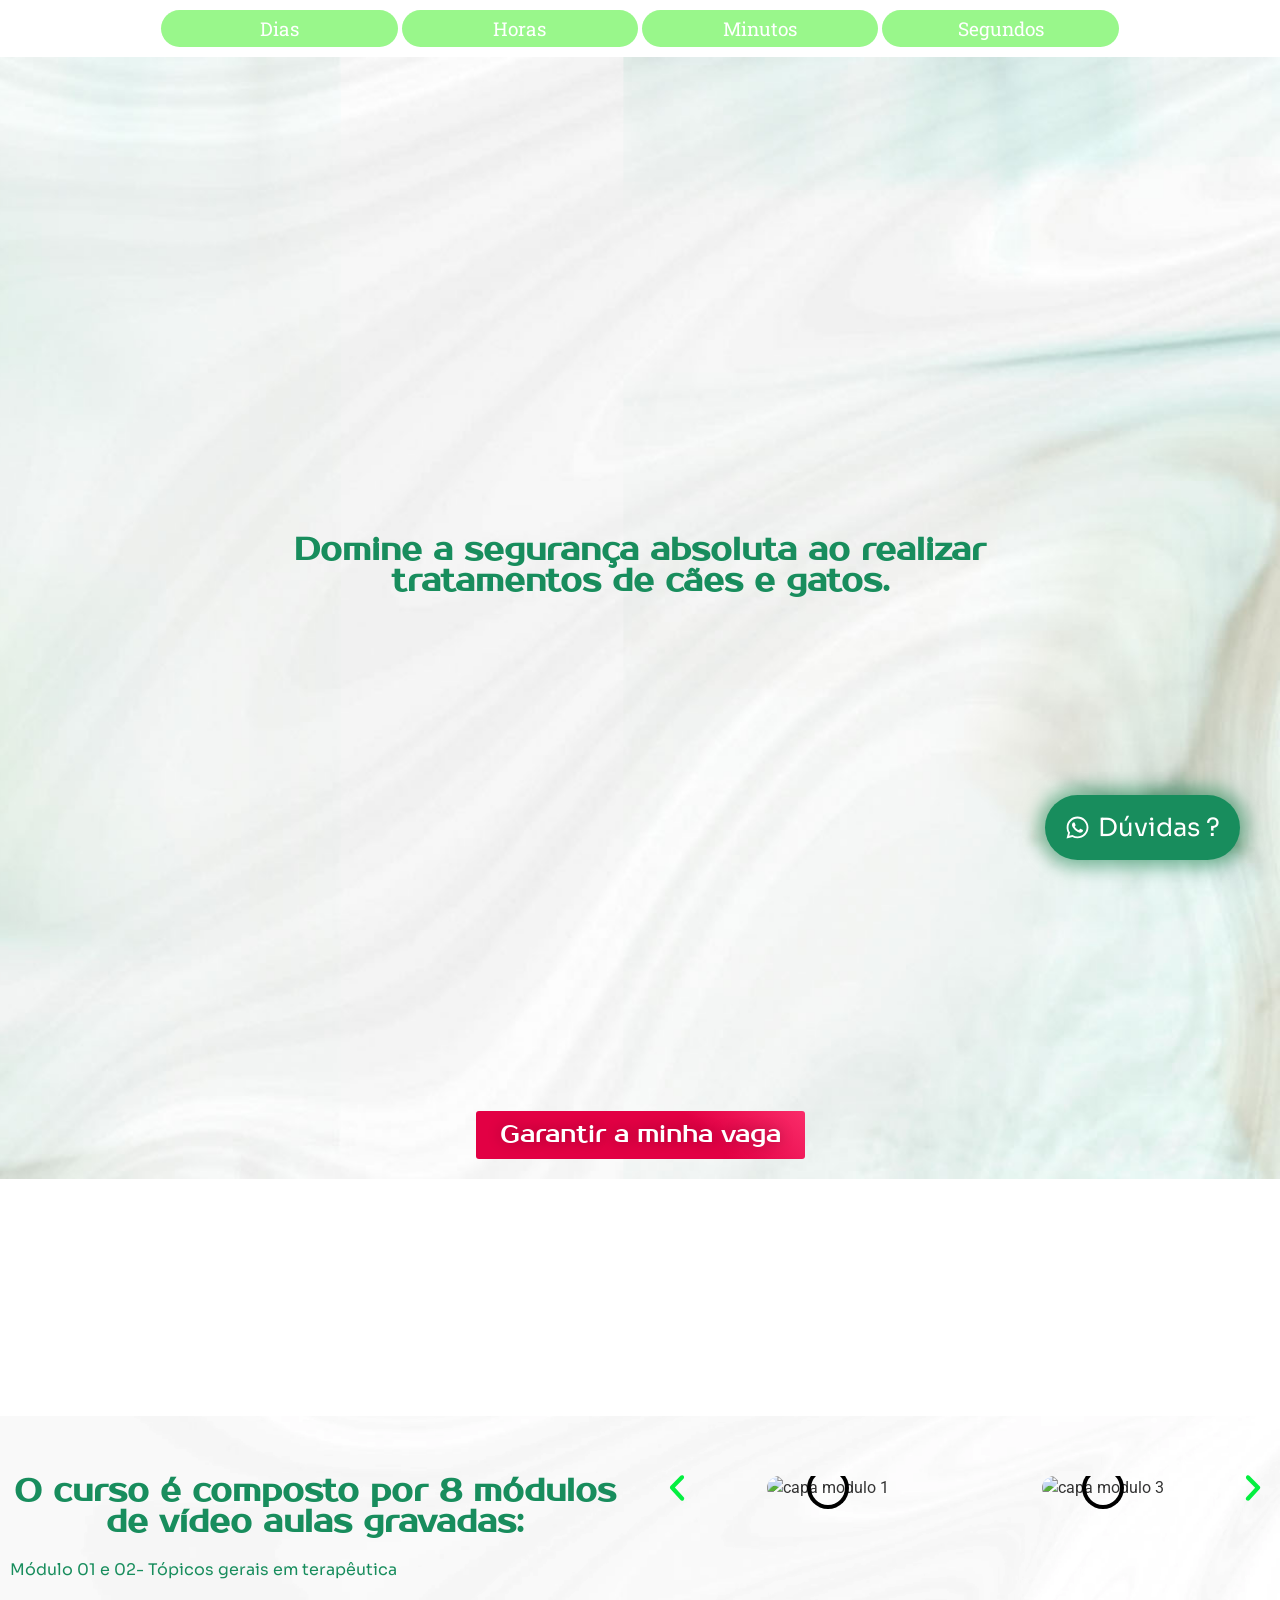
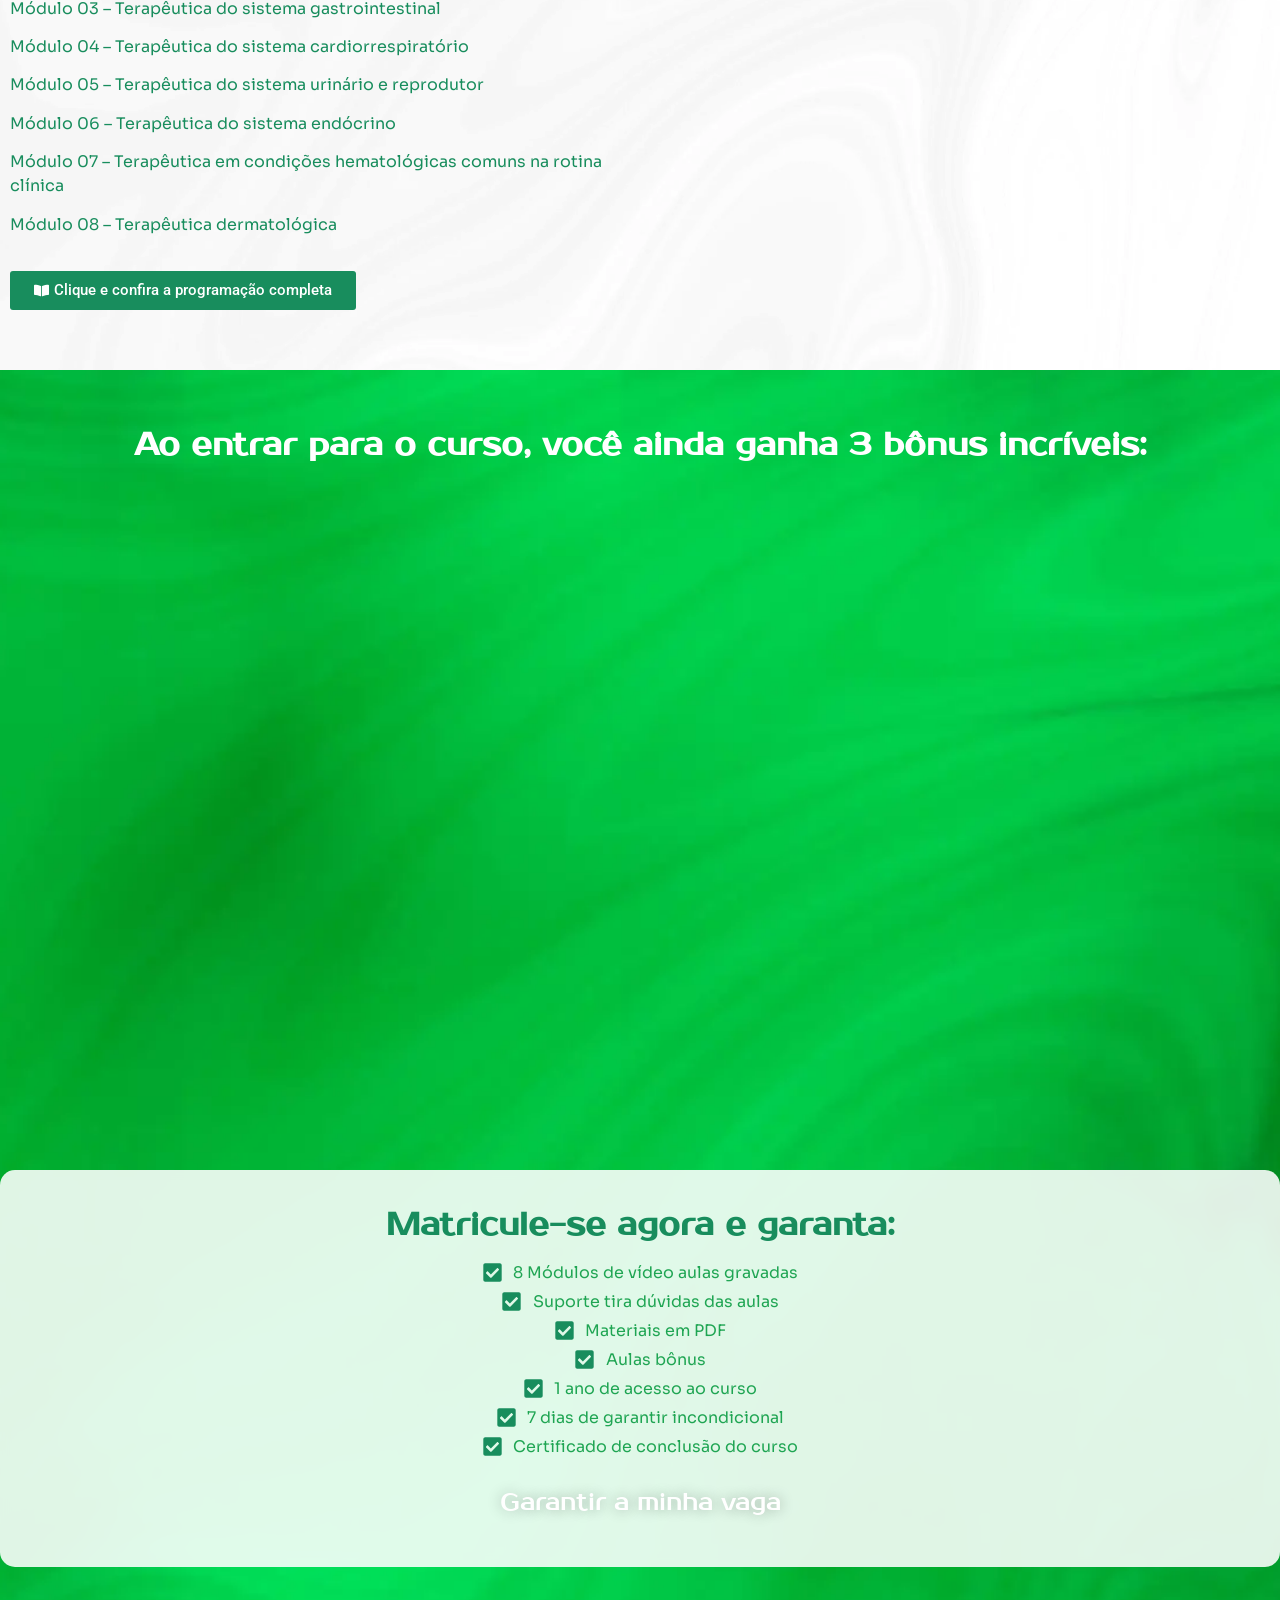
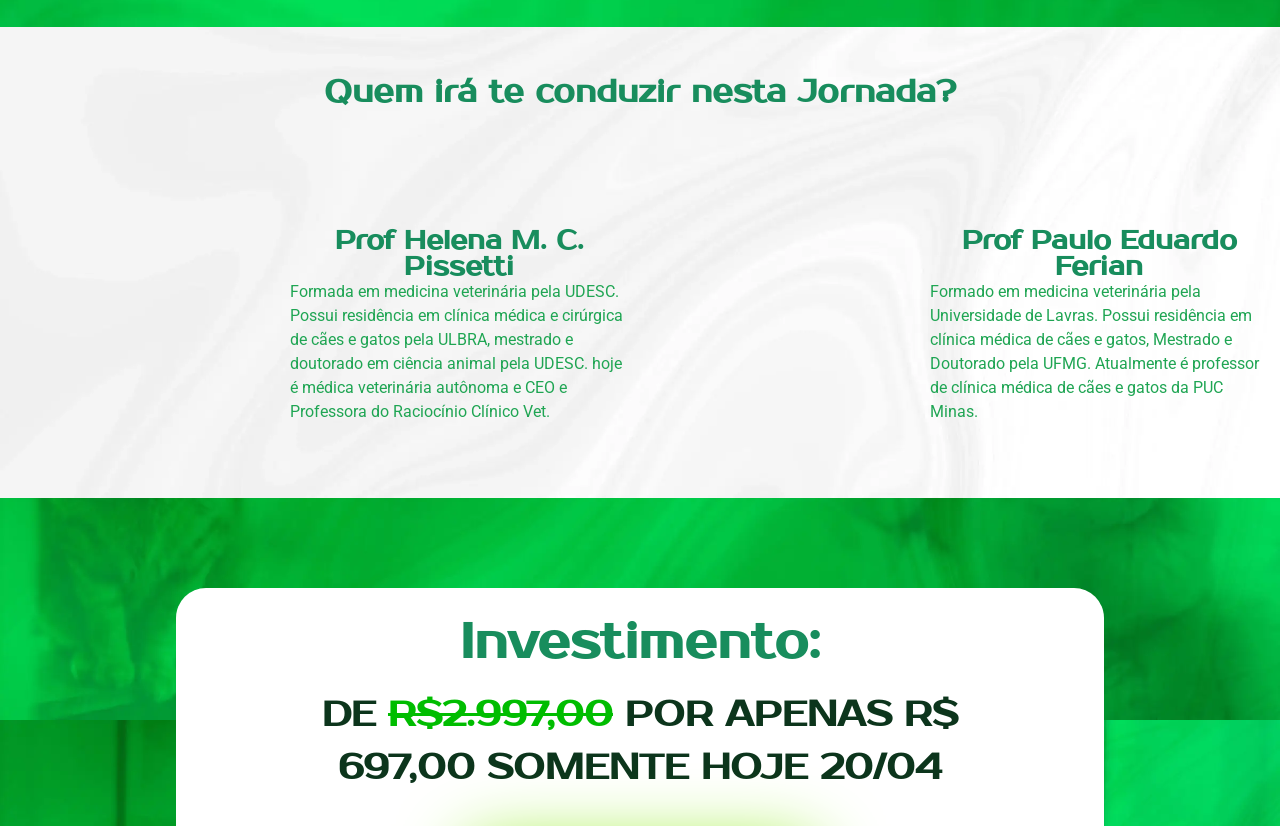
==== tcg2508matricula-2/index.html @ 036a31d0 "rcvet" ====
<!DOCTYPE html>
<html lang="pt-BR" prefix="og: https://ogp.me/ns#">
<head><meta charset="UTF-8"><script>if(navigator.userAgent.match(/MSIE|Internet Explorer/i)||navigator.userAgent.match(/Trident\/7\..*?rv:11/i)){var href=document.location.href;if(!href.match(/[?&]nowprocket/)){if(href.indexOf("?")==-1){if(href.indexOf("#")==-1){document.location.href=href+"?nowprocket=1"}else{document.location.href=href.replace("#","?nowprocket=1#")}}else{if(href.indexOf("#")==-1){document.location.href=href+"&nowprocket=1"}else{document.location.href=href.replace("#","&nowprocket=1#")}}}}</script><script>class RocketLazyLoadScripts{constructor(){this.triggerEvents=["keydown","mousedown","mousemove","touchmove","touchstart","touchend","wheel"],this.userEventHandler=this._triggerListener.bind(this),this.touchStartHandler=this._onTouchStart.bind(this),this.touchMoveHandler=this._onTouchMove.bind(this),this.touchEndHandler=this._onTouchEnd.bind(this),this.clickHandler=this._onClick.bind(this),this.interceptedClicks=[],window.addEventListener("pageshow",t=>{this.persisted=t.persisted}),window.addEventListener("DOMContentLoaded",()=>{this._preconnect3rdParties()}),this.delayedScripts={normal:[],async:[],defer:[]},this.trash=[],this.allJQueries=[]}_addUserInteractionListener(t){if(document.hidden){t._triggerListener();return}this.triggerEvents.forEach(e=>window.addEventListener(e,t.userEventHandler,{passive:!0})),window.addEventListener("touchstart",t.touchStartHandler,{passive:!0}),window.addEventListener("mousedown",t.touchStartHandler),document.addEventListener("visibilitychange",t.userEventHandler)}_removeUserInteractionListener(){this.triggerEvents.forEach(t=>window.removeEventListener(t,this.userEventHandler,{passive:!0})),document.removeEventListener("visibilitychange",this.userEventHandler)}_onTouchStart(t){"HTML"!==t.target.tagName&&(window.addEventListener("touchend",this.touchEndHandler),window.addEventListener("mouseup",this.touchEndHandler),window.addEventListener("touchmove",this.touchMoveHandler,{passive:!0}),window.addEventListener("mousemove",this.touchMoveHandler),t.target.addEventListener("click",this.clickHandler),this._renameDOMAttribute(t.target,"onclick","rocket-onclick"),this._pendingClickStarted())}_onTouchMove(t){window.removeEventListener("touchend",this.touchEndHandler),window.removeEventListener("mouseup",this.touchEndHandler),window.removeEventListener("touchmove",this.touchMoveHandler,{passive:!0}),window.removeEventListener("mousemove",this.touchMoveHandler),t.target.removeEventListener("click",this.clickHandler),this._renameDOMAttribute(t.target,"rocket-onclick","onclick"),this._pendingClickFinished()}_onTouchEnd(t){window.removeEventListener("touchend",this.touchEndHandler),window.removeEventListener("mouseup",this.touchEndHandler),window.removeEventListener("touchmove",this.touchMoveHandler,{passive:!0}),window.removeEventListener("mousemove",this.touchMoveHandler)}_onClick(t){t.target.removeEventListener("click",this.clickHandler),this._renameDOMAttribute(t.target,"rocket-onclick","onclick"),this.interceptedClicks.push(t),t.preventDefault(),t.stopPropagation(),t.stopImmediatePropagation(),this._pendingClickFinished()}_replayClicks(){window.removeEventListener("touchstart",this.touchStartHandler,{passive:!0}),window.removeEventListener("mousedown",this.touchStartHandler),this.interceptedClicks.forEach(t=>{t.target.dispatchEvent(new MouseEvent("click",{view:t.view,bubbles:!0,cancelable:!0}))})}_waitForPendingClicks(){return new Promise(t=>{this._isClickPending?this._pendingClickFinished=t:t()})}_pendingClickStarted(){this._isClickPending=!0}_pendingClickFinished(){this._isClickPending=!1}_renameDOMAttribute(t,e,r){t.hasAttribute&&t.hasAttribute(e)&&(event.target.setAttribute(r,event.target.getAttribute(e)),event.target.removeAttribute(e))}_triggerListener(){this._removeUserInteractionListener(this),"loading"===document.readyState?document.addEventListener("DOMContentLoaded",this._loadEverythingNow.bind(this)):this._loadEverythingNow()}_preconnect3rdParties(){let t=[];document.querySelectorAll("script[type=rocketlazyloadscript]").forEach(e=>{if(e.hasAttribute("src")){let r=new URL(e.src).origin;r!==location.origin&&t.push({src:r,crossOrigin:e.crossOrigin||"module"===e.getAttribute("data-rocket-type")})}}),t=[...new Map(t.map(t=>[JSON.stringify(t),t])).values()],this._batchInjectResourceHints(t,"preconnect")}async _loadEverythingNow(){this.lastBreath=Date.now(),this._delayEventListeners(this),this._delayJQueryReady(this),this._handleDocumentWrite(),this._registerAllDelayedScripts(),this._preloadAllScripts(),await this._loadScriptsFromList(this.delayedScripts.normal),await this._loadScriptsFromList(this.delayedScripts.defer),await this._loadScriptsFromList(this.delayedScripts.async);try{await this._triggerDOMContentLoaded(),await this._triggerWindowLoad()}catch(t){console.error(t)}window.dispatchEvent(new Event("rocket-allScriptsLoaded")),this._waitForPendingClicks().then(()=>{this._replayClicks()}),this._emptyTrash()}_registerAllDelayedScripts(){document.querySelectorAll("script[type=rocketlazyloadscript]").forEach(t=>{t.hasAttribute("data-rocket-src")?t.hasAttribute("async")&&!1!==t.async?this.delayedScripts.async.push(t):t.hasAttribute("defer")&&!1!==t.defer||"module"===t.getAttribute("data-rocket-type")?this.delayedScripts.defer.push(t):this.delayedScripts.normal.push(t):this.delayedScripts.normal.push(t)})}async _transformScript(t){return new Promise((await this._littleBreath(),navigator.userAgent.indexOf("Firefox/")>0||""===navigator.vendor)?e=>{let r=document.createElement("script");[...t.attributes].forEach(t=>{let e=t.nodeName;"type"!==e&&("data-rocket-type"===e&&(e="type"),"data-rocket-src"===e&&(e="src"),r.setAttribute(e,t.nodeValue))}),t.text&&(r.text=t.text),r.hasAttribute("src")?(r.addEventListener("load",e),r.addEventListener("error",e)):(r.text=t.text,e());try{t.parentNode.replaceChild(r,t)}catch(i){e()}}:async e=>{function r(){t.setAttribute("data-rocket-status","failed"),e()}try{let i=t.getAttribute("data-rocket-type"),n=t.getAttribute("data-rocket-src");t.text,i?(t.type=i,t.removeAttribute("data-rocket-type")):t.removeAttribute("type"),t.addEventListener("load",function r(){t.setAttribute("data-rocket-status","executed"),e()}),t.addEventListener("error",r),n?(t.removeAttribute("data-rocket-src"),t.src=n):t.src="data:text/javascript;base64,"+window.btoa(unescape(encodeURIComponent(t.text)))}catch(s){r()}})}async _loadScriptsFromList(t){let e=t.shift();return e&&e.isConnected?(await this._transformScript(e),this._loadScriptsFromList(t)):Promise.resolve()}_preloadAllScripts(){this._batchInjectResourceHints([...this.delayedScripts.normal,...this.delayedScripts.defer,...this.delayedScripts.async],"preload")}_batchInjectResourceHints(t,e){var r=document.createDocumentFragment();t.forEach(t=>{let i=t.getAttribute&&t.getAttribute("data-rocket-src")||t.src;if(i){let n=document.createElement("link");n.href=i,n.rel=e,"preconnect"!==e&&(n.as="script"),t.getAttribute&&"module"===t.getAttribute("data-rocket-type")&&(n.crossOrigin=!0),t.crossOrigin&&(n.crossOrigin=t.crossOrigin),t.integrity&&(n.integrity=t.integrity),r.appendChild(n),this.trash.push(n)}}),document.head.appendChild(r)}_delayEventListeners(t){let e={};function r(t,r){!function t(r){!e[r]&&(e[r]={originalFunctions:{add:r.addEventListener,remove:r.removeEventListener},eventsToRewrite:[]},r.addEventListener=function(){arguments[0]=i(arguments[0]),e[r].originalFunctions.add.apply(r,arguments)},r.removeEventListener=function(){arguments[0]=i(arguments[0]),e[r].originalFunctions.remove.apply(r,arguments)});function i(t){return e[r].eventsToRewrite.indexOf(t)>=0?"rocket-"+t:t}}(t),e[t].eventsToRewrite.push(r)}function i(t,e){let r=t[e];Object.defineProperty(t,e,{get:()=>r||function(){},set(i){t["rocket"+e]=r=i}})}r(document,"DOMContentLoaded"),r(window,"DOMContentLoaded"),r(window,"load"),r(window,"pageshow"),r(document,"readystatechange"),i(document,"onreadystatechange"),i(window,"onload"),i(window,"onpageshow")}_delayJQueryReady(t){let e;function r(r){if(r&&r.fn&&!t.allJQueries.includes(r)){r.fn.ready=r.fn.init.prototype.ready=function(e){return t.domReadyFired?e.bind(document)(r):document.addEventListener("rocket-DOMContentLoaded",()=>e.bind(document)(r)),r([])};let i=r.fn.on;r.fn.on=r.fn.init.prototype.on=function(){if(this[0]===window){function t(t){return t.split(" ").map(t=>"load"===t||0===t.indexOf("load.")?"rocket-jquery-load":t).join(" ")}"string"==typeof arguments[0]||arguments[0]instanceof String?arguments[0]=t(arguments[0]):"object"==typeof arguments[0]&&Object.keys(arguments[0]).forEach(e=>{delete Object.assign(arguments[0],{[t(e)]:arguments[0][e]})[e]})}return i.apply(this,arguments),this},t.allJQueries.push(r)}e=r}r(window.jQuery),Object.defineProperty(window,"jQuery",{get:()=>e,set(t){r(t)}})}async _triggerDOMContentLoaded(){this.domReadyFired=!0,await this._littleBreath(),document.dispatchEvent(new Event("rocket-DOMContentLoaded")),await this._littleBreath(),window.dispatchEvent(new Event("rocket-DOMContentLoaded")),await this._littleBreath(),document.dispatchEvent(new Event("rocket-readystatechange")),await this._littleBreath(),document.rocketonreadystatechange&&document.rocketonreadystatechange()}async _triggerWindowLoad(){await this._littleBreath(),window.dispatchEvent(new Event("rocket-load")),await this._littleBreath(),window.rocketonload&&window.rocketonload(),await this._littleBreath(),this.allJQueries.forEach(t=>t(window).trigger("rocket-jquery-load")),await this._littleBreath();let t=new Event("rocket-pageshow");t.persisted=this.persisted,window.dispatchEvent(t),await this._littleBreath(),window.rocketonpageshow&&window.rocketonpageshow({persisted:this.persisted})}_handleDocumentWrite(){let t=new Map;document.write=document.writeln=function(e){let r=document.currentScript;r||console.error("WPRocket unable to document.write this: "+e);let i=document.createRange(),n=r.parentElement,s=t.get(r);void 0===s&&(s=r.nextSibling,t.set(r,s));let a=document.createDocumentFragment();i.setStart(a,0),a.appendChild(i.createContextualFragment(e)),n.insertBefore(a,s)}}async _littleBreath(){Date.now()-this.lastBreath>45&&(await this._requestAnimFrame(),this.lastBreath=Date.now())}async _requestAnimFrame(){return document.hidden?new Promise(t=>setTimeout(t)):new Promise(t=>requestAnimationFrame(t))}_emptyTrash(){this.trash.forEach(t=>t.remove())}static run(){let t=new RocketLazyLoadScripts;t._addUserInteractionListener(t)}}RocketLazyLoadScripts.run();</script>
	
		
<!-- Otimização para mecanismos de pesquisa pelo Rank Math - https://rankmath.com/ -->
<title>lp terapeutica 1 Matricula [dia 02] - Raciocínio Clínico Vet Cursos e Treinamento Profissional</title>
<meta name="description" content="No curso de terapêutica em cães e gatos você vai conquistar segurança ao prescrever tratamentos para cães e gatos, compreender as nuances entre as espécies,"/>
<meta name="robots" content="index, follow, max-snippet:-1, max-video-preview:-1, max-image-preview:large"/>
<link rel="canonical" href="index.html" />
<meta property="og:locale" content="pt_BR" />
<meta property="og:type" content="article" />
<meta property="og:title" content="lp terapeutica 1 Matricula [dia 02] - Raciocínio Clínico Vet Cursos e Treinamento Profissional" />
<meta property="og:description" content="No curso de terapêutica em cães e gatos você vai conquistar segurança ao prescrever tratamentos para cães e gatos, compreender as nuances entre as espécies," />
<meta property="og:url" content="https://rcvet.com.br/tcg2508matricula-2/" />
<meta property="og:site_name" content="Raciocínio Clínico Vet Cursos e Treinamento Profissional" />
<meta property="og:updated_time" content="2026-04-13T15:33:39-03:00" />
<meta property="og:image" content="https://rcvet.com.br/wp-content/uploads/2024/03/Hori-Preto.webp" />
<meta property="og:image:secure_url" content="https://rcvet.com.br/wp-content/uploads/2024/03/Hori-Preto.webp" />
<meta property="og:image:width" content="942" />
<meta property="og:image:height" content="444" />
<meta property="og:image:alt" content="lp terapeutica 1 Matricula [dia 02]" />
<meta property="og:image:type" content="image/webp" />
<meta property="article:published_time" content="2025-08-11T16:54:40-03:00" />
<meta property="article:modified_time" content="2026-04-13T15:33:39-03:00" />
<meta name="twitter:card" content="summary_large_image" />
<meta name="twitter:title" content="lp terapeutica 1 Matricula [dia 02] - Raciocínio Clínico Vet Cursos e Treinamento Profissional" />
<meta name="twitter:description" content="No curso de terapêutica em cães e gatos você vai conquistar segurança ao prescrever tratamentos para cães e gatos, compreender as nuances entre as espécies," />
<meta name="twitter:image" content="https://rcvet.com.br/wp-content/uploads/2024/03/Hori-Preto.webp" />
<meta name="twitter:label1" content="Tempo para leitura" />
<meta name="twitter:data1" content="1 minuto" />
<script type="application/ld+json" class="rank-math-schema">{"@context":"https://schema.org","@graph":[{"@type":["Person","Organization"],"@id":"https://rcvet.com.br/#person","name":"Racioc\u00ednio Cl\u00ednico Vet Cursos e Treinamento Profissional"},{"@type":"WebSite","@id":"https://rcvet.com.br/#website","url":"https://rcvet.com.br","name":"Racioc\u00ednio Cl\u00ednico Vet Cursos e Treinamento Profissional","publisher":{"@id":"https://rcvet.com.br/#person"},"inLanguage":"pt-BR"},{"@type":"ImageObject","@id":"https://rcvet.com.br/wp-content/uploads/2024/03/Hori-Preto.webp","url":"https://rcvet.com.br/wp-content/uploads/2024/03/Hori-Preto.webp","width":"200","height":"200","inLanguage":"pt-BR"},{"@type":"WebPage","@id":"https://rcvet.com.br/tcg2508matricula-2/#webpage","url":"https://rcvet.com.br/tcg2508matricula-2/","name":"lp terapeutica 1 Matricula [dia 02] - Racioc\u00ednio Cl\u00ednico Vet Cursos e Treinamento Profissional","datePublished":"2025-08-11T16:54:40-03:00","dateModified":"2026-04-13T15:33:39-03:00","isPartOf":{"@id":"https://rcvet.com.br/#website"},"primaryImageOfPage":{"@id":"https://rcvet.com.br/wp-content/uploads/2024/03/Hori-Preto.webp"},"inLanguage":"pt-BR"},{"@type":"Person","@id":"https://rcvet.com.br/author/gabriel-garcia/","name":"Gabriel Garcia","url":"https://rcvet.com.br/author/gabriel-garcia/","image":{"@type":"ImageObject","@id":"https://secure.gravatar.com/avatar/df70625578b76eb11077f0be6cacd19be7db0dca8dd5f7b9f72287edcbc36acc?s=96&amp;d=mm&amp;r=g","url":"https://secure.gravatar.com/avatar/df70625578b76eb11077f0be6cacd19be7db0dca8dd5f7b9f72287edcbc36acc?s=96&amp;d=mm&amp;r=g","caption":"Gabriel Garcia","inLanguage":"pt-BR"}},{"@type":"Article","headline":"lp terapeutica 1 Matricula [dia 02] - Racioc\u00ednio Cl\u00ednico Vet Cursos e Treinamento Profissional","datePublished":"2025-08-11T16:54:40-03:00","dateModified":"2026-04-13T15:33:39-03:00","author":{"@id":"https://rcvet.com.br/author/gabriel-garcia/","name":"Gabriel Garcia"},"publisher":{"@id":"https://rcvet.com.br/#person"},"description":"No curso de terap\u00eautica em c\u00e3es e gatos voc\u00ea vai conquistar seguran\u00e7a ao prescrever tratamentos para c\u00e3es e gatos, compreender as nuances entre as esp\u00e9cies,","name":"lp terapeutica 1 Matricula [dia 02] - Racioc\u00ednio Cl\u00ednico Vet Cursos e Treinamento Profissional","@id":"https://rcvet.com.br/tcg2508matricula-2/#richSnippet","isPartOf":{"@id":"https://rcvet.com.br/tcg2508matricula-2/#webpage"},"image":{"@id":"https://rcvet.com.br/wp-content/uploads/2024/03/Hori-Preto.webp"},"inLanguage":"pt-BR","mainEntityOfPage":{"@id":"https://rcvet.com.br/tcg2508matricula-2/#webpage"}}]}</script>
<!-- /Plugin de SEO Rank Math para WordPress -->

<link rel="alternate" type="application/rss+xml" title="Feed para Raciocínio Clínico Vet Cursos e Treinamento Profissional &raquo;" href="https://rcvet.com.br/feed/" />
<link rel="alternate" type="application/rss+xml" title="Feed de comentários para Raciocínio Clínico Vet Cursos e Treinamento Profissional &raquo;" href="https://rcvet.com.br/comments/feed/" />
<link rel="alternate" title="oEmbed (JSON)" type="application/json+oembed" href="https://rcvet.com.br/wp-json/oembed/1.0/embed?url=https%3A%2F%2Frcvet.com.br%2Ftcg2508matricula-2%2F" />
<link rel="alternate" title="oEmbed (XML)" type="text/xml+oembed" href="https://rcvet.com.br/wp-json/oembed/1.0/embed?url=https%3A%2F%2Frcvet.com.br%2Ftcg2508matricula-2%2F&#038;format=xml" />
<style id='wp-img-auto-sizes-contain-inline-css'>
img:is([sizes=auto i],[sizes^="auto," i]){contain-intrinsic-size:3000px 1500px}
/*# sourceURL=wp-img-auto-sizes-contain-inline-css */
</style>
<style id='wp-emoji-styles-inline-css'>

	img.wp-smiley, img.emoji {
		display: inline !important;
		border: none !important;
		box-shadow: none !important;
		height: 1em !important;
		width: 1em !important;
		margin: 0 0.07em !important;
		vertical-align: -0.1em !important;
		background: none !important;
		padding: 0 !important;
	}
/*# sourceURL=wp-emoji-styles-inline-css */
</style>
<link data-minify="1" rel='stylesheet' id='activecampaign-form-block-css' href='../wp-content/cache/min/1/wp-content/plugins/activecampaign-subscription-forms/activecampaign-form-block/build/style-index.css@ver=1773236828.css' media='all' />
<style id='global-styles-inline-css'>
:root{--wp--preset--aspect-ratio--square: 1;--wp--preset--aspect-ratio--4-3: 4/3;--wp--preset--aspect-ratio--3-4: 3/4;--wp--preset--aspect-ratio--3-2: 3/2;--wp--preset--aspect-ratio--2-3: 2/3;--wp--preset--aspect-ratio--16-9: 16/9;--wp--preset--aspect-ratio--9-16: 9/16;--wp--preset--color--black: #000000;--wp--preset--color--cyan-bluish-gray: #abb8c3;--wp--preset--color--white: #ffffff;--wp--preset--color--pale-pink: #f78da7;--wp--preset--color--vivid-red: #cf2e2e;--wp--preset--color--luminous-vivid-orange: #ff6900;--wp--preset--color--luminous-vivid-amber: #fcb900;--wp--preset--color--light-green-cyan: #7bdcb5;--wp--preset--color--vivid-green-cyan: #00d084;--wp--preset--color--pale-cyan-blue: #8ed1fc;--wp--preset--color--vivid-cyan-blue: #0693e3;--wp--preset--color--vivid-purple: #9b51e0;--wp--preset--gradient--vivid-cyan-blue-to-vivid-purple: linear-gradient(135deg,rgb(6,147,227) 0%,rgb(155,81,224) 100%);--wp--preset--gradient--light-green-cyan-to-vivid-green-cyan: linear-gradient(135deg,rgb(122,220,180) 0%,rgb(0,208,130) 100%);--wp--preset--gradient--luminous-vivid-amber-to-luminous-vivid-orange: linear-gradient(135deg,rgb(252,185,0) 0%,rgb(255,105,0) 100%);--wp--preset--gradient--luminous-vivid-orange-to-vivid-red: linear-gradient(135deg,rgb(255,105,0) 0%,rgb(207,46,46) 100%);--wp--preset--gradient--very-light-gray-to-cyan-bluish-gray: linear-gradient(135deg,rgb(238,238,238) 0%,rgb(169,184,195) 100%);--wp--preset--gradient--cool-to-warm-spectrum: linear-gradient(135deg,rgb(74,234,220) 0%,rgb(151,120,209) 20%,rgb(207,42,186) 40%,rgb(238,44,130) 60%,rgb(251,105,98) 80%,rgb(254,248,76) 100%);--wp--preset--gradient--blush-light-purple: linear-gradient(135deg,rgb(255,206,236) 0%,rgb(152,150,240) 100%);--wp--preset--gradient--blush-bordeaux: linear-gradient(135deg,rgb(254,205,165) 0%,rgb(254,45,45) 50%,rgb(107,0,62) 100%);--wp--preset--gradient--luminous-dusk: linear-gradient(135deg,rgb(255,203,112) 0%,rgb(199,81,192) 50%,rgb(65,88,208) 100%);--wp--preset--gradient--pale-ocean: linear-gradient(135deg,rgb(255,245,203) 0%,rgb(182,227,212) 50%,rgb(51,167,181) 100%);--wp--preset--gradient--electric-grass: linear-gradient(135deg,rgb(202,248,128) 0%,rgb(113,206,126) 100%);--wp--preset--gradient--midnight: linear-gradient(135deg,rgb(2,3,129) 0%,rgb(40,116,252) 100%);--wp--preset--font-size--small: 13px;--wp--preset--font-size--medium: 20px;--wp--preset--font-size--large: 36px;--wp--preset--font-size--x-large: 42px;--wp--preset--spacing--20: 0.44rem;--wp--preset--spacing--30: 0.67rem;--wp--preset--spacing--40: 1rem;--wp--preset--spacing--50: 1.5rem;--wp--preset--spacing--60: 2.25rem;--wp--preset--spacing--70: 3.38rem;--wp--preset--spacing--80: 5.06rem;--wp--preset--shadow--natural: 6px 6px 9px rgba(0, 0, 0, 0.2);--wp--preset--shadow--deep: 12px 12px 50px rgba(0, 0, 0, 0.4);--wp--preset--shadow--sharp: 6px 6px 0px rgba(0, 0, 0, 0.2);--wp--preset--shadow--outlined: 6px 6px 0px -3px rgb(255, 255, 255), 6px 6px rgb(0, 0, 0);--wp--preset--shadow--crisp: 6px 6px 0px rgb(0, 0, 0);}:root { --wp--style--global--content-size: 800px;--wp--style--global--wide-size: 1200px; }:where(body) { margin: 0; }.wp-site-blocks > .alignleft { float: left; margin-right: 2em; }.wp-site-blocks > .alignright { float: right; margin-left: 2em; }.wp-site-blocks > .aligncenter { justify-content: center; margin-left: auto; margin-right: auto; }:where(.wp-site-blocks) > * { margin-block-start: 24px; margin-block-end: 0; }:where(.wp-site-blocks) > :first-child { margin-block-start: 0; }:where(.wp-site-blocks) > :last-child { margin-block-end: 0; }:root { --wp--style--block-gap: 24px; }:root :where(.is-layout-flow) > :first-child{margin-block-start: 0;}:root :where(.is-layout-flow) > :last-child{margin-block-end: 0;}:root :where(.is-layout-flow) > *{margin-block-start: 24px;margin-block-end: 0;}:root :where(.is-layout-constrained) > :first-child{margin-block-start: 0;}:root :where(.is-layout-constrained) > :last-child{margin-block-end: 0;}:root :where(.is-layout-constrained) > *{margin-block-start: 24px;margin-block-end: 0;}:root :where(.is-layout-flex){gap: 24px;}:root :where(.is-layout-grid){gap: 24px;}.is-layout-flow > .alignleft{float: left;margin-inline-start: 0;margin-inline-end: 2em;}.is-layout-flow > .alignright{float: right;margin-inline-start: 2em;margin-inline-end: 0;}.is-layout-flow > .aligncenter{margin-left: auto !important;margin-right: auto !important;}.is-layout-constrained > .alignleft{float: left;margin-inline-start: 0;margin-inline-end: 2em;}.is-layout-constrained > .alignright{float: right;margin-inline-start: 2em;margin-inline-end: 0;}.is-layout-constrained > .aligncenter{margin-left: auto !important;margin-right: auto !important;}.is-layout-constrained > :where(:not(.alignleft):not(.alignright):not(.alignfull)){max-width: var(--wp--style--global--content-size);margin-left: auto !important;margin-right: auto !important;}.is-layout-constrained > .alignwide{max-width: var(--wp--style--global--wide-size);}body .is-layout-flex{display: flex;}.is-layout-flex{flex-wrap: wrap;align-items: center;}.is-layout-flex > :is(*, div){margin: 0;}body .is-layout-grid{display: grid;}.is-layout-grid > :is(*, div){margin: 0;}body{padding-top: 0px;padding-right: 0px;padding-bottom: 0px;padding-left: 0px;}a:where(:not(.wp-element-button)){text-decoration: underline;}:root :where(.wp-element-button, .wp-block-button__link){background-color: #32373c;border-width: 0;color: #fff;font-family: inherit;font-size: inherit;font-style: inherit;font-weight: inherit;letter-spacing: inherit;line-height: inherit;padding-top: calc(0.667em + 2px);padding-right: calc(1.333em + 2px);padding-bottom: calc(0.667em + 2px);padding-left: calc(1.333em + 2px);text-decoration: none;text-transform: inherit;}.has-black-color{color: var(--wp--preset--color--black) !important;}.has-cyan-bluish-gray-color{color: var(--wp--preset--color--cyan-bluish-gray) !important;}.has-white-color{color: var(--wp--preset--color--white) !important;}.has-pale-pink-color{color: var(--wp--preset--color--pale-pink) !important;}.has-vivid-red-color{color: var(--wp--preset--color--vivid-red) !important;}.has-luminous-vivid-orange-color{color: var(--wp--preset--color--luminous-vivid-orange) !important;}.has-luminous-vivid-amber-color{color: var(--wp--preset--color--luminous-vivid-amber) !important;}.has-light-green-cyan-color{color: var(--wp--preset--color--light-green-cyan) !important;}.has-vivid-green-cyan-color{color: var(--wp--preset--color--vivid-green-cyan) !important;}.has-pale-cyan-blue-color{color: var(--wp--preset--color--pale-cyan-blue) !important;}.has-vivid-cyan-blue-color{color: var(--wp--preset--color--vivid-cyan-blue) !important;}.has-vivid-purple-color{color: var(--wp--preset--color--vivid-purple) !important;}.has-black-background-color{background-color: var(--wp--preset--color--black) !important;}.has-cyan-bluish-gray-background-color{background-color: var(--wp--preset--color--cyan-bluish-gray) !important;}.has-white-background-color{background-color: var(--wp--preset--color--white) !important;}.has-pale-pink-background-color{background-color: var(--wp--preset--color--pale-pink) !important;}.has-vivid-red-background-color{background-color: var(--wp--preset--color--vivid-red) !important;}.has-luminous-vivid-orange-background-color{background-color: var(--wp--preset--color--luminous-vivid-orange) !important;}.has-luminous-vivid-amber-background-color{background-color: var(--wp--preset--color--luminous-vivid-amber) !important;}.has-light-green-cyan-background-color{background-color: var(--wp--preset--color--light-green-cyan) !important;}.has-vivid-green-cyan-background-color{background-color: var(--wp--preset--color--vivid-green-cyan) !important;}.has-pale-cyan-blue-background-color{background-color: var(--wp--preset--color--pale-cyan-blue) !important;}.has-vivid-cyan-blue-background-color{background-color: var(--wp--preset--color--vivid-cyan-blue) !important;}.has-vivid-purple-background-color{background-color: var(--wp--preset--color--vivid-purple) !important;}.has-black-border-color{border-color: var(--wp--preset--color--black) !important;}.has-cyan-bluish-gray-border-color{border-color: var(--wp--preset--color--cyan-bluish-gray) !important;}.has-white-border-color{border-color: var(--wp--preset--color--white) !important;}.has-pale-pink-border-color{border-color: var(--wp--preset--color--pale-pink) !important;}.has-vivid-red-border-color{border-color: var(--wp--preset--color--vivid-red) !important;}.has-luminous-vivid-orange-border-color{border-color: var(--wp--preset--color--luminous-vivid-orange) !important;}.has-luminous-vivid-amber-border-color{border-color: var(--wp--preset--color--luminous-vivid-amber) !important;}.has-light-green-cyan-border-color{border-color: var(--wp--preset--color--light-green-cyan) !important;}.has-vivid-green-cyan-border-color{border-color: var(--wp--preset--color--vivid-green-cyan) !important;}.has-pale-cyan-blue-border-color{border-color: var(--wp--preset--color--pale-cyan-blue) !important;}.has-vivid-cyan-blue-border-color{border-color: var(--wp--preset--color--vivid-cyan-blue) !important;}.has-vivid-purple-border-color{border-color: var(--wp--preset--color--vivid-purple) !important;}.has-vivid-cyan-blue-to-vivid-purple-gradient-background{background: var(--wp--preset--gradient--vivid-cyan-blue-to-vivid-purple) !important;}.has-light-green-cyan-to-vivid-green-cyan-gradient-background{background: var(--wp--preset--gradient--light-green-cyan-to-vivid-green-cyan) !important;}.has-luminous-vivid-amber-to-luminous-vivid-orange-gradient-background{background: var(--wp--preset--gradient--luminous-vivid-amber-to-luminous-vivid-orange) !important;}.has-luminous-vivid-orange-to-vivid-red-gradient-background{background: var(--wp--preset--gradient--luminous-vivid-orange-to-vivid-red) !important;}.has-very-light-gray-to-cyan-bluish-gray-gradient-background{background: var(--wp--preset--gradient--very-light-gray-to-cyan-bluish-gray) !important;}.has-cool-to-warm-spectrum-gradient-background{background: var(--wp--preset--gradient--cool-to-warm-spectrum) !important;}.has-blush-light-purple-gradient-background{background: var(--wp--preset--gradient--blush-light-purple) !important;}.has-blush-bordeaux-gradient-background{background: var(--wp--preset--gradient--blush-bordeaux) !important;}.has-luminous-dusk-gradient-background{background: var(--wp--preset--gradient--luminous-dusk) !important;}.has-pale-ocean-gradient-background{background: var(--wp--preset--gradient--pale-ocean) !important;}.has-electric-grass-gradient-background{background: var(--wp--preset--gradient--electric-grass) !important;}.has-midnight-gradient-background{background: var(--wp--preset--gradient--midnight) !important;}.has-small-font-size{font-size: var(--wp--preset--font-size--small) !important;}.has-medium-font-size{font-size: var(--wp--preset--font-size--medium) !important;}.has-large-font-size{font-size: var(--wp--preset--font-size--large) !important;}.has-x-large-font-size{font-size: var(--wp--preset--font-size--x-large) !important;}
:root :where(.wp-block-pullquote){font-size: 1.5em;line-height: 1.6;}
/*# sourceURL=global-styles-inline-css */
</style>
<link data-minify="1" rel='stylesheet' id='hello-elementor-css' href='../wp-content/cache/min/1/wp-content/themes/hello-elementor/assets/css/reset.css@ver=1773236828.css' media='all' />
<link data-minify="1" rel='stylesheet' id='hello-elementor-theme-style-css' href='../wp-content/cache/min/1/wp-content/themes/hello-elementor/assets/css/theme.css@ver=1773236828.css' media='all' />
<link data-minify="1" rel='stylesheet' id='hello-elementor-header-footer-css' href='../wp-content/cache/min/1/wp-content/themes/hello-elementor/assets/css/header-footer.css@ver=1773236828.css' media='all' />
<link rel='stylesheet' id='elementor-frontend-css' href='../wp-content/plugins/elementor/assets/css/frontend.min.css@ver=3.33.4.css' media='all' />
<link rel='stylesheet' id='elementor-post-7-css' href='../wp-content/uploads/elementor/css/post-7.css@ver=1772292722.css' media='all' />
<link rel='stylesheet' id='e-sticky-css' href='../wp-content/plugins/elementor-pro/assets/css/modules/sticky.min.css@ver=3.28.2.css' media='all' />
<link rel='stylesheet' id='widget-countdown-css' href='../wp-content/plugins/elementor-pro/assets/css/widget-countdown.min.css@ver=3.28.2.css' media='all' />
<link rel='stylesheet' id='widget-image-css' href='../wp-content/plugins/elementor/assets/css/widget-image.min.css@ver=3.33.4.css' media='all' />
<link rel='stylesheet' id='widget-heading-css' href='../wp-content/plugins/elementor/assets/css/widget-heading.min.css@ver=3.33.4.css' media='all' />
<link rel='stylesheet' id='widget-video-css' href='../wp-content/plugins/elementor/assets/css/widget-video.min.css@ver=3.33.4.css' media='all' />
<link data-minify="1" rel='stylesheet' id='swiper-css' href='../wp-content/cache/min/1/wp-content/plugins/elementor/assets/lib/swiper/v8/css/swiper.min.css@ver=1773236828.css' media='all' />
<link rel='stylesheet' id='e-swiper-css' href='../wp-content/plugins/elementor/assets/css/conditionals/e-swiper.min.css@ver=3.33.4.css' media='all' />
<link rel='stylesheet' id='widget-image-carousel-css' href='../wp-content/plugins/elementor/assets/css/widget-image-carousel.min.css@ver=3.33.4.css' media='all' />
<link rel='stylesheet' id='widget-icon-list-css' href='../wp-content/plugins/elementor/assets/css/widget-icon-list.min.css@ver=3.33.4.css' media='all' />
<link rel='stylesheet' id='widget-menu-anchor-css' href='../wp-content/plugins/elementor/assets/css/widget-menu-anchor.min.css@ver=3.33.4.css' media='all' />
<link rel='stylesheet' id='widget-text-editor-css' href='../wp-content/plugins/elementor/assets/css/widget-text-editor.min.css@ver=3.33.4.css' media='all' />
<link rel='stylesheet' id='elementor-post-16505-css' href='../wp-content/uploads/elementor/css/post-16505.css@ver=1776105929.css' media='all' />
<style id='rocket-lazyload-inline-css'>
.rll-youtube-player{position:relative;padding-bottom:56.23%;height:0;overflow:hidden;max-width:100%;}.rll-youtube-player:focus-within{outline: 2px solid currentColor;outline-offset: 5px;}.rll-youtube-player iframe{position:absolute;top:0;left:0;width:100%;height:100%;z-index:100;background:0 0}.rll-youtube-player img{bottom:0;display:block;left:0;margin:auto;max-width:100%;width:100%;position:absolute;right:0;top:0;border:none;height:auto;-webkit-transition:.4s all;-moz-transition:.4s all;transition:.4s all}.rll-youtube-player img:hover{-webkit-filter:brightness(75%)}.rll-youtube-player .play{height:100%;width:100%;left:0;top:0;position:absolute;background:url(../wp-content/plugins/wp-rocket/assets/img/youtube.png) no-repeat center;background-color: transparent !important;cursor:pointer;border:none;}.wp-embed-responsive .wp-has-aspect-ratio .rll-youtube-player{position:absolute;padding-bottom:0;width:100%;height:100%;top:0;bottom:0;left:0;right:0}
/*# sourceURL=rocket-lazyload-inline-css */
</style>
<link data-minify="1" rel='stylesheet' id='elementor-gf-local-roboto-css' href='../wp-content/cache/min/1/wp-content/uploads/elementor/google-fonts/css/roboto.css@ver=1773236828.css' media='all' />
<link data-minify="1" rel='stylesheet' id='elementor-gf-local-robotoslab-css' href='../wp-content/cache/min/1/wp-content/uploads/elementor/google-fonts/css/robotoslab.css@ver=1773236828.css' media='all' />
<link data-minify="1" rel='stylesheet' id='elementor-gf-local-prostoone-css' href='../wp-content/cache/min/1/wp-content/uploads/elementor/google-fonts/css/prostoone.css@ver=1773252537.css' media='all' />
<link data-minify="1" rel='stylesheet' id='elementor-gf-local-sora-css' href='../wp-content/cache/min/1/wp-content/uploads/elementor/google-fonts/css/sora.css@ver=1773278448.css' media='all' />
<script type="rocketlazyloadscript" data-rocket-src="https://rcvet.com.br/wp-includes/js/jquery/jquery.min.js?ver=3.7.1" id="jquery-core-js"></script>
<script type="rocketlazyloadscript" data-rocket-src="https://rcvet.com.br/wp-includes/js/jquery/jquery-migrate.min.js?ver=3.4.1" id="jquery-migrate-js"></script>
<link rel="https://api.w.org/" href="https://rcvet.com.br/wp-json/" /><link rel="alternate" title="JSON" type="application/json" href="https://rcvet.com.br/wp-json/wp/v2/pages/16505" /><link rel="EditURI" type="application/rsd+xml" title="RSD" href="https://rcvet.com.br/xmlrpc.php?rsd" />
<meta name="generator" content="WordPress 6.9" />
<link rel='shortlink' href='https://rcvet.com.br/?p=16505' />
<meta name="generator" content="Elementor 3.33.4; features: e_font_icon_svg, additional_custom_breakpoints; settings: css_print_method-external, google_font-enabled, font_display-auto">
<!-- Google Tag Manager -->
<script type="rocketlazyloadscript">(function(w,d,s,l,i){w[l]=w[l]||[];w[l].push({'gtm.start':
new Date().getTime(),event:'gtm.js'});var f=d.getElementsByTagName(s)[0],
j=d.createElement(s),dl=l!='dataLayer'?'&l='+l:'';j.async=true;j.src=
'https://www.googletagmanager.com/gtm.js?id='+i+dl;f.parentNode.insertBefore(j,f);
})(window,document,'script','dataLayer','GTM-KVMW663');</script>
<!-- End Google Tag Manager -->
<meta property="fb:app_id" content="617786742073853" />			<style>
				.e-con.e-parent:nth-of-type(n+4):not(.e-lazyloaded):not(.e-no-lazyload),
				.e-con.e-parent:nth-of-type(n+4):not(.e-lazyloaded):not(.e-no-lazyload) * {
					background-image: none !important;
				}
				@media screen and (max-height: 1024px) {
					.e-con.e-parent:nth-of-type(n+3):not(.e-lazyloaded):not(.e-no-lazyload),
					.e-con.e-parent:nth-of-type(n+3):not(.e-lazyloaded):not(.e-no-lazyload) * {
						background-image: none !important;
					}
				}
				@media screen and (max-height: 640px) {
					.e-con.e-parent:nth-of-type(n+2):not(.e-lazyloaded):not(.e-no-lazyload),
					.e-con.e-parent:nth-of-type(n+2):not(.e-lazyloaded):not(.e-no-lazyload) * {
						background-image: none !important;
					}
				}
			</style>
			<!-- Google Tag Manager -->
<script type="rocketlazyloadscript">(function(w,d,s,l,i){w[l]=w[l]||[];w[l].push({'gtm.start':
new Date().getTime(),event:'gtm.js'});var f=d.getElementsByTagName(s)[0],
j=d.createElement(s),dl=l!='dataLayer'?'&l='+l:'';j.async=true;j.src=
'https://www.googletagmanager.com/gtm.js?id='+i+dl;f.parentNode.insertBefore(j,f);
})(window,document,'script','dataLayer','GTM-KVMW663');</script>
<!-- End Google Tag Manager -->

<!-- Google Tag Manager (noscript) -->
<noscript><iframe src="https://www.googletagmanager.com/ns.html?id=GTM-KVMW663"
height="0" width="0" style="display:none;visibility:hidden"></iframe></noscript>
<!-- End Google Tag Manager (noscript) --><link rel="icon" href="../wp-content/uploads/2021/02/cropped-cabecalho_hotmart2-1-32x32.png" sizes="32x32" />
<link rel="icon" href="../wp-content/uploads/2021/02/cropped-cabecalho_hotmart2-1-192x192.png" sizes="192x192" />
<link rel="apple-touch-icon" href="https://rcvet.com.br/wp-content/uploads/2021/02/cropped-cabecalho_hotmart2-1-180x180.png" />
<meta name="msapplication-TileImage" content="https://rcvet.com.br/wp-content/uploads/2021/02/cropped-cabecalho_hotmart2-1-270x270.png" />
		<style id="wp-custom-css">
			/* Remover espaço em brando lateral no mobile */
html, body{
    overflow-x: hidden; 
}		</style>
		<noscript><style id="rocket-lazyload-nojs-css">.rll-youtube-player, [data-lazy-src]{display:none !important;}</style></noscript>	<meta name="viewport" content="width=device-width, initial-scale=1.0, viewport-fit=cover" /></head>
<body class="wp-singular page-template page-template-elementor_canvas page page-id-16505 wp-embed-responsive wp-theme-hello-elementor hello-elementor-default elementor-default elementor-template-canvas elementor-kit-7 elementor-page elementor-page-16505">
	<!-- Google Tag Manager (noscript) -->
<noscript><iframe src="https://www.googletagmanager.com/ns.html?id=GTM-KVMW663"
height="0" width="0" style="display:none;visibility:hidden"></iframe></noscript>
<!-- End Google Tag Manager (noscript) -->
		<div data-elementor-type="wp-page" data-elementor-id="16505" class="elementor elementor-16505" data-elementor-post-type="page">
				<div class="elementor-element elementor-element-06cd6e7 e-flex e-con-boxed e-con e-parent" data-id="06cd6e7" data-element_type="container">
					<div class="e-con-inner">
				<div class="elementor-element elementor-element-e2e334c elementor-countdown--label-block elementor-widget elementor-widget-countdown" data-id="e2e334c" data-element_type="widget" data-settings="{&quot;sticky&quot;:&quot;top&quot;,&quot;sticky_on&quot;:[&quot;desktop&quot;,&quot;tablet&quot;,&quot;mobile&quot;],&quot;sticky_offset&quot;:0,&quot;sticky_effects_offset&quot;:0,&quot;sticky_anchor_link_offset&quot;:0}" data-widget_type="countdown.default">
				<div class="elementor-widget-container">
							<div class="elementor-countdown-wrapper" data-date="1776709140">
			<div class="elementor-countdown-item"><span class="elementor-countdown-digits elementor-countdown-days"></span> <span class="elementor-countdown-label">Dias</span></div><div class="elementor-countdown-item"><span class="elementor-countdown-digits elementor-countdown-hours"></span> <span class="elementor-countdown-label">Horas</span></div><div class="elementor-countdown-item"><span class="elementor-countdown-digits elementor-countdown-minutes"></span> <span class="elementor-countdown-label">Minutos</span></div><div class="elementor-countdown-item"><span class="elementor-countdown-digits elementor-countdown-seconds"></span> <span class="elementor-countdown-label">Segundos</span></div>		</div>
						</div>
				</div>
					</div>
				</div>
		<div class="elementor-element elementor-element-734101c e-flex e-con-boxed e-con e-parent" data-id="734101c" data-element_type="container" data-settings="{&quot;background_background&quot;:&quot;classic&quot;}">
					<div class="e-con-inner">
		<div class="elementor-element elementor-element-01d23f3 e-con-full e-flex e-con e-child" data-id="01d23f3" data-element_type="container">
				<div class="elementor-element elementor-element-bd9f4f9 elementor-widget elementor-widget-image" data-id="bd9f4f9" data-element_type="widget" data-widget_type="image.default">
				<div class="elementor-widget-container">
															<img fetchpriority="high" decoding="async" width="800" height="377" src="data:image/svg+xml,%3Csvg%20xmlns='http://www.w3.org/2000/svg'%20viewBox='0%200%20800%20377'%3E%3C/svg%3E" class="attachment-large size-large wp-image-14185" alt="" data-lazy-srcset="https://rcvet.com.br/wp-content/uploads/2024/03/Hori-Preto.webp 942w, https://rcvet.com.br/wp-content/uploads/2024/03/Hori-Preto-300x141.webp 300w, https://rcvet.com.br/wp-content/uploads/2024/03/Hori-Preto-768x362.webp 768w" data-lazy-sizes="(max-width: 800px) 100vw, 800px" data-lazy-src="https://rcvet.com.br/wp-content/uploads/2024/03/Hori-Preto.webp" /><noscript><img fetchpriority="high" decoding="async" width="800" height="377" src="../wp-content/uploads/2024/03/Hori-Preto.webp" class="attachment-large size-large wp-image-14185" alt="" srcset="../wp-content/uploads/2024/03/Hori-Preto.webp 942w, ../wp-content/uploads/2024/03/Hori-Preto-300x141.webp 300w, ../wp-content/uploads/2024/03/Hori-Preto-768x362.webp 768w" sizes="(max-width: 800px) 100vw, 800px" /></noscript>															</div>
				</div>
				<div class="elementor-element elementor-element-38611d3 elementor-widget elementor-widget-heading" data-id="38611d3" data-element_type="widget" data-widget_type="heading.default">
				<div class="elementor-widget-container">
					<h2 class="elementor-heading-title elementor-size-default"> Domine a segurança absoluta ao realizar tratamentos de cães e gatos.</h2>				</div>
				</div>
		<div class="elementor-element elementor-element-01e4ea6 e-con-full e-flex e-con e-child" data-id="01e4ea6" data-element_type="container">
				<div class="elementor-element elementor-element-0f1aba5 elementor-widget elementor-widget-video" data-id="0f1aba5" data-element_type="widget" data-settings="{&quot;youtube_url&quot;:&quot;https:\/\/youtu.be\/cw5dggFjuKY&quot;,&quot;show_image_overlay&quot;:&quot;yes&quot;,&quot;image_overlay&quot;:{&quot;url&quot;:&quot;https:\/\/rcvet.com.br\/wp-content\/uploads\/2024\/04\/thumb-scaled.webp&quot;,&quot;id&quot;:14370,&quot;size&quot;:&quot;&quot;,&quot;alt&quot;:&quot;&quot;,&quot;source&quot;:&quot;library&quot;},&quot;yt_privacy&quot;:&quot;yes&quot;,&quot;video_type&quot;:&quot;youtube&quot;}" data-widget_type="video.default">
				<div class="elementor-widget-container">
							<div class="elementor-wrapper elementor-open-inline">
			<div class="elementor-video"></div>				<div data-bg="https://rcvet.com.br/wp-content/uploads/2024/04/thumb-scaled.webp" class="elementor-custom-embed-image-overlay rocket-lazyload" style="">
														</div>
					</div>
						</div>
				</div>
				</div>
				<div class="elementor-element elementor-element-8c1de03 elementor-align-center elementor-mobile-align-center elementor-widget-mobile__width-inherit elementor-widget elementor-widget-button" data-id="8c1de03" data-element_type="widget" data-widget_type="button.default">
				<div class="elementor-widget-container">
									<div class="elementor-button-wrapper">
					<a class="elementor-button elementor-button-link elementor-size-sm" href="index.html#venda">
						<span class="elementor-button-content-wrapper">
									<span class="elementor-button-text">Garantir a minha vaga</span>
					</span>
					</a>
				</div>
								</div>
				</div>
				<div class="elementor-element elementor-element-6f04705 elementor-align-center elementor-fixed elementor-widget elementor-widget-button" data-id="6f04705" data-element_type="widget" data-settings="{&quot;_position&quot;:&quot;fixed&quot;}" data-widget_type="button.default">
				<div class="elementor-widget-container">
									<div class="elementor-button-wrapper">
					<a class="elementor-button elementor-button-link elementor-size-sm" href="https://api.whatsapp.com/send?phone=5527992843562&#038;text=Preciso" target="_blank" rel="noopener">
						<span class="elementor-button-content-wrapper">
						<span class="elementor-button-icon">
				<svg aria-hidden="true" class="e-font-icon-svg e-fab-whatsapp" viewBox="0 0 448 512" xmlns="http://www.w3.org/2000/svg"><path d="M380.9 97.1C339 55.1 283.2 32 223.9 32c-122.4 0-222 99.6-222 222 0 39.1 10.2 77.3 29.6 111L0 480l117.7-30.9c32.4 17.7 68.9 27 106.1 27h.1c122.3 0 224.1-99.6 224.1-222 0-59.3-25.2-115-67.1-157zm-157 341.6c-33.2 0-65.7-8.9-94-25.7l-6.7-4-69.8 18.3L72 359.2l-4.4-7c-18.5-29.4-28.2-63.3-28.2-98.2 0-101.7 82.8-184.5 184.6-184.5 49.3 0 95.6 19.2 130.4 54.1 34.8 34.9 56.2 81.2 56.1 130.5 0 101.8-84.9 184.6-186.6 184.6zm101.2-138.2c-5.5-2.8-32.8-16.2-37.9-18-5.1-1.9-8.8-2.8-12.5 2.8-3.7 5.6-14.3 18-17.6 21.8-3.2 3.7-6.5 4.2-12 1.4-32.6-16.3-54-29.1-75.5-66-5.7-9.8 5.7-9.1 16.3-30.3 1.8-3.7.9-6.9-.5-9.7-1.4-2.8-12.5-30.1-17.1-41.2-4.5-10.8-9.1-9.3-12.5-9.5-3.2-.2-6.9-.2-10.6-.2-3.7 0-9.7 1.4-14.8 6.9-5.1 5.6-19.4 19-19.4 46.3 0 27.3 19.9 53.7 22.6 57.4 2.8 3.7 39.1 59.7 94.8 83.8 35.2 15.2 49 16.5 66.6 13.9 10.7-1.6 32.8-13.4 37.4-26.4 4.6-13 4.6-24.1 3.2-26.4-1.3-2.5-5-3.9-10.5-6.6z"></path></svg>			</span>
									<span class="elementor-button-text">Dúvidas ? </span>
					</span>
					</a>
				</div>
								</div>
				</div>
				</div>
					</div>
				</div>
		<div class="elementor-element elementor-element-e23800b e-flex e-con-boxed e-con e-parent" data-id="e23800b" data-element_type="container" data-settings="{&quot;background_background&quot;:&quot;gradient&quot;}">
					<div class="e-con-inner">
				<div class="elementor-element elementor-element-cabdeb7 elementor-widget elementor-widget-heading" data-id="cabdeb7" data-element_type="widget" data-widget_type="heading.default">
				<div class="elementor-widget-container">
					<h2 class="elementor-heading-title elementor-size-default">Como funciona o curso?</h2>				</div>
				</div>
				<div class="elementor-element elementor-element-764538b elementor-widget elementor-widget-text-editor" data-id="764538b" data-element_type="widget" data-widget_type="text-editor.default">
				<div class="elementor-widget-container">
									<p><span style="font-weight: 400;">No curso de terapêutica em cães e gatos você vai conquistar segurança ao prescrever tratamentos para cães e gatos, compreender as nuances entre as espécies, dominar o cálculo preciso de fármacos e conquistar a confiança dos tutores para que eles realizem qualquer tratamento necessário.</span></p>								</div>
				</div>
					</div>
				</div>
		<div class="elementor-element elementor-element-bf7cff5 e-flex e-con-boxed e-con e-parent" data-id="bf7cff5" data-element_type="container" data-settings="{&quot;background_background&quot;:&quot;gradient&quot;}">
					<div class="e-con-inner">
		<div class="elementor-element elementor-element-72916f9 e-con-full e-flex e-con e-child" data-id="72916f9" data-element_type="container" data-settings="{&quot;background_background&quot;:&quot;classic&quot;}">
				<div class="elementor-element elementor-element-10013b8 elementor-widget elementor-widget-heading" data-id="10013b8" data-element_type="widget" data-widget_type="heading.default">
				<div class="elementor-widget-container">
					<h3 class="elementor-heading-title elementor-size-default">O curso é composto por 8 módulos de vídeo aulas gravadas:</h3>				</div>
				</div>
				<div class="elementor-element elementor-element-aa3fca1 elementor-widget elementor-widget-text-editor" data-id="aa3fca1" data-element_type="widget" data-widget_type="text-editor.default">
				<div class="elementor-widget-container">
									<p><span style="font-weight: 400;">Módulo 01 e 02- Tópicos gerais em terapêutica </span></p><p><span style="font-weight: 400;">Módulo 03 &#8211; Terapêutica do sistema gastrointestinal</span></p><p><span style="font-weight: 400;">Módulo 04 &#8211; Terapêutica do sistema cardiorrespiratório</span></p><p><span style="font-weight: 400;">Módulo 05 &#8211; Terapêutica do sistema urinário e reprodutor</span></p><p><span style="font-weight: 400;">Módulo 06 &#8211; Terapêutica do sistema endócrino</span></p><p><span style="font-weight: 400;">Módulo 07 &#8211; Terapêutica em condições hematológicas comuns na rotina clínica</span></p><p><span style="font-weight: 400;">Módulo 08 &#8211; Terapêutica dermatológica</span></p>								</div>
				</div>
				<div class="elementor-element elementor-element-596f299 elementor-widget elementor-widget-button" data-id="596f299" data-element_type="widget" data-widget_type="button.default">
				<div class="elementor-widget-container">
									<div class="elementor-button-wrapper">
					<a class="elementor-button elementor-button-link elementor-size-sm" href="https://drive.google.com/file/d/1i6UEY-xnDkf4aY-08vIhXP1ZifRzSYx-/view?usp=sharing" target="_blank" rel="noopener">
						<span class="elementor-button-content-wrapper">
						<span class="elementor-button-icon">
				<svg aria-hidden="true" class="e-font-icon-svg e-fas-book-open" viewBox="0 0 576 512" xmlns="http://www.w3.org/2000/svg"><path d="M542.22 32.05c-54.8 3.11-163.72 14.43-230.96 55.59-4.64 2.84-7.27 7.89-7.27 13.17v363.87c0 11.55 12.63 18.85 23.28 13.49 69.18-34.82 169.23-44.32 218.7-46.92 16.89-.89 30.02-14.43 30.02-30.66V62.75c.01-17.71-15.35-31.74-33.77-30.7zM264.73 87.64C197.5 46.48 88.58 35.17 33.78 32.05 15.36 31.01 0 45.04 0 62.75V400.6c0 16.24 13.13 29.78 30.02 30.66 49.49 2.6 149.59 12.11 218.77 46.95 10.62 5.35 23.21-1.94 23.21-13.46V100.63c0-5.29-2.62-10.14-7.27-12.99z"></path></svg>			</span>
									<span class="elementor-button-text">Clique e confira a programação completa</span>
					</span>
					</a>
				</div>
								</div>
				</div>
				</div>
		<div class="elementor-element elementor-element-93813ab e-con-full e-flex e-con e-child" data-id="93813ab" data-element_type="container" data-settings="{&quot;background_background&quot;:&quot;classic&quot;}">
				<div class="elementor-element elementor-element-f4c2134 elementor-arrows-position-outside elementor-pagination-position-outside elementor-widget elementor-widget-image-carousel" data-id="f4c2134" data-element_type="widget" data-settings="{&quot;slides_to_show&quot;:&quot;2&quot;,&quot;lazyload&quot;:&quot;yes&quot;,&quot;autoplay_speed&quot;:1000,&quot;navigation&quot;:&quot;both&quot;,&quot;autoplay&quot;:&quot;yes&quot;,&quot;pause_on_hover&quot;:&quot;yes&quot;,&quot;pause_on_interaction&quot;:&quot;yes&quot;,&quot;infinite&quot;:&quot;yes&quot;,&quot;speed&quot;:500,&quot;image_spacing_custom&quot;:{&quot;unit&quot;:&quot;px&quot;,&quot;size&quot;:20,&quot;sizes&quot;:[]},&quot;image_spacing_custom_tablet&quot;:{&quot;unit&quot;:&quot;px&quot;,&quot;size&quot;:&quot;&quot;,&quot;sizes&quot;:[]},&quot;image_spacing_custom_mobile&quot;:{&quot;unit&quot;:&quot;px&quot;,&quot;size&quot;:&quot;&quot;,&quot;sizes&quot;:[]}}" data-widget_type="image-carousel.default">
				<div class="elementor-widget-container">
							<div class="elementor-image-carousel-wrapper swiper" role="region" aria-roledescription="carousel" aria-label="Carrossel de imagens" dir="ltr">
			<div class="elementor-image-carousel swiper-wrapper" aria-live="off">
								<div class="swiper-slide" role="group" aria-roledescription="slide" aria-label="1 de 7"><figure class="swiper-slide-inner"><img class="swiper-slide-image swiper-lazy" data-src="https://rcvet.com.br/wp-content/uploads/2024/03/capa-modulo-1.webp" alt="capa modulo 1" /><div class="swiper-lazy-preloader"></div></figure></div><div class="swiper-slide" role="group" aria-roledescription="slide" aria-label="2 de 7"><figure class="swiper-slide-inner"><img class="swiper-slide-image swiper-lazy" data-src="https://rcvet.com.br/wp-content/uploads/2024/03/capa-modulo-3.webp" alt="capa modulo 3" /><div class="swiper-lazy-preloader"></div></figure></div><div class="swiper-slide" role="group" aria-roledescription="slide" aria-label="3 de 7"><figure class="swiper-slide-inner"><img class="swiper-slide-image swiper-lazy" data-src="https://rcvet.com.br/wp-content/uploads/2024/04/modulo-4.webp" alt="modulo 4" /><div class="swiper-lazy-preloader"></div></figure></div><div class="swiper-slide" role="group" aria-roledescription="slide" aria-label="4 de 7"><figure class="swiper-slide-inner"><img class="swiper-slide-image swiper-lazy" data-src="https://rcvet.com.br/wp-content/uploads/2024/04/modulo-5.webp" alt="modulo 5" /><div class="swiper-lazy-preloader"></div></figure></div><div class="swiper-slide" role="group" aria-roledescription="slide" aria-label="5 de 7"><figure class="swiper-slide-inner"><img class="swiper-slide-image swiper-lazy" data-src="https://rcvet.com.br/wp-content/uploads/2024/04/modulo-6.webp" alt="modulo 6" /><div class="swiper-lazy-preloader"></div></figure></div><div class="swiper-slide" role="group" aria-roledescription="slide" aria-label="6 de 7"><figure class="swiper-slide-inner"><img class="swiper-slide-image swiper-lazy" data-src="https://rcvet.com.br/wp-content/uploads/2024/04/modulo-7.webp" alt="modulo 7" /><div class="swiper-lazy-preloader"></div></figure></div><div class="swiper-slide" role="group" aria-roledescription="slide" aria-label="7 de 7"><figure class="swiper-slide-inner"><img class="swiper-slide-image swiper-lazy" data-src="https://rcvet.com.br/wp-content/uploads/2024/04/modulo-8.webp" alt="modulo 8" /><div class="swiper-lazy-preloader"></div></figure></div>			</div>
												<div class="elementor-swiper-button elementor-swiper-button-prev" role="button" tabindex="0">
						<svg aria-hidden="true" class="e-font-icon-svg e-eicon-chevron-left" viewBox="0 0 1000 1000" xmlns="http://www.w3.org/2000/svg"><path d="M646 125C629 125 613 133 604 142L308 442C296 454 292 471 292 487 292 504 296 521 308 533L604 854C617 867 629 875 646 875 663 875 679 871 692 858 704 846 713 829 713 812 713 796 708 779 692 767L438 487 692 225C700 217 708 204 708 187 708 171 704 154 692 142 675 129 663 125 646 125Z"></path></svg>					</div>
					<div class="elementor-swiper-button elementor-swiper-button-next" role="button" tabindex="0">
						<svg aria-hidden="true" class="e-font-icon-svg e-eicon-chevron-right" viewBox="0 0 1000 1000" xmlns="http://www.w3.org/2000/svg"><path d="M696 533C708 521 713 504 713 487 713 471 708 454 696 446L400 146C388 133 375 125 354 125 338 125 325 129 313 142 300 154 292 171 292 187 292 204 296 221 308 233L563 492 304 771C292 783 288 800 288 817 288 833 296 850 308 863 321 871 338 875 354 875 371 875 388 867 400 854L696 533Z"></path></svg>					</div>
				
									<div class="swiper-pagination"></div>
									</div>
						</div>
				</div>
				</div>
					</div>
				</div>
		<div class="elementor-element elementor-element-ff6e392 e-flex e-con-boxed e-con e-parent" data-id="ff6e392" data-element_type="container" data-settings="{&quot;background_background&quot;:&quot;classic&quot;}">
					<div class="e-con-inner">
		<div class="elementor-element elementor-element-ca6d544 e-flex e-con-boxed e-con e-child" data-id="ca6d544" data-element_type="container">
					<div class="e-con-inner">
				<div class="elementor-element elementor-element-cebaa5e elementor-widget elementor-widget-heading" data-id="cebaa5e" data-element_type="widget" data-widget_type="heading.default">
				<div class="elementor-widget-container">
					<h2 class="elementor-heading-title elementor-size-default">Ao entrar para o curso, você ainda ganha 3 bônus incríveis:</h2>				</div>
				</div>
		<div class="elementor-element elementor-element-56d6095 e-con-full e-flex e-con e-child" data-id="56d6095" data-element_type="container">
				<div class="elementor-element elementor-element-64e7452 elementor-widget elementor-widget-image" data-id="64e7452" data-element_type="widget" data-widget_type="image.default">
				<div class="elementor-widget-container">
															<img decoding="async" width="740" height="201" src="data:image/svg+xml,%3Csvg%20xmlns='http://www.w3.org/2000/svg'%20viewBox='0%200%20740%20201'%3E%3C/svg%3E" class="attachment-large size-large wp-image-14385" alt="" data-lazy-srcset="https://rcvet.com.br/wp-content/uploads/2024/04/bonus1c.webp 740w, https://rcvet.com.br/wp-content/uploads/2024/04/bonus1c-300x81.webp 300w" data-lazy-sizes="(max-width: 740px) 100vw, 740px" data-lazy-src="https://rcvet.com.br/wp-content/uploads/2024/04/bonus1c.webp" /><noscript><img decoding="async" width="740" height="201" src="../wp-content/uploads/2024/04/bonus1c.webp" class="attachment-large size-large wp-image-14385" alt="" srcset="../wp-content/uploads/2024/04/bonus1c.webp 740w, ../wp-content/uploads/2024/04/bonus1c-300x81.webp 300w" sizes="(max-width: 740px) 100vw, 740px" /></noscript>															</div>
				</div>
				<div class="elementor-element elementor-element-5ce84ab elementor-widget elementor-widget-image" data-id="5ce84ab" data-element_type="widget" data-widget_type="image.default">
				<div class="elementor-widget-container">
															<img decoding="async" width="740" height="201" src="data:image/svg+xml,%3Csvg%20xmlns='http://www.w3.org/2000/svg'%20viewBox='0%200%20740%20201'%3E%3C/svg%3E" class="attachment-large size-large wp-image-14425" alt="" data-lazy-srcset="https://rcvet.com.br/wp-content/uploads/2024/04/bonus2EDIT.webp 740w, https://rcvet.com.br/wp-content/uploads/2024/04/bonus2EDIT-300x81.webp 300w" data-lazy-sizes="(max-width: 740px) 100vw, 740px" data-lazy-src="https://rcvet.com.br/wp-content/uploads/2024/04/bonus2EDIT.webp" /><noscript><img decoding="async" width="740" height="201" src="../wp-content/uploads/2024/04/bonus2EDIT.webp" class="attachment-large size-large wp-image-14425" alt="" srcset="../wp-content/uploads/2024/04/bonus2EDIT.webp 740w, ../wp-content/uploads/2024/04/bonus2EDIT-300x81.webp 300w" sizes="(max-width: 740px) 100vw, 740px" /></noscript>															</div>
				</div>
				</div>
		<div class="elementor-element elementor-element-1456fe8 e-con-full e-flex e-con e-child" data-id="1456fe8" data-element_type="container">
				<div class="elementor-element elementor-element-ac3a636 elementor-widget elementor-widget-image" data-id="ac3a636" data-element_type="widget" data-widget_type="image.default">
				<div class="elementor-widget-container">
															<img decoding="async" width="740" height="201" src="data:image/svg+xml,%3Csvg%20xmlns='http://www.w3.org/2000/svg'%20viewBox='0%200%20740%20201'%3E%3C/svg%3E" class="attachment-large size-large wp-image-14387" alt="" data-lazy-srcset="https://rcvet.com.br/wp-content/uploads/2024/04/bonus3c.webp 740w, https://rcvet.com.br/wp-content/uploads/2024/04/bonus3c-300x81.webp 300w" data-lazy-sizes="(max-width: 740px) 100vw, 740px" data-lazy-src="https://rcvet.com.br/wp-content/uploads/2024/04/bonus3c.webp" /><noscript><img loading="lazy" decoding="async" width="740" height="201" src="../wp-content/uploads/2024/04/bonus3c.webp" class="attachment-large size-large wp-image-14387" alt="" srcset="../wp-content/uploads/2024/04/bonus3c.webp 740w, ../wp-content/uploads/2024/04/bonus3c-300x81.webp 300w" sizes="(max-width: 740px) 100vw, 740px" /></noscript>															</div>
				</div>
				<div class="elementor-element elementor-element-948dd16 elementor-hidden-desktop elementor-hidden-tablet elementor-hidden-mobile elementor-widget elementor-widget-image" data-id="948dd16" data-element_type="widget" data-widget_type="image.default">
				<div class="elementor-widget-container">
															<img decoding="async" width="740" height="201" src="data:image/svg+xml,%3Csvg%20xmlns='http://www.w3.org/2000/svg'%20viewBox='0%200%20740%20201'%3E%3C/svg%3E" class="attachment-large size-large wp-image-14410" alt="" data-lazy-srcset="https://rcvet.com.br/wp-content/uploads/2024/04/bonus4c2.webp 740w, https://rcvet.com.br/wp-content/uploads/2024/04/bonus4c2-300x81.webp 300w" data-lazy-sizes="(max-width: 740px) 100vw, 740px" data-lazy-src="https://rcvet.com.br/wp-content/uploads/2024/04/bonus4c2.webp" /><noscript><img loading="lazy" decoding="async" width="740" height="201" src="../wp-content/uploads/2024/04/bonus4c2.webp" class="attachment-large size-large wp-image-14410" alt="" srcset="../wp-content/uploads/2024/04/bonus4c2.webp 740w, ../wp-content/uploads/2024/04/bonus4c2-300x81.webp 300w" sizes="(max-width: 740px) 100vw, 740px" /></noscript>															</div>
				</div>
				</div>
					</div>
				</div>
		<div class="elementor-element elementor-element-9a26677 e-con-full e-flex e-con e-child" data-id="9a26677" data-element_type="container" data-settings="{&quot;background_background&quot;:&quot;classic&quot;}">
				<div class="elementor-element elementor-element-56542a5 elementor-widget elementor-widget-heading" data-id="56542a5" data-element_type="widget" data-widget_type="heading.default">
				<div class="elementor-widget-container">
					<h2 class="elementor-heading-title elementor-size-default">Matricule-se agora e garanta:</h2>				</div>
				</div>
				<div class="elementor-element elementor-element-65633a3 elementor-align-center elementor-list-item-link-full_width elementor-widget elementor-widget-icon-list" data-id="65633a3" data-element_type="widget" data-widget_type="icon-list.default">
				<div class="elementor-widget-container">
							<ul class="elementor-icon-list-items">
							<li class="elementor-icon-list-item">
											<span class="elementor-icon-list-icon">
							<svg aria-hidden="true" class="e-font-icon-svg e-fas-check-square" viewBox="0 0 448 512" xmlns="http://www.w3.org/2000/svg"><path d="M400 480H48c-26.51 0-48-21.49-48-48V80c0-26.51 21.49-48 48-48h352c26.51 0 48 21.49 48 48v352c0 26.51-21.49 48-48 48zm-204.686-98.059l184-184c6.248-6.248 6.248-16.379 0-22.627l-22.627-22.627c-6.248-6.248-16.379-6.249-22.628 0L184 302.745l-70.059-70.059c-6.248-6.248-16.379-6.248-22.628 0l-22.627 22.627c-6.248 6.248-6.248 16.379 0 22.627l104 104c6.249 6.25 16.379 6.25 22.628.001z"></path></svg>						</span>
										<span class="elementor-icon-list-text"> 8 Módulos de vídeo aulas gravadas</span>
									</li>
								<li class="elementor-icon-list-item">
											<span class="elementor-icon-list-icon">
							<svg aria-hidden="true" class="e-font-icon-svg e-fas-check-square" viewBox="0 0 448 512" xmlns="http://www.w3.org/2000/svg"><path d="M400 480H48c-26.51 0-48-21.49-48-48V80c0-26.51 21.49-48 48-48h352c26.51 0 48 21.49 48 48v352c0 26.51-21.49 48-48 48zm-204.686-98.059l184-184c6.248-6.248 6.248-16.379 0-22.627l-22.627-22.627c-6.248-6.248-16.379-6.249-22.628 0L184 302.745l-70.059-70.059c-6.248-6.248-16.379-6.248-22.628 0l-22.627 22.627c-6.248 6.248-6.248 16.379 0 22.627l104 104c6.249 6.25 16.379 6.25 22.628.001z"></path></svg>						</span>
										<span class="elementor-icon-list-text">Suporte  tira dúvidas das aulas</span>
									</li>
								<li class="elementor-icon-list-item">
											<span class="elementor-icon-list-icon">
							<svg aria-hidden="true" class="e-font-icon-svg e-fas-check-square" viewBox="0 0 448 512" xmlns="http://www.w3.org/2000/svg"><path d="M400 480H48c-26.51 0-48-21.49-48-48V80c0-26.51 21.49-48 48-48h352c26.51 0 48 21.49 48 48v352c0 26.51-21.49 48-48 48zm-204.686-98.059l184-184c6.248-6.248 6.248-16.379 0-22.627l-22.627-22.627c-6.248-6.248-16.379-6.249-22.628 0L184 302.745l-70.059-70.059c-6.248-6.248-16.379-6.248-22.628 0l-22.627 22.627c-6.248 6.248-6.248 16.379 0 22.627l104 104c6.249 6.25 16.379 6.25 22.628.001z"></path></svg>						</span>
										<span class="elementor-icon-list-text">Materiais em PDF</span>
									</li>
								<li class="elementor-icon-list-item">
											<span class="elementor-icon-list-icon">
							<svg aria-hidden="true" class="e-font-icon-svg e-fas-check-square" viewBox="0 0 448 512" xmlns="http://www.w3.org/2000/svg"><path d="M400 480H48c-26.51 0-48-21.49-48-48V80c0-26.51 21.49-48 48-48h352c26.51 0 48 21.49 48 48v352c0 26.51-21.49 48-48 48zm-204.686-98.059l184-184c6.248-6.248 6.248-16.379 0-22.627l-22.627-22.627c-6.248-6.248-16.379-6.249-22.628 0L184 302.745l-70.059-70.059c-6.248-6.248-16.379-6.248-22.628 0l-22.627 22.627c-6.248 6.248-6.248 16.379 0 22.627l104 104c6.249 6.25 16.379 6.25 22.628.001z"></path></svg>						</span>
										<span class="elementor-icon-list-text">Aulas bônus</span>
									</li>
								<li class="elementor-icon-list-item">
											<span class="elementor-icon-list-icon">
							<svg aria-hidden="true" class="e-font-icon-svg e-fas-check-square" viewBox="0 0 448 512" xmlns="http://www.w3.org/2000/svg"><path d="M400 480H48c-26.51 0-48-21.49-48-48V80c0-26.51 21.49-48 48-48h352c26.51 0 48 21.49 48 48v352c0 26.51-21.49 48-48 48zm-204.686-98.059l184-184c6.248-6.248 6.248-16.379 0-22.627l-22.627-22.627c-6.248-6.248-16.379-6.249-22.628 0L184 302.745l-70.059-70.059c-6.248-6.248-16.379-6.248-22.628 0l-22.627 22.627c-6.248 6.248-6.248 16.379 0 22.627l104 104c6.249 6.25 16.379 6.25 22.628.001z"></path></svg>						</span>
										<span class="elementor-icon-list-text">1 ano de acesso ao curso</span>
									</li>
								<li class="elementor-icon-list-item">
											<span class="elementor-icon-list-icon">
							<svg aria-hidden="true" class="e-font-icon-svg e-fas-check-square" viewBox="0 0 448 512" xmlns="http://www.w3.org/2000/svg"><path d="M400 480H48c-26.51 0-48-21.49-48-48V80c0-26.51 21.49-48 48-48h352c26.51 0 48 21.49 48 48v352c0 26.51-21.49 48-48 48zm-204.686-98.059l184-184c6.248-6.248 6.248-16.379 0-22.627l-22.627-22.627c-6.248-6.248-16.379-6.249-22.628 0L184 302.745l-70.059-70.059c-6.248-6.248-16.379-6.248-22.628 0l-22.627 22.627c-6.248 6.248-6.248 16.379 0 22.627l104 104c6.249 6.25 16.379 6.25 22.628.001z"></path></svg>						</span>
										<span class="elementor-icon-list-text">7 dias de garantir incondicional</span>
									</li>
								<li class="elementor-icon-list-item">
											<span class="elementor-icon-list-icon">
							<svg aria-hidden="true" class="e-font-icon-svg e-fas-check-square" viewBox="0 0 448 512" xmlns="http://www.w3.org/2000/svg"><path d="M400 480H48c-26.51 0-48-21.49-48-48V80c0-26.51 21.49-48 48-48h352c26.51 0 48 21.49 48 48v352c0 26.51-21.49 48-48 48zm-204.686-98.059l184-184c6.248-6.248 6.248-16.379 0-22.627l-22.627-22.627c-6.248-6.248-16.379-6.249-22.628 0L184 302.745l-70.059-70.059c-6.248-6.248-16.379-6.248-22.628 0l-22.627 22.627c-6.248 6.248-6.248 16.379 0 22.627l104 104c6.249 6.25 16.379 6.25 22.628.001z"></path></svg>						</span>
										<span class="elementor-icon-list-text"> Certificado de conclusão do curso</span>
									</li>
						</ul>
						</div>
				</div>
				<div class="elementor-element elementor-element-80b6b7d elementor-align-center elementor-mobile-align-center elementor-widget-mobile__width-inherit elementor-widget elementor-widget-button" data-id="80b6b7d" data-element_type="widget" data-widget_type="button.default">
				<div class="elementor-widget-container">
									<div class="elementor-button-wrapper">
					<a class="elementor-button elementor-button-link elementor-size-sm" href="index.html#venda">
						<span class="elementor-button-content-wrapper">
									<span class="elementor-button-text">Garantir a minha vaga</span>
					</span>
					</a>
				</div>
								</div>
				</div>
				</div>
					</div>
				</div>
		<div class="elementor-element elementor-element-8ac731e e-flex e-con-boxed e-con e-parent" data-id="8ac731e" data-element_type="container" data-settings="{&quot;background_background&quot;:&quot;classic&quot;}">
					<div class="e-con-inner">
		<div class="elementor-element elementor-element-d2a92ec e-con-full e-flex e-con e-child" data-id="d2a92ec" data-element_type="container">
				<div class="elementor-element elementor-element-ee2656c elementor-widget elementor-widget-heading" data-id="ee2656c" data-element_type="widget" data-widget_type="heading.default">
				<div class="elementor-widget-container">
					<h2 class="elementor-heading-title elementor-size-default">Quem irá te conduzir nesta Jornada?</h2>				</div>
				</div>
				</div>
		<div class="elementor-element elementor-element-ba60b4c e-con-full e-flex e-con e-child" data-id="ba60b4c" data-element_type="container">
		<div class="elementor-element elementor-element-653d0dc e-con-full e-flex e-con e-child" data-id="653d0dc" data-element_type="container">
				<div class="elementor-element elementor-element-b29e242 elementor-widget elementor-widget-image" data-id="b29e242" data-element_type="widget" data-widget_type="image.default">
				<div class="elementor-widget-container">
															<img decoding="async" width="800" height="800" src="data:image/svg+xml,%3Csvg%20xmlns='http://www.w3.org/2000/svg'%20viewBox='0%200%20800%20800'%3E%3C/svg%3E" class="attachment-large size-large wp-image-14215" alt="" data-lazy-srcset="https://rcvet.com.br/wp-content/uploads/2024/03/retrato-dra-1024x1024.webp 1024w, https://rcvet.com.br/wp-content/uploads/2024/03/retrato-dra-300x300.webp 300w, https://rcvet.com.br/wp-content/uploads/2024/03/retrato-dra-150x150.webp 150w, https://rcvet.com.br/wp-content/uploads/2024/03/retrato-dra-768x768.webp 768w, https://rcvet.com.br/wp-content/uploads/2024/03/retrato-dra.webp 1080w" data-lazy-sizes="(max-width: 800px) 100vw, 800px" data-lazy-src="https://rcvet.com.br/wp-content/uploads/2024/03/retrato-dra-1024x1024.webp" /><noscript><img loading="lazy" decoding="async" width="800" height="800" src="../wp-content/uploads/2024/03/retrato-dra-1024x1024.webp" class="attachment-large size-large wp-image-14215" alt="" srcset="../wp-content/uploads/2024/03/retrato-dra-1024x1024.webp 1024w, ../wp-content/uploads/2024/03/retrato-dra-300x300.webp 300w, ../wp-content/uploads/2024/03/retrato-dra-150x150.webp 150w, ../wp-content/uploads/2024/03/retrato-dra-768x768.webp 768w, ../wp-content/uploads/2024/03/retrato-dra.webp 1080w" sizes="(max-width: 800px) 100vw, 800px" /></noscript>															</div>
				</div>
				</div>
		<div class="elementor-element elementor-element-98c89f0 e-con-full e-flex e-con e-child" data-id="98c89f0" data-element_type="container" data-settings="{&quot;background_background&quot;:&quot;gradient&quot;}">
				<div class="elementor-element elementor-element-1ae5b1e elementor-widget elementor-widget-heading" data-id="1ae5b1e" data-element_type="widget" data-widget_type="heading.default">
				<div class="elementor-widget-container">
					<h2 class="elementor-heading-title elementor-size-default">Prof Helena M. C. Pissetti</h2>				</div>
				</div>
				<div class="elementor-element elementor-element-442b8e8 elementor-widget elementor-widget-text-editor" data-id="442b8e8" data-element_type="widget" data-widget_type="text-editor.default">
				<div class="elementor-widget-container">
									<p>Formada em medicina veterinária pela UDESC. Possui residência em clínica médica e cirúrgica de cães e gatos pela ULBRA, mestrado e doutorado em ciência animal pela UDESC. hoje é médica veterinária autônoma e CEO e Professora do Raciocínio Clínico Vet.</p>								</div>
				</div>
				</div>
				</div>
		<div class="elementor-element elementor-element-7e7d2b3 e-con-full e-flex e-con e-child" data-id="7e7d2b3" data-element_type="container">
		<div class="elementor-element elementor-element-e47e2d6 e-con-full e-flex e-con e-child" data-id="e47e2d6" data-element_type="container">
				<div class="elementor-element elementor-element-93e9ee1 elementor-widget elementor-widget-image" data-id="93e9ee1" data-element_type="widget" data-widget_type="image.default">
				<div class="elementor-widget-container">
															<img decoding="async" width="800" height="800" src="data:image/svg+xml,%3Csvg%20xmlns='http://www.w3.org/2000/svg'%20viewBox='0%200%20800%20800'%3E%3C/svg%3E" class="attachment-large size-large wp-image-14216" alt="" data-lazy-srcset="https://rcvet.com.br/wp-content/uploads/2024/03/retrato-dr-1024x1024.webp 1024w, https://rcvet.com.br/wp-content/uploads/2024/03/retrato-dr-300x300.webp 300w, https://rcvet.com.br/wp-content/uploads/2024/03/retrato-dr-150x150.webp 150w, https://rcvet.com.br/wp-content/uploads/2024/03/retrato-dr-768x768.webp 768w, https://rcvet.com.br/wp-content/uploads/2024/03/retrato-dr.webp 1080w" data-lazy-sizes="(max-width: 800px) 100vw, 800px" data-lazy-src="https://rcvet.com.br/wp-content/uploads/2024/03/retrato-dr-1024x1024.webp" /><noscript><img loading="lazy" decoding="async" width="800" height="800" src="../wp-content/uploads/2024/03/retrato-dr-1024x1024.webp" class="attachment-large size-large wp-image-14216" alt="" srcset="../wp-content/uploads/2024/03/retrato-dr-1024x1024.webp 1024w, ../wp-content/uploads/2024/03/retrato-dr-300x300.webp 300w, ../wp-content/uploads/2024/03/retrato-dr-150x150.webp 150w, ../wp-content/uploads/2024/03/retrato-dr-768x768.webp 768w, ../wp-content/uploads/2024/03/retrato-dr.webp 1080w" sizes="(max-width: 800px) 100vw, 800px" /></noscript>															</div>
				</div>
				</div>
		<div class="elementor-element elementor-element-a0e5c5a e-con-full e-flex e-con e-child" data-id="a0e5c5a" data-element_type="container" data-settings="{&quot;background_background&quot;:&quot;gradient&quot;}">
				<div class="elementor-element elementor-element-271b562 elementor-widget elementor-widget-heading" data-id="271b562" data-element_type="widget" data-widget_type="heading.default">
				<div class="elementor-widget-container">
					<h2 class="elementor-heading-title elementor-size-default">Prof Paulo Eduardo Ferian</h2>				</div>
				</div>
				<div class="elementor-element elementor-element-500affa elementor-widget elementor-widget-text-editor" data-id="500affa" data-element_type="widget" data-widget_type="text-editor.default">
				<div class="elementor-widget-container">
									<p>Formado em medicina veterinária pela Universidade de Lavras. Possui residência em clínica médica de cães e gatos, Mestrado e Doutorado pela UFMG. Atualmente é professor de clínica médica de cães e gatos da PUC Minas.</p>								</div>
				</div>
				</div>
				</div>
					</div>
				</div>
		<div class="elementor-element elementor-element-f50c410 e-flex e-con-boxed e-con e-parent" data-id="f50c410" data-element_type="container" data-settings="{&quot;background_background&quot;:&quot;classic&quot;}">
					<div class="e-con-inner">
				<div class="elementor-element elementor-element-1c758dd elementor-widget elementor-widget-menu-anchor" data-id="1c758dd" data-element_type="widget" data-widget_type="menu-anchor.default">
				<div class="elementor-widget-container">
							<div class="elementor-menu-anchor" id="venda"></div>
						</div>
				</div>
		<div class="elementor-element elementor-element-42f41e4 e-con-full e-flex e-con e-child" data-id="42f41e4" data-element_type="container" data-settings="{&quot;background_background&quot;:&quot;classic&quot;}">
				<div class="elementor-element elementor-element-fd159bc elementor-widget elementor-widget-heading" data-id="fd159bc" data-element_type="widget" data-widget_type="heading.default">
				<div class="elementor-widget-container">
					<h2 class="elementor-heading-title elementor-size-default">Investimento:</h2>				</div>
				</div>
				<div class="elementor-element elementor-element-b85f015 elementor-drop-cap-yes elementor-widget__width-initial elementor-drop-cap-view-default elementor-widget elementor-widget-text-editor" data-id="b85f015" data-element_type="widget" data-settings="{&quot;drop_cap&quot;:&quot;yes&quot;}" data-widget_type="text-editor.default">
				<div class="elementor-widget-container">
									<p><strong>DE <span style="color: #00bd00;"><del datetime="2026-04-13T18:19:58+00:00">R$2.997,00</del></span> POR APENAS R$ 697,00 SOMENTE HOJE 20/04</strong></p>								</div>
				</div>
		<div class="elementor-element elementor-element-bcf3f28 e-con-full e-flex e-con e-child" data-id="bcf3f28" data-element_type="container">
		<div class="elementor-element elementor-element-c47f675 e-con-full e-flex e-con e-child" data-id="c47f675" data-element_type="container" data-settings="{&quot;background_background&quot;:&quot;gradient&quot;}">
				<div class="elementor-element elementor-element-450c3b7 elementor-widget__width-initial elementor-widget-mobile__width-inherit elementor-widget elementor-widget-text-editor" data-id="450c3b7" data-element_type="widget" data-widget_type="text-editor.default">
				<div class="elementor-widget-container">
									<p><span style="font-weight: 400;">Pagamento à vista no PIX com 76,7% de desconto: R$ 697,00</span></p>								</div>
				</div>
				<div class="elementor-element elementor-element-b6e7646 elementor-align-center elementor-mobile-align-center elementor-widget-mobile__width-inherit elementor-widget__width-initial elementor-widget elementor-widget-button" data-id="b6e7646" data-element_type="widget" data-widget_type="button.default">
				<div class="elementor-widget-container">
									<div class="elementor-button-wrapper">
					<a class="elementor-button elementor-button-link elementor-size-sm" href="https://rcvet.netlify.app/pay/b92108102v/" target="_blank" rel="noopener">
						<span class="elementor-button-content-wrapper">
									<span class="elementor-button-text">Comprar com Desconto</span>
					</span>
					</a>
				</div>
								</div>
				</div>
				</div>
		<div class="elementor-element elementor-element-0f852b1 e-con-full elementor-hidden-desktop elementor-hidden-tablet elementor-hidden-mobile e-flex e-con e-child" data-id="0f852b1" data-element_type="container" data-settings="{&quot;background_background&quot;:&quot;gradient&quot;}">
				<div class="elementor-element elementor-element-c229eda elementor-widget__width-initial elementor-widget-mobile__width-inherit elementor-widget elementor-widget-text-editor" data-id="c229eda" data-element_type="widget" data-widget_type="text-editor.default">
				<div class="elementor-widget-container">
									<p>Pagamento no cartão recorrente, pix ou boleto parcelado</p>								</div>
				</div>
				<div class="elementor-element elementor-element-71df6f7 elementor-align-center elementor-mobile-align-center elementor-widget-mobile__width-inherit elementor-widget__width-initial elementor-widget elementor-widget-button" data-id="71df6f7" data-element_type="widget" data-widget_type="button.default">
				<div class="elementor-widget-container">
									<div class="elementor-button-wrapper">
					<a class="elementor-button elementor-button-link elementor-size-sm" href="https://api.whatsapp.com/send?phone=5527992843562&#038;text=Preciso" target="_blank" rel="noopener">
						<span class="elementor-button-content-wrapper">
									<span class="elementor-button-text">Comprar Parcelado</span>
					</span>
					</a>
				</div>
								</div>
				</div>
				</div>
		<div class="elementor-element elementor-element-cc6bb96 e-con-full elementor-hidden-desktop elementor-hidden-tablet elementor-hidden-mobile e-flex e-con e-child" data-id="cc6bb96" data-element_type="container" data-settings="{&quot;background_background&quot;:&quot;gradient&quot;}">
				<div class="elementor-element elementor-element-99656bf elementor-widget__width-initial elementor-widget-mobile__width-inherit elementor-widget elementor-widget-text-editor" data-id="99656bf" data-element_type="widget" data-widget_type="text-editor.default">
				<div class="elementor-widget-container">
									<p><span style="font-weight: 400;">Parcelamento no boleto <br />bancário em até 6x:</span></p>								</div>
				</div>
				<div class="elementor-element elementor-element-2dee18f elementor-align-center elementor-mobile-align-center elementor-widget-mobile__width-inherit elementor-widget__width-initial elementor-widget elementor-widget-button" data-id="2dee18f" data-element_type="widget" data-widget_type="button.default">
				<div class="elementor-widget-container">
									<div class="elementor-button-wrapper">
					<a class="elementor-button elementor-button-link elementor-size-sm" href="https://api.whatsapp.com/send?phone=5527992843562&#038;text=Ol%C3%A1,%20quero%20saber%20sobre%20o%20boleto%20parcelado" target="_blank" rel="noopener">
						<span class="elementor-button-content-wrapper">
									<span class="elementor-button-text">Comprar Parcelado</span>
					</span>
					</a>
				</div>
								</div>
				</div>
				</div>
				</div>
				</div>
		<div class="elementor-element elementor-element-0b496c5 e-flex e-con-boxed e-con e-child" data-id="0b496c5" data-element_type="container" data-settings="{&quot;background_background&quot;:&quot;classic&quot;}">
					<div class="e-con-inner">
		<div class="elementor-element elementor-element-5c81944 e-flex e-con-boxed e-con e-child" data-id="5c81944" data-element_type="container">
					<div class="e-con-inner">
		<div class="elementor-element elementor-element-01ac137 e-con-full e-flex e-con e-child" data-id="01ac137" data-element_type="container">
				<div class="elementor-element elementor-element-35bac69 elementor-widget elementor-widget-heading" data-id="35bac69" data-element_type="widget" data-widget_type="heading.default">
				<div class="elementor-widget-container">
					<h2 class="elementor-heading-title elementor-size-default">100% de Garantia para você experimentar</h2>				</div>
				</div>
				<div class="elementor-element elementor-element-eacc19c elementor-widget elementor-widget-text-editor" data-id="eacc19c" data-element_type="widget" data-widget_type="text-editor.default">
				<div class="elementor-widget-container">
									<p>Nós tiramos toda a responsabilidade das suas costas e colocamos nas nossas!</p><p>Caso você compre o curso, acesse as aulas e todos os demais recursos que ele oferece e mesmo assim, por qualquer motivo ache que este curso não é para você, é só nos mandar um e-mail solicitando seu dinheiro de volta em até 15 DIAS APÓS A COMPRA e devolveremos o dinheiro sem fazer perguntas.</p>								</div>
				</div>
				</div>
		<div class="elementor-element elementor-element-1c72c83 e-flex e-con-boxed e-con e-child" data-id="1c72c83" data-element_type="container">
					<div class="e-con-inner">
				<div class="elementor-element elementor-element-9002a4d elementor-widget elementor-widget-image" data-id="9002a4d" data-element_type="widget" data-widget_type="image.default">
				<div class="elementor-widget-container">
															<img width="350" height="263" decoding="async" src="data:image/svg+xml,%3Csvg%20xmlns='http://www.w3.org/2000/svg'%20viewBox='0%200%20350%20263'%3E%3C/svg%3E" title="selo-15-dias" alt="selo-15-dias" data-lazy-src="https://rcvet.com.br/wp-content/uploads/elementor/thumbs/selo-15-dias-qmf1tkrhj14a3gxdegekeogohcf222s17aavkxq56u.webp" /><noscript><img width="350" height="263" decoding="async" src="../wp-content/uploads/elementor/thumbs/selo-15-dias-qmf1tkrhj14a3gxdegekeogohcf222s17aavkxq56u.webp" title="selo-15-dias" alt="selo-15-dias" loading="lazy" /></noscript>															</div>
				</div>
					</div>
				</div>
					</div>
				</div>
					</div>
				</div>
					</div>
				</div>
				</div>
		<script type="speculationrules">
{"prefetch":[{"source":"document","where":{"and":[{"href_matches":"/*"},{"not":{"href_matches":["/wp-*.php","/wp-admin/*","/wp-content/uploads/*","/wp-content/*","/wp-content/plugins/*","/wp-content/themes/hello-elementor/*","/*\\?(.+)"]}},{"not":{"selector_matches":"a[rel~=\"nofollow\"]"}},{"not":{"selector_matches":".no-prefetch, .no-prefetch a"}}]},"eagerness":"conservative"}]}
</script>
			<script type="rocketlazyloadscript">
				const lazyloadRunObserver = () => {
					const lazyloadBackgrounds = document.querySelectorAll( `.e-con.e-parent:not(.e-lazyloaded)` );
					const lazyloadBackgroundObserver = new IntersectionObserver( ( entries ) => {
						entries.forEach( ( entry ) => {
							if ( entry.isIntersecting ) {
								let lazyloadBackground = entry.target;
								if( lazyloadBackground ) {
									lazyloadBackground.classList.add( 'e-lazyloaded' );
								}
								lazyloadBackgroundObserver.unobserve( entry.target );
							}
						});
					}, { rootMargin: '200px 0px 200px 0px' } );
					lazyloadBackgrounds.forEach( ( lazyloadBackground ) => {
						lazyloadBackgroundObserver.observe( lazyloadBackground );
					} );
				};
				const events = [
					'DOMContentLoaded',
					'elementor/lazyload/observe',
				];
				events.forEach( ( event ) => {
					document.addEventListener( event, lazyloadRunObserver );
				} );
			</script>
			<script id="site_tracking-js-extra">
var php_data = {"ac_settings":{"tracking_actid":"67451882","site_tracking_default":1,"site_tracking":1},"user_email":""};
//# sourceURL=site_tracking-js-extra
</script>
<script type="rocketlazyloadscript" data-minify="1" data-rocket-src="https://rcvet.com.br/wp-content/cache/min/1/wp-content/plugins/activecampaign-subscription-forms/site_tracking.js?ver=1773236829" id="site_tracking-js"></script>
<script type="rocketlazyloadscript" id="rocket-browser-checker-js-after">
"use strict";var _createClass=function(){function defineProperties(target,props){for(var i=0;i<props.length;i++){var descriptor=props[i];descriptor.enumerable=descriptor.enumerable||!1,descriptor.configurable=!0,"value"in descriptor&&(descriptor.writable=!0),Object.defineProperty(target,descriptor.key,descriptor)}}return function(Constructor,protoProps,staticProps){return protoProps&&defineProperties(Constructor.prototype,protoProps),staticProps&&defineProperties(Constructor,staticProps),Constructor}}();function _classCallCheck(instance,Constructor){if(!(instance instanceof Constructor))throw new TypeError("Cannot call a class as a function")}var RocketBrowserCompatibilityChecker=function(){function RocketBrowserCompatibilityChecker(options){_classCallCheck(this,RocketBrowserCompatibilityChecker),this.passiveSupported=!1,this._checkPassiveOption(this),this.options=!!this.passiveSupported&&options}return _createClass(RocketBrowserCompatibilityChecker,[{key:"_checkPassiveOption",value:function(self){try{var options={get passive(){return!(self.passiveSupported=!0)}};window.addEventListener("test",null,options),window.removeEventListener("test",null,options)}catch(err){self.passiveSupported=!1}}},{key:"initRequestIdleCallback",value:function(){!1 in window&&(window.requestIdleCallback=function(cb){var start=Date.now();return setTimeout(function(){cb({didTimeout:!1,timeRemaining:function(){return Math.max(0,50-(Date.now()-start))}})},1)}),!1 in window&&(window.cancelIdleCallback=function(id){return clearTimeout(id)})}},{key:"isDataSaverModeOn",value:function(){return"connection"in navigator&&!0===navigator.connection.saveData}},{key:"supportsLinkPrefetch",value:function(){var elem=document.createElement("link");return elem.relList&&elem.relList.supports&&elem.relList.supports("prefetch")&&window.IntersectionObserver&&"isIntersecting"in IntersectionObserverEntry.prototype}},{key:"isSlowConnection",value:function(){return"connection"in navigator&&"effectiveType"in navigator.connection&&("2g"===navigator.connection.effectiveType||"slow-2g"===navigator.connection.effectiveType)}}]),RocketBrowserCompatibilityChecker}();
//# sourceURL=rocket-browser-checker-js-after
</script>
<script id="rocket-preload-links-js-extra">
var RocketPreloadLinksConfig = {"excludeUris":"/(?:.+/)?feed(?:/(?:.+/?)?)?$|/(?:.+/)?embed/|/(index\\.php/)?(.*)wp\\-json(/.*|$)|/refer/|/go/|/recommend/|/recommends/","usesTrailingSlash":"1","imageExt":"jpg|jpeg|gif|png|tiff|bmp|webp|avif|pdf|doc|docx|xls|xlsx|php","fileExt":"jpg|jpeg|gif|png|tiff|bmp|webp|avif|pdf|doc|docx|xls|xlsx|php|html|htm","siteUrl":"https://rcvet.com.br","onHoverDelay":"100","rateThrottle":"3"};
//# sourceURL=rocket-preload-links-js-extra
</script>
<script type="rocketlazyloadscript" id="rocket-preload-links-js-after">
(function() {
"use strict";var r="function"==typeof Symbol&&"symbol"==typeof Symbol.iterator?function(e){return typeof e}:function(e){return e&&"function"==typeof Symbol&&e.constructor===Symbol&&e!==Symbol.prototype?"symbol":typeof e},e=function(){function i(e,t){for(var n=0;n<t.length;n++){var i=t[n];i.enumerable=i.enumerable||!1,i.configurable=!0,"value"in i&&(i.writable=!0),Object.defineProperty(e,i.key,i)}}return function(e,t,n){return t&&i(e.prototype,t),n&&i(e,n),e}}();function i(e,t){if(!(e instanceof t))throw new TypeError("Cannot call a class as a function")}var t=function(){function n(e,t){i(this,n),this.browser=e,this.config=t,this.options=this.browser.options,this.prefetched=new Set,this.eventTime=null,this.threshold=1111,this.numOnHover=0}return e(n,[{key:"init",value:function(){!this.browser.supportsLinkPrefetch()||this.browser.isDataSaverModeOn()||this.browser.isSlowConnection()||(this.regex={excludeUris:RegExp(this.config.excludeUris,"i"),images:RegExp(".("+this.config.imageExt+")$","i"),fileExt:RegExp(".("+this.config.fileExt+")$","i")},this._initListeners(this))}},{key:"_initListeners",value:function(e){-1<this.config.onHoverDelay&&document.addEventListener("mouseover",e.listener.bind(e),e.listenerOptions),document.addEventListener("mousedown",e.listener.bind(e),e.listenerOptions),document.addEventListener("touchstart",e.listener.bind(e),e.listenerOptions)}},{key:"listener",value:function(e){var t=e.target.closest("a"),n=this._prepareUrl(t);if(null!==n)switch(e.type){case"mousedown":case"touchstart":this._addPrefetchLink(n);break;case"mouseover":this._earlyPrefetch(t,n,"mouseout")}}},{key:"_earlyPrefetch",value:function(t,e,n){var i=this,r=setTimeout(function(){if(r=null,0===i.numOnHover)setTimeout(function(){return i.numOnHover=0},1e3);else if(i.numOnHover>i.config.rateThrottle)return;i.numOnHover++,i._addPrefetchLink(e)},this.config.onHoverDelay);t.addEventListener(n,function e(){t.removeEventListener(n,e,{passive:!0}),null!==r&&(clearTimeout(r),r=null)},{passive:!0})}},{key:"_addPrefetchLink",value:function(i){return this.prefetched.add(i.href),new Promise(function(e,t){var n=document.createElement("link");n.rel="prefetch",n.href=i.href,n.onload=e,n.onerror=t,document.head.appendChild(n)}).catch(function(){})}},{key:"_prepareUrl",value:function(e){if(null===e||"object"!==(void 0===e?"undefined":r(e))||!1 in e||-1===["http:","https:"].indexOf(e.protocol))return null;var t=e.href.substring(0,this.config.siteUrl.length),n=this._getPathname(e.href,t),i={original:e.href,protocol:e.protocol,origin:t,pathname:n,href:t+n};return this._isLinkOk(i)?i:null}},{key:"_getPathname",value:function(e,t){var n=t?e.substring(this.config.siteUrl.length):e;return n.startsWith("/")||(n="/"+n),this._shouldAddTrailingSlash(n)?n+"/":n}},{key:"_shouldAddTrailingSlash",value:function(e){return this.config.usesTrailingSlash&&!e.endsWith("/")&&!this.regex.fileExt.test(e)}},{key:"_isLinkOk",value:function(e){return null!==e&&"object"===(void 0===e?"undefined":r(e))&&(!this.prefetched.has(e.href)&&e.origin===this.config.siteUrl&&-1===e.href.indexOf("?")&&-1===e.href.indexOf("#")&&!this.regex.excludeUris.test(e.href)&&!this.regex.images.test(e.href))}}],[{key:"run",value:function(){"undefined"!=typeof RocketPreloadLinksConfig&&new n(new RocketBrowserCompatibilityChecker({capture:!0,passive:!0}),RocketPreloadLinksConfig).init()}}]),n}();t.run();
}());

//# sourceURL=rocket-preload-links-js-after
</script>
<script type="rocketlazyloadscript" data-rocket-src="https://rcvet.com.br/wp-content/plugins/elementor-pro/assets/lib/sticky/jquery.sticky.min.js?ver=3.28.2" id="e-sticky-js"></script>
<script type="rocketlazyloadscript" data-rocket-src="https://rcvet.com.br/wp-content/plugins/elementor/assets/js/webpack.runtime.min.js?ver=3.33.4" id="elementor-webpack-runtime-js"></script>
<script type="rocketlazyloadscript" data-rocket-src="https://rcvet.com.br/wp-content/plugins/elementor/assets/js/frontend-modules.min.js?ver=3.33.4" id="elementor-frontend-modules-js"></script>
<script type="rocketlazyloadscript" data-rocket-src="https://rcvet.com.br/wp-includes/js/jquery/ui/core.min.js?ver=1.13.3" id="jquery-ui-core-js"></script>
<script type="rocketlazyloadscript" id="elementor-frontend-js-before">
var elementorFrontendConfig = {"environmentMode":{"edit":false,"wpPreview":false,"isScriptDebug":false},"i18n":{"shareOnFacebook":"Compartilhar no Facebook","shareOnTwitter":"Compartilhar no Twitter","pinIt":"Fixar","download":"Baixar","downloadImage":"Baixar imagem","fullscreen":"Tela cheia","zoom":"Zoom","share":"Compartilhar","playVideo":"Reproduzir v\u00eddeo","previous":"Anterior","next":"Pr\u00f3ximo","close":"Fechar","a11yCarouselPrevSlideMessage":"Slide anterior","a11yCarouselNextSlideMessage":"Pr\u00f3ximo slide","a11yCarouselFirstSlideMessage":"Este \u00e9 o primeiro slide","a11yCarouselLastSlideMessage":"Este \u00e9 o \u00faltimo slide","a11yCarouselPaginationBulletMessage":"Ir para o slide"},"is_rtl":false,"breakpoints":{"xs":0,"sm":480,"md":768,"lg":1025,"xl":1440,"xxl":1600},"responsive":{"breakpoints":{"mobile":{"label":"Dispositivos m\u00f3veis no modo retrato","value":767,"default_value":767,"direction":"max","is_enabled":true},"mobile_extra":{"label":"Dispositivos m\u00f3veis no modo paisagem","value":880,"default_value":880,"direction":"max","is_enabled":false},"tablet":{"label":"Tablet no modo retrato","value":1024,"default_value":1024,"direction":"max","is_enabled":true},"tablet_extra":{"label":"Tablet no modo paisagem","value":1200,"default_value":1200,"direction":"max","is_enabled":false},"laptop":{"label":"Notebook","value":1366,"default_value":1366,"direction":"max","is_enabled":false},"widescreen":{"label":"Tela ampla (widescreen)","value":2400,"default_value":2400,"direction":"min","is_enabled":false}},"hasCustomBreakpoints":false},"version":"3.33.4","is_static":false,"experimentalFeatures":{"e_font_icon_svg":true,"additional_custom_breakpoints":true,"container":true,"theme_builder_v2":true,"nested-elements":true,"home_screen":true,"global_classes_should_enforce_capabilities":true,"e_variables":true,"cloud-library":true,"e_opt_in_v4_page":true,"import-export-customization":true},"urls":{"assets":"https:\/\/rcvet.com.br\/wp-content\/plugins\/elementor\/assets\/","ajaxurl":"https:\/\/rcvet.com.br\/wp-admin\/admin-ajax.php","uploadUrl":"https:\/\/rcvet.com.br\/wp-content\/uploads"},"nonces":{"floatingButtonsClickTracking":"2f7e9809f7"},"swiperClass":"swiper","settings":{"page":[],"editorPreferences":[]},"kit":{"active_breakpoints":["viewport_mobile","viewport_tablet"],"global_image_lightbox":"yes","lightbox_enable_counter":"yes","lightbox_enable_fullscreen":"yes","lightbox_enable_zoom":"yes","lightbox_enable_share":"yes","lightbox_title_src":"title","lightbox_description_src":"description"},"post":{"id":16505,"title":"lp%20terapeutica%201%20Matricula%20%5Bdia%2002%5D%20-%20Racioc%C3%ADnio%20Cl%C3%ADnico%20Vet%20Cursos%20e%20Treinamento%20Profissional","excerpt":"","featuredImage":false}};
//# sourceURL=elementor-frontend-js-before
</script>
<script type="rocketlazyloadscript" data-rocket-src="https://rcvet.com.br/wp-content/plugins/elementor/assets/js/frontend.min.js?ver=3.33.4" id="elementor-frontend-js"></script>
<script type="rocketlazyloadscript" data-rocket-src="https://rcvet.com.br/wp-content/plugins/elementor/assets/lib/swiper/v8/swiper.min.js?ver=8.4.5" id="swiper-js"></script>
<script type="rocketlazyloadscript" data-rocket-src="https://rcvet.com.br/wp-content/plugins/elementor-pro/assets/js/webpack-pro.runtime.min.js?ver=3.28.2" id="elementor-pro-webpack-runtime-js"></script>
<script type="rocketlazyloadscript" data-rocket-src="https://rcvet.com.br/wp-includes/js/dist/hooks.min.js?ver=dd5603f07f9220ed27f1" id="wp-hooks-js"></script>
<script type="rocketlazyloadscript" data-rocket-src="https://rcvet.com.br/wp-includes/js/dist/i18n.min.js?ver=c26c3dc7bed366793375" id="wp-i18n-js"></script>
<script type="rocketlazyloadscript" id="wp-i18n-js-after">
wp.i18n.setLocaleData( { 'text direction\u0004ltr': [ 'ltr' ] } );
//# sourceURL=wp-i18n-js-after
</script>
<script type="rocketlazyloadscript" id="elementor-pro-frontend-js-before">
var ElementorProFrontendConfig = {"ajaxurl":"https:\/\/rcvet.com.br\/wp-admin\/admin-ajax.php","nonce":"c359abad6b","urls":{"assets":"https:\/\/rcvet.com.br\/wp-content\/plugins\/elementor-pro\/assets\/","rest":"https:\/\/rcvet.com.br\/wp-json\/"},"settings":{"lazy_load_background_images":true},"popup":{"hasPopUps":true},"shareButtonsNetworks":{"facebook":{"title":"Facebook","has_counter":true},"twitter":{"title":"Twitter"},"linkedin":{"title":"LinkedIn","has_counter":true},"pinterest":{"title":"Pinterest","has_counter":true},"reddit":{"title":"Reddit","has_counter":true},"vk":{"title":"VK","has_counter":true},"odnoklassniki":{"title":"OK","has_counter":true},"tumblr":{"title":"Tumblr"},"digg":{"title":"Digg"},"skype":{"title":"Skype"},"stumbleupon":{"title":"StumbleUpon","has_counter":true},"mix":{"title":"Mix"},"telegram":{"title":"Telegram"},"pocket":{"title":"Pocket","has_counter":true},"xing":{"title":"XING","has_counter":true},"whatsapp":{"title":"WhatsApp"},"email":{"title":"Email"},"print":{"title":"Print"},"x-twitter":{"title":"X"},"threads":{"title":"Threads"}},"facebook_sdk":{"lang":"pt_BR","app_id":"617786742073853"},"lottie":{"defaultAnimationUrl":"https:\/\/rcvet.com.br\/wp-content\/plugins\/elementor-pro\/modules\/lottie\/assets\/animations\/default.json"}};
//# sourceURL=elementor-pro-frontend-js-before
</script>
<script type="rocketlazyloadscript" data-rocket-src="https://rcvet.com.br/wp-content/plugins/elementor-pro/assets/js/frontend.min.js?ver=3.28.2" id="elementor-pro-frontend-js"></script>
<script type="rocketlazyloadscript" data-rocket-src="https://rcvet.com.br/wp-content/plugins/elementor-pro/assets/js/elements-handlers.min.js?ver=3.28.2" id="pro-elements-handlers-js"></script>
<script id="wp-emoji-settings" type="application/json">
{"baseUrl":"https://s.w.org/images/core/emoji/17.0.2/72x72/","ext":".png","svgUrl":"https://s.w.org/images/core/emoji/17.0.2/svg/","svgExt":".svg","source":{"concatemoji":"https://rcvet.com.br/wp-includes/js/wp-emoji-release.min.js?ver=6.9"}}
</script>
<script type="rocketlazyloadscript" data-rocket-type="module">
/*! This file is auto-generated */
const a=JSON.parse(document.getElementById("wp-emoji-settings").textContent),o=(window._wpemojiSettings=a,"wpEmojiSettingsSupports"),s=["flag","emoji"];function i(e){try{var t={supportTests:e,timestamp:(new Date).valueOf()};sessionStorage.setItem(o,JSON.stringify(t))}catch(e){}}function c(e,t,n){e.clearRect(0,0,e.canvas.width,e.canvas.height),e.fillText(t,0,0);t=new Uint32Array(e.getImageData(0,0,e.canvas.width,e.canvas.height).data);e.clearRect(0,0,e.canvas.width,e.canvas.height),e.fillText(n,0,0);const a=new Uint32Array(e.getImageData(0,0,e.canvas.width,e.canvas.height).data);return t.every((e,t)=>e===a[t])}function p(e,t){e.clearRect(0,0,e.canvas.width,e.canvas.height),e.fillText(t,0,0);var n=e.getImageData(16,16,1,1);for(let e=0;e<n.data.length;e++)if(0!==n.data[e])return!1;return!0}function u(e,t,n,a){switch(t){case"flag":return n(e,"\ud83c\udff3\ufe0f\u200d\u26a7\ufe0f","\ud83c\udff3\ufe0f\u200b\u26a7\ufe0f")?!1:!n(e,"\ud83c\udde8\ud83c\uddf6","\ud83c\udde8\u200b\ud83c\uddf6")&&!n(e,"\ud83c\udff4\udb40\udc67\udb40\udc62\udb40\udc65\udb40\udc6e\udb40\udc67\udb40\udc7f","\ud83c\udff4\u200b\udb40\udc67\u200b\udb40\udc62\u200b\udb40\udc65\u200b\udb40\udc6e\u200b\udb40\udc67\u200b\udb40\udc7f");case"emoji":return!a(e,"\ud83e\u1fac8")}return!1}function f(e,t,n,a){let r;const o=(r="undefined"!=typeof WorkerGlobalScope&&self instanceof WorkerGlobalScope?new OffscreenCanvas(300,150):document.createElement("canvas")).getContext("2d",{willReadFrequently:!0}),s=(o.textBaseline="top",o.font="600 32px Arial",{});return e.forEach(e=>{s[e]=t(o,e,n,a)}),s}function r(e){var t=document.createElement("script");t.src=e,t.defer=!0,document.head.appendChild(t)}a.supports={everything:!0,everythingExceptFlag:!0},new Promise(t=>{let n=function(){try{var e=JSON.parse(sessionStorage.getItem(o));if("object"==typeof e&&"number"==typeof e.timestamp&&(new Date).valueOf()<e.timestamp+604800&&"object"==typeof e.supportTests)return e.supportTests}catch(e){}return null}();if(!n){if("undefined"!=typeof Worker&&"undefined"!=typeof OffscreenCanvas&&"undefined"!=typeof URL&&URL.createObjectURL&&"undefined"!=typeof Blob)try{var e="postMessage("+f.toString()+"("+[JSON.stringify(s),u.toString(),c.toString(),p.toString()].join(",")+"));",a=new Blob([e],{type:"text/javascript"});const r=new Worker(URL.createObjectURL(a),{name:"wpTestEmojiSupports"});return void(r.onmessage=e=>{i(n=e.data),r.terminate(),t(n)})}catch(e){}i(n=f(s,u,c,p))}t(n)}).then(e=>{for(const n in e)a.supports[n]=e[n],a.supports.everything=a.supports.everything&&a.supports[n],"flag"!==n&&(a.supports.everythingExceptFlag=a.supports.everythingExceptFlag&&a.supports[n]);var t;a.supports.everythingExceptFlag=a.supports.everythingExceptFlag&&!a.supports.flag,a.supports.everything||((t=a.source||{}).concatemoji?r(t.concatemoji):t.wpemoji&&t.twemoji&&(r(t.twemoji),r(t.wpemoji)))});
//# sourceURL=https://rcvet.com.br/wp-includes/js/wp-emoji-loader.min.js
</script>
<script type="rocketlazyloadscript">
	jQuery(document).ready(function ($) {
		$('.button_abas a').on('click', function() {
			const plano = $(this).data('plano');
			
			$('.button_abas a').removeClass('ativo');
			$(this).addClass('ativo');

			$(`.out_aba .content`).removeClass('ativo');
			$(`.out_aba .content#${plano}`).addClass('ativo');
		});
	});
</script>
<script>window.lazyLoadOptions=[{elements_selector:"img[data-lazy-src],.rocket-lazyload,iframe[data-lazy-src]",data_src:"lazy-src",data_srcset:"lazy-srcset",data_sizes:"lazy-sizes",class_loading:"lazyloading",class_loaded:"lazyloaded",threshold:300,callback_loaded:function(element){if(element.tagName==="IFRAME"&&element.dataset.rocketLazyload=="fitvidscompatible"){if(element.classList.contains("lazyloaded")){if(typeof window.jQuery!="undefined"){if(jQuery.fn.fitVids){jQuery(element).parent().fitVids()}}}}}},{elements_selector:".rocket-lazyload",data_src:"lazy-src",data_srcset:"lazy-srcset",data_sizes:"lazy-sizes",class_loading:"lazyloading",class_loaded:"lazyloaded",threshold:300,}];window.addEventListener('LazyLoad::Initialized',function(e){var lazyLoadInstance=e.detail.instance;if(window.MutationObserver){var observer=new MutationObserver(function(mutations){var image_count=0;var iframe_count=0;var rocketlazy_count=0;mutations.forEach(function(mutation){for(var i=0;i<mutation.addedNodes.length;i++){if(typeof mutation.addedNodes[i].getElementsByTagName!=='function'){continue}
if(typeof mutation.addedNodes[i].getElementsByClassName!=='function'){continue}
images=mutation.addedNodes[i].getElementsByTagName('img');is_image=mutation.addedNodes[i].tagName=="IMG";iframes=mutation.addedNodes[i].getElementsByTagName('iframe');is_iframe=mutation.addedNodes[i].tagName=="IFRAME";rocket_lazy=mutation.addedNodes[i].getElementsByClassName('rocket-lazyload');image_count+=images.length;iframe_count+=iframes.length;rocketlazy_count+=rocket_lazy.length;if(is_image){image_count+=1}
if(is_iframe){iframe_count+=1}}});if(image_count>0||iframe_count>0||rocketlazy_count>0){lazyLoadInstance.update()}});var b=document.getElementsByTagName("body")[0];var config={childList:!0,subtree:!0};observer.observe(b,config)}},!1)</script><script data-no-minify="1" async src="../wp-content/plugins/wp-rocket/assets/js/lazyload/17.8.3/lazyload.min.js"></script><script>function lazyLoadThumb(e){var t='<img data-lazy-src="https://i.ytimg.com/vi/ID/hqdefault.jpg" alt="" width="480" height="360"><noscript><img src="https://i.ytimg.com/vi/ID/hqdefault.jpg" alt="" width="480" height="360"></noscript>',a='<button class="play" aria-label="play Youtube video"></button>';return t.replace("ID",e)+a}function lazyLoadYoutubeIframe(){var e=document.createElement("iframe"),t="ID?autoplay=1";t+=0===this.parentNode.dataset.query.length?'':'&'+this.parentNode.dataset.query;e.setAttribute("src",t.replace("ID",this.parentNode.dataset.src)),e.setAttribute("frameborder","0"),e.setAttribute("allowfullscreen","1"),e.setAttribute("allow", "accelerometer; autoplay; encrypted-media; gyroscope; picture-in-picture"),this.parentNode.parentNode.replaceChild(e,this.parentNode)}document.addEventListener("DOMContentLoaded",function(){var e,t,p,a=document.getElementsByClassName("rll-youtube-player");for(t=0;t<a.length;t++)e=document.createElement("div"),e.setAttribute("data-id",a[t].dataset.id),e.setAttribute("data-query", a[t].dataset.query),e.setAttribute("data-src", a[t].dataset.src),e.innerHTML=lazyLoadThumb(a[t].dataset.id),a[t].appendChild(e),p=e.querySelector('.play'),p.onclick=lazyLoadYoutubeIframe});</script>	<script>class RocketElementorAnimation{constructor(){this.deviceMode=document.createElement("span"),this.deviceMode.id="elementor-device-mode",this.deviceMode.setAttribute("class","elementor-screen-only"),document.body.appendChild(this.deviceMode)}_detectAnimations(){let t=getComputedStyle(this.deviceMode,":after").content.replace(/"/g,"");this.animationSettingKeys=this._listAnimationSettingsKeys(t),document.querySelectorAll(".elementor-invisible[data-settings]").forEach(t=>{const e=t.getBoundingClientRect();if(e.bottom>=0&&e.top<=window.innerHeight)try{this._animateElement(t)}catch(t){}})}_animateElement(t){const e=JSON.parse(t.dataset.settings),i=e._animation_delay||e.animation_delay||0,n=e[this.animationSettingKeys.find(t=>e[t])];if("none"===n)return void t.classList.remove("elementor-invisible");t.classList.remove(n),this.currentAnimation&&t.classList.remove(this.currentAnimation),this.currentAnimation=n;let s=setTimeout(()=>{t.classList.remove("elementor-invisible"),t.classList.add("animated",n),this._removeAnimationSettings(t,e)},i);window.addEventListener("rocket-startLoading",function(){clearTimeout(s)})}_listAnimationSettingsKeys(t="mobile"){const e=[""];switch(t){case"mobile":e.unshift("_mobile");case"tablet":e.unshift("_tablet");case"desktop":e.unshift("_desktop")}const i=[];return["animation","_animation"].forEach(t=>{e.forEach(e=>{i.push(t+e)})}),i}_removeAnimationSettings(t,e){this._listAnimationSettingsKeys().forEach(t=>delete e[t]),t.dataset.settings=JSON.stringify(e)}static run(){const t=new RocketElementorAnimation;requestAnimationFrame(t._detectAnimations.bind(t))}}document.addEventListener("DOMContentLoaded",RocketElementorAnimation.run);</script></body>
</html>

<!-- This website is like a Rocket, isn't it? Performance optimized by WP Rocket. Learn more: https://wp-rocket.me - Debug: cached@1776293848 -->
---- wp-content/cache/min/1/wp-content/plugins/activecampaign-subscription-forms/activecampaign-form-block/build/style-index.css@ver=1773236828.css ----
.wp-block-activecampaign-form-activecampaign-form-block{padding:1px}
---- wp-content/cache/min/1/wp-content/themes/hello-elementor/assets/css/theme.css@ver=1773236828.css ----
.comments-area a,.page-content a{text-decoration:underline}.alignright{float:right;margin-left:1rem}.alignleft{float:left;margin-right:1rem}.aligncenter{clear:both;display:block;margin-inline:auto}.alignwide{margin-inline:-80px}.alignfull{margin-inline:calc(50% - 50vw);max-width:100vw}.alignfull,.alignfull img{width:100vw}.wp-caption{margin-block-end:1.25rem;max-width:100%}.wp-caption.alignleft{margin:5px 20px 20px 0}.wp-caption.alignright{margin:5px 0 20px 20px}.wp-caption img{display:block;margin-inline:auto}.wp-caption-text{margin:0}.gallery-caption{display:block;font-size:.8125rem;line-height:1.5;margin:0;padding:.75rem}.pagination{display:flex;justify-content:space-between;margin:20px auto}.sticky{display:block;position:relative}.bypostauthor{font-size:inherit}.hide{display:none!important}.post-password-form{margin:50px auto;max-width:500px}.post-password-form p{align-items:flex-end;display:flex;width:100%}.post-password-form [type=submit]{margin-inline-start:3px}.screen-reader-text{clip:rect(1px,1px,1px,1px);height:1px;overflow:hidden;position:absolute!important;width:1px;word-wrap:normal!important}.screen-reader-text:focus{background-color:#eee;clip:auto!important;clip-path:none;color:#333;display:block;font-size:1rem;height:auto;left:5px;line-height:normal;padding:12px 24px;text-decoration:none;top:5px;width:auto;z-index:100000}.post .entry-title a{text-decoration:none}.post .wp-post-image{max-height:500px;-o-object-fit:cover;object-fit:cover;width:100%}@media(max-width:991px){.post .wp-post-image{max-height:400px}}@media(max-width:575px){.post .wp-post-image{max-height:300px}}#comments .comment-list{font-size:.9em;list-style:none;margin:0;padding:0}#comments .comment,#comments .pingback{position:relative}#comments .comment .comment-body,#comments .pingback .comment-body{border-block-end:1px solid #ccc;display:flex;flex-direction:column;padding-block-end:30px;padding-block-start:30px;padding-inline-end:0;padding-inline-start:60px}#comments .comment .avatar,#comments .pingback .avatar{border-radius:50%;left:0;margin-inline-end:10px;position:absolute}body.rtl #comments .comment .avatar,body.rtl #comments .pingback .avatar,html[dir=rtl] #comments .comment .avatar,html[dir=rtl] #comments .pingback .avatar{left:auto;right:0}#comments .comment-meta{display:flex;justify-content:space-between;margin-block-end:.9rem}#comments .comment-metadata,#comments .reply{font-size:11px;line-height:1}#comments .children{list-style:none;margin:0;padding-inline-start:30px;position:relative}#comments .children li:last-child{padding-block-end:0}#comments ol.comment-list .children:before{content:"↪";display:inline-block;font-size:1em;font-weight:400;left:0;line-height:100%;position:absolute;top:45px;width:auto}body.rtl #comments ol.comment-list .children:before,html[dir=rtl] #comments ol.comment-list .children:before{content:"↩";left:auto;right:0}@media(min-width:768px){#comments .comment-author,#comments .comment-metadata{line-height:1}}@media(max-width:767px){#comments .comment .comment-body{padding:30px 0}#comments .children{padding-inline-start:20px}#comments .comment .avatar{float:left;position:inherit}body.rtl #comments .comment .avatar,html[dir=rtl] #comments .comment .avatar{float:right}}.page-header .entry-title,.site-footer .footer-inner,.site-footer:not(.dynamic-footer),.site-header .header-inner,.site-header:not(.dynamic-header),body:not([class*=elementor-page-]) .site-main{margin-inline-end:auto;margin-inline-start:auto;width:100%}@media(max-width:575px){.page-header .entry-title,.site-footer .footer-inner,.site-footer:not(.dynamic-footer),.site-header .header-inner,.site-header:not(.dynamic-header),body:not([class*=elementor-page-]) .site-main{padding-inline-end:10px;padding-inline-start:10px}}@media(min-width:576px){.page-header .entry-title,.site-footer .footer-inner,.site-footer:not(.dynamic-footer),.site-header .header-inner,.site-header:not(.dynamic-header),body:not([class*=elementor-page-]) .site-main{max-width:500px}.site-footer.footer-full-width .footer-inner,.site-header.header-full-width .header-inner{max-width:100%}}@media(min-width:768px){.page-header .entry-title,.site-footer .footer-inner,.site-footer:not(.dynamic-footer),.site-header .header-inner,.site-header:not(.dynamic-header),body:not([class*=elementor-page-]) .site-main{max-width:600px}.site-footer.footer-full-width,.site-header.header-full-width{max-width:100%}}@media(min-width:992px){.page-header .entry-title,.site-footer .footer-inner,.site-footer:not(.dynamic-footer),.site-header .header-inner,.site-header:not(.dynamic-header),body:not([class*=elementor-page-]) .site-main{max-width:800px}.site-footer.footer-full-width,.site-header.header-full-width{max-width:100%}}@media(min-width:1200px){.page-header .entry-title,.site-footer .footer-inner,.site-footer:not(.dynamic-footer),.site-header .header-inner,.site-header:not(.dynamic-header),body:not([class*=elementor-page-]) .site-main{max-width:1140px}.site-footer.footer-full-width,.site-header.header-full-width{max-width:100%}}.site-header+.elementor{min-height:calc(100vh - 320px)}
---- wp-content/cache/min/1/wp-content/themes/hello-elementor/assets/css/header-footer.css@ver=1773236828.css ----
.site-header{display:flex;flex-wrap:wrap;justify-content:space-between;padding-block-end:1rem;padding-block-start:1rem;position:relative}.site-header .site-title{font-size:2.5rem;font-weight:500;line-height:1.2}.site-header .site-branding{display:flex;flex-direction:column;gap:.5rem;justify-content:center}.site-header .header-inner{display:flex;flex-wrap:wrap;justify-content:space-between}.site-header .header-inner .custom-logo-link{display:block}.site-header .header-inner .site-branding .site-description,.site-header .header-inner .site-branding .site-title{margin:0}.site-header .header-inner .site-branding .site-logo img{display:block}.site-header .header-inner .site-branding.show-logo .site-title,.site-header .header-inner .site-branding.show-title .site-logo{display:none!important}.site-header.header-inverted .header-inner{flex-direction:row-reverse}.site-header.header-inverted .header-inner .site-branding{text-align:end}.site-header.header-stacked .header-inner{align-items:center;flex-direction:column;text-align:center}.site-footer{padding-block-end:1rem;padding-block-start:1rem;position:relative}.site-footer .site-title{font-size:1.5rem;font-weight:500;line-height:1.2}.site-footer .site-branding{display:flex;flex-direction:column;gap:.5rem;justify-content:center}.site-footer .footer-inner{display:flex;flex-wrap:wrap;justify-content:space-between}.site-footer .footer-inner .custom-logo-link{display:block}.site-footer .footer-inner .site-branding .site-description,.site-footer .footer-inner .site-branding .site-title{margin:0}.site-footer .footer-inner .site-branding .site-logo img{display:block}.site-footer .footer-inner .site-branding.show-logo .site-title,.site-footer .footer-inner .site-branding.show-title .site-logo{display:none!important}.site-footer .footer-inner .copyright{align-items:center;display:flex;justify-content:flex-end}.site-footer .footer-inner .copyright p{margin:0}.site-footer.footer-inverted .footer-inner{flex-direction:row-reverse}.site-footer.footer-inverted .footer-inner .site-branding{text-align:end}.site-footer.footer-stacked .footer-inner{align-items:center;flex-direction:column;text-align:center}.site-footer.footer-stacked .footer-inner .site-branding .site-title{text-align:center}.site-footer.footer-stacked .footer-inner .site-navigation .menu{padding:0}@media(max-width:576px){.site-footer:not(.footer-stacked) .footer-inner .copyright,.site-footer:not(.footer-stacked) .footer-inner .site-branding,.site-footer:not(.footer-stacked) .footer-inner .site-navigation{display:block;max-width:none;text-align:center;width:100%}.site-footer .footer-inner .site-navigation ul.menu{justify-content:center}.site-footer .footer-inner .site-navigation ul.menu li{display:inline-block}}.site-header.header-stacked .site-navigation-toggle-holder{justify-content:center;max-width:100%}.site-header.menu-layout-dropdown .site-navigation{display:none}.site-navigation-toggle-holder{align-items:center;display:flex;padding:8px 15px}.site-navigation-toggle-holder .site-navigation-toggle{align-items:center;background-color:rgba(0,0,0,.05);border:0 solid;border-radius:3px;color:#494c4f;cursor:pointer;display:flex;justify-content:center;padding:.5rem}.site-navigation-toggle-holder .site-navigation-toggle-icon{display:block;width:1.25rem}.site-navigation-toggle-holder .site-navigation-toggle-icon:after,.site-navigation-toggle-holder .site-navigation-toggle-icon:before{background-color:currentColor;border-radius:3px;content:"";display:block;height:3px;transition:all .2s ease-in-out}.site-navigation-toggle-holder .site-navigation-toggle-icon:before{box-shadow:0 .35rem 0 currentColor;margin-block-end:.5rem}.site-navigation-toggle-holder .site-navigation-toggle[aria-expanded=true] .site-navigation-toggle-icon:before{box-shadow:none;transform:translateY(.35rem) rotate(45deg)}.site-navigation-toggle-holder .site-navigation-toggle[aria-expanded=true] .site-navigation-toggle-icon:after{transform:translateY(-.35rem) rotate(-45deg)}.site-navigation{align-items:center;display:flex}.site-navigation ul.menu,.site-navigation ul.menu ul{list-style-type:none;padding:0}.site-navigation ul.menu{display:flex;flex-wrap:wrap}.site-navigation ul.menu li{display:flex;position:relative}.site-navigation ul.menu li a{display:block;padding:8px 15px}.site-navigation ul.menu li.menu-item-has-children{padding-inline-end:15px}.site-navigation ul.menu li.menu-item-has-children:after{align-items:center;color:#666;content:"▾";display:flex;font-size:1.5em;justify-content:center;text-decoration:none}.site-navigation ul.menu li.menu-item-has-children:focus-within>ul{display:block}.site-navigation ul.menu li ul{background:#fff;display:none;left:0;min-width:150px;position:absolute;top:100%;z-index:2}.site-navigation ul.menu li ul li{border-block-end:1px solid #eee}.site-navigation ul.menu li ul li:last-child{border-block-end:none}.site-navigation ul.menu li ul li.menu-item-has-children a{flex-grow:1}.site-navigation ul.menu li ul li.menu-item-has-children:after{transform:translateY(-50%) rotate(-90deg)}.site-navigation ul.menu li ul ul{left:100%;top:0}.site-navigation ul.menu li:hover>ul{display:block}footer .site-navigation ul.menu li ul{bottom:100%;top:auto}footer .site-navigation ul.menu li ul ul{bottom:0}footer .site-navigation ul.menu a{padding:5px 15px}.site-navigation-dropdown{bottom:0;left:0;margin-block-start:10px;position:absolute;transform-origin:top;transition:max-height .3s,transform .3s;width:100%;z-index:10000}.site-navigation-toggle-holder:not(.elementor-active)+.site-navigation-dropdown{max-height:0;transform:scaleY(0)}.site-navigation-toggle-holder.elementor-active+.site-navigation-dropdown{max-height:100vh;transform:scaleY(1)}.site-navigation-dropdown ul{padding:0}.site-navigation-dropdown ul.menu{background:#fff;margin:0;padding:0;position:absolute;width:100%}.site-navigation-dropdown ul.menu li{display:block;position:relative;width:100%}.site-navigation-dropdown ul.menu li a{background:#fff;box-shadow:inset 0 -1px 0 rgba(0,0,0,.102);color:#55595c;display:block;padding:20px}.site-navigation-dropdown ul.menu li.current-menu-item a{background:#55595c;color:#fff}.site-navigation-dropdown ul.menu>li li{max-height:0;transform:scaleY(0);transform-origin:top;transition:max-height .3s,transform .3s}.site-navigation-dropdown ul.menu li.elementor-active>ul>li{max-height:100vh;transform:scaleY(1)}@media(max-width:576px){.site-header.menu-dropdown-mobile:not(.menu-layout-dropdown) .site-navigation{display:none!important}}@media(min-width:768px){.site-header.menu-dropdown-mobile:not(.menu-layout-dropdown) .site-navigation-toggle-holder{display:none!important}}@media(min-width:576px)and (max-width:767px){.site-header.menu-dropdown-mobile:not(.menu-layout-dropdown) .site-navigation{display:none!important}}@media(min-width:992px){.site-header.menu-dropdown-tablet:not(.menu-layout-dropdown) .site-navigation-toggle-holder{display:none!important}}@media(max-width:992px){.site-header.menu-dropdown-tablet:not(.menu-layout-dropdown) .site-navigation{display:none!important}}.site-header.menu-dropdown-none:not(.menu-layout-dropdown) .site-navigation-toggle-holder{display:none!important}
---- wp-content/plugins/elementor/assets/css/frontend.min.css@ver=3.33.4.css ----
:root{--direction-multiplier:1}body.rtl,html[dir=rtl]{--direction-multiplier:-1}.elementor-hidden{display:none}.elementor-visibility-hidden{visibility:hidden}.elementor-screen-only,.screen-reader-text,.screen-reader-text span,.ui-helper-hidden-accessible{height:1px;margin:-1px;overflow:hidden;padding:0;position:absolute;top:-10000em;width:1px;clip:rect(0,0,0,0);border:0}.elementor-clearfix:after{clear:both;content:"";display:block;height:0;width:0}.e-logo-wrapper{background:var(--e-a-bg-logo);border-radius:50%;display:inline-block;line-height:1;padding:.75em}.e-logo-wrapper i{color:var(--e-a-color-logo);font-size:1em}.elementor *,.elementor :after,.elementor :before{box-sizing:border-box}.elementor a{box-shadow:none;text-decoration:none}.elementor hr{background-color:transparent;margin:0}.elementor img{border:none;border-radius:0;box-shadow:none;height:auto;max-width:100%}.elementor .elementor-widget:not(.elementor-widget-text-editor):not(.elementor-widget-theme-post-content) figure{margin:0}.elementor embed,.elementor iframe,.elementor object,.elementor video{border:none;line-height:1;margin:0;max-width:100%;width:100%}.elementor .elementor-background,.elementor .elementor-background-holder,.elementor .elementor-background-video-container{direction:ltr;inset:0;overflow:hidden;position:absolute;z-index:0}.elementor .elementor-background-video-container{pointer-events:none;transition:opacity 1s}.elementor .elementor-background-video-container.elementor-loading{opacity:0}.elementor .elementor-background-video,.elementor .elementor-background-video-embed{max-width:none}.elementor .elementor-background-video,.elementor .elementor-background-video-embed,.elementor .elementor-background-video-hosted{inset-block-start:50%;inset-inline-start:50%;position:absolute;transform:translate(-50%,-50%)}.elementor .elementor-background-video-hosted{-o-object-fit:cover;object-fit:cover}.elementor .elementor-background-overlay{inset:0;position:absolute}.elementor .elementor-background-slideshow{inset:0;position:absolute;z-index:0}.elementor .elementor-background-slideshow__slide__image{background-position:50%;background-size:cover;height:100%;width:100%}.e-con-inner>.elementor-element.elementor-absolute,.e-con>.elementor-element.elementor-absolute,.elementor-widget-wrap>.elementor-element.elementor-absolute{position:absolute}.e-con-inner>.elementor-element.elementor-fixed,.e-con>.elementor-element.elementor-fixed,.elementor-widget-wrap>.elementor-element.elementor-fixed{position:fixed}.elementor-widget-wrap .elementor-element.elementor-widget__width-auto,.elementor-widget-wrap .elementor-element.elementor-widget__width-initial{max-width:100%}@media (max-width:1024px){.elementor-widget-wrap .elementor-element.elementor-widget-tablet__width-auto,.elementor-widget-wrap .elementor-element.elementor-widget-tablet__width-initial{max-width:100%}}@media (max-width:767px){.elementor-widget-wrap .elementor-element.elementor-widget-mobile__width-auto,.elementor-widget-wrap .elementor-element.elementor-widget-mobile__width-initial{max-width:100%}}.elementor-element{--flex-direction:initial;--flex-wrap:initial;--justify-content:initial;--align-items:initial;--align-content:initial;--gap:initial;--flex-basis:initial;--flex-grow:initial;--flex-shrink:initial;--order:initial;--align-self:initial;align-self:var(--align-self);flex-basis:var(--flex-basis);flex-grow:var(--flex-grow);flex-shrink:var(--flex-shrink);order:var(--order)}.elementor-element.elementor-absolute,.elementor-element.elementor-fixed{z-index:1}.elementor-element:where(.e-con-full,.elementor-widget){align-content:var(--align-content);align-items:var(--align-items);flex-direction:var(--flex-direction);flex-wrap:var(--flex-wrap);gap:var(--row-gap) var(--column-gap);justify-content:var(--justify-content)}.elementor-invisible{visibility:hidden}.elementor-custom-embed-play{inset-block-start:50%;inset-inline-start:50%;position:absolute;transform:translate(calc(-50% * var(--direction-multiplier)),-50%)}.elementor-custom-embed-play i{color:#fff;font-size:100px;text-shadow:1px 0 6px rgba(0,0,0,.3)}.elementor-custom-embed-play svg{height:100px;width:100px;fill:#fff;filter:drop-shadow(1px 0 6px rgba(0,0,0,.3))}.elementor-custom-embed-play i,.elementor-custom-embed-play svg{opacity:.8;transition:all .5s}.elementor-custom-embed-play.elementor-playing i{font-family:eicons}.elementor-custom-embed-play.elementor-playing i:before{content:"\e8fb"}.elementor-custom-embed-play.elementor-playing i,.elementor-custom-embed-play.elementor-playing svg{animation:eicon-spin 2s linear infinite}.elementor-tag{display:inline-flex}.elementor-ken-burns{transition-duration:10s;transition-property:transform;transition-timing-function:linear}.elementor-ken-burns--out{transform:scale(1.3)}.elementor-ken-burns--active{transition-duration:20s}.elementor-ken-burns--active.elementor-ken-burns--out{transform:scale(1)}.elementor-ken-burns--active.elementor-ken-burns--in{transform:scale(1.3)}.elementor-align-center{text-align:center}.elementor-align-right{text-align:right}.elementor-align-left{text-align:left}.elementor-align-center .elementor-button,.elementor-align-left .elementor-button,.elementor-align-right .elementor-button{width:auto}.elementor-align-justify .elementor-button{width:100%}@media (min-width:-1){.elementor-widescreen-align-center{text-align:center}.elementor-widescreen-align-right{text-align:right}.elementor-widescreen-align-left{text-align:left}.elementor-widescreen-align-center .elementor-button,.elementor-widescreen-align-left .elementor-button,.elementor-widescreen-align-right .elementor-button{width:auto}.elementor-widescreen-align-justify .elementor-button{width:100%}}@media (max-width:-1){.elementor-laptop-align-center{text-align:center}.elementor-laptop-align-right{text-align:right}.elementor-laptop-align-left{text-align:left}.elementor-laptop-align-center .elementor-button,.elementor-laptop-align-left .elementor-button,.elementor-laptop-align-right .elementor-button{width:auto}.elementor-laptop-align-justify .elementor-button{width:100%}.elementor-tablet_extra-align-center{text-align:center}.elementor-tablet_extra-align-right{text-align:right}.elementor-tablet_extra-align-left{text-align:left}.elementor-tablet_extra-align-center .elementor-button,.elementor-tablet_extra-align-left .elementor-button,.elementor-tablet_extra-align-right .elementor-button{width:auto}.elementor-tablet_extra-align-justify .elementor-button{width:100%}}@media (max-width:1024px){.elementor-tablet-align-center{text-align:center}.elementor-tablet-align-right{text-align:right}.elementor-tablet-align-left{text-align:left}.elementor-tablet-align-center .elementor-button,.elementor-tablet-align-left .elementor-button,.elementor-tablet-align-right .elementor-button{width:auto}.elementor-tablet-align-justify .elementor-button{width:100%}}@media (max-width:-1){.elementor-mobile_extra-align-center{text-align:center}.elementor-mobile_extra-align-right{text-align:right}.elementor-mobile_extra-align-left{text-align:left}.elementor-mobile_extra-align-center .elementor-button,.elementor-mobile_extra-align-left .elementor-button,.elementor-mobile_extra-align-right .elementor-button{width:auto}.elementor-mobile_extra-align-justify .elementor-button{width:100%}}@media (max-width:767px){.elementor-mobile-align-center{text-align:center}.elementor-mobile-align-right{text-align:right}.elementor-mobile-align-left{text-align:left}.elementor-mobile-align-center .elementor-button,.elementor-mobile-align-left .elementor-button,.elementor-mobile-align-right .elementor-button{width:auto}.elementor-mobile-align-justify .elementor-button{width:100%}}:root{--page-title-display:block}.elementor-page-title,h1.entry-title{display:var(--page-title-display)}@keyframes eicon-spin{0%{transform:rotate(0deg)}to{transform:rotate(359deg)}}.eicon-animation-spin{animation:eicon-spin 2s linear infinite}.elementor-section{position:relative}.elementor-section .elementor-container{display:flex;margin-left:auto;margin-right:auto;position:relative}@media (max-width:1024px){.elementor-section .elementor-container{flex-wrap:wrap}}.elementor-section.elementor-section-boxed>.elementor-container{max-width:1140px}.elementor-section.elementor-section-stretched{position:relative;width:100%}.elementor-section.elementor-section-items-top>.elementor-container{align-items:flex-start}.elementor-section.elementor-section-items-middle>.elementor-container{align-items:center}.elementor-section.elementor-section-items-bottom>.elementor-container{align-items:flex-end}@media (min-width:768px){.elementor-section.elementor-section-height-full{height:100vh}.elementor-section.elementor-section-height-full>.elementor-container{height:100%}}.elementor-bc-flex-widget .elementor-section-content-top>.elementor-container>.elementor-column>.elementor-widget-wrap{align-items:flex-start}.elementor-bc-flex-widget .elementor-section-content-middle>.elementor-container>.elementor-column>.elementor-widget-wrap{align-items:center}.elementor-bc-flex-widget .elementor-section-content-bottom>.elementor-container>.elementor-column>.elementor-widget-wrap{align-items:flex-end}.elementor-widget-wrap{align-content:flex-start;flex-wrap:wrap;position:relative;width:100%}.elementor:not(.elementor-bc-flex-widget) .elementor-widget-wrap{display:flex}.elementor-widget-wrap>.elementor-element{width:100%}.elementor-widget-wrap.e-swiper-container{width:calc(100% - (var(--e-column-margin-left, 0px) + var(--e-column-margin-right, 0px)))}.elementor-widget{position:relative}.elementor-widget:not(:last-child){margin-bottom:var(--kit-widget-spacing,20px)}.elementor-widget:not(:last-child).elementor-absolute,.elementor-widget:not(:last-child).elementor-widget__width-auto,.elementor-widget:not(:last-child).elementor-widget__width-initial{margin-bottom:0}.elementor-column{display:flex;min-height:1px;position:relative}.elementor-column-gap-narrow>.elementor-column>.elementor-element-populated{padding:5px}.elementor-column-gap-default>.elementor-column>.elementor-element-populated{padding:10px}.elementor-column-gap-extended>.elementor-column>.elementor-element-populated{padding:15px}.elementor-column-gap-wide>.elementor-column>.elementor-element-populated{padding:20px}.elementor-column-gap-wider>.elementor-column>.elementor-element-populated{padding:30px}.elementor-inner-section .elementor-column-gap-no .elementor-element-populated{padding:0}@media (min-width:768px){.elementor-column.elementor-col-10,.elementor-column[data-col="10"]{width:10%}.elementor-column.elementor-col-11,.elementor-column[data-col="11"]{width:11.111%}.elementor-column.elementor-col-12,.elementor-column[data-col="12"]{width:12.5%}.elementor-column.elementor-col-14,.elementor-column[data-col="14"]{width:14.285%}.elementor-column.elementor-col-16,.elementor-column[data-col="16"]{width:16.666%}.elementor-column.elementor-col-20,.elementor-column[data-col="20"]{width:20%}.elementor-column.elementor-col-25,.elementor-column[data-col="25"]{width:25%}.elementor-column.elementor-col-30,.elementor-column[data-col="30"]{width:30%}.elementor-column.elementor-col-33,.elementor-column[data-col="33"]{width:33.333%}.elementor-column.elementor-col-40,.elementor-column[data-col="40"]{width:40%}.elementor-column.elementor-col-50,.elementor-column[data-col="50"]{width:50%}.elementor-column.elementor-col-60,.elementor-column[data-col="60"]{width:60%}.elementor-column.elementor-col-66,.elementor-column[data-col="66"]{width:66.666%}.elementor-column.elementor-col-70,.elementor-column[data-col="70"]{width:70%}.elementor-column.elementor-col-75,.elementor-column[data-col="75"]{width:75%}.elementor-column.elementor-col-80,.elementor-column[data-col="80"]{width:80%}.elementor-column.elementor-col-83,.elementor-column[data-col="83"]{width:83.333%}.elementor-column.elementor-col-90,.elementor-column[data-col="90"]{width:90%}.elementor-column.elementor-col-100,.elementor-column[data-col="100"]{width:100%}}@media (max-width:479px){.elementor-column.elementor-xs-10{width:10%}.elementor-column.elementor-xs-11{width:11.111%}.elementor-column.elementor-xs-12{width:12.5%}.elementor-column.elementor-xs-14{width:14.285%}.elementor-column.elementor-xs-16{width:16.666%}.elementor-column.elementor-xs-20{width:20%}.elementor-column.elementor-xs-25{width:25%}.elementor-column.elementor-xs-30{width:30%}.elementor-column.elementor-xs-33{width:33.333%}.elementor-column.elementor-xs-40{width:40%}.elementor-column.elementor-xs-50{width:50%}.elementor-column.elementor-xs-60{width:60%}.elementor-column.elementor-xs-66{width:66.666%}.elementor-column.elementor-xs-70{width:70%}.elementor-column.elementor-xs-75{width:75%}.elementor-column.elementor-xs-80{width:80%}.elementor-column.elementor-xs-83{width:83.333%}.elementor-column.elementor-xs-90{width:90%}.elementor-column.elementor-xs-100{width:100%}}@media (max-width:767px){.elementor-column.elementor-sm-10{width:10%}.elementor-column.elementor-sm-11{width:11.111%}.elementor-column.elementor-sm-12{width:12.5%}.elementor-column.elementor-sm-14{width:14.285%}.elementor-column.elementor-sm-16{width:16.666%}.elementor-column.elementor-sm-20{width:20%}.elementor-column.elementor-sm-25{width:25%}.elementor-column.elementor-sm-30{width:30%}.elementor-column.elementor-sm-33{width:33.333%}.elementor-column.elementor-sm-40{width:40%}.elementor-column.elementor-sm-50{width:50%}.elementor-column.elementor-sm-60{width:60%}.elementor-column.elementor-sm-66{width:66.666%}.elementor-column.elementor-sm-70{width:70%}.elementor-column.elementor-sm-75{width:75%}.elementor-column.elementor-sm-80{width:80%}.elementor-column.elementor-sm-83{width:83.333%}.elementor-column.elementor-sm-90{width:90%}.elementor-column.elementor-sm-100{width:100%}}@media (min-width:768px) and (max-width:1024px){.elementor-column.elementor-md-10{width:10%}.elementor-column.elementor-md-11{width:11.111%}.elementor-column.elementor-md-12{width:12.5%}.elementor-column.elementor-md-14{width:14.285%}.elementor-column.elementor-md-16{width:16.666%}.elementor-column.elementor-md-20{width:20%}.elementor-column.elementor-md-25{width:25%}.elementor-column.elementor-md-30{width:30%}.elementor-column.elementor-md-33{width:33.333%}.elementor-column.elementor-md-40{width:40%}.elementor-column.elementor-md-50{width:50%}.elementor-column.elementor-md-60{width:60%}.elementor-column.elementor-md-66{width:66.666%}.elementor-column.elementor-md-70{width:70%}.elementor-column.elementor-md-75{width:75%}.elementor-column.elementor-md-80{width:80%}.elementor-column.elementor-md-83{width:83.333%}.elementor-column.elementor-md-90{width:90%}.elementor-column.elementor-md-100{width:100%}}@media (min-width:-1){.elementor-reverse-widescreen>.elementor-container>:first-child{order:10}.elementor-reverse-widescreen>.elementor-container>:nth-child(2){order:9}.elementor-reverse-widescreen>.elementor-container>:nth-child(3){order:8}.elementor-reverse-widescreen>.elementor-container>:nth-child(4){order:7}.elementor-reverse-widescreen>.elementor-container>:nth-child(5){order:6}.elementor-reverse-widescreen>.elementor-container>:nth-child(6){order:5}.elementor-reverse-widescreen>.elementor-container>:nth-child(7){order:4}.elementor-reverse-widescreen>.elementor-container>:nth-child(8){order:3}.elementor-reverse-widescreen>.elementor-container>:nth-child(9){order:2}.elementor-reverse-widescreen>.elementor-container>:nth-child(10){order:1}}@media (min-width:1025px) and (max-width:-1){.elementor-reverse-laptop>.elementor-container>:first-child{order:10}.elementor-reverse-laptop>.elementor-container>:nth-child(2){order:9}.elementor-reverse-laptop>.elementor-container>:nth-child(3){order:8}.elementor-reverse-laptop>.elementor-container>:nth-child(4){order:7}.elementor-reverse-laptop>.elementor-container>:nth-child(5){order:6}.elementor-reverse-laptop>.elementor-container>:nth-child(6){order:5}.elementor-reverse-laptop>.elementor-container>:nth-child(7){order:4}.elementor-reverse-laptop>.elementor-container>:nth-child(8){order:3}.elementor-reverse-laptop>.elementor-container>:nth-child(9){order:2}.elementor-reverse-laptop>.elementor-container>:nth-child(10){order:1}}@media (min-width:-1) and (max-width:-1){.elementor-reverse-laptop>.elementor-container>:first-child{order:10}.elementor-reverse-laptop>.elementor-container>:nth-child(2){order:9}.elementor-reverse-laptop>.elementor-container>:nth-child(3){order:8}.elementor-reverse-laptop>.elementor-container>:nth-child(4){order:7}.elementor-reverse-laptop>.elementor-container>:nth-child(5){order:6}.elementor-reverse-laptop>.elementor-container>:nth-child(6){order:5}.elementor-reverse-laptop>.elementor-container>:nth-child(7){order:4}.elementor-reverse-laptop>.elementor-container>:nth-child(8){order:3}.elementor-reverse-laptop>.elementor-container>:nth-child(9){order:2}.elementor-reverse-laptop>.elementor-container>:nth-child(10){order:1}}@media (min-width:1025px) and (max-width:-1){.elementor-reverse-laptop>.elementor-container>:first-child,.elementor-reverse-laptop>.elementor-container>:nth-child(10),.elementor-reverse-laptop>.elementor-container>:nth-child(2),.elementor-reverse-laptop>.elementor-container>:nth-child(3),.elementor-reverse-laptop>.elementor-container>:nth-child(4),.elementor-reverse-laptop>.elementor-container>:nth-child(5),.elementor-reverse-laptop>.elementor-container>:nth-child(6),.elementor-reverse-laptop>.elementor-container>:nth-child(7),.elementor-reverse-laptop>.elementor-container>:nth-child(8),.elementor-reverse-laptop>.elementor-container>:nth-child(9){order:0}.elementor-reverse-tablet_extra>.elementor-container>:first-child{order:10}.elementor-reverse-tablet_extra>.elementor-container>:nth-child(2){order:9}.elementor-reverse-tablet_extra>.elementor-container>:nth-child(3){order:8}.elementor-reverse-tablet_extra>.elementor-container>:nth-child(4){order:7}.elementor-reverse-tablet_extra>.elementor-container>:nth-child(5){order:6}.elementor-reverse-tablet_extra>.elementor-container>:nth-child(6){order:5}.elementor-reverse-tablet_extra>.elementor-container>:nth-child(7){order:4}.elementor-reverse-tablet_extra>.elementor-container>:nth-child(8){order:3}.elementor-reverse-tablet_extra>.elementor-container>:nth-child(9){order:2}.elementor-reverse-tablet_extra>.elementor-container>:nth-child(10){order:1}}@media (min-width:768px) and (max-width:1024px){.elementor-reverse-tablet>.elementor-container>:first-child{order:10}.elementor-reverse-tablet>.elementor-container>:nth-child(2){order:9}.elementor-reverse-tablet>.elementor-container>:nth-child(3){order:8}.elementor-reverse-tablet>.elementor-container>:nth-child(4){order:7}.elementor-reverse-tablet>.elementor-container>:nth-child(5){order:6}.elementor-reverse-tablet>.elementor-container>:nth-child(6){order:5}.elementor-reverse-tablet>.elementor-container>:nth-child(7){order:4}.elementor-reverse-tablet>.elementor-container>:nth-child(8){order:3}.elementor-reverse-tablet>.elementor-container>:nth-child(9){order:2}.elementor-reverse-tablet>.elementor-container>:nth-child(10){order:1}}@media (min-width:-1) and (max-width:1024px){.elementor-reverse-tablet>.elementor-container>:first-child{order:10}.elementor-reverse-tablet>.elementor-container>:nth-child(2){order:9}.elementor-reverse-tablet>.elementor-container>:nth-child(3){order:8}.elementor-reverse-tablet>.elementor-container>:nth-child(4){order:7}.elementor-reverse-tablet>.elementor-container>:nth-child(5){order:6}.elementor-reverse-tablet>.elementor-container>:nth-child(6){order:5}.elementor-reverse-tablet>.elementor-container>:nth-child(7){order:4}.elementor-reverse-tablet>.elementor-container>:nth-child(8){order:3}.elementor-reverse-tablet>.elementor-container>:nth-child(9){order:2}.elementor-reverse-tablet>.elementor-container>:nth-child(10){order:1}}@media (min-width:768px) and (max-width:-1){.elementor-reverse-tablet>.elementor-container>:first-child,.elementor-reverse-tablet>.elementor-container>:nth-child(10),.elementor-reverse-tablet>.elementor-container>:nth-child(2),.elementor-reverse-tablet>.elementor-container>:nth-child(3),.elementor-reverse-tablet>.elementor-container>:nth-child(4),.elementor-reverse-tablet>.elementor-container>:nth-child(5),.elementor-reverse-tablet>.elementor-container>:nth-child(6),.elementor-reverse-tablet>.elementor-container>:nth-child(7),.elementor-reverse-tablet>.elementor-container>:nth-child(8),.elementor-reverse-tablet>.elementor-container>:nth-child(9){order:0}.elementor-reverse-mobile_extra>.elementor-container>:first-child{order:10}.elementor-reverse-mobile_extra>.elementor-container>:nth-child(2){order:9}.elementor-reverse-mobile_extra>.elementor-container>:nth-child(3){order:8}.elementor-reverse-mobile_extra>.elementor-container>:nth-child(4){order:7}.elementor-reverse-mobile_extra>.elementor-container>:nth-child(5){order:6}.elementor-reverse-mobile_extra>.elementor-container>:nth-child(6){order:5}.elementor-reverse-mobile_extra>.elementor-container>:nth-child(7){order:4}.elementor-reverse-mobile_extra>.elementor-container>:nth-child(8){order:3}.elementor-reverse-mobile_extra>.elementor-container>:nth-child(9){order:2}.elementor-reverse-mobile_extra>.elementor-container>:nth-child(10){order:1}}@media (max-width:767px){.elementor-reverse-mobile>.elementor-container>:first-child{order:10}.elementor-reverse-mobile>.elementor-container>:nth-child(2){order:9}.elementor-reverse-mobile>.elementor-container>:nth-child(3){order:8}.elementor-reverse-mobile>.elementor-container>:nth-child(4){order:7}.elementor-reverse-mobile>.elementor-container>:nth-child(5){order:6}.elementor-reverse-mobile>.elementor-container>:nth-child(6){order:5}.elementor-reverse-mobile>.elementor-container>:nth-child(7){order:4}.elementor-reverse-mobile>.elementor-container>:nth-child(8){order:3}.elementor-reverse-mobile>.elementor-container>:nth-child(9){order:2}.elementor-reverse-mobile>.elementor-container>:nth-child(10){order:1}.elementor-column{width:100%}}.elementor-grid{display:grid;grid-column-gap:var(--grid-column-gap);grid-row-gap:var(--grid-row-gap)}.elementor-grid .elementor-grid-item{min-width:0}.elementor-grid-0 .elementor-grid{display:inline-block;margin-bottom:calc(-1 * var(--grid-row-gap));width:100%;word-spacing:var(--grid-column-gap)}.elementor-grid-0 .elementor-grid .elementor-grid-item{display:inline-block;margin-bottom:var(--grid-row-gap);word-break:break-word}.elementor-grid-1 .elementor-grid{grid-template-columns:repeat(1,1fr)}.elementor-grid-2 .elementor-grid{grid-template-columns:repeat(2,1fr)}.elementor-grid-3 .elementor-grid{grid-template-columns:repeat(3,1fr)}.elementor-grid-4 .elementor-grid{grid-template-columns:repeat(4,1fr)}.elementor-grid-5 .elementor-grid{grid-template-columns:repeat(5,1fr)}.elementor-grid-6 .elementor-grid{grid-template-columns:repeat(6,1fr)}.elementor-grid-7 .elementor-grid{grid-template-columns:repeat(7,1fr)}.elementor-grid-8 .elementor-grid{grid-template-columns:repeat(8,1fr)}.elementor-grid-9 .elementor-grid{grid-template-columns:repeat(9,1fr)}.elementor-grid-10 .elementor-grid{grid-template-columns:repeat(10,1fr)}.elementor-grid-11 .elementor-grid{grid-template-columns:repeat(11,1fr)}.elementor-grid-12 .elementor-grid{grid-template-columns:repeat(12,1fr)}@media (min-width:-1){.elementor-grid-widescreen-0 .elementor-grid{display:inline-block;margin-bottom:calc(-1 * var(--grid-row-gap));width:100%;word-spacing:var(--grid-column-gap)}.elementor-grid-widescreen-0 .elementor-grid .elementor-grid-item{display:inline-block;margin-bottom:var(--grid-row-gap);word-break:break-word}.elementor-grid-widescreen-1 .elementor-grid{grid-template-columns:repeat(1,1fr)}.elementor-grid-widescreen-2 .elementor-grid{grid-template-columns:repeat(2,1fr)}.elementor-grid-widescreen-3 .elementor-grid{grid-template-columns:repeat(3,1fr)}.elementor-grid-widescreen-4 .elementor-grid{grid-template-columns:repeat(4,1fr)}.elementor-grid-widescreen-5 .elementor-grid{grid-template-columns:repeat(5,1fr)}.elementor-grid-widescreen-6 .elementor-grid{grid-template-columns:repeat(6,1fr)}.elementor-grid-widescreen-7 .elementor-grid{grid-template-columns:repeat(7,1fr)}.elementor-grid-widescreen-8 .elementor-grid{grid-template-columns:repeat(8,1fr)}.elementor-grid-widescreen-9 .elementor-grid{grid-template-columns:repeat(9,1fr)}.elementor-grid-widescreen-10 .elementor-grid{grid-template-columns:repeat(10,1fr)}.elementor-grid-widescreen-11 .elementor-grid{grid-template-columns:repeat(11,1fr)}.elementor-grid-widescreen-12 .elementor-grid{grid-template-columns:repeat(12,1fr)}}@media (max-width:-1){.elementor-grid-laptop-0 .elementor-grid{display:inline-block;margin-bottom:calc(-1 * var(--grid-row-gap));width:100%;word-spacing:var(--grid-column-gap)}.elementor-grid-laptop-0 .elementor-grid .elementor-grid-item{display:inline-block;margin-bottom:var(--grid-row-gap);word-break:break-word}.elementor-grid-laptop-1 .elementor-grid{grid-template-columns:repeat(1,1fr)}.elementor-grid-laptop-2 .elementor-grid{grid-template-columns:repeat(2,1fr)}.elementor-grid-laptop-3 .elementor-grid{grid-template-columns:repeat(3,1fr)}.elementor-grid-laptop-4 .elementor-grid{grid-template-columns:repeat(4,1fr)}.elementor-grid-laptop-5 .elementor-grid{grid-template-columns:repeat(5,1fr)}.elementor-grid-laptop-6 .elementor-grid{grid-template-columns:repeat(6,1fr)}.elementor-grid-laptop-7 .elementor-grid{grid-template-columns:repeat(7,1fr)}.elementor-grid-laptop-8 .elementor-grid{grid-template-columns:repeat(8,1fr)}.elementor-grid-laptop-9 .elementor-grid{grid-template-columns:repeat(9,1fr)}.elementor-grid-laptop-10 .elementor-grid{grid-template-columns:repeat(10,1fr)}.elementor-grid-laptop-11 .elementor-grid{grid-template-columns:repeat(11,1fr)}.elementor-grid-laptop-12 .elementor-grid{grid-template-columns:repeat(12,1fr)}.elementor-grid-tablet_extra-0 .elementor-grid{display:inline-block;margin-bottom:calc(-1 * var(--grid-row-gap));width:100%;word-spacing:var(--grid-column-gap)}.elementor-grid-tablet_extra-0 .elementor-grid .elementor-grid-item{display:inline-block;margin-bottom:var(--grid-row-gap);word-break:break-word}.elementor-grid-tablet_extra-1 .elementor-grid{grid-template-columns:repeat(1,1fr)}.elementor-grid-tablet_extra-2 .elementor-grid{grid-template-columns:repeat(2,1fr)}.elementor-grid-tablet_extra-3 .elementor-grid{grid-template-columns:repeat(3,1fr)}.elementor-grid-tablet_extra-4 .elementor-grid{grid-template-columns:repeat(4,1fr)}.elementor-grid-tablet_extra-5 .elementor-grid{grid-template-columns:repeat(5,1fr)}.elementor-grid-tablet_extra-6 .elementor-grid{grid-template-columns:repeat(6,1fr)}.elementor-grid-tablet_extra-7 .elementor-grid{grid-template-columns:repeat(7,1fr)}.elementor-grid-tablet_extra-8 .elementor-grid{grid-template-columns:repeat(8,1fr)}.elementor-grid-tablet_extra-9 .elementor-grid{grid-template-columns:repeat(9,1fr)}.elementor-grid-tablet_extra-10 .elementor-grid{grid-template-columns:repeat(10,1fr)}.elementor-grid-tablet_extra-11 .elementor-grid{grid-template-columns:repeat(11,1fr)}.elementor-grid-tablet_extra-12 .elementor-grid{grid-template-columns:repeat(12,1fr)}}@media (max-width:1024px){.elementor-grid-tablet-0 .elementor-grid{display:inline-block;margin-bottom:calc(-1 * var(--grid-row-gap));width:100%;word-spacing:var(--grid-column-gap)}.elementor-grid-tablet-0 .elementor-grid .elementor-grid-item{display:inline-block;margin-bottom:var(--grid-row-gap);word-break:break-word}.elementor-grid-tablet-1 .elementor-grid{grid-template-columns:repeat(1,1fr)}.elementor-grid-tablet-2 .elementor-grid{grid-template-columns:repeat(2,1fr)}.elementor-grid-tablet-3 .elementor-grid{grid-template-columns:repeat(3,1fr)}.elementor-grid-tablet-4 .elementor-grid{grid-template-columns:repeat(4,1fr)}.elementor-grid-tablet-5 .elementor-grid{grid-template-columns:repeat(5,1fr)}.elementor-grid-tablet-6 .elementor-grid{grid-template-columns:repeat(6,1fr)}.elementor-grid-tablet-7 .elementor-grid{grid-template-columns:repeat(7,1fr)}.elementor-grid-tablet-8 .elementor-grid{grid-template-columns:repeat(8,1fr)}.elementor-grid-tablet-9 .elementor-grid{grid-template-columns:repeat(9,1fr)}.elementor-grid-tablet-10 .elementor-grid{grid-template-columns:repeat(10,1fr)}.elementor-grid-tablet-11 .elementor-grid{grid-template-columns:repeat(11,1fr)}.elementor-grid-tablet-12 .elementor-grid{grid-template-columns:repeat(12,1fr)}}@media (max-width:-1){.elementor-grid-mobile_extra-0 .elementor-grid{display:inline-block;margin-bottom:calc(-1 * var(--grid-row-gap));width:100%;word-spacing:var(--grid-column-gap)}.elementor-grid-mobile_extra-0 .elementor-grid .elementor-grid-item{display:inline-block;margin-bottom:var(--grid-row-gap);word-break:break-word}.elementor-grid-mobile_extra-1 .elementor-grid{grid-template-columns:repeat(1,1fr)}.elementor-grid-mobile_extra-2 .elementor-grid{grid-template-columns:repeat(2,1fr)}.elementor-grid-mobile_extra-3 .elementor-grid{grid-template-columns:repeat(3,1fr)}.elementor-grid-mobile_extra-4 .elementor-grid{grid-template-columns:repeat(4,1fr)}.elementor-grid-mobile_extra-5 .elementor-grid{grid-template-columns:repeat(5,1fr)}.elementor-grid-mobile_extra-6 .elementor-grid{grid-template-columns:repeat(6,1fr)}.elementor-grid-mobile_extra-7 .elementor-grid{grid-template-columns:repeat(7,1fr)}.elementor-grid-mobile_extra-8 .elementor-grid{grid-template-columns:repeat(8,1fr)}.elementor-grid-mobile_extra-9 .elementor-grid{grid-template-columns:repeat(9,1fr)}.elementor-grid-mobile_extra-10 .elementor-grid{grid-template-columns:repeat(10,1fr)}.elementor-grid-mobile_extra-11 .elementor-grid{grid-template-columns:repeat(11,1fr)}.elementor-grid-mobile_extra-12 .elementor-grid{grid-template-columns:repeat(12,1fr)}}@media (max-width:767px){.elementor-grid-mobile-0 .elementor-grid{display:inline-block;margin-bottom:calc(-1 * var(--grid-row-gap));width:100%;word-spacing:var(--grid-column-gap)}.elementor-grid-mobile-0 .elementor-grid .elementor-grid-item{display:inline-block;margin-bottom:var(--grid-row-gap);word-break:break-word}.elementor-grid-mobile-1 .elementor-grid{grid-template-columns:repeat(1,1fr)}.elementor-grid-mobile-2 .elementor-grid{grid-template-columns:repeat(2,1fr)}.elementor-grid-mobile-3 .elementor-grid{grid-template-columns:repeat(3,1fr)}.elementor-grid-mobile-4 .elementor-grid{grid-template-columns:repeat(4,1fr)}.elementor-grid-mobile-5 .elementor-grid{grid-template-columns:repeat(5,1fr)}.elementor-grid-mobile-6 .elementor-grid{grid-template-columns:repeat(6,1fr)}.elementor-grid-mobile-7 .elementor-grid{grid-template-columns:repeat(7,1fr)}.elementor-grid-mobile-8 .elementor-grid{grid-template-columns:repeat(8,1fr)}.elementor-grid-mobile-9 .elementor-grid{grid-template-columns:repeat(9,1fr)}.elementor-grid-mobile-10 .elementor-grid{grid-template-columns:repeat(10,1fr)}.elementor-grid-mobile-11 .elementor-grid{grid-template-columns:repeat(11,1fr)}.elementor-grid-mobile-12 .elementor-grid{grid-template-columns:repeat(12,1fr)}}@media (min-width:1025px){#elementor-device-mode:after{content:"desktop"}}@media (min-width:-1){#elementor-device-mode:after{content:"widescreen"}}@media (max-width:-1){#elementor-device-mode:after{content:"laptop";content:"tablet_extra"}}@media (max-width:1024px){#elementor-device-mode:after{content:"tablet"}}@media (max-width:-1){#elementor-device-mode:after{content:"mobile_extra"}}@media (max-width:767px){#elementor-device-mode:after{content:"mobile"}}@media (prefers-reduced-motion:no-preference){html{scroll-behavior:smooth}}.e-con{--border-radius:0;--border-top-width:0px;--border-right-width:0px;--border-bottom-width:0px;--border-left-width:0px;--border-style:initial;--border-color:initial;--container-widget-width:100%;--container-widget-height:initial;--container-widget-flex-grow:0;--container-widget-align-self:initial;--content-width:min(100%,var(--container-max-width,1140px));--width:100%;--min-height:initial;--height:auto;--text-align:initial;--margin-top:0px;--margin-right:0px;--margin-bottom:0px;--margin-left:0px;--padding-top:var(--container-default-padding-top,10px);--padding-right:var(--container-default-padding-right,10px);--padding-bottom:var(--container-default-padding-bottom,10px);--padding-left:var(--container-default-padding-left,10px);--position:relative;--z-index:revert;--overflow:visible;--gap:var(--widgets-spacing,20px);--row-gap:var(--widgets-spacing-row,20px);--column-gap:var(--widgets-spacing-column,20px);--overlay-mix-blend-mode:initial;--overlay-opacity:1;--overlay-transition:0.3s;--e-con-grid-template-columns:repeat(3,1fr);--e-con-grid-template-rows:repeat(2,1fr);border-radius:var(--border-radius);height:var(--height);min-height:var(--min-height);min-width:0;overflow:var(--overflow);position:var(--position);width:var(--width);z-index:var(--z-index);--flex-wrap-mobile:wrap;margin-block-end:var(--margin-block-end);margin-block-start:var(--margin-block-start);margin-inline-end:var(--margin-inline-end);margin-inline-start:var(--margin-inline-start);padding-inline-end:var(--padding-inline-end);padding-inline-start:var(--padding-inline-start)}.e-con:where(:not(.e-div-block-base)){transition:background var(--background-transition,.3s),border var(--border-transition,.3s),box-shadow var(--border-transition,.3s),transform var(--e-con-transform-transition-duration,.4s)}.e-con{--margin-block-start:var(--margin-top);--margin-block-end:var(--margin-bottom);--margin-inline-start:var(--margin-left);--margin-inline-end:var(--margin-right);--padding-inline-start:var(--padding-left);--padding-inline-end:var(--padding-right);--padding-block-start:var(--padding-top);--padding-block-end:var(--padding-bottom);--border-block-start-width:var(--border-top-width);--border-block-end-width:var(--border-bottom-width);--border-inline-start-width:var(--border-left-width);--border-inline-end-width:var(--border-right-width)}body.rtl .e-con{--padding-inline-start:var(--padding-right);--padding-inline-end:var(--padding-left);--margin-inline-start:var(--margin-right);--margin-inline-end:var(--margin-left);--border-inline-start-width:var(--border-right-width);--border-inline-end-width:var(--border-left-width)}.e-con.e-flex{--flex-direction:column;--flex-basis:auto;--flex-grow:0;--flex-shrink:1;flex:var(--flex-grow) var(--flex-shrink) var(--flex-basis)}.e-con-full,.e-con>.e-con-inner{padding-block-end:var(--padding-block-end);padding-block-start:var(--padding-block-start);text-align:var(--text-align)}.e-con-full.e-flex,.e-con.e-flex>.e-con-inner{flex-direction:var(--flex-direction)}.e-con,.e-con>.e-con-inner{display:var(--display)}.e-con.e-grid{--grid-justify-content:start;--grid-align-content:start;--grid-auto-flow:row}.e-con.e-grid,.e-con.e-grid>.e-con-inner{align-content:var(--grid-align-content);align-items:var(--align-items);grid-auto-flow:var(--grid-auto-flow);grid-template-columns:var(--e-con-grid-template-columns);grid-template-rows:var(--e-con-grid-template-rows);justify-content:var(--grid-justify-content);justify-items:var(--justify-items)}.e-con-boxed.e-flex{align-content:normal;align-items:normal;flex-direction:column;flex-wrap:nowrap;justify-content:normal}.e-con-boxed.e-grid{grid-template-columns:1fr;grid-template-rows:1fr;justify-items:legacy}.e-con-boxed{gap:initial;text-align:initial}.e-con.e-flex>.e-con-inner{align-content:var(--align-content);align-items:var(--align-items);align-self:auto;flex-basis:auto;flex-grow:1;flex-shrink:1;flex-wrap:var(--flex-wrap);justify-content:var(--justify-content)}.e-con.e-grid>.e-con-inner{align-items:var(--align-items);justify-items:var(--justify-items)}.e-con>.e-con-inner{gap:var(--row-gap) var(--column-gap);height:100%;margin:0 auto;max-width:var(--content-width);padding-inline-end:0;padding-inline-start:0;width:100%}:is(.elementor-section-wrap,[data-elementor-id])>.e-con{--margin-left:auto;--margin-right:auto;max-width:min(100%,var(--width))}.e-con .elementor-widget.elementor-widget{margin-block-end:0}.e-con:before,.e-con>.elementor-background-slideshow:before,.e-con>.elementor-motion-effects-container>.elementor-motion-effects-layer:before,:is(.e-con,.e-con>.e-con-inner)>.elementor-background-video-container:before{border-block-end-width:var(--border-block-end-width);border-block-start-width:var(--border-block-start-width);border-color:var(--border-color);border-inline-end-width:var(--border-inline-end-width);border-inline-start-width:var(--border-inline-start-width);border-radius:var(--border-radius);border-style:var(--border-style);content:var(--background-overlay);display:block;height:max(100% + var(--border-top-width) + var(--border-bottom-width),100%);left:calc(0px - var(--border-left-width));mix-blend-mode:var(--overlay-mix-blend-mode);opacity:var(--overlay-opacity);position:absolute;top:calc(0px - var(--border-top-width));transition:var(--overlay-transition,.3s);width:max(100% + var(--border-left-width) + var(--border-right-width),100%)}.e-con:before{transition:background var(--overlay-transition,.3s),border-radius var(--border-transition,.3s),opacity var(--overlay-transition,.3s)}.e-con>.elementor-background-slideshow,:is(.e-con,.e-con>.e-con-inner)>.elementor-background-video-container{border-block-end-width:var(--border-block-end-width);border-block-start-width:var(--border-block-start-width);border-color:var(--border-color);border-inline-end-width:var(--border-inline-end-width);border-inline-start-width:var(--border-inline-start-width);border-radius:var(--border-radius);border-style:var(--border-style);height:max(100% + var(--border-top-width) + var(--border-bottom-width),100%);left:calc(0px - var(--border-left-width));top:calc(0px - var(--border-top-width));width:max(100% + var(--border-left-width) + var(--border-right-width),100%)}@media (max-width:767px){:is(.e-con,.e-con>.e-con-inner)>.elementor-background-video-container.elementor-hidden-mobile{display:none}}:is(.e-con,.e-con>.e-con-inner)>.elementor-background-video-container:before{z-index:1}:is(.e-con,.e-con>.e-con-inner)>.elementor-background-slideshow:before{z-index:2}.e-con .elementor-widget{min-width:0}.e-con .elementor-widget-empty,.e-con .elementor-widget-google_maps,.e-con .elementor-widget-video,.e-con .elementor-widget.e-widget-swiper{width:100%}.e-con>.e-con-inner>.elementor-widget>.elementor-widget-container,.e-con>.elementor-widget>.elementor-widget-container{height:100%}.e-con.e-con>.e-con-inner>.elementor-widget,.elementor.elementor .e-con>.elementor-widget{max-width:100%}.e-con .elementor-widget:not(:last-child){--kit-widget-spacing:0px}@media (max-width:767px){.e-con.e-flex{--width:100%;--flex-wrap:var(--flex-wrap-mobile)}.e-con.e-flex .elementor-widget-archive-posts{width:100%}}.elementor-form-fields-wrapper{display:flex;flex-wrap:wrap}.elementor-form-fields-wrapper.elementor-labels-above .elementor-field-group .elementor-field-subgroup,.elementor-form-fields-wrapper.elementor-labels-above .elementor-field-group>.elementor-select-wrapper,.elementor-form-fields-wrapper.elementor-labels-above .elementor-field-group>input,.elementor-form-fields-wrapper.elementor-labels-above .elementor-field-group>textarea{flex-basis:100%;max-width:100%}.elementor-form-fields-wrapper.elementor-labels-inline>.elementor-field-group .elementor-select-wrapper,.elementor-form-fields-wrapper.elementor-labels-inline>.elementor-field-group>input{flex-grow:1}.elementor-field-group{align-items:center;flex-wrap:wrap}.elementor-field-group.elementor-field-type-submit{align-items:flex-end}.elementor-field-group .elementor-field-textual{background-color:transparent;border:1px solid #69727d;color:#1f2124;flex-grow:1;max-width:100%;vertical-align:middle;width:100%}.elementor-field-group .elementor-field-textual:focus{box-shadow:inset 0 0 0 1px rgba(0,0,0,.1);outline:0}.elementor-field-group .elementor-field-textual::-moz-placeholder{color:inherit;font-family:inherit;opacity:.6}.elementor-field-group .elementor-field-textual::placeholder{color:inherit;font-family:inherit;opacity:.6}.elementor-field-group .elementor-select-wrapper{display:flex;position:relative;width:100%}.elementor-field-group .elementor-select-wrapper select{-webkit-appearance:none;-moz-appearance:none;appearance:none;color:inherit;flex-basis:100%;font-family:inherit;font-size:inherit;font-style:inherit;font-weight:inherit;letter-spacing:inherit;line-height:inherit;padding-inline-end:20px;text-transform:inherit}.elementor-field-group .elementor-select-wrapper:before{content:"\e92a";font-family:eicons;font-size:15px;inset-block-start:50%;inset-inline-end:10px;pointer-events:none;position:absolute;text-shadow:0 0 3px rgba(0,0,0,.3);transform:translateY(-50%)}.elementor-field-group.elementor-field-type-select-multiple .elementor-select-wrapper:before{content:""}.elementor-field-subgroup{display:flex;flex-wrap:wrap}.elementor-field-subgroup .elementor-field-option label{display:inline-block}.elementor-field-subgroup.elementor-subgroup-inline .elementor-field-option{padding-inline-end:10px}.elementor-field-subgroup:not(.elementor-subgroup-inline) .elementor-field-option{flex-basis:100%}.elementor-field-type-acceptance .elementor-field-subgroup .elementor-field-option input,.elementor-field-type-acceptance .elementor-field-subgroup .elementor-field-option label,.elementor-field-type-checkbox .elementor-field-subgroup .elementor-field-option input,.elementor-field-type-checkbox .elementor-field-subgroup .elementor-field-option label,.elementor-field-type-radio .elementor-field-subgroup .elementor-field-option input,.elementor-field-type-radio .elementor-field-subgroup .elementor-field-option label{display:inline}.elementor-field-label{cursor:pointer}.elementor-mark-required .elementor-field-label:after{color:red;content:"*";padding-inline-start:.2em}.elementor-field-textual{border-radius:3px;font-size:15px;line-height:1.4;min-height:40px;padding:5px 14px}.elementor-field-textual.elementor-size-xs{border-radius:2px;font-size:13px;min-height:33px;padding:4px 12px}.elementor-field-textual.elementor-size-md{border-radius:4px;font-size:16px;min-height:47px;padding:6px 16px}.elementor-field-textual.elementor-size-lg{border-radius:5px;font-size:18px;min-height:59px;padding:7px 20px}.elementor-field-textual.elementor-size-xl{border-radius:6px;font-size:20px;min-height:72px;padding:8px 24px}.elementor-button-align-stretch .elementor-field-type-submit:not(.e-form__buttons__wrapper) .elementor-button{flex-basis:100%}.elementor-button-align-stretch .e-form__buttons__wrapper{flex-basis:50%;flex-grow:1}.elementor-button-align-stretch .e-form__buttons__wrapper__button{flex-basis:100%}.elementor-button-align-center .e-form__buttons,.elementor-button-align-center .elementor-field-type-submit{justify-content:center}.elementor-button-align-start .e-form__buttons,.elementor-button-align-start .elementor-field-type-submit{justify-content:flex-start}.elementor-button-align-end .e-form__buttons,.elementor-button-align-end .elementor-field-type-submit{justify-content:flex-end}.elementor-button-align-center .elementor-field-type-submit:not(.e-form__buttons__wrapper) .elementor-button,.elementor-button-align-end .elementor-field-type-submit:not(.e-form__buttons__wrapper) .elementor-button,.elementor-button-align-start .elementor-field-type-submit:not(.e-form__buttons__wrapper) .elementor-button{flex-basis:auto}.elementor-button-align-center .e-form__buttons__wrapper,.elementor-button-align-end .e-form__buttons__wrapper,.elementor-button-align-start .e-form__buttons__wrapper{flex-grow:0}.elementor-button-align-center .e-form__buttons__wrapper,.elementor-button-align-center .e-form__buttons__wrapper__button,.elementor-button-align-end .e-form__buttons__wrapper,.elementor-button-align-end .e-form__buttons__wrapper__button,.elementor-button-align-start .e-form__buttons__wrapper,.elementor-button-align-start .e-form__buttons__wrapper__button{flex-basis:auto}@media screen and (max-width:1024px){.elementor-tablet-button-align-stretch .elementor-field-type-submit:not(.e-form__buttons__wrapper) .elementor-button{flex-basis:100%}.elementor-tablet-button-align-stretch .e-form__buttons__wrapper{flex-basis:50%;flex-grow:1}.elementor-tablet-button-align-stretch .e-form__buttons__wrapper__button{flex-basis:100%}.elementor-tablet-button-align-center .e-form__buttons,.elementor-tablet-button-align-center .elementor-field-type-submit{justify-content:center}.elementor-tablet-button-align-start .e-form__buttons,.elementor-tablet-button-align-start .elementor-field-type-submit{justify-content:flex-start}.elementor-tablet-button-align-end .e-form__buttons,.elementor-tablet-button-align-end .elementor-field-type-submit{justify-content:flex-end}.elementor-tablet-button-align-center .elementor-field-type-submit:not(.e-form__buttons__wrapper) .elementor-button,.elementor-tablet-button-align-end .elementor-field-type-submit:not(.e-form__buttons__wrapper) .elementor-button,.elementor-tablet-button-align-start .elementor-field-type-submit:not(.e-form__buttons__wrapper) .elementor-button{flex-basis:auto}.elementor-tablet-button-align-center .e-form__buttons__wrapper,.elementor-tablet-button-align-end .e-form__buttons__wrapper,.elementor-tablet-button-align-start .e-form__buttons__wrapper{flex-grow:0}.elementor-tablet-button-align-center .e-form__buttons__wrapper,.elementor-tablet-button-align-center .e-form__buttons__wrapper__button,.elementor-tablet-button-align-end .e-form__buttons__wrapper,.elementor-tablet-button-align-end .e-form__buttons__wrapper__button,.elementor-tablet-button-align-start .e-form__buttons__wrapper,.elementor-tablet-button-align-start .e-form__buttons__wrapper__button{flex-basis:auto}}@media screen and (max-width:767px){.elementor-mobile-button-align-stretch .elementor-field-type-submit:not(.e-form__buttons__wrapper) .elementor-button{flex-basis:100%}.elementor-mobile-button-align-stretch .e-form__buttons__wrapper{flex-basis:50%;flex-grow:1}.elementor-mobile-button-align-stretch .e-form__buttons__wrapper__button{flex-basis:100%}.elementor-mobile-button-align-center .e-form__buttons,.elementor-mobile-button-align-center .elementor-field-type-submit{justify-content:center}.elementor-mobile-button-align-start .e-form__buttons,.elementor-mobile-button-align-start .elementor-field-type-submit{justify-content:flex-start}.elementor-mobile-button-align-end .e-form__buttons,.elementor-mobile-button-align-end .elementor-field-type-submit{justify-content:flex-end}.elementor-mobile-button-align-center .elementor-field-type-submit:not(.e-form__buttons__wrapper) .elementor-button,.elementor-mobile-button-align-end .elementor-field-type-submit:not(.e-form__buttons__wrapper) .elementor-button,.elementor-mobile-button-align-start .elementor-field-type-submit:not(.e-form__buttons__wrapper) .elementor-button{flex-basis:auto}.elementor-mobile-button-align-center .e-form__buttons__wrapper,.elementor-mobile-button-align-end .e-form__buttons__wrapper,.elementor-mobile-button-align-start .e-form__buttons__wrapper{flex-grow:0}.elementor-mobile-button-align-center .e-form__buttons__wrapper,.elementor-mobile-button-align-center .e-form__buttons__wrapper__button,.elementor-mobile-button-align-end .e-form__buttons__wrapper,.elementor-mobile-button-align-end .e-form__buttons__wrapper__button,.elementor-mobile-button-align-start .e-form__buttons__wrapper,.elementor-mobile-button-align-start .e-form__buttons__wrapper__button{flex-basis:auto}}.elementor-error .elementor-field{border-color:#d9534f}.elementor-error .help-inline{color:#d9534f;font-size:.9em}.elementor-message{font-size:1em;line-height:1;margin:10px 0}.elementor-message:before{content:"\e90e";display:inline-block;font-family:eicons;font-style:normal;font-weight:400;margin-inline-end:5px;vertical-align:middle}.elementor-message.elementor-message-danger{color:#d9534f}.elementor-message.elementor-message-danger:before{content:"\e87f"}.elementor-message.form-message-success{color:#5cb85c}.elementor-form .elementor-button{border:none;padding-block-end:0;padding-block-start:0}.elementor-form .elementor-button-content-wrapper,.elementor-form .elementor-button>span{display:flex;flex-direction:row;gap:5px;justify-content:center}.elementor-form .elementor-button.elementor-size-xs{min-height:33px}.elementor-form .elementor-button.elementor-size-sm{min-height:40px}.elementor-form .elementor-button.elementor-size-md{min-height:47px}.elementor-form .elementor-button.elementor-size-lg{min-height:59px}.elementor-form .elementor-button.elementor-size-xl{min-height:72px}.elementor-element:where(:not(.e-con)):where(:not(.e-div-block-base)) .elementor-widget-container,.elementor-element:where(:not(.e-con)):where(:not(.e-div-block-base)):not(:has(.elementor-widget-container)){transition:background .3s,border .3s,border-radius .3s,box-shadow .3s,transform var(--e-transform-transition-duration,.4s)}.elementor-heading-title{line-height:1;margin:0;padding:0}.elementor-button{background-color:#69727d;border-radius:3px;color:#fff;display:inline-block;font-size:15px;line-height:1;padding:12px 24px;fill:#fff;text-align:center;transition:all .3s}.elementor-button:focus,.elementor-button:hover,.elementor-button:visited{color:#fff}.elementor-button-content-wrapper{display:flex;flex-direction:row;gap:5px;justify-content:center}.elementor-button-icon{align-items:center;display:flex}.elementor-button-icon svg{height:auto;width:1em}.elementor-button-icon .e-font-icon-svg{height:1em}.elementor-button-text{display:inline-block}.elementor-button.elementor-size-xs{border-radius:2px;font-size:13px;padding:10px 20px}.elementor-button.elementor-size-md{border-radius:4px;font-size:16px;padding:15px 30px}.elementor-button.elementor-size-lg{border-radius:5px;font-size:18px;padding:20px 40px}.elementor-button.elementor-size-xl{border-radius:6px;font-size:20px;padding:25px 50px}.elementor-button span{text-decoration:inherit}.elementor-element.elementor-button-info .elementor-button{background-color:#5bc0de}.elementor-element.elementor-button-success .elementor-button{background-color:#5cb85c}.elementor-element.elementor-button-warning .elementor-button{background-color:#f0ad4e}.elementor-element.elementor-button-danger .elementor-button{background-color:#d9534f}.elementor-widget-button .elementor-button .elementor-button-info{background-color:#5bc0de}.elementor-widget-button .elementor-button .elementor-button-success{background-color:#5cb85c}.elementor-widget-button .elementor-button .elementor-button-warning{background-color:#f0ad4e}.elementor-widget-button .elementor-button .elementor-button-danger{background-color:#d9534f}.elementor-view-stacked .elementor-icon{background-color:#69727d;color:#fff;padding:.5em;fill:#fff}.elementor-view-framed .elementor-icon{background-color:transparent;border:3px solid #69727d;color:#69727d;padding:.5em}.elementor-icon{color:#69727d;display:inline-block;font-size:50px;line-height:1;text-align:center;transition:all .3s}.elementor-icon:hover{color:#69727d}.elementor-icon i,.elementor-icon svg{display:block;height:1em;position:relative;width:1em}.elementor-icon i:before,.elementor-icon svg:before{left:50%;position:absolute;transform:translateX(-50%)}.elementor-icon i.fad{width:auto}.elementor-shape-square .elementor-icon{border-radius:0}.elementor-shape-rounded .elementor-icon{border-radius:10%}.elementor-shape-circle .elementor-icon{border-radius:50%}.e-transform .elementor-widget-container,.e-transform:not(:has(.elementor-widget-container)){transform:perspective(var(--e-transform-perspective,0)) rotate(var(--e-transform-rotateZ,0)) rotateX(var(--e-transform-rotateX,0)) rotateY(var(--e-transform-rotateY,0)) translate(var(--e-transform-translate,0)) translateX(var(--e-transform-translateX,0)) translateY(var(--e-transform-translateY,0)) scaleX(calc(var(--e-transform-flipX, 1) * var(--e-transform-scaleX, var(--e-transform-scale, 1)))) scaleY(calc(var(--e-transform-flipY, 1) * var(--e-transform-scaleY, var(--e-transform-scale, 1)))) skewX(var(--e-transform-skewX,0)) skewY(var(--e-transform-skewY,0));transform-origin:var(--e-transform-origin-y) var(--e-transform-origin-x)}.e-con.e-transform{transform:perspective(var(--e-con-transform-perspective,0)) rotate(var(--e-con-transform-rotateZ,0)) rotateX(var(--e-con-transform-rotateX,0)) rotateY(var(--e-con-transform-rotateY,0)) translate(var(--e-con-transform-translate,0)) translateX(var(--e-con-transform-translateX,0)) translateY(var(--e-con-transform-translateY,0)) scaleX(calc(var(--e-con-transform-flipX, 1) * var(--e-con-transform-scaleX, var(--e-con-transform-scale, 1)))) scaleY(calc(var(--e-con-transform-flipY, 1) * var(--e-con-transform-scaleY, var(--e-con-transform-scale, 1)))) skewX(var(--e-con-transform-skewX,0)) skewY(var(--e-con-transform-skewY,0));transform-origin:var(--e-con-transform-origin-y) var(--e-con-transform-origin-x)}.animated{animation-duration:1.25s}.animated.animated-slow{animation-duration:2s}.animated.animated-fast{animation-duration:.75s}.animated.infinite{animation-iteration-count:infinite}.animated.reverse{animation-direction:reverse;animation-fill-mode:forwards}@media (prefers-reduced-motion:reduce){.animated{animation:none!important}html *{transition-delay:0s!important;transition-duration:0s!important}}@media (max-width:767px){.elementor .elementor-hidden-mobile,.elementor .elementor-hidden-phone{display:none}}@media (min-width:-1) and (max-width:-1){.elementor .elementor-hidden-mobile_extra{display:none}}@media (min-width:768px) and (max-width:1024px){.elementor .elementor-hidden-tablet{display:none}}@media (min-width:-1) and (max-width:-1){.elementor .elementor-hidden-laptop,.elementor .elementor-hidden-tablet_extra{display:none}}@media (min-width:1025px) and (max-width:99999px){.elementor .elementor-hidden-desktop{display:none}}@media (min-width:-1){.elementor .elementor-hidden-widescreen{display:none}}
---- wp-content/uploads/elementor/css/post-7.css@ver=1772292722.css ----
.elementor-kit-7{--e-global-color-primary:#6EC1E4;--e-global-color-secondary:#54595F;--e-global-color-text:#7A7A7A;--e-global-color-accent:#61CE70;--e-global-color-b4cbd35:#D6000D;--e-global-color-d997a8c:#606060;--e-global-color-f212c8d:#6083BF;--e-global-color-c16c60e:#939393;--e-global-color-9288d2b:#E6E6E6;--e-global-color-f8ceeb2:#A82F31;--e-global-color-1f24a36:#B98414;--e-global-typography-primary-font-family:"Roboto";--e-global-typography-primary-font-weight:600;--e-global-typography-secondary-font-family:"Roboto Slab";--e-global-typography-secondary-font-weight:400;--e-global-typography-text-font-family:"Roboto";--e-global-typography-text-font-weight:400;--e-global-typography-accent-font-family:"Roboto";--e-global-typography-accent-font-weight:500;}.elementor-kit-7 e-page-transition{background-color:#FFBC7D;}.elementor-section.elementor-section-boxed > .elementor-container{max-width:1370px;}.e-con{--container-max-width:1370px;}.elementor-widget:not(:last-child){margin-block-end:0px;}.elementor-element{--widgets-spacing:0px 0px;--widgets-spacing-row:0px;--widgets-spacing-column:0px;}{}h1.entry-title{display:var(--page-title-display);}@media(max-width:1024px){.elementor-section.elementor-section-boxed > .elementor-container{max-width:1024px;}.e-con{--container-max-width:1024px;}}@media(max-width:767px){.elementor-section.elementor-section-boxed > .elementor-container{max-width:767px;}.e-con{--container-max-width:767px;}}
---- wp-content/plugins/elementor-pro/assets/css/modules/sticky.min.css@ver=3.28.2.css ----
.elementor-sticky--active{z-index:99}.elementor-sticky__spacer .e-n-menu .e-n-menu-content{display:none}.e-con.elementor-sticky--active{z-index:var(--z-index,99)}
---- wp-content/plugins/elementor-pro/assets/css/widget-countdown.min.css@ver=3.28.2.css ----
/*! elementor-pro - v3.28.0 - 30-03-2025 */
.elementor-widget-countdown .elementor-countdown-expire--message{display:none;padding:20px;text-align:center}.elementor-widget-countdown .elementor-countdown-wrapper{flex-direction:row}.elementor-widget-countdown .elementor-countdown-item{color:#fff;padding:20px 0;text-align:center}.elementor-widget-countdown .elementor-countdown-digits,.elementor-widget-countdown .elementor-countdown-label{line-height:1}.elementor-widget-countdown .elementor-countdown-digits{font-size:69px}.elementor-widget-countdown .elementor-countdown-label{font-size:19px}.elementor-widget-countdown.elementor-countdown--label-block .elementor-countdown-wrapper{display:flex;justify-content:center;margin-left:auto;margin-right:auto}.elementor-widget-countdown.elementor-countdown--label-block .elementor-countdown-digits,.elementor-widget-countdown.elementor-countdown--label-block .elementor-countdown-label{display:block}.elementor-widget-countdown.elementor-countdown--label-block .elementor-countdown-item{flex-basis:0;flex-grow:1}.elementor-widget-countdown.elementor-countdown--label-inline{text-align:center}.elementor-widget-countdown.elementor-countdown--label-inline .elementor-countdown-item{display:inline-block;padding-left:5px;padding-right:5px}
---- wp-content/plugins/elementor/assets/css/widget-image.min.css@ver=3.33.4.css ----
.elementor-widget-image{text-align:center}.elementor-widget-image a{display:inline-block}.elementor-widget-image a img[src$=".svg"]{width:48px}.elementor-widget-image img{display:inline-block;vertical-align:middle}
---- wp-content/plugins/elementor/assets/css/widget-heading.min.css@ver=3.33.4.css ----
.elementor-widget-heading .elementor-heading-title[class*=elementor-size-]>a{color:inherit;font-size:inherit;line-height:inherit}.elementor-widget-heading .elementor-heading-title.elementor-size-small{font-size:15px}.elementor-widget-heading .elementor-heading-title.elementor-size-medium{font-size:19px}.elementor-widget-heading .elementor-heading-title.elementor-size-large{font-size:29px}.elementor-widget-heading .elementor-heading-title.elementor-size-xl{font-size:39px}.elementor-widget-heading .elementor-heading-title.elementor-size-xxl{font-size:59px}
---- wp-content/plugins/elementor/assets/css/widget-video.min.css@ver=3.33.4.css ----
.elementor-widget-video .elementor-widget-container,.elementor-widget-video:not(:has(.elementor-widget-container)){overflow:hidden;transform:translateZ(0)}.elementor-widget-video .elementor-wrapper{aspect-ratio:var(--video-aspect-ratio)}.elementor-widget-video .elementor-wrapper iframe,.elementor-widget-video .elementor-wrapper video{background-color:#000;border:none;display:flex;height:100%;width:100%}.elementor-widget-video .elementor-open-inline .elementor-custom-embed-image-overlay{background-position:50%;background-size:cover;inset:0;position:absolute}.elementor-widget-video .elementor-custom-embed-image-overlay{cursor:pointer;text-align:center}.elementor-widget-video .elementor-custom-embed-image-overlay:hover .elementor-custom-embed-play i{opacity:1}.elementor-widget-video .elementor-custom-embed-image-overlay img{aspect-ratio:var(--video-aspect-ratio);display:block;-o-object-fit:cover;object-fit:cover;-o-object-position:center center;object-position:center center;width:100%}.elementor-widget-video .e-hosted-video .elementor-video{-o-object-fit:cover;object-fit:cover}.e-con-inner>.elementor-widget-video,.e-con>.elementor-widget-video{width:var(--container-widget-width);--flex-grow:var( --container-widget-flex-grow )}
---- wp-content/plugins/elementor/assets/css/widget-image-carousel.min.css@ver=3.33.4.css ----
.elementor-widget-image-carousel .swiper{position:static}.elementor-widget-image-carousel .swiper .swiper-slide figure{line-height:inherit}.elementor-widget-image-carousel .swiper-slide{text-align:center}.elementor-image-carousel-wrapper:not(.swiper-initialized) .swiper-slide{max-width:calc(100% / var(--e-image-carousel-slides-to-show, 3))}
---- wp-content/plugins/elementor/assets/css/widget-icon-list.min.css@ver=3.33.4.css ----
.elementor-widget.elementor-icon-list--layout-inline .elementor-widget-container,.elementor-widget:not(:has(.elementor-widget-container)) .elementor-widget-container{overflow:hidden}.elementor-widget .elementor-icon-list-items.elementor-inline-items{display:flex;flex-wrap:wrap;margin-inline:-8px}.elementor-widget .elementor-icon-list-items.elementor-inline-items .elementor-inline-item{word-break:break-word}.elementor-widget .elementor-icon-list-items.elementor-inline-items .elementor-icon-list-item{margin-inline:8px}.elementor-widget .elementor-icon-list-items.elementor-inline-items .elementor-icon-list-item:after{border-width:0;border-inline-start-width:1px;border-style:solid;height:100%;inset-inline-end:-8px;inset-inline-start:auto;position:relative;width:auto}.elementor-widget .elementor-icon-list-items{list-style-type:none;margin:0;padding:0}.elementor-widget .elementor-icon-list-item{margin:0;padding:0;position:relative}.elementor-widget .elementor-icon-list-item:after{inset-block-end:0;position:absolute;width:100%}.elementor-widget .elementor-icon-list-item,.elementor-widget .elementor-icon-list-item a{align-items:var(--icon-vertical-align,center);display:flex;font-size:inherit}.elementor-widget .elementor-icon-list-icon+.elementor-icon-list-text{align-self:center;padding-inline-start:5px}.elementor-widget .elementor-icon-list-icon{display:flex;inset-block-start:var(--icon-vertical-offset,initial);position:relative}.elementor-widget .elementor-icon-list-icon svg{height:var(--e-icon-list-icon-size,1em);width:var(--e-icon-list-icon-size,1em)}.elementor-widget .elementor-icon-list-icon i{font-size:var(--e-icon-list-icon-size);width:1.25em}.elementor-widget.elementor-widget-icon-list .elementor-icon-list-icon{text-align:var(--e-icon-list-icon-align)}.elementor-widget.elementor-widget-icon-list .elementor-icon-list-icon svg{margin:var(--e-icon-list-icon-margin,0 calc(var(--e-icon-list-icon-size, 1em) * .25) 0 0)}.elementor-widget.elementor-list-item-link-full_width a{width:100%}.elementor-widget.elementor-align-center .elementor-icon-list-item,.elementor-widget.elementor-align-center .elementor-icon-list-item a{justify-content:center}.elementor-widget.elementor-align-center .elementor-icon-list-item:after{margin:auto}.elementor-widget.elementor-align-center .elementor-inline-items{justify-content:center}.elementor-widget.elementor-align-left .elementor-icon-list-item,.elementor-widget.elementor-align-left .elementor-icon-list-item a{justify-content:flex-start;text-align:left}.elementor-widget.elementor-align-left .elementor-inline-items{justify-content:flex-start}.elementor-widget.elementor-align-right .elementor-icon-list-item,.elementor-widget.elementor-align-right .elementor-icon-list-item a{justify-content:flex-end;text-align:right}.elementor-widget.elementor-align-right .elementor-icon-list-items{justify-content:flex-end}.elementor-widget:not(.elementor-align-right) .elementor-icon-list-item:after{inset-inline-start:0}.elementor-widget:not(.elementor-align-left) .elementor-icon-list-item:after{inset-inline-end:0}@media (min-width:-1){.elementor-widget.elementor-widescreen-align-center .elementor-icon-list-item,.elementor-widget.elementor-widescreen-align-center .elementor-icon-list-item a{justify-content:center}.elementor-widget.elementor-widescreen-align-center .elementor-icon-list-item:after{margin:auto}.elementor-widget.elementor-widescreen-align-center .elementor-inline-items{justify-content:center}.elementor-widget.elementor-widescreen-align-left .elementor-icon-list-item,.elementor-widget.elementor-widescreen-align-left .elementor-icon-list-item a{justify-content:flex-start;text-align:left}.elementor-widget.elementor-widescreen-align-left .elementor-inline-items{justify-content:flex-start}.elementor-widget.elementor-widescreen-align-right .elementor-icon-list-item,.elementor-widget.elementor-widescreen-align-right .elementor-icon-list-item a{justify-content:flex-end;text-align:right}.elementor-widget.elementor-widescreen-align-right .elementor-icon-list-items{justify-content:flex-end}.elementor-widget:not(.elementor-widescreen-align-right) .elementor-icon-list-item:after{inset-inline-start:0}.elementor-widget:not(.elementor-widescreen-align-left) .elementor-icon-list-item:after{inset-inline-end:0}}@media (max-width:-1){.elementor-widget.elementor-laptop-align-center .elementor-icon-list-item,.elementor-widget.elementor-laptop-align-center .elementor-icon-list-item a{justify-content:center}.elementor-widget.elementor-laptop-align-center .elementor-icon-list-item:after{margin:auto}.elementor-widget.elementor-laptop-align-center .elementor-inline-items{justify-content:center}.elementor-widget.elementor-laptop-align-left .elementor-icon-list-item,.elementor-widget.elementor-laptop-align-left .elementor-icon-list-item a{justify-content:flex-start;text-align:left}.elementor-widget.elementor-laptop-align-left .elementor-inline-items{justify-content:flex-start}.elementor-widget.elementor-laptop-align-right .elementor-icon-list-item,.elementor-widget.elementor-laptop-align-right .elementor-icon-list-item a{justify-content:flex-end;text-align:right}.elementor-widget.elementor-laptop-align-right .elementor-icon-list-items{justify-content:flex-end}.elementor-widget:not(.elementor-laptop-align-right) .elementor-icon-list-item:after{inset-inline-start:0}.elementor-widget:not(.elementor-laptop-align-left) .elementor-icon-list-item:after{inset-inline-end:0}.elementor-widget.elementor-tablet_extra-align-center .elementor-icon-list-item,.elementor-widget.elementor-tablet_extra-align-center .elementor-icon-list-item a{justify-content:center}.elementor-widget.elementor-tablet_extra-align-center .elementor-icon-list-item:after{margin:auto}.elementor-widget.elementor-tablet_extra-align-center .elementor-inline-items{justify-content:center}.elementor-widget.elementor-tablet_extra-align-left .elementor-icon-list-item,.elementor-widget.elementor-tablet_extra-align-left .elementor-icon-list-item a{justify-content:flex-start;text-align:left}.elementor-widget.elementor-tablet_extra-align-left .elementor-inline-items{justify-content:flex-start}.elementor-widget.elementor-tablet_extra-align-right .elementor-icon-list-item,.elementor-widget.elementor-tablet_extra-align-right .elementor-icon-list-item a{justify-content:flex-end;text-align:right}.elementor-widget.elementor-tablet_extra-align-right .elementor-icon-list-items{justify-content:flex-end}.elementor-widget:not(.elementor-tablet_extra-align-right) .elementor-icon-list-item:after{inset-inline-start:0}.elementor-widget:not(.elementor-tablet_extra-align-left) .elementor-icon-list-item:after{inset-inline-end:0}}@media (max-width:1024px){.elementor-widget.elementor-tablet-align-center .elementor-icon-list-item,.elementor-widget.elementor-tablet-align-center .elementor-icon-list-item a{justify-content:center}.elementor-widget.elementor-tablet-align-center .elementor-icon-list-item:after{margin:auto}.elementor-widget.elementor-tablet-align-center .elementor-inline-items{justify-content:center}.elementor-widget.elementor-tablet-align-left .elementor-icon-list-item,.elementor-widget.elementor-tablet-align-left .elementor-icon-list-item a{justify-content:flex-start;text-align:left}.elementor-widget.elementor-tablet-align-left .elementor-inline-items{justify-content:flex-start}.elementor-widget.elementor-tablet-align-right .elementor-icon-list-item,.elementor-widget.elementor-tablet-align-right .elementor-icon-list-item a{justify-content:flex-end;text-align:right}.elementor-widget.elementor-tablet-align-right .elementor-icon-list-items{justify-content:flex-end}.elementor-widget:not(.elementor-tablet-align-right) .elementor-icon-list-item:after{inset-inline-start:0}.elementor-widget:not(.elementor-tablet-align-left) .elementor-icon-list-item:after{inset-inline-end:0}}@media (max-width:-1){.elementor-widget.elementor-mobile_extra-align-center .elementor-icon-list-item,.elementor-widget.elementor-mobile_extra-align-center .elementor-icon-list-item a{justify-content:center}.elementor-widget.elementor-mobile_extra-align-center .elementor-icon-list-item:after{margin:auto}.elementor-widget.elementor-mobile_extra-align-center .elementor-inline-items{justify-content:center}.elementor-widget.elementor-mobile_extra-align-left .elementor-icon-list-item,.elementor-widget.elementor-mobile_extra-align-left .elementor-icon-list-item a{justify-content:flex-start;text-align:left}.elementor-widget.elementor-mobile_extra-align-left .elementor-inline-items{justify-content:flex-start}.elementor-widget.elementor-mobile_extra-align-right .elementor-icon-list-item,.elementor-widget.elementor-mobile_extra-align-right .elementor-icon-list-item a{justify-content:flex-end;text-align:right}.elementor-widget.elementor-mobile_extra-align-right .elementor-icon-list-items{justify-content:flex-end}.elementor-widget:not(.elementor-mobile_extra-align-right) .elementor-icon-list-item:after{inset-inline-start:0}.elementor-widget:not(.elementor-mobile_extra-align-left) .elementor-icon-list-item:after{inset-inline-end:0}}@media (max-width:767px){.elementor-widget.elementor-mobile-align-center .elementor-icon-list-item,.elementor-widget.elementor-mobile-align-center .elementor-icon-list-item a{justify-content:center}.elementor-widget.elementor-mobile-align-center .elementor-icon-list-item:after{margin:auto}.elementor-widget.elementor-mobile-align-center .elementor-inline-items{justify-content:center}.elementor-widget.elementor-mobile-align-left .elementor-icon-list-item,.elementor-widget.elementor-mobile-align-left .elementor-icon-list-item a{justify-content:flex-start;text-align:left}.elementor-widget.elementor-mobile-align-left .elementor-inline-items{justify-content:flex-start}.elementor-widget.elementor-mobile-align-right .elementor-icon-list-item,.elementor-widget.elementor-mobile-align-right .elementor-icon-list-item a{justify-content:flex-end;text-align:right}.elementor-widget.elementor-mobile-align-right .elementor-icon-list-items{justify-content:flex-end}.elementor-widget:not(.elementor-mobile-align-right) .elementor-icon-list-item:after{inset-inline-start:0}.elementor-widget:not(.elementor-mobile-align-left) .elementor-icon-list-item:after{inset-inline-end:0}}#left-area ul.elementor-icon-list-items,.elementor .elementor-element ul.elementor-icon-list-items,.elementor-edit-area .elementor-element ul.elementor-icon-list-items{padding:0}
---- wp-content/plugins/elementor/assets/css/widget-menu-anchor.min.css@ver=3.33.4.css ----
body.elementor-page .elementor-widget-menu-anchor{margin-block-end:0}
---- wp-content/plugins/elementor/assets/css/widget-text-editor.min.css@ver=3.33.4.css ----
.elementor-widget-text-editor.elementor-drop-cap-view-stacked .elementor-drop-cap{background-color:#69727d;color:#fff}.elementor-widget-text-editor.elementor-drop-cap-view-framed .elementor-drop-cap{background-color:transparent;border:3px solid;color:#69727d}.elementor-widget-text-editor:not(.elementor-drop-cap-view-default) .elementor-drop-cap{margin-block-start:8px}.elementor-widget-text-editor:not(.elementor-drop-cap-view-default) .elementor-drop-cap-letter{height:1em;width:1em}.elementor-widget-text-editor .elementor-drop-cap{float:inline-start;font-size:50px;line-height:1;text-align:center}.elementor-widget-text-editor .elementor-drop-cap-letter{display:inline-block}
---- wp-content/uploads/elementor/css/post-16505.css@ver=1776105929.css ----
.elementor-16505 .elementor-element.elementor-element-06cd6e7{--display:flex;--flex-direction:column;--container-widget-width:100%;--container-widget-height:initial;--container-widget-flex-grow:0;--container-widget-align-self:initial;--flex-wrap-mobile:wrap;}.elementor-widget-countdown .elementor-countdown-item{background-color:var( --e-global-color-primary );}.elementor-widget-countdown .elementor-countdown-digits{font-family:var( --e-global-typography-text-font-family ), Sans-serif;font-weight:var( --e-global-typography-text-font-weight );}.elementor-widget-countdown .elementor-countdown-label{font-family:var( --e-global-typography-secondary-font-family ), Sans-serif;font-weight:var( --e-global-typography-secondary-font-weight );}.elementor-widget-countdown .elementor-countdown-expire--message{color:var( --e-global-color-text );font-family:var( --e-global-typography-text-font-family ), Sans-serif;font-weight:var( --e-global-typography-text-font-weight );}.elementor-16505 .elementor-element.elementor-element-e2e334c .elementor-countdown-wrapper{max-width:76%;}.elementor-16505 .elementor-element.elementor-element-e2e334c .elementor-countdown-item{background-color:#99f78b;border-radius:23px 23px 23px 23px;padding:9px 9px 9px 9px;}body:not(.rtl) .elementor-16505 .elementor-element.elementor-element-e2e334c .elementor-countdown-item:not(:first-of-type){margin-left:calc( 4px/2 );}body:not(.rtl) .elementor-16505 .elementor-element.elementor-element-e2e334c .elementor-countdown-item:not(:last-of-type){margin-right:calc( 4px/2 );}body.rtl .elementor-16505 .elementor-element.elementor-element-e2e334c .elementor-countdown-item:not(:first-of-type){margin-right:calc( 4px/2 );}body.rtl .elementor-16505 .elementor-element.elementor-element-e2e334c .elementor-countdown-item:not(:last-of-type){margin-left:calc( 4px/2 );}.elementor-16505 .elementor-element.elementor-element-e2e334c .elementor-countdown-digits{color:#FFF9F9;}.elementor-16505 .elementor-element.elementor-element-734101c{--display:flex;--flex-direction:column;--container-widget-width:calc( ( 1 - var( --container-widget-flex-grow ) ) * 100% );--container-widget-height:initial;--container-widget-flex-grow:0;--container-widget-align-self:initial;--flex-wrap-mobile:wrap;--align-items:center;--overlay-opacity:1;}.elementor-16505 .elementor-element.elementor-element-734101c:not(.elementor-motion-effects-element-type-background), .elementor-16505 .elementor-element.elementor-element-734101c > .elementor-motion-effects-container > .elementor-motion-effects-layer{background-color:#FFFFFF;}.elementor-16505 .elementor-element.elementor-element-734101c::before, .elementor-16505 .elementor-element.elementor-element-734101c > .elementor-background-video-container::before, .elementor-16505 .elementor-element.elementor-element-734101c > .e-con-inner > .elementor-background-video-container::before, .elementor-16505 .elementor-element.elementor-element-734101c > .elementor-background-slideshow::before, .elementor-16505 .elementor-element.elementor-element-734101c > .e-con-inner > .elementor-background-slideshow::before, .elementor-16505 .elementor-element.elementor-element-734101c > .elementor-motion-effects-container > .elementor-motion-effects-layer::before{background-image:url("../../2024/03/bg-animais-white.jpg");--background-overlay:'';background-position:center center;background-size:cover;}.elementor-16505 .elementor-element.elementor-element-01d23f3{--display:flex;--flex-direction:column;--container-widget-width:100%;--container-widget-height:initial;--container-widget-flex-grow:0;--container-widget-align-self:initial;--flex-wrap-mobile:wrap;--gap:10px 10px;--row-gap:10px;--column-gap:10px;}.elementor-widget-image .widget-image-caption{color:var( --e-global-color-text );font-family:var( --e-global-typography-text-font-family ), Sans-serif;font-weight:var( --e-global-typography-text-font-weight );}.elementor-16505 .elementor-element.elementor-element-bd9f4f9 img{width:52%;}.elementor-widget-heading .elementor-heading-title{font-family:var( --e-global-typography-primary-font-family ), Sans-serif;font-weight:var( --e-global-typography-primary-font-weight );color:var( --e-global-color-primary );}.elementor-16505 .elementor-element.elementor-element-38611d3 > .elementor-widget-container{margin:0px 0px 0px 0px;}.elementor-16505 .elementor-element.elementor-element-38611d3{text-align:center;}.elementor-16505 .elementor-element.elementor-element-38611d3 .elementor-heading-title{font-family:"Prosto One", Sans-serif;font-size:31px;font-weight:900;color:#188D5D;}.elementor-16505 .elementor-element.elementor-element-01e4ea6{--display:flex;}.elementor-16505 .elementor-element.elementor-element-0f1aba5 .elementor-wrapper{--video-aspect-ratio:1.77777;}.elementor-widget-button .elementor-button{background-color:var( --e-global-color-accent );font-family:var( --e-global-typography-accent-font-family ), Sans-serif;font-weight:var( --e-global-typography-accent-font-weight );}.elementor-16505 .elementor-element.elementor-element-8c1de03 .elementor-button{background-color:#188D5D;font-family:"Prosto One", Sans-serif;font-size:24px;font-weight:500;text-shadow:0px 0px 14px rgba(0,0,0,0.3);fill:#FFFFFF;color:#FFFFFF;}.elementor-16505 .elementor-element.elementor-element-8c1de03.elementor-element{--align-self:center;}.elementor-16505 .elementor-element.elementor-element-6f04705 .elementor-button{background-color:#188D5D;font-family:"Sora", Sans-serif;font-size:25px;font-weight:400;box-shadow:0px 0px 18px 7px rgba(3.1348369565217373, 122.39999999999999, 63.6262572882207, 0.5);border-radius:50px 50px 50px 50px;padding:20px 20px 20px 20px;}body:not(.rtl) .elementor-16505 .elementor-element.elementor-element-6f04705{right:40px;}body.rtl .elementor-16505 .elementor-element.elementor-element-6f04705{left:40px;}.elementor-16505 .elementor-element.elementor-element-6f04705{bottom:40px;z-index:10;}.elementor-16505 .elementor-element.elementor-element-6f04705 .elementor-button-content-wrapper{flex-direction:row;}.elementor-16505 .elementor-element.elementor-element-6f04705 .elementor-button .elementor-button-content-wrapper{gap:8px;}.elementor-16505 .elementor-element.elementor-element-e23800b{--display:flex;--flex-direction:column;--container-widget-width:100%;--container-widget-height:initial;--container-widget-flex-grow:0;--container-widget-align-self:initial;--flex-wrap-mobile:wrap;--padding-top:50px;--padding-bottom:50px;--padding-left:0px;--padding-right:0px;}.elementor-16505 .elementor-element.elementor-element-e23800b:not(.elementor-motion-effects-element-type-background), .elementor-16505 .elementor-element.elementor-element-e23800b > .elementor-motion-effects-container > .elementor-motion-effects-layer{background-color:transparent;background-image:linear-gradient(156deg, #83fa74 0%, #188D5D 100%);}.elementor-16505 .elementor-element.elementor-element-cabdeb7 > .elementor-widget-container{margin:10px 10px 10px 10px;}.elementor-16505 .elementor-element.elementor-element-cabdeb7{text-align:center;}.elementor-16505 .elementor-element.elementor-element-cabdeb7 .elementor-heading-title{font-family:"Prosto One", Sans-serif;font-size:31px;font-weight:900;color:#FFFFFF;}.elementor-widget-text-editor{font-family:var( --e-global-typography-text-font-family ), Sans-serif;font-weight:var( --e-global-typography-text-font-weight );color:var( --e-global-color-text );}.elementor-widget-text-editor.elementor-drop-cap-view-stacked .elementor-drop-cap{background-color:var( --e-global-color-primary );}.elementor-widget-text-editor.elementor-drop-cap-view-framed .elementor-drop-cap, .elementor-widget-text-editor.elementor-drop-cap-view-default .elementor-drop-cap{color:var( --e-global-color-primary );border-color:var( --e-global-color-primary );}.elementor-16505 .elementor-element.elementor-element-764538b > .elementor-widget-container{padding:0px 080px 0px 80px;}.elementor-16505 .elementor-element.elementor-element-764538b{font-family:"Sora", Sans-serif;font-weight:300;color:#FFFFFF;}.elementor-16505 .elementor-element.elementor-element-bf7cff5{--display:flex;--flex-direction:row;--container-widget-width:initial;--container-widget-height:100%;--container-widget-flex-grow:1;--container-widget-align-self:stretch;--flex-wrap-mobile:wrap;--gap:20px 20px;--row-gap:20px;--column-gap:20px;--overlay-opacity:0.62;--padding-top:50px;--padding-bottom:50px;--padding-left:0px;--padding-right:0px;}.elementor-16505 .elementor-element.elementor-element-bf7cff5:not(.elementor-motion-effects-element-type-background), .elementor-16505 .elementor-element.elementor-element-bf7cff5 > .elementor-motion-effects-container > .elementor-motion-effects-layer{background-color:transparent;background-image:linear-gradient(99deg, #FFFFFF 44%, #36FF00 100%);}.elementor-16505 .elementor-element.elementor-element-bf7cff5::before, .elementor-16505 .elementor-element.elementor-element-bf7cff5 > .elementor-background-video-container::before, .elementor-16505 .elementor-element.elementor-element-bf7cff5 > .e-con-inner > .elementor-background-video-container::before, .elementor-16505 .elementor-element.elementor-element-bf7cff5 > .elementor-background-slideshow::before, .elementor-16505 .elementor-element.elementor-element-bf7cff5 > .e-con-inner > .elementor-background-slideshow::before, .elementor-16505 .elementor-element.elementor-element-bf7cff5 > .elementor-motion-effects-container > .elementor-motion-effects-layer::before{background-image:url("../../2024/03/bg.webp");--background-overlay:'';background-position:center center;background-size:cover;}.elementor-16505 .elementor-element.elementor-element-72916f9{--display:flex;--flex-direction:column;--container-widget-width:100%;--container-widget-height:initial;--container-widget-flex-grow:0;--container-widget-align-self:initial;--flex-wrap-mobile:wrap;--gap:20px 20px;--row-gap:20px;--column-gap:20px;}.elementor-16505 .elementor-element.elementor-element-72916f9:not(.elementor-motion-effects-element-type-background), .elementor-16505 .elementor-element.elementor-element-72916f9 > .elementor-motion-effects-container > .elementor-motion-effects-layer{background-color:#49494900;}.elementor-16505 .elementor-element.elementor-element-10013b8{text-align:center;}.elementor-16505 .elementor-element.elementor-element-10013b8 .elementor-heading-title{font-family:"Prosto One", Sans-serif;font-size:31px;font-weight:900;color:#188D5D;}.elementor-16505 .elementor-element.elementor-element-aa3fca1{font-family:"Sora", Sans-serif;font-weight:400;color:#188D5D;}.elementor-16505 .elementor-element.elementor-element-596f299 .elementor-button{background-color:#188D5D;}.elementor-16505 .elementor-element.elementor-element-596f299 .elementor-button-content-wrapper{flex-direction:row;}.elementor-16505 .elementor-element.elementor-element-93813ab{--display:flex;--flex-direction:column;--container-widget-width:100%;--container-widget-height:initial;--container-widget-flex-grow:0;--container-widget-align-self:initial;--flex-wrap-mobile:wrap;--gap:20px 20px;--row-gap:20px;--column-gap:20px;}.elementor-16505 .elementor-element.elementor-element-93813ab:not(.elementor-motion-effects-element-type-background), .elementor-16505 .elementor-element.elementor-element-93813ab > .elementor-motion-effects-container > .elementor-motion-effects-layer{background-color:#49494900;}.elementor-16505 .elementor-element.elementor-element-f4c2134{--e-image-carousel-slides-to-show:2;}.elementor-16505 .elementor-element.elementor-element-f4c2134 .elementor-swiper-button.elementor-swiper-button-prev, .elementor-16505 .elementor-element.elementor-element-f4c2134 .elementor-swiper-button.elementor-swiper-button-next{font-size:34px;color:#04ef40;}.elementor-16505 .elementor-element.elementor-element-f4c2134 .elementor-swiper-button.elementor-swiper-button-prev svg, .elementor-16505 .elementor-element.elementor-element-f4c2134 .elementor-swiper-button.elementor-swiper-button-next svg{fill:#04ef40;}.elementor-16505 .elementor-element.elementor-element-f4c2134 .swiper-pagination-bullet:not(.swiper-pagination-bullet-active){background:#83fa74;opacity:1;}.elementor-16505 .elementor-element.elementor-element-f4c2134 .swiper-pagination-bullet{background:#188D5D;}.elementor-16505 .elementor-element.elementor-element-f4c2134 .elementor-image-carousel-wrapper .elementor-image-carousel .swiper-slide-image{border-radius:19px 19px 19px 19px;}.elementor-16505 .elementor-element.elementor-element-ff6e392{--display:flex;--flex-direction:column;--container-widget-width:100%;--container-widget-height:initial;--container-widget-flex-grow:0;--container-widget-align-self:initial;--flex-wrap-mobile:wrap;--overlay-opacity:1;--padding-top:60px;--padding-bottom:60px;--padding-left:0px;--padding-right:0px;}.elementor-16505 .elementor-element.elementor-element-ff6e392:not(.elementor-motion-effects-element-type-background), .elementor-16505 .elementor-element.elementor-element-ff6e392 > .elementor-motion-effects-container > .elementor-motion-effects-layer{background-color:#0ba01b;}.elementor-16505 .elementor-element.elementor-element-ff6e392::before, .elementor-16505 .elementor-element.elementor-element-ff6e392 > .elementor-background-video-container::before, .elementor-16505 .elementor-element.elementor-element-ff6e392 > .e-con-inner > .elementor-background-video-container::before, .elementor-16505 .elementor-element.elementor-element-ff6e392 > .elementor-background-slideshow::before, .elementor-16505 .elementor-element.elementor-element-ff6e392 > .e-con-inner > .elementor-background-slideshow::before, .elementor-16505 .elementor-element.elementor-element-ff6e392 > .elementor-motion-effects-container > .elementor-motion-effects-layer::before{background-image:url("../../2024/03/bg-animais.webp");--background-overlay:'';background-position:center center;background-size:cover;}.elementor-16505 .elementor-element.elementor-element-ca6d544{--display:flex;--margin-top:0px;--margin-bottom:20px;--margin-left:0px;--margin-right:0px;--padding-top:0px;--padding-bottom:0px;--padding-left:0px;--padding-right:0px;}.elementor-16505 .elementor-element.elementor-element-cebaa5e{text-align:center;}.elementor-16505 .elementor-element.elementor-element-cebaa5e .elementor-heading-title{font-family:"Prosto One", Sans-serif;font-size:31px;font-weight:900;color:#FFFFFF;}.elementor-16505 .elementor-element.elementor-element-56d6095{--display:flex;--flex-direction:row;--container-widget-width:initial;--container-widget-height:100%;--container-widget-flex-grow:1;--container-widget-align-self:stretch;--flex-wrap-mobile:wrap;--gap:10px 10px;--row-gap:10px;--column-gap:10px;}.elementor-16505 .elementor-element.elementor-element-64e7452 img{border-radius:20px 20px 20px 20px;}.elementor-16505 .elementor-element.elementor-element-5ce84ab img{border-radius:20px 20px 20px 20px;}.elementor-16505 .elementor-element.elementor-element-1456fe8{--display:flex;--flex-direction:row;--container-widget-width:calc( ( 1 - var( --container-widget-flex-grow ) ) * 100% );--container-widget-height:100%;--container-widget-flex-grow:1;--container-widget-align-self:stretch;--flex-wrap-mobile:wrap;--justify-content:center;--align-items:center;--gap:10px 10px;--row-gap:10px;--column-gap:10px;}.elementor-16505 .elementor-element.elementor-element-ac3a636{text-align:left;}.elementor-16505 .elementor-element.elementor-element-ac3a636 img{width:88%;border-radius:20px 20px 20px 20px;}.elementor-16505 .elementor-element.elementor-element-948dd16 img{border-radius:20px 20px 20px 20px;}.elementor-16505 .elementor-element.elementor-element-9a26677{--display:flex;--gap:20px 20px;--row-gap:20px;--column-gap:20px;--border-radius:15px 15px 15px 15px;--padding-top:40px;--padding-bottom:40px;--padding-left:20px;--padding-right:20px;}.elementor-16505 .elementor-element.elementor-element-9a26677:not(.elementor-motion-effects-element-type-background), .elementor-16505 .elementor-element.elementor-element-9a26677 > .elementor-motion-effects-container > .elementor-motion-effects-layer{background-color:#FFFFFFE0;}.elementor-16505 .elementor-element.elementor-element-9a26677.e-con{--flex-grow:0;--flex-shrink:0;}.elementor-16505 .elementor-element.elementor-element-56542a5{text-align:center;}.elementor-16505 .elementor-element.elementor-element-56542a5 .elementor-heading-title{font-family:"Prosto One", Sans-serif;font-size:31px;font-weight:900;color:#188D5D;}.elementor-widget-icon-list .elementor-icon-list-item:not(:last-child):after{border-color:var( --e-global-color-text );}.elementor-widget-icon-list .elementor-icon-list-icon i{color:var( --e-global-color-primary );}.elementor-widget-icon-list .elementor-icon-list-icon svg{fill:var( --e-global-color-primary );}.elementor-widget-icon-list .elementor-icon-list-item > .elementor-icon-list-text, .elementor-widget-icon-list .elementor-icon-list-item > a{font-family:var( --e-global-typography-text-font-family ), Sans-serif;font-weight:var( --e-global-typography-text-font-weight );}.elementor-widget-icon-list .elementor-icon-list-text{color:var( --e-global-color-secondary );}.elementor-16505 .elementor-element.elementor-element-65633a3 .elementor-icon-list-items:not(.elementor-inline-items) .elementor-icon-list-item:not(:last-child){padding-block-end:calc(5px/2);}.elementor-16505 .elementor-element.elementor-element-65633a3 .elementor-icon-list-items:not(.elementor-inline-items) .elementor-icon-list-item:not(:first-child){margin-block-start:calc(5px/2);}.elementor-16505 .elementor-element.elementor-element-65633a3 .elementor-icon-list-items.elementor-inline-items .elementor-icon-list-item{margin-inline:calc(5px/2);}.elementor-16505 .elementor-element.elementor-element-65633a3 .elementor-icon-list-items.elementor-inline-items{margin-inline:calc(-5px/2);}.elementor-16505 .elementor-element.elementor-element-65633a3 .elementor-icon-list-items.elementor-inline-items .elementor-icon-list-item:after{inset-inline-end:calc(-5px/2);}.elementor-16505 .elementor-element.elementor-element-65633a3 .elementor-icon-list-icon i{color:#188D5D;transition:color 0.3s;}.elementor-16505 .elementor-element.elementor-element-65633a3 .elementor-icon-list-icon svg{fill:#188D5D;transition:fill 0.3s;}.elementor-16505 .elementor-element.elementor-element-65633a3{--e-icon-list-icon-size:21px;--icon-vertical-offset:0px;}.elementor-16505 .elementor-element.elementor-element-65633a3 .elementor-icon-list-item > .elementor-icon-list-text, .elementor-16505 .elementor-element.elementor-element-65633a3 .elementor-icon-list-item > a{font-family:"Sora", Sans-serif;font-weight:400;}.elementor-16505 .elementor-element.elementor-element-65633a3 .elementor-icon-list-text{color:#1FA553;transition:color 0.3s;}.elementor-16505 .elementor-element.elementor-element-80b6b7d .elementor-button{background-color:#188D5D;font-family:"Prosto One", Sans-serif;font-size:24px;font-weight:500;text-shadow:0px 0px 14px rgba(0,0,0,0.3);fill:#FFFFFF;color:#FFFFFF;}.elementor-16505 .elementor-element.elementor-element-80b6b7d.elementor-element{--align-self:center;}.elementor-16505 .elementor-element.elementor-element-8ac731e{--display:flex;--flex-direction:row;--container-widget-width:initial;--container-widget-height:100%;--container-widget-flex-grow:1;--container-widget-align-self:stretch;--flex-wrap-mobile:wrap;--gap:0px 0px;--row-gap:0px;--column-gap:0px;--flex-wrap:wrap;--overlay-opacity:1;--border-radius:0px 0px 0px 0px;--padding-top:40px;--padding-bottom:0px;--padding-left:0px;--padding-right:0px;}.elementor-16505 .elementor-element.elementor-element-8ac731e:not(.elementor-motion-effects-element-type-background), .elementor-16505 .elementor-element.elementor-element-8ac731e > .elementor-motion-effects-container > .elementor-motion-effects-layer{background-color:#FFFFFF;}.elementor-16505 .elementor-element.elementor-element-8ac731e::before, .elementor-16505 .elementor-element.elementor-element-8ac731e > .elementor-background-video-container::before, .elementor-16505 .elementor-element.elementor-element-8ac731e > .e-con-inner > .elementor-background-video-container::before, .elementor-16505 .elementor-element.elementor-element-8ac731e > .elementor-background-slideshow::before, .elementor-16505 .elementor-element.elementor-element-8ac731e > .e-con-inner > .elementor-background-slideshow::before, .elementor-16505 .elementor-element.elementor-element-8ac731e > .elementor-motion-effects-container > .elementor-motion-effects-layer::before{background-image:url("../../2024/03/bg.webp");--background-overlay:'';background-position:center center;background-size:cover;}.elementor-16505 .elementor-element.elementor-element-d2a92ec{--display:flex;--flex-direction:column;--container-widget-width:100%;--container-widget-height:initial;--container-widget-flex-grow:0;--container-widget-align-self:initial;--flex-wrap-mobile:wrap;}.elementor-16505 .elementor-element.elementor-element-ee2656c{text-align:center;}.elementor-16505 .elementor-element.elementor-element-ee2656c .elementor-heading-title{font-family:"Prosto One", Sans-serif;font-size:31px;font-weight:900;color:#188D5D;}.elementor-16505 .elementor-element.elementor-element-ba60b4c{--display:flex;--flex-direction:row;--container-widget-width:calc( ( 1 - var( --container-widget-flex-grow ) ) * 100% );--container-widget-height:100%;--container-widget-flex-grow:1;--container-widget-align-self:stretch;--flex-wrap-mobile:wrap;--align-items:center;}.elementor-16505 .elementor-element.elementor-element-653d0dc{--display:flex;--z-index:10;}.elementor-16505 .elementor-element.elementor-element-653d0dc.e-con{--flex-grow:0;--flex-shrink:0;}.elementor-16505 .elementor-element.elementor-element-98c89f0{--display:flex;--border-radius:0px 30px 30px 0px;--margin-top:50px;--margin-bottom:50px;--margin-left:-80px;--margin-right:0px;--padding-top:50px;--padding-bottom:0px;--padding-left:20px;--padding-right:0px;}.elementor-16505 .elementor-element.elementor-element-98c89f0:not(.elementor-motion-effects-element-type-background), .elementor-16505 .elementor-element.elementor-element-98c89f0 > .elementor-motion-effects-container > .elementor-motion-effects-layer{background-color:transparent;background-image:linear-gradient(152deg, #98E6B88F 0%, #FFFFFF75 100%);}.elementor-16505 .elementor-element.elementor-element-98c89f0.e-con{--flex-grow:0;--flex-shrink:0;}.elementor-16505 .elementor-element.elementor-element-1ae5b1e > .elementor-widget-container{margin:0px 0px 0px 0px;}.elementor-16505 .elementor-element.elementor-element-1ae5b1e{text-align:center;}.elementor-16505 .elementor-element.elementor-element-1ae5b1e .elementor-heading-title{font-family:"Prosto One", Sans-serif;font-size:26px;font-weight:900;color:#188D5D;}.elementor-16505 .elementor-element.elementor-element-442b8e8{color:#1fa553;}.elementor-16505 .elementor-element.elementor-element-7e7d2b3{--display:flex;--flex-direction:row;--container-widget-width:calc( ( 1 - var( --container-widget-flex-grow ) ) * 100% );--container-widget-height:100%;--container-widget-flex-grow:1;--container-widget-align-self:stretch;--flex-wrap-mobile:wrap;--align-items:center;}.elementor-16505 .elementor-element.elementor-element-e47e2d6{--display:flex;--z-index:10;}.elementor-16505 .elementor-element.elementor-element-e47e2d6.e-con{--flex-grow:0;--flex-shrink:0;}.elementor-16505 .elementor-element.elementor-element-a0e5c5a{--display:flex;--border-radius:0px 30px 30px 0px;--margin-top:50px;--margin-bottom:50px;--margin-left:-80px;--margin-right:0px;--padding-top:50px;--padding-bottom:0px;--padding-left:20px;--padding-right:0px;}.elementor-16505 .elementor-element.elementor-element-a0e5c5a:not(.elementor-motion-effects-element-type-background), .elementor-16505 .elementor-element.elementor-element-a0e5c5a > .elementor-motion-effects-container > .elementor-motion-effects-layer{background-color:transparent;background-image:linear-gradient(152deg, #98E6B88F 0%, #FFFFFF75 100%);}.elementor-16505 .elementor-element.elementor-element-a0e5c5a.e-con{--flex-grow:0;--flex-shrink:0;}.elementor-16505 .elementor-element.elementor-element-271b562 > .elementor-widget-container{margin:0px 0px 0px 0px;}.elementor-16505 .elementor-element.elementor-element-271b562{text-align:center;}.elementor-16505 .elementor-element.elementor-element-271b562 .elementor-heading-title{font-family:"Prosto One", Sans-serif;font-size:26px;font-weight:900;color:#188D5D;}.elementor-16505 .elementor-element.elementor-element-500affa{color:#1fa553;}.elementor-16505 .elementor-element.elementor-element-f50c410{--display:flex;--flex-direction:column;--container-widget-width:calc( ( 1 - var( --container-widget-flex-grow ) ) * 100% );--container-widget-height:initial;--container-widget-flex-grow:0;--container-widget-align-self:initial;--flex-wrap-mobile:wrap;--align-items:center;--gap:30px 30px;--row-gap:30px;--column-gap:30px;--overlay-opacity:1;--padding-top:60px;--padding-bottom:60px;--padding-left:0px;--padding-right:0px;}.elementor-16505 .elementor-element.elementor-element-f50c410:not(.elementor-motion-effects-element-type-background), .elementor-16505 .elementor-element.elementor-element-f50c410 > .elementor-motion-effects-container > .elementor-motion-effects-layer{background-color:#0ba01b;}.elementor-16505 .elementor-element.elementor-element-f50c410::before, .elementor-16505 .elementor-element.elementor-element-f50c410 > .elementor-background-video-container::before, .elementor-16505 .elementor-element.elementor-element-f50c410 > .e-con-inner > .elementor-background-video-container::before, .elementor-16505 .elementor-element.elementor-element-f50c410 > .elementor-background-slideshow::before, .elementor-16505 .elementor-element.elementor-element-f50c410 > .e-con-inner > .elementor-background-slideshow::before, .elementor-16505 .elementor-element.elementor-element-f50c410 > .elementor-motion-effects-container > .elementor-motion-effects-layer::before{background-image:url("../../2024/03/bg-animais.webp");--background-overlay:'';background-position:center center;background-size:contain;}.elementor-16505 .elementor-element.elementor-element-42f41e4{--display:flex;--align-items:center;--container-widget-width:calc( ( 1 - var( --container-widget-flex-grow ) ) * 100% );--border-radius:30px 30px 30px 30px;--margin-top:0px;--margin-bottom:0px;--margin-left:0px;--margin-right:0px;--padding-top:30px;--padding-bottom:30px;--padding-left:20px;--padding-right:20px;}.elementor-16505 .elementor-element.elementor-element-42f41e4:not(.elementor-motion-effects-element-type-background), .elementor-16505 .elementor-element.elementor-element-42f41e4 > .elementor-motion-effects-container > .elementor-motion-effects-layer{background-color:#FFFFFF;}.elementor-16505 .elementor-element.elementor-element-42f41e4.e-con{--flex-grow:0;--flex-shrink:0;}.elementor-16505 .elementor-element.elementor-element-fd159bc > .elementor-widget-container{margin:0px 0px 22px 0px;}.elementor-16505 .elementor-element.elementor-element-fd159bc{text-align:center;}.elementor-16505 .elementor-element.elementor-element-fd159bc .elementor-heading-title{font-family:"Prosto One", Sans-serif;font-size:49px;font-weight:900;color:#188D5D;}.elementor-16505 .elementor-element.elementor-element-b85f015{width:var( --container-widget-width, 83% );max-width:83%;--container-widget-width:83%;--container-widget-flex-grow:0;text-align:center;font-family:"Prosto One", Sans-serif;font-size:35px;font-weight:400;color:#0C351C;}.elementor-16505 .elementor-element.elementor-element-b85f015.elementor-element{--flex-grow:0;--flex-shrink:0;}.elementor-16505 .elementor-element.elementor-element-b85f015 .elementor-drop-cap{margin-inline-end:10px;}.elementor-16505 .elementor-element.elementor-element-bcf3f28{--display:flex;--flex-direction:row;--container-widget-width:initial;--container-widget-height:100%;--container-widget-flex-grow:1;--container-widget-align-self:stretch;--flex-wrap-mobile:wrap;--justify-content:center;--gap:20px 20px;--row-gap:20px;--column-gap:20px;--flex-wrap:wrap;--padding-top:20px;--padding-bottom:20px;--padding-left:20px;--padding-right:20px;}.elementor-16505 .elementor-element.elementor-element-ad47b23{--display:flex;--justify-content:center;border-style:none;--border-style:none;--border-radius:16px 16px 16px 16px;box-shadow:1px 0px 71px -19px #87E90E;--padding-top:20px;--padding-bottom:20px;--padding-left:05px;--padding-right:05px;}.elementor-16505 .elementor-element.elementor-element-ad47b23:not(.elementor-motion-effects-element-type-background), .elementor-16505 .elementor-element.elementor-element-ad47b23 > .elementor-motion-effects-container > .elementor-motion-effects-layer{background-color:transparent;background-image:linear-gradient(360deg, #0ba01b 0%, #20E335 100%);}.elementor-16505 .elementor-element.elementor-element-ad47b23.e-con{--flex-grow:0;--flex-shrink:0;}.elementor-16505 .elementor-element.elementor-element-9db1883{width:var( --container-widget-width, 86% );max-width:86%;--container-widget-width:86%;--container-widget-flex-grow:0;text-align:center;font-family:"Roboto", Sans-serif;font-size:20px;font-weight:400;color:#FFFFFF;}.elementor-16505 .elementor-element.elementor-element-9db1883 > .elementor-widget-container{padding:0px 0px 0px 0px;}.elementor-16505 .elementor-element.elementor-element-9db1883.elementor-element{--align-self:center;}.elementor-16505 .elementor-element.elementor-element-df417fd .elementor-button{background-color:#188D5D;font-family:"Prosto One", Sans-serif;font-size:24px;font-weight:500;text-shadow:0px 0px 14px rgba(0,0,0,0.3);fill:#FFFFFF;color:#FFFFFF;}.elementor-16505 .elementor-element.elementor-element-df417fd{width:var( --container-widget-width, 83% );max-width:83%;--container-widget-width:83%;--container-widget-flex-grow:0;}.elementor-16505 .elementor-element.elementor-element-df417fd > .elementor-widget-container{padding:-4px -4px -4px -4px;}.elementor-16505 .elementor-element.elementor-element-df417fd.elementor-element{--align-self:center;--flex-grow:0;--flex-shrink:0;}.elementor-16505 .elementor-element.elementor-element-c47f675{--display:flex;--justify-content:flex-end;border-style:none;--border-style:none;--border-radius:16px 16px 16px 16px;box-shadow:1px 0px 71px -19px #87E90E;--padding-top:20px;--padding-bottom:20px;--padding-left:05px;--padding-right:05px;}.elementor-16505 .elementor-element.elementor-element-c47f675:not(.elementor-motion-effects-element-type-background), .elementor-16505 .elementor-element.elementor-element-c47f675 > .elementor-motion-effects-container > .elementor-motion-effects-layer{background-color:transparent;background-image:linear-gradient(360deg, #0ba01b 0%, #20E335 100%);}.elementor-16505 .elementor-element.elementor-element-c47f675.e-con{--flex-grow:0;--flex-shrink:0;}.elementor-16505 .elementor-element.elementor-element-450c3b7{width:var( --container-widget-width, 86% );max-width:86%;--container-widget-width:86%;--container-widget-flex-grow:0;text-align:center;font-family:"Roboto", Sans-serif;font-size:20px;font-weight:400;color:#FFFFFF;}.elementor-16505 .elementor-element.elementor-element-450c3b7 > .elementor-widget-container{padding:0px 0px 0px 0px;}.elementor-16505 .elementor-element.elementor-element-450c3b7.elementor-element{--align-self:center;}.elementor-16505 .elementor-element.elementor-element-b6e7646 .elementor-button{background-color:#188D5D;font-family:"Prosto One", Sans-serif;font-size:24px;font-weight:500;text-shadow:0px 0px 14px rgba(0,0,0,0.3);fill:#FFFFFF;color:#FFFFFF;}.elementor-16505 .elementor-element.elementor-element-b6e7646{width:var( --container-widget-width, 75.72% );max-width:75.72%;--container-widget-width:75.72%;--container-widget-flex-grow:0;}.elementor-16505 .elementor-element.elementor-element-b6e7646 > .elementor-widget-container{padding:-4px -4px -4px -4px;}.elementor-16505 .elementor-element.elementor-element-b6e7646.elementor-element{--align-self:center;--flex-grow:0;--flex-shrink:0;}.elementor-16505 .elementor-element.elementor-element-0f852b1{--display:flex;--justify-content:flex-end;border-style:none;--border-style:none;--border-radius:16px 16px 16px 16px;box-shadow:1px 0px 71px -19px #87E90E;--padding-top:20px;--padding-bottom:20px;--padding-left:05px;--padding-right:05px;}.elementor-16505 .elementor-element.elementor-element-0f852b1:not(.elementor-motion-effects-element-type-background), .elementor-16505 .elementor-element.elementor-element-0f852b1 > .elementor-motion-effects-container > .elementor-motion-effects-layer{background-color:transparent;background-image:linear-gradient(360deg, #0ba01b 0%, #20E335 100%);}.elementor-16505 .elementor-element.elementor-element-0f852b1.e-con{--flex-grow:0;--flex-shrink:0;}.elementor-16505 .elementor-element.elementor-element-c229eda{width:var( --container-widget-width, 86% );max-width:86%;--container-widget-width:86%;--container-widget-flex-grow:0;text-align:center;font-family:"Roboto", Sans-serif;font-size:20px;font-weight:400;color:#FFFFFF;}.elementor-16505 .elementor-element.elementor-element-c229eda > .elementor-widget-container{padding:0px 0px 0px 0px;}.elementor-16505 .elementor-element.elementor-element-c229eda.elementor-element{--align-self:center;}.elementor-16505 .elementor-element.elementor-element-71df6f7 .elementor-button{background-color:#188D5D;font-family:"Prosto One", Sans-serif;font-size:24px;font-weight:500;text-shadow:0px 0px 14px rgba(0,0,0,0.3);fill:#FFFFFF;color:#FFFFFF;}.elementor-16505 .elementor-element.elementor-element-71df6f7{width:var( --container-widget-width, 75.72% );max-width:75.72%;--container-widget-width:75.72%;--container-widget-flex-grow:0;}.elementor-16505 .elementor-element.elementor-element-71df6f7 > .elementor-widget-container{padding:-4px -4px -4px -4px;}.elementor-16505 .elementor-element.elementor-element-71df6f7.elementor-element{--align-self:center;--flex-grow:0;--flex-shrink:0;}.elementor-16505 .elementor-element.elementor-element-cc6bb96{--display:flex;--justify-content:flex-end;border-style:none;--border-style:none;--border-radius:16px 16px 16px 16px;box-shadow:1px 0px 71px -19px #87E90E;--padding-top:20px;--padding-bottom:20px;--padding-left:05px;--padding-right:05px;}.elementor-16505 .elementor-element.elementor-element-cc6bb96:not(.elementor-motion-effects-element-type-background), .elementor-16505 .elementor-element.elementor-element-cc6bb96 > .elementor-motion-effects-container > .elementor-motion-effects-layer{background-color:transparent;background-image:linear-gradient(360deg, #0ba01b 0%, #20E335 100%);}.elementor-16505 .elementor-element.elementor-element-cc6bb96.e-con{--flex-grow:0;--flex-shrink:0;}.elementor-16505 .elementor-element.elementor-element-99656bf{width:var( --container-widget-width, 86% );max-width:86%;--container-widget-width:86%;--container-widget-flex-grow:0;text-align:center;font-family:"Roboto", Sans-serif;font-size:20px;font-weight:400;color:#FFFFFF;}.elementor-16505 .elementor-element.elementor-element-99656bf > .elementor-widget-container{padding:0px 0px 0px 0px;}.elementor-16505 .elementor-element.elementor-element-99656bf.elementor-element{--align-self:center;}.elementor-16505 .elementor-element.elementor-element-2dee18f .elementor-button{background-color:#188D5D;font-family:"Prosto One", Sans-serif;font-size:24px;font-weight:500;text-shadow:0px 0px 14px rgba(0,0,0,0.3);fill:#FFFFFF;color:#FFFFFF;}.elementor-16505 .elementor-element.elementor-element-2dee18f{width:var( --container-widget-width, 83% );max-width:83%;--container-widget-width:83%;--container-widget-flex-grow:0;}.elementor-16505 .elementor-element.elementor-element-2dee18f > .elementor-widget-container{padding:-4px -4px -4px -4px;}.elementor-16505 .elementor-element.elementor-element-2dee18f.elementor-element{--align-self:center;--flex-grow:0;--flex-shrink:0;}.elementor-16505 .elementor-element.elementor-element-0b496c5{--display:flex;--flex-direction:column;--container-widget-width:100%;--container-widget-height:initial;--container-widget-flex-grow:0;--container-widget-align-self:initial;--flex-wrap-mobile:wrap;--gap:20px 20px;--row-gap:20px;--column-gap:20px;--border-radius:15px 15px 15px 15px;--padding-top:30px;--padding-bottom:30px;--padding-left:20px;--padding-right:20px;}.elementor-16505 .elementor-element.elementor-element-0b496c5:not(.elementor-motion-effects-element-type-background), .elementor-16505 .elementor-element.elementor-element-0b496c5 > .elementor-motion-effects-container > .elementor-motion-effects-layer{background-color:#FFFFFFE0;}.elementor-16505 .elementor-element.elementor-element-5c81944{--display:flex;--flex-direction:row;--container-widget-width:calc( ( 1 - var( --container-widget-flex-grow ) ) * 100% );--container-widget-height:100%;--container-widget-flex-grow:1;--container-widget-align-self:stretch;--flex-wrap-mobile:wrap;--align-items:center;}.elementor-16505 .elementor-element.elementor-element-01ac137{--display:flex;--gap:20px 20px;--row-gap:20px;--column-gap:20px;}.elementor-16505 .elementor-element.elementor-element-01ac137.e-con{--flex-grow:0;--flex-shrink:0;}.elementor-16505 .elementor-element.elementor-element-35bac69{text-align:center;}.elementor-16505 .elementor-element.elementor-element-35bac69 .elementor-heading-title{font-family:"Prosto One", Sans-serif;font-size:31px;font-weight:900;color:#188D5D;}.elementor-16505 .elementor-element.elementor-element-eacc19c{color:#1fa553;}.elementor-16505 .elementor-element.elementor-element-1c72c83{--display:flex;}@media(max-width:1024px){.elementor-16505 .elementor-element.elementor-element-38611d3 > .elementor-widget-container{margin:15px 0px 0px 0px;padding:0px 20px 0px 20px;}.elementor-16505 .elementor-element.elementor-element-38611d3 .elementor-heading-title{font-size:28px;}.elementor-16505 .elementor-element.elementor-element-cabdeb7 > .elementor-widget-container{margin:15px 0px 0px 0px;padding:0px 20px 0px 20px;}.elementor-16505 .elementor-element.elementor-element-cabdeb7 .elementor-heading-title{font-size:28px;}.elementor-16505 .elementor-element.elementor-element-10013b8 > .elementor-widget-container{margin:15px 0px 0px 0px;padding:0px 20px 0px 20px;}.elementor-16505 .elementor-element.elementor-element-10013b8 .elementor-heading-title{font-size:28px;}.elementor-16505 .elementor-element.elementor-element-cebaa5e > .elementor-widget-container{margin:15px 0px 0px 0px;padding:0px 20px 0px 20px;}.elementor-16505 .elementor-element.elementor-element-cebaa5e .elementor-heading-title{font-size:28px;}.elementor-16505 .elementor-element.elementor-element-56542a5 > .elementor-widget-container{margin:15px 0px 0px 0px;padding:0px 20px 0px 20px;}.elementor-16505 .elementor-element.elementor-element-56542a5 .elementor-heading-title{font-size:28px;}.elementor-16505 .elementor-element.elementor-element-ee2656c > .elementor-widget-container{margin:15px 0px 0px 0px;padding:0px 20px 0px 20px;}.elementor-16505 .elementor-element.elementor-element-ee2656c .elementor-heading-title{font-size:28px;}.elementor-16505 .elementor-element.elementor-element-1ae5b1e > .elementor-widget-container{margin:15px 0px 0px 0px;padding:0px 20px 0px 20px;}.elementor-16505 .elementor-element.elementor-element-1ae5b1e .elementor-heading-title{font-size:28px;}.elementor-16505 .elementor-element.elementor-element-271b562 > .elementor-widget-container{margin:15px 0px 0px 0px;padding:0px 20px 0px 20px;}.elementor-16505 .elementor-element.elementor-element-271b562 .elementor-heading-title{font-size:28px;}.elementor-16505 .elementor-element.elementor-element-fd159bc > .elementor-widget-container{margin:15px 0px 0px 0px;padding:0px 20px 0px 20px;}.elementor-16505 .elementor-element.elementor-element-fd159bc .elementor-heading-title{font-size:28px;}.elementor-16505 .elementor-element.elementor-element-35bac69 > .elementor-widget-container{margin:15px 0px 0px 0px;padding:0px 20px 0px 20px;}.elementor-16505 .elementor-element.elementor-element-35bac69 .elementor-heading-title{font-size:28px;}}@media(min-width:768px){.elementor-16505 .elementor-element.elementor-element-01d23f3{--width:70%;}.elementor-16505 .elementor-element.elementor-element-72916f9{--width:50%;}.elementor-16505 .elementor-element.elementor-element-93813ab{--width:50%;}.elementor-16505 .elementor-element.elementor-element-d2a92ec{--width:100%;}.elementor-16505 .elementor-element.elementor-element-ba60b4c{--width:50%;}.elementor-16505 .elementor-element.elementor-element-653d0dc{--width:54.805%;}.elementor-16505 .elementor-element.elementor-element-98c89f0{--width:57.857%;}.elementor-16505 .elementor-element.elementor-element-7e7d2b3{--width:50%;}.elementor-16505 .elementor-element.elementor-element-e47e2d6{--width:54.805%;}.elementor-16505 .elementor-element.elementor-element-a0e5c5a{--width:57.857%;}.elementor-16505 .elementor-element.elementor-element-42f41e4{--width:72.536%;}.elementor-16505 .elementor-element.elementor-element-ad47b23{--width:44.705%;}.elementor-16505 .elementor-element.elementor-element-c47f675{--width:44.705%;}.elementor-16505 .elementor-element.elementor-element-0f852b1{--width:44.705%;}.elementor-16505 .elementor-element.elementor-element-cc6bb96{--width:44.705%;}.elementor-16505 .elementor-element.elementor-element-01ac137{--width:56.107%;}}@media(max-width:767px){.elementor-16505 .elementor-element.elementor-element-01d23f3{--justify-content:center;--margin-top:0px;--margin-bottom:0px;--margin-left:0px;--margin-right:0px;--padding-top:0px;--padding-bottom:30px;--padding-left:10px;--padding-right:10px;}.elementor-16505 .elementor-element.elementor-element-01d23f3.e-con{--align-self:center;--order:-99999 /* order start hack */;}.elementor-16505 .elementor-element.elementor-element-bd9f4f9 img{width:92%;}.elementor-16505 .elementor-element.elementor-element-38611d3 > .elementor-widget-container{margin:0px 0px 0px 0px;padding:0px 0px 0px 0px;}.elementor-16505 .elementor-element.elementor-element-38611d3{text-align:center;}.elementor-16505 .elementor-element.elementor-element-38611d3 .elementor-heading-title{font-size:28px;line-height:38px;}.elementor-16505 .elementor-element.elementor-element-01e4ea6{--padding-top:0px;--padding-bottom:0px;--padding-left:0px;--padding-right:0px;}.elementor-16505 .elementor-element.elementor-element-8c1de03{width:100%;max-width:100%;}.elementor-16505 .elementor-element.elementor-element-8c1de03.elementor-element{--align-self:center;}.elementor-16505 .elementor-element.elementor-element-8c1de03 .elementor-button{font-size:15px;}body:not(.rtl) .elementor-16505 .elementor-element.elementor-element-6f04705{right:10px;}body.rtl .elementor-16505 .elementor-element.elementor-element-6f04705{left:10px;}.elementor-16505 .elementor-element.elementor-element-6f04705{bottom:10px;z-index:20;}.elementor-16505 .elementor-element.elementor-element-6f04705 .elementor-button{font-size:17px;padding:10px 15px 10px 15px;}.elementor-16505 .elementor-element.elementor-element-cabdeb7 > .elementor-widget-container{margin:0px 0px 0px 0px;padding:0px 0px 0px 0px;}.elementor-16505 .elementor-element.elementor-element-cabdeb7{text-align:center;}.elementor-16505 .elementor-element.elementor-element-cabdeb7 .elementor-heading-title{font-size:28px;line-height:38px;}.elementor-16505 .elementor-element.elementor-element-764538b > .elementor-widget-container{padding:10px 10px 10px 10px;}.elementor-16505 .elementor-element.elementor-element-10013b8 > .elementor-widget-container{margin:0px 0px 0px 0px;padding:0px 0px 0px 0px;}.elementor-16505 .elementor-element.elementor-element-10013b8{text-align:center;}.elementor-16505 .elementor-element.elementor-element-10013b8 .elementor-heading-title{font-size:28px;line-height:38px;}.elementor-16505 .elementor-element.elementor-element-ff6e392{--padding-top:30px;--padding-bottom:60px;--padding-left:10px;--padding-right:10px;}.elementor-16505 .elementor-element.elementor-element-cebaa5e > .elementor-widget-container{margin:0px 0px 0px 0px;padding:0px 0px 0px 0px;}.elementor-16505 .elementor-element.elementor-element-cebaa5e{text-align:center;}.elementor-16505 .elementor-element.elementor-element-cebaa5e .elementor-heading-title{font-size:28px;line-height:38px;}.elementor-16505 .elementor-element.elementor-element-ac3a636 img{width:100%;}.elementor-16505 .elementor-element.elementor-element-56542a5 > .elementor-widget-container{margin:0px 0px 0px 0px;padding:0px 0px 0px 0px;}.elementor-16505 .elementor-element.elementor-element-56542a5{text-align:center;}.elementor-16505 .elementor-element.elementor-element-56542a5 .elementor-heading-title{font-size:28px;line-height:38px;}.elementor-16505 .elementor-element.elementor-element-80b6b7d{width:100%;max-width:100%;}.elementor-16505 .elementor-element.elementor-element-80b6b7d.elementor-element{--align-self:center;}.elementor-16505 .elementor-element.elementor-element-80b6b7d .elementor-button{font-size:15px;}.elementor-16505 .elementor-element.elementor-element-ee2656c > .elementor-widget-container{margin:0px 0px 0px 0px;padding:0px 0px 0px 0px;}.elementor-16505 .elementor-element.elementor-element-ee2656c{text-align:center;}.elementor-16505 .elementor-element.elementor-element-ee2656c .elementor-heading-title{font-size:28px;line-height:38px;}.elementor-16505 .elementor-element.elementor-element-98c89f0{--border-radius:20px 20px 20px 20px;--margin-top:-40px;--margin-bottom:0px;--margin-left:0px;--margin-right:0px;--padding-top:10px;--padding-bottom:10px;--padding-left:10px;--padding-right:10px;}.elementor-16505 .elementor-element.elementor-element-1ae5b1e > .elementor-widget-container{margin:0px 0px 0px 0px;padding:0px 0px 0px 0px;}.elementor-16505 .elementor-element.elementor-element-1ae5b1e{text-align:center;}.elementor-16505 .elementor-element.elementor-element-1ae5b1e .elementor-heading-title{font-size:28px;line-height:38px;}.elementor-16505 .elementor-element.elementor-element-a0e5c5a{--border-radius:20px 20px 20px 20px;--margin-top:-40px;--margin-bottom:0px;--margin-left:0px;--margin-right:0px;--padding-top:10px;--padding-bottom:10px;--padding-left:10px;--padding-right:10px;}.elementor-16505 .elementor-element.elementor-element-271b562 > .elementor-widget-container{margin:0px 0px 0px 0px;padding:0px 0px 0px 0px;}.elementor-16505 .elementor-element.elementor-element-271b562{text-align:center;}.elementor-16505 .elementor-element.elementor-element-271b562 .elementor-heading-title{font-size:28px;line-height:38px;}.elementor-16505 .elementor-element.elementor-element-f50c410{--content-width:350px;--padding-top:50px;--padding-bottom:50px;--padding-left:10px;--padding-right:10px;}.elementor-16505 .elementor-element.elementor-element-f50c410::before, .elementor-16505 .elementor-element.elementor-element-f50c410 > .elementor-background-video-container::before, .elementor-16505 .elementor-element.elementor-element-f50c410 > .e-con-inner > .elementor-background-video-container::before, .elementor-16505 .elementor-element.elementor-element-f50c410 > .elementor-background-slideshow::before, .elementor-16505 .elementor-element.elementor-element-f50c410 > .e-con-inner > .elementor-background-slideshow::before, .elementor-16505 .elementor-element.elementor-element-f50c410 > .elementor-motion-effects-container > .elementor-motion-effects-layer::before{background-size:cover;}.elementor-16505 .elementor-element.elementor-element-42f41e4{--padding-top:20px;--padding-bottom:20px;--padding-left:10px;--padding-right:10px;}.elementor-16505 .elementor-element.elementor-element-fd159bc > .elementor-widget-container{margin:0px 0px 0px 0px;padding:0px 0px 0px 0px;}.elementor-16505 .elementor-element.elementor-element-fd159bc{text-align:center;}.elementor-16505 .elementor-element.elementor-element-fd159bc .elementor-heading-title{font-size:36px;line-height:38px;}.elementor-16505 .elementor-element.elementor-element-b85f015{font-size:21px;}.elementor-16505 .elementor-element.elementor-element-bcf3f28{--padding-top:0px;--padding-bottom:0px;--padding-left:0px;--padding-right:0px;}.elementor-16505 .elementor-element.elementor-element-9db1883{width:100%;max-width:100%;}.elementor-16505 .elementor-element.elementor-element-df417fd{width:100%;max-width:100%;}.elementor-16505 .elementor-element.elementor-element-df417fd.elementor-element{--align-self:center;}.elementor-16505 .elementor-element.elementor-element-df417fd .elementor-button{font-size:15px;}.elementor-16505 .elementor-element.elementor-element-450c3b7{width:100%;max-width:100%;}.elementor-16505 .elementor-element.elementor-element-b6e7646{width:100%;max-width:100%;}.elementor-16505 .elementor-element.elementor-element-b6e7646.elementor-element{--align-self:center;}.elementor-16505 .elementor-element.elementor-element-b6e7646 .elementor-button{font-size:15px;}.elementor-16505 .elementor-element.elementor-element-c229eda{width:100%;max-width:100%;}.elementor-16505 .elementor-element.elementor-element-71df6f7{width:100%;max-width:100%;}.elementor-16505 .elementor-element.elementor-element-71df6f7.elementor-element{--align-self:center;}.elementor-16505 .elementor-element.elementor-element-71df6f7 .elementor-button{font-size:15px;}.elementor-16505 .elementor-element.elementor-element-99656bf{width:100%;max-width:100%;}.elementor-16505 .elementor-element.elementor-element-2dee18f{width:100%;max-width:100%;}.elementor-16505 .elementor-element.elementor-element-2dee18f.elementor-element{--align-self:center;}.elementor-16505 .elementor-element.elementor-element-2dee18f .elementor-button{font-size:15px;}.elementor-16505 .elementor-element.elementor-element-0b496c5{--margin-top:0px;--margin-bottom:0px;--margin-left:0px;--margin-right:0px;--padding-top:0px;--padding-bottom:0px;--padding-left:0px;--padding-right:0px;}.elementor-16505 .elementor-element.elementor-element-35bac69 > .elementor-widget-container{margin:0px 0px 0px 0px;padding:0px 0px 0px 0px;}.elementor-16505 .elementor-element.elementor-element-35bac69{text-align:center;}.elementor-16505 .elementor-element.elementor-element-35bac69 .elementor-heading-title{font-size:28px;line-height:38px;}}/* Start custom CSS for button, class: .elementor-element-8c1de03 */.elementor-16505 .elementor-element.elementor-element-8c1de03 .elementor-button {
   
    background: linear-gradient(45deg, #E20044, #E20044, #E20044,#FF3672, #E20044, #E20044);
    background-size: 200% 200%;
    animation: shine 5s ease-in-out infinite;
    transform-origin: center;
  }
.elementor-16505 .elementor-element.elementor-element-8c1de03 .elementor-button:hover {
    transform: scale(1.05);
  }
  @keyframes shine {
    0% {
      background-position: 0% 50%;
    }
    50% {
      background-position: 100% 50%;
    }
    100% {
      background-position: 0% 50%;
    }
}

.elementor-16505 .elementor-element.elementor-element-8c1de03 .elementor-button:active {
  box-shadow: inset 0px 0px 5px 5px #ffffff10, 0px 5px 0px 0px #83FA74 !important;
  -webkit-transition: box-shadow 0.2s ease-in;
  -moz-transition: box-shadow 0.2s ease-in;
    transition: all 0.1s ease-in;
  transform: scale(1);
}/* End custom CSS */
/* Start custom CSS for button, class: .elementor-element-6f04705 */@keyframes pulse {
    0% {
        transform: scale(1);
    }
    50% {
        transform: scale(1.3);
    }
    100% {
        transform: scale(1);
    }
}

.elementor-16505 .elementor-element.elementor-element-6f04705 {
    animation: pulse 2s infinite; /* Aplica a animação pulse */
}/* End custom CSS */
/* Start custom CSS for button, class: .elementor-element-80b6b7d */.elementor-16505 .elementor-element.elementor-element-80b6b7d .elementor-button {
   
    background: linear-gradient(45deg, #E20044, #E20044, #E20044,#FF3672, #E20044, #E20044);
    background-size: 200% 200%;
    animation: shine 5s ease-in-out infinite;
    transform-origin: center;
  }
.elementor-16505 .elementor-element.elementor-element-80b6b7d .elementor-button:hover {
    transform: scale(1.05);
  }
  @keyframes shine {
    0% {
      background-position: 0% 50%;
    }
    50% {
      background-position: 100% 50%;
    }
    100% {
      background-position: 0% 50%;
    }
}

.elementor-16505 .elementor-element.elementor-element-80b6b7d .elementor-button:active {
  box-shadow: inset 0px 0px 5px 5px #ffffff10, 0px 5px 0px 0px #83FA74 !important;
  -webkit-transition: box-shadow 0.2s ease-in;
  -moz-transition: box-shadow 0.2s ease-in;
    transition: all 0.1s ease-in;
  transform: scale(1);
}/* End custom CSS */
/* Start custom CSS for container, class: .elementor-element-9a26677 */.elementor-16505 .elementor-element.elementor-element-9a26677{
   
backdrop-filter: blur(5px);
}/* End custom CSS */
/* Start custom CSS for button, class: .elementor-element-df417fd */.elementor-16505 .elementor-element.elementor-element-df417fd .elementor-button {
   
    background: linear-gradient(45deg, #E20044, #E20044, #E20044,#FF3672, #E20044, #E20044);
    background-size: 200% 200%;
    animation: shine 5s ease-in-out infinite;
    transform-origin: center;
  }
.elementor-16505 .elementor-element.elementor-element-df417fd .elementor-button:hover {
    transform: scale(1.05);
  }
  @keyframes shine {
    0% {
      background-position: 50% 50%;
    }
    50% {
      background-position: 100% 50%;
    }
    100% {
      background-position: 0% 50%;
    }
}

.elementor-16505 .elementor-element.elementor-element-df417fd .elementor-button:active {
  box-shadow: inset 0px 0px 5px 5px #ffffff10, 0px 5px 0px 0px #83FA74 !important;
  -webkit-transition: box-shadow 0.2s ease-in;
  -moz-transition: box-shadow 0.2s ease-in;
    transition: all 0.1s ease-in;
  transform: scale();
}/* End custom CSS */
/* Start custom CSS for button, class: .elementor-element-b6e7646 */.elementor-16505 .elementor-element.elementor-element-b6e7646 .elementor-button {
   
    background: linear-gradient(45deg, #E20044, #E20044, #E20044,#FF3672, #E20044, #E20044);
    background-size: 200% 200%;
    animation: shine 5s ease-in-out infinite;
    transform-origin: center;
  }
.elementor-16505 .elementor-element.elementor-element-b6e7646 .elementor-button:hover {
    transform: scale(1.05);
  }
  @keyframes shine {
    0% {
      background-position: 50% 50%;
    }
    50% {
      background-position: 100% 50%;
    }
    100% {
      background-position: 0% 50%;
    }
}

.elementor-16505 .elementor-element.elementor-element-b6e7646 .elementor-button:active {
  box-shadow: inset 0px 0px 5px 5px #ffffff10, 0px 5px 0px 0px #83FA74 !important;
  -webkit-transition: box-shadow 0.2s ease-in;
  -moz-transition: box-shadow 0.2s ease-in;
    transition: all 0.1s ease-in;
  transform: scale();
}/* End custom CSS */
/* Start custom CSS for button, class: .elementor-element-71df6f7 */.elementor-16505 .elementor-element.elementor-element-71df6f7 .elementor-button {
   
    background: linear-gradient(45deg, #E20044, #E20044, #E20044,#FF3672, #E20044, #E20044);
    background-size: 200% 200%;
    animation: shine 5s ease-in-out infinite;
    transform-origin: center;
  }
.elementor-16505 .elementor-element.elementor-element-71df6f7 .elementor-button:hover {
    transform: scale(1.05);
  }
  @keyframes shine {
    0% {
      background-position: 50% 50%;
    }
    50% {
      background-position: 100% 50%;
    }
    100% {
      background-position: 0% 50%;
    }
}

.elementor-16505 .elementor-element.elementor-element-71df6f7 .elementor-button:active {
  box-shadow: inset 0px 0px 5px 5px #ffffff10, 0px 5px 0px 0px #83FA74 !important;
  -webkit-transition: box-shadow 0.2s ease-in;
  -moz-transition: box-shadow 0.2s ease-in;
    transition: all 0.1s ease-in;
  transform: scale();
}/* End custom CSS */
/* Start custom CSS for button, class: .elementor-element-2dee18f */.elementor-16505 .elementor-element.elementor-element-2dee18f .elementor-button {
   
    background: linear-gradient(45deg, #E20044, #E20044, #E20044,#FF3672, #E20044, #E20044);
    background-size: 200% 200%;
    animation: shine 5s ease-in-out infinite;
    transform-origin: center;
  }
.elementor-16505 .elementor-element.elementor-element-2dee18f .elementor-button:hover {
    transform: scale(1.05);
  }
  @keyframes shine {
    0% {
      background-position: 50% 50%;
    }
    50% {
      background-position: 100% 50%;
    }
    100% {
      background-position: 0% 50%;
    }
}

.elementor-16505 .elementor-element.elementor-element-2dee18f .elementor-button:active {
  box-shadow: inset 0px 0px 5px 5px #ffffff10, 0px 5px 0px 0px #83FA74 !important;
  -webkit-transition: box-shadow 0.2s ease-in;
  -moz-transition: box-shadow 0.2s ease-in;
    transition: all 0.1s ease-in;
  transform: scale();
}/* End custom CSS */
/* Start custom CSS for container, class: .elementor-element-0b496c5 */.elementor-16505 .elementor-element.elementor-element-0b496c5{
   
backdrop-filter: blur(5px);
}/* End custom CSS */
---- wp-content/cache/min/1/wp-content/uploads/elementor/google-fonts/css/roboto.css@ver=1773236828.css ----
@font-face{font-display:swap;font-family:'Roboto';font-style:italic;font-weight:100;font-stretch:100%;src:url(../../../../../../../../uploads/elementor/google-fonts/fonts/roboto-kfo5cnqeu92fr1mu53zec9_vu3r1gihoszmkc3kawzu.woff2) format('woff2');unicode-range:U+0460-052F,U+1C80-1C8A,U+20B4,U+2DE0-2DFF,U+A640-A69F,U+FE2E-FE2F}@font-face{font-display:swap;font-family:'Roboto';font-style:italic;font-weight:100;font-stretch:100%;src:url(../../../../../../../../uploads/elementor/google-fonts/fonts/roboto-kfo5cnqeu92fr1mu53zec9_vu3r1gihoszmkankawzu.woff2) format('woff2');unicode-range:U+0301,U+0400-045F,U+0490-0491,U+04B0-04B1,U+2116}@font-face{font-display:swap;font-family:'Roboto';font-style:italic;font-weight:100;font-stretch:100%;src:url(../../../../../../../../uploads/elementor/google-fonts/fonts/roboto-kfo5cnqeu92fr1mu53zec9_vu3r1gihoszmkcnkawzu.woff2) format('woff2');unicode-range:U+1F00-1FFF}@font-face{font-display:swap;font-family:'Roboto';font-style:italic;font-weight:100;font-stretch:100%;src:url(../../../../../../../../uploads/elementor/google-fonts/fonts/roboto-kfo5cnqeu92fr1mu53zec9_vu3r1gihoszmkbxkawzu.woff2) format('woff2');unicode-range:U+0370-0377,U+037A-037F,U+0384-038A,U+038C,U+038E-03A1,U+03A3-03FF}@font-face{font-display:swap;font-family:'Roboto';font-style:italic;font-weight:100;font-stretch:100%;src:url(../../../../../../../../uploads/elementor/google-fonts/fonts/roboto-kfo5cnqeu92fr1mu53zec9_vu3r1gihoszmkenkawzu.woff2) format('woff2');unicode-range:U+0302-0303,U+0305,U+0307-0308,U+0310,U+0312,U+0315,U+031A,U+0326-0327,U+032C,U+032F-0330,U+0332-0333,U+0338,U+033A,U+0346,U+034D,U+0391-03A1,U+03A3-03A9,U+03B1-03C9,U+03D1,U+03D5-03D6,U+03F0-03F1,U+03F4-03F5,U+2016-2017,U+2034-2038,U+203C,U+2040,U+2043,U+2047,U+2050,U+2057,U+205F,U+2070-2071,U+2074-208E,U+2090-209C,U+20D0-20DC,U+20E1,U+20E5-20EF,U+2100-2112,U+2114-2115,U+2117-2121,U+2123-214F,U+2190,U+2192,U+2194-21AE,U+21B0-21E5,U+21F1-21F2,U+21F4-2211,U+2213-2214,U+2216-22FF,U+2308-230B,U+2310,U+2319,U+231C-2321,U+2336-237A,U+237C,U+2395,U+239B-23B7,U+23D0,U+23DC-23E1,U+2474-2475,U+25AF,U+25B3,U+25B7,U+25BD,U+25C1,U+25CA,U+25CC,U+25FB,U+266D-266F,U+27C0-27FF,U+2900-2AFF,U+2B0E-2B11,U+2B30-2B4C,U+2BFE,U+3030,U+FF5B,U+FF5D,U+1D400-1D7FF,U+1EE00-1EEFF}@font-face{font-display:swap;font-family:'Roboto';font-style:italic;font-weight:100;font-stretch:100%;src:url(../../../../../../../../uploads/elementor/google-fonts/fonts/roboto-kfo5cnqeu92fr1mu53zec9_vu3r1gihoszmkahkawzu.woff2) format('woff2');unicode-range:U+0001-000C,U+000E-001F,U+007F-009F,U+20DD-20E0,U+20E2-20E4,U+2150-218F,U+2190,U+2192,U+2194-2199,U+21AF,U+21E6-21F0,U+21F3,U+2218-2219,U+2299,U+22C4-22C6,U+2300-243F,U+2440-244A,U+2460-24FF,U+25A0-27BF,U+2800-28FF,U+2921-2922,U+2981,U+29BF,U+29EB,U+2B00-2BFF,U+4DC0-4DFF,U+FFF9-FFFB,U+10140-1018E,U+10190-1019C,U+101A0,U+101D0-101FD,U+102E0-102FB,U+10E60-10E7E,U+1D2C0-1D2D3,U+1D2E0-1D37F,U+1F000-1F0FF,U+1F100-1F1AD,U+1F1E6-1F1FF,U+1F30D-1F30F,U+1F315,U+1F31C,U+1F31E,U+1F320-1F32C,U+1F336,U+1F378,U+1F37D,U+1F382,U+1F393-1F39F,U+1F3A7-1F3A8,U+1F3AC-1F3AF,U+1F3C2,U+1F3C4-1F3C6,U+1F3CA-1F3CE,U+1F3D4-1F3E0,U+1F3ED,U+1F3F1-1F3F3,U+1F3F5-1F3F7,U+1F408,U+1F415,U+1F41F,U+1F426,U+1F43F,U+1F441-1F442,U+1F444,U+1F446-1F449,U+1F44C-1F44E,U+1F453,U+1F46A,U+1F47D,U+1F4A3,U+1F4B0,U+1F4B3,U+1F4B9,U+1F4BB,U+1F4BF,U+1F4C8-1F4CB,U+1F4D6,U+1F4DA,U+1F4DF,U+1F4E3-1F4E6,U+1F4EA-1F4ED,U+1F4F7,U+1F4F9-1F4FB,U+1F4FD-1F4FE,U+1F503,U+1F507-1F50B,U+1F50D,U+1F512-1F513,U+1F53E-1F54A,U+1F54F-1F5FA,U+1F610,U+1F650-1F67F,U+1F687,U+1F68D,U+1F691,U+1F694,U+1F698,U+1F6AD,U+1F6B2,U+1F6B9-1F6BA,U+1F6BC,U+1F6C6-1F6CF,U+1F6D3-1F6D7,U+1F6E0-1F6EA,U+1F6F0-1F6F3,U+1F6F7-1F6FC,U+1F700-1F7FF,U+1F800-1F80B,U+1F810-1F847,U+1F850-1F859,U+1F860-1F887,U+1F890-1F8AD,U+1F8B0-1F8BB,U+1F8C0-1F8C1,U+1F900-1F90B,U+1F93B,U+1F946,U+1F984,U+1F996,U+1F9E9,U+1FA00-1FA6F,U+1FA70-1FA7C,U+1FA80-1FA89,U+1FA8F-1FAC6,U+1FACE-1FADC,U+1FADF-1FAE9,U+1FAF0-1FAF8,U+1FB00-1FBFF}@font-face{font-display:swap;font-family:'Roboto';font-style:italic;font-weight:100;font-stretch:100%;src:url(../../../../../../../../uploads/elementor/google-fonts/fonts/roboto-kfo5cnqeu92fr1mu53zec9_vu3r1gihoszmkcxkawzu.woff2) format('woff2');unicode-range:U+0102-0103,U+0110-0111,U+0128-0129,U+0168-0169,U+01A0-01A1,U+01AF-01B0,U+0300-0301,U+0303-0304,U+0308-0309,U+0323,U+0329,U+1EA0-1EF9,U+20AB}@font-face{font-display:swap;font-family:'Roboto';font-style:italic;font-weight:100;font-stretch:100%;src:url(../../../../../../../../uploads/elementor/google-fonts/fonts/roboto-kfo5cnqeu92fr1mu53zec9_vu3r1gihoszmkchkawzu.woff2) format('woff2');unicode-range:U+0100-02BA,U+02BD-02C5,U+02C7-02CC,U+02CE-02D7,U+02DD-02FF,U+0304,U+0308,U+0329,U+1D00-1DBF,U+1E00-1E9F,U+1EF2-1EFF,U+2020,U+20A0-20AB,U+20AD-20C0,U+2113,U+2C60-2C7F,U+A720-A7FF}@font-face{font-display:swap;font-family:'Roboto';font-style:italic;font-weight:100;font-stretch:100%;src:url(../../../../../../../../uploads/elementor/google-fonts/fonts/roboto-kfo5cnqeu92fr1mu53zec9_vu3r1gihoszmkbnka.woff2) format('woff2');unicode-range:U+0000-00FF,U+0131,U+0152-0153,U+02BB-02BC,U+02C6,U+02DA,U+02DC,U+0304,U+0308,U+0329,U+2000-206F,U+20AC,U+2122,U+2191,U+2193,U+2212,U+2215,U+FEFF,U+FFFD}@font-face{font-display:swap;font-family:'Roboto';font-style:italic;font-weight:200;font-stretch:100%;src:url(../../../../../../../../uploads/elementor/google-fonts/fonts/roboto-kfo5cnqeu92fr1mu53zec9_vu3r1gihoszmkc3kawzu.woff2) format('woff2');unicode-range:U+0460-052F,U+1C80-1C8A,U+20B4,U+2DE0-2DFF,U+A640-A69F,U+FE2E-FE2F}@font-face{font-display:swap;font-family:'Roboto';font-style:italic;font-weight:200;font-stretch:100%;src:url(../../../../../../../../uploads/elementor/google-fonts/fonts/roboto-kfo5cnqeu92fr1mu53zec9_vu3r1gihoszmkankawzu.woff2) format('woff2');unicode-range:U+0301,U+0400-045F,U+0490-0491,U+04B0-04B1,U+2116}@font-face{font-display:swap;font-family:'Roboto';font-style:italic;font-weight:200;font-stretch:100%;src:url(../../../../../../../../uploads/elementor/google-fonts/fonts/roboto-kfo5cnqeu92fr1mu53zec9_vu3r1gihoszmkcnkawzu.woff2) format('woff2');unicode-range:U+1F00-1FFF}@font-face{font-display:swap;font-family:'Roboto';font-style:italic;font-weight:200;font-stretch:100%;src:url(../../../../../../../../uploads/elementor/google-fonts/fonts/roboto-kfo5cnqeu92fr1mu53zec9_vu3r1gihoszmkbxkawzu.woff2) format('woff2');unicode-range:U+0370-0377,U+037A-037F,U+0384-038A,U+038C,U+038E-03A1,U+03A3-03FF}@font-face{font-display:swap;font-family:'Roboto';font-style:italic;font-weight:200;font-stretch:100%;src:url(../../../../../../../../uploads/elementor/google-fonts/fonts/roboto-kfo5cnqeu92fr1mu53zec9_vu3r1gihoszmkenkawzu.woff2) format('woff2');unicode-range:U+0302-0303,U+0305,U+0307-0308,U+0310,U+0312,U+0315,U+031A,U+0326-0327,U+032C,U+032F-0330,U+0332-0333,U+0338,U+033A,U+0346,U+034D,U+0391-03A1,U+03A3-03A9,U+03B1-03C9,U+03D1,U+03D5-03D6,U+03F0-03F1,U+03F4-03F5,U+2016-2017,U+2034-2038,U+203C,U+2040,U+2043,U+2047,U+2050,U+2057,U+205F,U+2070-2071,U+2074-208E,U+2090-209C,U+20D0-20DC,U+20E1,U+20E5-20EF,U+2100-2112,U+2114-2115,U+2117-2121,U+2123-214F,U+2190,U+2192,U+2194-21AE,U+21B0-21E5,U+21F1-21F2,U+21F4-2211,U+2213-2214,U+2216-22FF,U+2308-230B,U+2310,U+2319,U+231C-2321,U+2336-237A,U+237C,U+2395,U+239B-23B7,U+23D0,U+23DC-23E1,U+2474-2475,U+25AF,U+25B3,U+25B7,U+25BD,U+25C1,U+25CA,U+25CC,U+25FB,U+266D-266F,U+27C0-27FF,U+2900-2AFF,U+2B0E-2B11,U+2B30-2B4C,U+2BFE,U+3030,U+FF5B,U+FF5D,U+1D400-1D7FF,U+1EE00-1EEFF}@font-face{font-display:swap;font-family:'Roboto';font-style:italic;font-weight:200;font-stretch:100%;src:url(../../../../../../../../uploads/elementor/google-fonts/fonts/roboto-kfo5cnqeu92fr1mu53zec9_vu3r1gihoszmkahkawzu.woff2) format('woff2');unicode-range:U+0001-000C,U+000E-001F,U+007F-009F,U+20DD-20E0,U+20E2-20E4,U+2150-218F,U+2190,U+2192,U+2194-2199,U+21AF,U+21E6-21F0,U+21F3,U+2218-2219,U+2299,U+22C4-22C6,U+2300-243F,U+2440-244A,U+2460-24FF,U+25A0-27BF,U+2800-28FF,U+2921-2922,U+2981,U+29BF,U+29EB,U+2B00-2BFF,U+4DC0-4DFF,U+FFF9-FFFB,U+10140-1018E,U+10190-1019C,U+101A0,U+101D0-101FD,U+102E0-102FB,U+10E60-10E7E,U+1D2C0-1D2D3,U+1D2E0-1D37F,U+1F000-1F0FF,U+1F100-1F1AD,U+1F1E6-1F1FF,U+1F30D-1F30F,U+1F315,U+1F31C,U+1F31E,U+1F320-1F32C,U+1F336,U+1F378,U+1F37D,U+1F382,U+1F393-1F39F,U+1F3A7-1F3A8,U+1F3AC-1F3AF,U+1F3C2,U+1F3C4-1F3C6,U+1F3CA-1F3CE,U+1F3D4-1F3E0,U+1F3ED,U+1F3F1-1F3F3,U+1F3F5-1F3F7,U+1F408,U+1F415,U+1F41F,U+1F426,U+1F43F,U+1F441-1F442,U+1F444,U+1F446-1F449,U+1F44C-1F44E,U+1F453,U+1F46A,U+1F47D,U+1F4A3,U+1F4B0,U+1F4B3,U+1F4B9,U+1F4BB,U+1F4BF,U+1F4C8-1F4CB,U+1F4D6,U+1F4DA,U+1F4DF,U+1F4E3-1F4E6,U+1F4EA-1F4ED,U+1F4F7,U+1F4F9-1F4FB,U+1F4FD-1F4FE,U+1F503,U+1F507-1F50B,U+1F50D,U+1F512-1F513,U+1F53E-1F54A,U+1F54F-1F5FA,U+1F610,U+1F650-1F67F,U+1F687,U+1F68D,U+1F691,U+1F694,U+1F698,U+1F6AD,U+1F6B2,U+1F6B9-1F6BA,U+1F6BC,U+1F6C6-1F6CF,U+1F6D3-1F6D7,U+1F6E0-1F6EA,U+1F6F0-1F6F3,U+1F6F7-1F6FC,U+1F700-1F7FF,U+1F800-1F80B,U+1F810-1F847,U+1F850-1F859,U+1F860-1F887,U+1F890-1F8AD,U+1F8B0-1F8BB,U+1F8C0-1F8C1,U+1F900-1F90B,U+1F93B,U+1F946,U+1F984,U+1F996,U+1F9E9,U+1FA00-1FA6F,U+1FA70-1FA7C,U+1FA80-1FA89,U+1FA8F-1FAC6,U+1FACE-1FADC,U+1FADF-1FAE9,U+1FAF0-1FAF8,U+1FB00-1FBFF}@font-face{font-display:swap;font-family:'Roboto';font-style:italic;font-weight:200;font-stretch:100%;src:url(../../../../../../../../uploads/elementor/google-fonts/fonts/roboto-kfo5cnqeu92fr1mu53zec9_vu3r1gihoszmkcxkawzu.woff2) format('woff2');unicode-range:U+0102-0103,U+0110-0111,U+0128-0129,U+0168-0169,U+01A0-01A1,U+01AF-01B0,U+0300-0301,U+0303-0304,U+0308-0309,U+0323,U+0329,U+1EA0-1EF9,U+20AB}@font-face{font-display:swap;font-family:'Roboto';font-style:italic;font-weight:200;font-stretch:100%;src:url(../../../../../../../../uploads/elementor/google-fonts/fonts/roboto-kfo5cnqeu92fr1mu53zec9_vu3r1gihoszmkchkawzu.woff2) format('woff2');unicode-range:U+0100-02BA,U+02BD-02C5,U+02C7-02CC,U+02CE-02D7,U+02DD-02FF,U+0304,U+0308,U+0329,U+1D00-1DBF,U+1E00-1E9F,U+1EF2-1EFF,U+2020,U+20A0-20AB,U+20AD-20C0,U+2113,U+2C60-2C7F,U+A720-A7FF}@font-face{font-display:swap;font-family:'Roboto';font-style:italic;font-weight:200;font-stretch:100%;src:url(../../../../../../../../uploads/elementor/google-fonts/fonts/roboto-kfo5cnqeu92fr1mu53zec9_vu3r1gihoszmkbnka.woff2) format('woff2');unicode-range:U+0000-00FF,U+0131,U+0152-0153,U+02BB-02BC,U+02C6,U+02DA,U+02DC,U+0304,U+0308,U+0329,U+2000-206F,U+20AC,U+2122,U+2191,U+2193,U+2212,U+2215,U+FEFF,U+FFFD}@font-face{font-display:swap;font-family:'Roboto';font-style:italic;font-weight:300;font-stretch:100%;src:url(../../../../../../../../uploads/elementor/google-fonts/fonts/roboto-kfo5cnqeu92fr1mu53zec9_vu3r1gihoszmkc3kawzu.woff2) format('woff2');unicode-range:U+0460-052F,U+1C80-1C8A,U+20B4,U+2DE0-2DFF,U+A640-A69F,U+FE2E-FE2F}@font-face{font-display:swap;font-family:'Roboto';font-style:italic;font-weight:300;font-stretch:100%;src:url(../../../../../../../../uploads/elementor/google-fonts/fonts/roboto-kfo5cnqeu92fr1mu53zec9_vu3r1gihoszmkankawzu.woff2) format('woff2');unicode-range:U+0301,U+0400-045F,U+0490-0491,U+04B0-04B1,U+2116}@font-face{font-display:swap;font-family:'Roboto';font-style:italic;font-weight:300;font-stretch:100%;src:url(../../../../../../../../uploads/elementor/google-fonts/fonts/roboto-kfo5cnqeu92fr1mu53zec9_vu3r1gihoszmkcnkawzu.woff2) format('woff2');unicode-range:U+1F00-1FFF}@font-face{font-display:swap;font-family:'Roboto';font-style:italic;font-weight:300;font-stretch:100%;src:url(../../../../../../../../uploads/elementor/google-fonts/fonts/roboto-kfo5cnqeu92fr1mu53zec9_vu3r1gihoszmkbxkawzu.woff2) format('woff2');unicode-range:U+0370-0377,U+037A-037F,U+0384-038A,U+038C,U+038E-03A1,U+03A3-03FF}@font-face{font-display:swap;font-family:'Roboto';font-style:italic;font-weight:300;font-stretch:100%;src:url(../../../../../../../../uploads/elementor/google-fonts/fonts/roboto-kfo5cnqeu92fr1mu53zec9_vu3r1gihoszmkenkawzu.woff2) format('woff2');unicode-range:U+0302-0303,U+0305,U+0307-0308,U+0310,U+0312,U+0315,U+031A,U+0326-0327,U+032C,U+032F-0330,U+0332-0333,U+0338,U+033A,U+0346,U+034D,U+0391-03A1,U+03A3-03A9,U+03B1-03C9,U+03D1,U+03D5-03D6,U+03F0-03F1,U+03F4-03F5,U+2016-2017,U+2034-2038,U+203C,U+2040,U+2043,U+2047,U+2050,U+2057,U+205F,U+2070-2071,U+2074-208E,U+2090-209C,U+20D0-20DC,U+20E1,U+20E5-20EF,U+2100-2112,U+2114-2115,U+2117-2121,U+2123-214F,U+2190,U+2192,U+2194-21AE,U+21B0-21E5,U+21F1-21F2,U+21F4-2211,U+2213-2214,U+2216-22FF,U+2308-230B,U+2310,U+2319,U+231C-2321,U+2336-237A,U+237C,U+2395,U+239B-23B7,U+23D0,U+23DC-23E1,U+2474-2475,U+25AF,U+25B3,U+25B7,U+25BD,U+25C1,U+25CA,U+25CC,U+25FB,U+266D-266F,U+27C0-27FF,U+2900-2AFF,U+2B0E-2B11,U+2B30-2B4C,U+2BFE,U+3030,U+FF5B,U+FF5D,U+1D400-1D7FF,U+1EE00-1EEFF}@font-face{font-display:swap;font-family:'Roboto';font-style:italic;font-weight:300;font-stretch:100%;src:url(../../../../../../../../uploads/elementor/google-fonts/fonts/roboto-kfo5cnqeu92fr1mu53zec9_vu3r1gihoszmkahkawzu.woff2) format('woff2');unicode-range:U+0001-000C,U+000E-001F,U+007F-009F,U+20DD-20E0,U+20E2-20E4,U+2150-218F,U+2190,U+2192,U+2194-2199,U+21AF,U+21E6-21F0,U+21F3,U+2218-2219,U+2299,U+22C4-22C6,U+2300-243F,U+2440-244A,U+2460-24FF,U+25A0-27BF,U+2800-28FF,U+2921-2922,U+2981,U+29BF,U+29EB,U+2B00-2BFF,U+4DC0-4DFF,U+FFF9-FFFB,U+10140-1018E,U+10190-1019C,U+101A0,U+101D0-101FD,U+102E0-102FB,U+10E60-10E7E,U+1D2C0-1D2D3,U+1D2E0-1D37F,U+1F000-1F0FF,U+1F100-1F1AD,U+1F1E6-1F1FF,U+1F30D-1F30F,U+1F315,U+1F31C,U+1F31E,U+1F320-1F32C,U+1F336,U+1F378,U+1F37D,U+1F382,U+1F393-1F39F,U+1F3A7-1F3A8,U+1F3AC-1F3AF,U+1F3C2,U+1F3C4-1F3C6,U+1F3CA-1F3CE,U+1F3D4-1F3E0,U+1F3ED,U+1F3F1-1F3F3,U+1F3F5-1F3F7,U+1F408,U+1F415,U+1F41F,U+1F426,U+1F43F,U+1F441-1F442,U+1F444,U+1F446-1F449,U+1F44C-1F44E,U+1F453,U+1F46A,U+1F47D,U+1F4A3,U+1F4B0,U+1F4B3,U+1F4B9,U+1F4BB,U+1F4BF,U+1F4C8-1F4CB,U+1F4D6,U+1F4DA,U+1F4DF,U+1F4E3-1F4E6,U+1F4EA-1F4ED,U+1F4F7,U+1F4F9-1F4FB,U+1F4FD-1F4FE,U+1F503,U+1F507-1F50B,U+1F50D,U+1F512-1F513,U+1F53E-1F54A,U+1F54F-1F5FA,U+1F610,U+1F650-1F67F,U+1F687,U+1F68D,U+1F691,U+1F694,U+1F698,U+1F6AD,U+1F6B2,U+1F6B9-1F6BA,U+1F6BC,U+1F6C6-1F6CF,U+1F6D3-1F6D7,U+1F6E0-1F6EA,U+1F6F0-1F6F3,U+1F6F7-1F6FC,U+1F700-1F7FF,U+1F800-1F80B,U+1F810-1F847,U+1F850-1F859,U+1F860-1F887,U+1F890-1F8AD,U+1F8B0-1F8BB,U+1F8C0-1F8C1,U+1F900-1F90B,U+1F93B,U+1F946,U+1F984,U+1F996,U+1F9E9,U+1FA00-1FA6F,U+1FA70-1FA7C,U+1FA80-1FA89,U+1FA8F-1FAC6,U+1FACE-1FADC,U+1FADF-1FAE9,U+1FAF0-1FAF8,U+1FB00-1FBFF}@font-face{font-display:swap;font-family:'Roboto';font-style:italic;font-weight:300;font-stretch:100%;src:url(../../../../../../../../uploads/elementor/google-fonts/fonts/roboto-kfo5cnqeu92fr1mu53zec9_vu3r1gihoszmkcxkawzu.woff2) format('woff2');unicode-range:U+0102-0103,U+0110-0111,U+0128-0129,U+0168-0169,U+01A0-01A1,U+01AF-01B0,U+0300-0301,U+0303-0304,U+0308-0309,U+0323,U+0329,U+1EA0-1EF9,U+20AB}@font-face{font-display:swap;font-family:'Roboto';font-style:italic;font-weight:300;font-stretch:100%;src:url(../../../../../../../../uploads/elementor/google-fonts/fonts/roboto-kfo5cnqeu92fr1mu53zec9_vu3r1gihoszmkchkawzu.woff2) format('woff2');unicode-range:U+0100-02BA,U+02BD-02C5,U+02C7-02CC,U+02CE-02D7,U+02DD-02FF,U+0304,U+0308,U+0329,U+1D00-1DBF,U+1E00-1E9F,U+1EF2-1EFF,U+2020,U+20A0-20AB,U+20AD-20C0,U+2113,U+2C60-2C7F,U+A720-A7FF}@font-face{font-display:swap;font-family:'Roboto';font-style:italic;font-weight:300;font-stretch:100%;src:url(../../../../../../../../uploads/elementor/google-fonts/fonts/roboto-kfo5cnqeu92fr1mu53zec9_vu3r1gihoszmkbnka.woff2) format('woff2');unicode-range:U+0000-00FF,U+0131,U+0152-0153,U+02BB-02BC,U+02C6,U+02DA,U+02DC,U+0304,U+0308,U+0329,U+2000-206F,U+20AC,U+2122,U+2191,U+2193,U+2212,U+2215,U+FEFF,U+FFFD}@font-face{font-display:swap;font-family:'Roboto';font-style:italic;font-weight:400;font-stretch:100%;src:url(../../../../../../../../uploads/elementor/google-fonts/fonts/roboto-kfo5cnqeu92fr1mu53zec9_vu3r1gihoszmkc3kawzu.woff2) format('woff2');unicode-range:U+0460-052F,U+1C80-1C8A,U+20B4,U+2DE0-2DFF,U+A640-A69F,U+FE2E-FE2F}@font-face{font-display:swap;font-family:'Roboto';font-style:italic;font-weight:400;font-stretch:100%;src:url(../../../../../../../../uploads/elementor/google-fonts/fonts/roboto-kfo5cnqeu92fr1mu53zec9_vu3r1gihoszmkankawzu.woff2) format('woff2');unicode-range:U+0301,U+0400-045F,U+0490-0491,U+04B0-04B1,U+2116}@font-face{font-display:swap;font-family:'Roboto';font-style:italic;font-weight:400;font-stretch:100%;src:url(../../../../../../../../uploads/elementor/google-fonts/fonts/roboto-kfo5cnqeu92fr1mu53zec9_vu3r1gihoszmkcnkawzu.woff2) format('woff2');unicode-range:U+1F00-1FFF}@font-face{font-display:swap;font-family:'Roboto';font-style:italic;font-weight:400;font-stretch:100%;src:url(../../../../../../../../uploads/elementor/google-fonts/fonts/roboto-kfo5cnqeu92fr1mu53zec9_vu3r1gihoszmkbxkawzu.woff2) format('woff2');unicode-range:U+0370-0377,U+037A-037F,U+0384-038A,U+038C,U+038E-03A1,U+03A3-03FF}@font-face{font-display:swap;font-family:'Roboto';font-style:italic;font-weight:400;font-stretch:100%;src:url(../../../../../../../../uploads/elementor/google-fonts/fonts/roboto-kfo5cnqeu92fr1mu53zec9_vu3r1gihoszmkenkawzu.woff2) format('woff2');unicode-range:U+0302-0303,U+0305,U+0307-0308,U+0310,U+0312,U+0315,U+031A,U+0326-0327,U+032C,U+032F-0330,U+0332-0333,U+0338,U+033A,U+0346,U+034D,U+0391-03A1,U+03A3-03A9,U+03B1-03C9,U+03D1,U+03D5-03D6,U+03F0-03F1,U+03F4-03F5,U+2016-2017,U+2034-2038,U+203C,U+2040,U+2043,U+2047,U+2050,U+2057,U+205F,U+2070-2071,U+2074-208E,U+2090-209C,U+20D0-20DC,U+20E1,U+20E5-20EF,U+2100-2112,U+2114-2115,U+2117-2121,U+2123-214F,U+2190,U+2192,U+2194-21AE,U+21B0-21E5,U+21F1-21F2,U+21F4-2211,U+2213-2214,U+2216-22FF,U+2308-230B,U+2310,U+2319,U+231C-2321,U+2336-237A,U+237C,U+2395,U+239B-23B7,U+23D0,U+23DC-23E1,U+2474-2475,U+25AF,U+25B3,U+25B7,U+25BD,U+25C1,U+25CA,U+25CC,U+25FB,U+266D-266F,U+27C0-27FF,U+2900-2AFF,U+2B0E-2B11,U+2B30-2B4C,U+2BFE,U+3030,U+FF5B,U+FF5D,U+1D400-1D7FF,U+1EE00-1EEFF}@font-face{font-display:swap;font-family:'Roboto';font-style:italic;font-weight:400;font-stretch:100%;src:url(../../../../../../../../uploads/elementor/google-fonts/fonts/roboto-kfo5cnqeu92fr1mu53zec9_vu3r1gihoszmkahkawzu.woff2) format('woff2');unicode-range:U+0001-000C,U+000E-001F,U+007F-009F,U+20DD-20E0,U+20E2-20E4,U+2150-218F,U+2190,U+2192,U+2194-2199,U+21AF,U+21E6-21F0,U+21F3,U+2218-2219,U+2299,U+22C4-22C6,U+2300-243F,U+2440-244A,U+2460-24FF,U+25A0-27BF,U+2800-28FF,U+2921-2922,U+2981,U+29BF,U+29EB,U+2B00-2BFF,U+4DC0-4DFF,U+FFF9-FFFB,U+10140-1018E,U+10190-1019C,U+101A0,U+101D0-101FD,U+102E0-102FB,U+10E60-10E7E,U+1D2C0-1D2D3,U+1D2E0-1D37F,U+1F000-1F0FF,U+1F100-1F1AD,U+1F1E6-1F1FF,U+1F30D-1F30F,U+1F315,U+1F31C,U+1F31E,U+1F320-1F32C,U+1F336,U+1F378,U+1F37D,U+1F382,U+1F393-1F39F,U+1F3A7-1F3A8,U+1F3AC-1F3AF,U+1F3C2,U+1F3C4-1F3C6,U+1F3CA-1F3CE,U+1F3D4-1F3E0,U+1F3ED,U+1F3F1-1F3F3,U+1F3F5-1F3F7,U+1F408,U+1F415,U+1F41F,U+1F426,U+1F43F,U+1F441-1F442,U+1F444,U+1F446-1F449,U+1F44C-1F44E,U+1F453,U+1F46A,U+1F47D,U+1F4A3,U+1F4B0,U+1F4B3,U+1F4B9,U+1F4BB,U+1F4BF,U+1F4C8-1F4CB,U+1F4D6,U+1F4DA,U+1F4DF,U+1F4E3-1F4E6,U+1F4EA-1F4ED,U+1F4F7,U+1F4F9-1F4FB,U+1F4FD-1F4FE,U+1F503,U+1F507-1F50B,U+1F50D,U+1F512-1F513,U+1F53E-1F54A,U+1F54F-1F5FA,U+1F610,U+1F650-1F67F,U+1F687,U+1F68D,U+1F691,U+1F694,U+1F698,U+1F6AD,U+1F6B2,U+1F6B9-1F6BA,U+1F6BC,U+1F6C6-1F6CF,U+1F6D3-1F6D7,U+1F6E0-1F6EA,U+1F6F0-1F6F3,U+1F6F7-1F6FC,U+1F700-1F7FF,U+1F800-1F80B,U+1F810-1F847,U+1F850-1F859,U+1F860-1F887,U+1F890-1F8AD,U+1F8B0-1F8BB,U+1F8C0-1F8C1,U+1F900-1F90B,U+1F93B,U+1F946,U+1F984,U+1F996,U+1F9E9,U+1FA00-1FA6F,U+1FA70-1FA7C,U+1FA80-1FA89,U+1FA8F-1FAC6,U+1FACE-1FADC,U+1FADF-1FAE9,U+1FAF0-1FAF8,U+1FB00-1FBFF}@font-face{font-display:swap;font-family:'Roboto';font-style:italic;font-weight:400;font-stretch:100%;src:url(../../../../../../../../uploads/elementor/google-fonts/fonts/roboto-kfo5cnqeu92fr1mu53zec9_vu3r1gihoszmkcxkawzu.woff2) format('woff2');unicode-range:U+0102-0103,U+0110-0111,U+0128-0129,U+0168-0169,U+01A0-01A1,U+01AF-01B0,U+0300-0301,U+0303-0304,U+0308-0309,U+0323,U+0329,U+1EA0-1EF9,U+20AB}@font-face{font-display:swap;font-family:'Roboto';font-style:italic;font-weight:400;font-stretch:100%;src:url(../../../../../../../../uploads/elementor/google-fonts/fonts/roboto-kfo5cnqeu92fr1mu53zec9_vu3r1gihoszmkchkawzu.woff2) format('woff2');unicode-range:U+0100-02BA,U+02BD-02C5,U+02C7-02CC,U+02CE-02D7,U+02DD-02FF,U+0304,U+0308,U+0329,U+1D00-1DBF,U+1E00-1E9F,U+1EF2-1EFF,U+2020,U+20A0-20AB,U+20AD-20C0,U+2113,U+2C60-2C7F,U+A720-A7FF}@font-face{font-display:swap;font-family:'Roboto';font-style:italic;font-weight:400;font-stretch:100%;src:url(../../../../../../../../uploads/elementor/google-fonts/fonts/roboto-kfo5cnqeu92fr1mu53zec9_vu3r1gihoszmkbnka.woff2) format('woff2');unicode-range:U+0000-00FF,U+0131,U+0152-0153,U+02BB-02BC,U+02C6,U+02DA,U+02DC,U+0304,U+0308,U+0329,U+2000-206F,U+20AC,U+2122,U+2191,U+2193,U+2212,U+2215,U+FEFF,U+FFFD}@font-face{font-display:swap;font-family:'Roboto';font-style:italic;font-weight:500;font-stretch:100%;src:url(../../../../../../../../uploads/elementor/google-fonts/fonts/roboto-kfo5cnqeu92fr1mu53zec9_vu3r1gihoszmkc3kawzu.woff2) format('woff2');unicode-range:U+0460-052F,U+1C80-1C8A,U+20B4,U+2DE0-2DFF,U+A640-A69F,U+FE2E-FE2F}@font-face{font-display:swap;font-family:'Roboto';font-style:italic;font-weight:500;font-stretch:100%;src:url(../../../../../../../../uploads/elementor/google-fonts/fonts/roboto-kfo5cnqeu92fr1mu53zec9_vu3r1gihoszmkankawzu.woff2) format('woff2');unicode-range:U+0301,U+0400-045F,U+0490-0491,U+04B0-04B1,U+2116}@font-face{font-display:swap;font-family:'Roboto';font-style:italic;font-weight:500;font-stretch:100%;src:url(../../../../../../../../uploads/elementor/google-fonts/fonts/roboto-kfo5cnqeu92fr1mu53zec9_vu3r1gihoszmkcnkawzu.woff2) format('woff2');unicode-range:U+1F00-1FFF}@font-face{font-display:swap;font-family:'Roboto';font-style:italic;font-weight:500;font-stretch:100%;src:url(../../../../../../../../uploads/elementor/google-fonts/fonts/roboto-kfo5cnqeu92fr1mu53zec9_vu3r1gihoszmkbxkawzu.woff2) format('woff2');unicode-range:U+0370-0377,U+037A-037F,U+0384-038A,U+038C,U+038E-03A1,U+03A3-03FF}@font-face{font-display:swap;font-family:'Roboto';font-style:italic;font-weight:500;font-stretch:100%;src:url(../../../../../../../../uploads/elementor/google-fonts/fonts/roboto-kfo5cnqeu92fr1mu53zec9_vu3r1gihoszmkenkawzu.woff2) format('woff2');unicode-range:U+0302-0303,U+0305,U+0307-0308,U+0310,U+0312,U+0315,U+031A,U+0326-0327,U+032C,U+032F-0330,U+0332-0333,U+0338,U+033A,U+0346,U+034D,U+0391-03A1,U+03A3-03A9,U+03B1-03C9,U+03D1,U+03D5-03D6,U+03F0-03F1,U+03F4-03F5,U+2016-2017,U+2034-2038,U+203C,U+2040,U+2043,U+2047,U+2050,U+2057,U+205F,U+2070-2071,U+2074-208E,U+2090-209C,U+20D0-20DC,U+20E1,U+20E5-20EF,U+2100-2112,U+2114-2115,U+2117-2121,U+2123-214F,U+2190,U+2192,U+2194-21AE,U+21B0-21E5,U+21F1-21F2,U+21F4-2211,U+2213-2214,U+2216-22FF,U+2308-230B,U+2310,U+2319,U+231C-2321,U+2336-237A,U+237C,U+2395,U+239B-23B7,U+23D0,U+23DC-23E1,U+2474-2475,U+25AF,U+25B3,U+25B7,U+25BD,U+25C1,U+25CA,U+25CC,U+25FB,U+266D-266F,U+27C0-27FF,U+2900-2AFF,U+2B0E-2B11,U+2B30-2B4C,U+2BFE,U+3030,U+FF5B,U+FF5D,U+1D400-1D7FF,U+1EE00-1EEFF}@font-face{font-display:swap;font-family:'Roboto';font-style:italic;font-weight:500;font-stretch:100%;src:url(../../../../../../../../uploads/elementor/google-fonts/fonts/roboto-kfo5cnqeu92fr1mu53zec9_vu3r1gihoszmkahkawzu.woff2) format('woff2');unicode-range:U+0001-000C,U+000E-001F,U+007F-009F,U+20DD-20E0,U+20E2-20E4,U+2150-218F,U+2190,U+2192,U+2194-2199,U+21AF,U+21E6-21F0,U+21F3,U+2218-2219,U+2299,U+22C4-22C6,U+2300-243F,U+2440-244A,U+2460-24FF,U+25A0-27BF,U+2800-28FF,U+2921-2922,U+2981,U+29BF,U+29EB,U+2B00-2BFF,U+4DC0-4DFF,U+FFF9-FFFB,U+10140-1018E,U+10190-1019C,U+101A0,U+101D0-101FD,U+102E0-102FB,U+10E60-10E7E,U+1D2C0-1D2D3,U+1D2E0-1D37F,U+1F000-1F0FF,U+1F100-1F1AD,U+1F1E6-1F1FF,U+1F30D-1F30F,U+1F315,U+1F31C,U+1F31E,U+1F320-1F32C,U+1F336,U+1F378,U+1F37D,U+1F382,U+1F393-1F39F,U+1F3A7-1F3A8,U+1F3AC-1F3AF,U+1F3C2,U+1F3C4-1F3C6,U+1F3CA-1F3CE,U+1F3D4-1F3E0,U+1F3ED,U+1F3F1-1F3F3,U+1F3F5-1F3F7,U+1F408,U+1F415,U+1F41F,U+1F426,U+1F43F,U+1F441-1F442,U+1F444,U+1F446-1F449,U+1F44C-1F44E,U+1F453,U+1F46A,U+1F47D,U+1F4A3,U+1F4B0,U+1F4B3,U+1F4B9,U+1F4BB,U+1F4BF,U+1F4C8-1F4CB,U+1F4D6,U+1F4DA,U+1F4DF,U+1F4E3-1F4E6,U+1F4EA-1F4ED,U+1F4F7,U+1F4F9-1F4FB,U+1F4FD-1F4FE,U+1F503,U+1F507-1F50B,U+1F50D,U+1F512-1F513,U+1F53E-1F54A,U+1F54F-1F5FA,U+1F610,U+1F650-1F67F,U+1F687,U+1F68D,U+1F691,U+1F694,U+1F698,U+1F6AD,U+1F6B2,U+1F6B9-1F6BA,U+1F6BC,U+1F6C6-1F6CF,U+1F6D3-1F6D7,U+1F6E0-1F6EA,U+1F6F0-1F6F3,U+1F6F7-1F6FC,U+1F700-1F7FF,U+1F800-1F80B,U+1F810-1F847,U+1F850-1F859,U+1F860-1F887,U+1F890-1F8AD,U+1F8B0-1F8BB,U+1F8C0-1F8C1,U+1F900-1F90B,U+1F93B,U+1F946,U+1F984,U+1F996,U+1F9E9,U+1FA00-1FA6F,U+1FA70-1FA7C,U+1FA80-1FA89,U+1FA8F-1FAC6,U+1FACE-1FADC,U+1FADF-1FAE9,U+1FAF0-1FAF8,U+1FB00-1FBFF}@font-face{font-display:swap;font-family:'Roboto';font-style:italic;font-weight:500;font-stretch:100%;src:url(../../../../../../../../uploads/elementor/google-fonts/fonts/roboto-kfo5cnqeu92fr1mu53zec9_vu3r1gihoszmkcxkawzu.woff2) format('woff2');unicode-range:U+0102-0103,U+0110-0111,U+0128-0129,U+0168-0169,U+01A0-01A1,U+01AF-01B0,U+0300-0301,U+0303-0304,U+0308-0309,U+0323,U+0329,U+1EA0-1EF9,U+20AB}@font-face{font-display:swap;font-family:'Roboto';font-style:italic;font-weight:500;font-stretch:100%;src:url(../../../../../../../../uploads/elementor/google-fonts/fonts/roboto-kfo5cnqeu92fr1mu53zec9_vu3r1gihoszmkchkawzu.woff2) format('woff2');unicode-range:U+0100-02BA,U+02BD-02C5,U+02C7-02CC,U+02CE-02D7,U+02DD-02FF,U+0304,U+0308,U+0329,U+1D00-1DBF,U+1E00-1E9F,U+1EF2-1EFF,U+2020,U+20A0-20AB,U+20AD-20C0,U+2113,U+2C60-2C7F,U+A720-A7FF}@font-face{font-display:swap;font-family:'Roboto';font-style:italic;font-weight:500;font-stretch:100%;src:url(../../../../../../../../uploads/elementor/google-fonts/fonts/roboto-kfo5cnqeu92fr1mu53zec9_vu3r1gihoszmkbnka.woff2) format('woff2');unicode-range:U+0000-00FF,U+0131,U+0152-0153,U+02BB-02BC,U+02C6,U+02DA,U+02DC,U+0304,U+0308,U+0329,U+2000-206F,U+20AC,U+2122,U+2191,U+2193,U+2212,U+2215,U+FEFF,U+FFFD}@font-face{font-display:swap;font-family:'Roboto';font-style:italic;font-weight:600;font-stretch:100%;src:url(../../../../../../../../uploads/elementor/google-fonts/fonts/roboto-kfo5cnqeu92fr1mu53zec9_vu3r1gihoszmkc3kawzu.woff2) format('woff2');unicode-range:U+0460-052F,U+1C80-1C8A,U+20B4,U+2DE0-2DFF,U+A640-A69F,U+FE2E-FE2F}@font-face{font-display:swap;font-family:'Roboto';font-style:italic;font-weight:600;font-stretch:100%;src:url(../../../../../../../../uploads/elementor/google-fonts/fonts/roboto-kfo5cnqeu92fr1mu53zec9_vu3r1gihoszmkankawzu.woff2) format('woff2');unicode-range:U+0301,U+0400-045F,U+0490-0491,U+04B0-04B1,U+2116}@font-face{font-display:swap;font-family:'Roboto';font-style:italic;font-weight:600;font-stretch:100%;src:url(../../../../../../../../uploads/elementor/google-fonts/fonts/roboto-kfo5cnqeu92fr1mu53zec9_vu3r1gihoszmkcnkawzu.woff2) format('woff2');unicode-range:U+1F00-1FFF}@font-face{font-display:swap;font-family:'Roboto';font-style:italic;font-weight:600;font-stretch:100%;src:url(../../../../../../../../uploads/elementor/google-fonts/fonts/roboto-kfo5cnqeu92fr1mu53zec9_vu3r1gihoszmkbxkawzu.woff2) format('woff2');unicode-range:U+0370-0377,U+037A-037F,U+0384-038A,U+038C,U+038E-03A1,U+03A3-03FF}@font-face{font-display:swap;font-family:'Roboto';font-style:italic;font-weight:600;font-stretch:100%;src:url(../../../../../../../../uploads/elementor/google-fonts/fonts/roboto-kfo5cnqeu92fr1mu53zec9_vu3r1gihoszmkenkawzu.woff2) format('woff2');unicode-range:U+0302-0303,U+0305,U+0307-0308,U+0310,U+0312,U+0315,U+031A,U+0326-0327,U+032C,U+032F-0330,U+0332-0333,U+0338,U+033A,U+0346,U+034D,U+0391-03A1,U+03A3-03A9,U+03B1-03C9,U+03D1,U+03D5-03D6,U+03F0-03F1,U+03F4-03F5,U+2016-2017,U+2034-2038,U+203C,U+2040,U+2043,U+2047,U+2050,U+2057,U+205F,U+2070-2071,U+2074-208E,U+2090-209C,U+20D0-20DC,U+20E1,U+20E5-20EF,U+2100-2112,U+2114-2115,U+2117-2121,U+2123-214F,U+2190,U+2192,U+2194-21AE,U+21B0-21E5,U+21F1-21F2,U+21F4-2211,U+2213-2214,U+2216-22FF,U+2308-230B,U+2310,U+2319,U+231C-2321,U+2336-237A,U+237C,U+2395,U+239B-23B7,U+23D0,U+23DC-23E1,U+2474-2475,U+25AF,U+25B3,U+25B7,U+25BD,U+25C1,U+25CA,U+25CC,U+25FB,U+266D-266F,U+27C0-27FF,U+2900-2AFF,U+2B0E-2B11,U+2B30-2B4C,U+2BFE,U+3030,U+FF5B,U+FF5D,U+1D400-1D7FF,U+1EE00-1EEFF}@font-face{font-display:swap;font-family:'Roboto';font-style:italic;font-weight:600;font-stretch:100%;src:url(../../../../../../../../uploads/elementor/google-fonts/fonts/roboto-kfo5cnqeu92fr1mu53zec9_vu3r1gihoszmkahkawzu.woff2) format('woff2');unicode-range:U+0001-000C,U+000E-001F,U+007F-009F,U+20DD-20E0,U+20E2-20E4,U+2150-218F,U+2190,U+2192,U+2194-2199,U+21AF,U+21E6-21F0,U+21F3,U+2218-2219,U+2299,U+22C4-22C6,U+2300-243F,U+2440-244A,U+2460-24FF,U+25A0-27BF,U+2800-28FF,U+2921-2922,U+2981,U+29BF,U+29EB,U+2B00-2BFF,U+4DC0-4DFF,U+FFF9-FFFB,U+10140-1018E,U+10190-1019C,U+101A0,U+101D0-101FD,U+102E0-102FB,U+10E60-10E7E,U+1D2C0-1D2D3,U+1D2E0-1D37F,U+1F000-1F0FF,U+1F100-1F1AD,U+1F1E6-1F1FF,U+1F30D-1F30F,U+1F315,U+1F31C,U+1F31E,U+1F320-1F32C,U+1F336,U+1F378,U+1F37D,U+1F382,U+1F393-1F39F,U+1F3A7-1F3A8,U+1F3AC-1F3AF,U+1F3C2,U+1F3C4-1F3C6,U+1F3CA-1F3CE,U+1F3D4-1F3E0,U+1F3ED,U+1F3F1-1F3F3,U+1F3F5-1F3F7,U+1F408,U+1F415,U+1F41F,U+1F426,U+1F43F,U+1F441-1F442,U+1F444,U+1F446-1F449,U+1F44C-1F44E,U+1F453,U+1F46A,U+1F47D,U+1F4A3,U+1F4B0,U+1F4B3,U+1F4B9,U+1F4BB,U+1F4BF,U+1F4C8-1F4CB,U+1F4D6,U+1F4DA,U+1F4DF,U+1F4E3-1F4E6,U+1F4EA-1F4ED,U+1F4F7,U+1F4F9-1F4FB,U+1F4FD-1F4FE,U+1F503,U+1F507-1F50B,U+1F50D,U+1F512-1F513,U+1F53E-1F54A,U+1F54F-1F5FA,U+1F610,U+1F650-1F67F,U+1F687,U+1F68D,U+1F691,U+1F694,U+1F698,U+1F6AD,U+1F6B2,U+1F6B9-1F6BA,U+1F6BC,U+1F6C6-1F6CF,U+1F6D3-1F6D7,U+1F6E0-1F6EA,U+1F6F0-1F6F3,U+1F6F7-1F6FC,U+1F700-1F7FF,U+1F800-1F80B,U+1F810-1F847,U+1F850-1F859,U+1F860-1F887,U+1F890-1F8AD,U+1F8B0-1F8BB,U+1F8C0-1F8C1,U+1F900-1F90B,U+1F93B,U+1F946,U+1F984,U+1F996,U+1F9E9,U+1FA00-1FA6F,U+1FA70-1FA7C,U+1FA80-1FA89,U+1FA8F-1FAC6,U+1FACE-1FADC,U+1FADF-1FAE9,U+1FAF0-1FAF8,U+1FB00-1FBFF}@font-face{font-display:swap;font-family:'Roboto';font-style:italic;font-weight:600;font-stretch:100%;src:url(../../../../../../../../uploads/elementor/google-fonts/fonts/roboto-kfo5cnqeu92fr1mu53zec9_vu3r1gihoszmkcxkawzu.woff2) format('woff2');unicode-range:U+0102-0103,U+0110-0111,U+0128-0129,U+0168-0169,U+01A0-01A1,U+01AF-01B0,U+0300-0301,U+0303-0304,U+0308-0309,U+0323,U+0329,U+1EA0-1EF9,U+20AB}@font-face{font-display:swap;font-family:'Roboto';font-style:italic;font-weight:600;font-stretch:100%;src:url(../../../../../../../../uploads/elementor/google-fonts/fonts/roboto-kfo5cnqeu92fr1mu53zec9_vu3r1gihoszmkchkawzu.woff2) format('woff2');unicode-range:U+0100-02BA,U+02BD-02C5,U+02C7-02CC,U+02CE-02D7,U+02DD-02FF,U+0304,U+0308,U+0329,U+1D00-1DBF,U+1E00-1E9F,U+1EF2-1EFF,U+2020,U+20A0-20AB,U+20AD-20C0,U+2113,U+2C60-2C7F,U+A720-A7FF}@font-face{font-display:swap;font-family:'Roboto';font-style:italic;font-weight:600;font-stretch:100%;src:url(../../../../../../../../uploads/elementor/google-fonts/fonts/roboto-kfo5cnqeu92fr1mu53zec9_vu3r1gihoszmkbnka.woff2) format('woff2');unicode-range:U+0000-00FF,U+0131,U+0152-0153,U+02BB-02BC,U+02C6,U+02DA,U+02DC,U+0304,U+0308,U+0329,U+2000-206F,U+20AC,U+2122,U+2191,U+2193,U+2212,U+2215,U+FEFF,U+FFFD}@font-face{font-display:swap;font-family:'Roboto';font-style:italic;font-weight:700;font-stretch:100%;src:url(../../../../../../../../uploads/elementor/google-fonts/fonts/roboto-kfo5cnqeu92fr1mu53zec9_vu3r1gihoszmkc3kawzu.woff2) format('woff2');unicode-range:U+0460-052F,U+1C80-1C8A,U+20B4,U+2DE0-2DFF,U+A640-A69F,U+FE2E-FE2F}@font-face{font-display:swap;font-family:'Roboto';font-style:italic;font-weight:700;font-stretch:100%;src:url(../../../../../../../../uploads/elementor/google-fonts/fonts/roboto-kfo5cnqeu92fr1mu53zec9_vu3r1gihoszmkankawzu.woff2) format('woff2');unicode-range:U+0301,U+0400-045F,U+0490-0491,U+04B0-04B1,U+2116}@font-face{font-display:swap;font-family:'Roboto';font-style:italic;font-weight:700;font-stretch:100%;src:url(../../../../../../../../uploads/elementor/google-fonts/fonts/roboto-kfo5cnqeu92fr1mu53zec9_vu3r1gihoszmkcnkawzu.woff2) format('woff2');unicode-range:U+1F00-1FFF}@font-face{font-display:swap;font-family:'Roboto';font-style:italic;font-weight:700;font-stretch:100%;src:url(../../../../../../../../uploads/elementor/google-fonts/fonts/roboto-kfo5cnqeu92fr1mu53zec9_vu3r1gihoszmkbxkawzu.woff2) format('woff2');unicode-range:U+0370-0377,U+037A-037F,U+0384-038A,U+038C,U+038E-03A1,U+03A3-03FF}@font-face{font-display:swap;font-family:'Roboto';font-style:italic;font-weight:700;font-stretch:100%;src:url(../../../../../../../../uploads/elementor/google-fonts/fonts/roboto-kfo5cnqeu92fr1mu53zec9_vu3r1gihoszmkenkawzu.woff2) format('woff2');unicode-range:U+0302-0303,U+0305,U+0307-0308,U+0310,U+0312,U+0315,U+031A,U+0326-0327,U+032C,U+032F-0330,U+0332-0333,U+0338,U+033A,U+0346,U+034D,U+0391-03A1,U+03A3-03A9,U+03B1-03C9,U+03D1,U+03D5-03D6,U+03F0-03F1,U+03F4-03F5,U+2016-2017,U+2034-2038,U+203C,U+2040,U+2043,U+2047,U+2050,U+2057,U+205F,U+2070-2071,U+2074-208E,U+2090-209C,U+20D0-20DC,U+20E1,U+20E5-20EF,U+2100-2112,U+2114-2115,U+2117-2121,U+2123-214F,U+2190,U+2192,U+2194-21AE,U+21B0-21E5,U+21F1-21F2,U+21F4-2211,U+2213-2214,U+2216-22FF,U+2308-230B,U+2310,U+2319,U+231C-2321,U+2336-237A,U+237C,U+2395,U+239B-23B7,U+23D0,U+23DC-23E1,U+2474-2475,U+25AF,U+25B3,U+25B7,U+25BD,U+25C1,U+25CA,U+25CC,U+25FB,U+266D-266F,U+27C0-27FF,U+2900-2AFF,U+2B0E-2B11,U+2B30-2B4C,U+2BFE,U+3030,U+FF5B,U+FF5D,U+1D400-1D7FF,U+1EE00-1EEFF}@font-face{font-display:swap;font-family:'Roboto';font-style:italic;font-weight:700;font-stretch:100%;src:url(../../../../../../../../uploads/elementor/google-fonts/fonts/roboto-kfo5cnqeu92fr1mu53zec9_vu3r1gihoszmkahkawzu.woff2) format('woff2');unicode-range:U+0001-000C,U+000E-001F,U+007F-009F,U+20DD-20E0,U+20E2-20E4,U+2150-218F,U+2190,U+2192,U+2194-2199,U+21AF,U+21E6-21F0,U+21F3,U+2218-2219,U+2299,U+22C4-22C6,U+2300-243F,U+2440-244A,U+2460-24FF,U+25A0-27BF,U+2800-28FF,U+2921-2922,U+2981,U+29BF,U+29EB,U+2B00-2BFF,U+4DC0-4DFF,U+FFF9-FFFB,U+10140-1018E,U+10190-1019C,U+101A0,U+101D0-101FD,U+102E0-102FB,U+10E60-10E7E,U+1D2C0-1D2D3,U+1D2E0-1D37F,U+1F000-1F0FF,U+1F100-1F1AD,U+1F1E6-1F1FF,U+1F30D-1F30F,U+1F315,U+1F31C,U+1F31E,U+1F320-1F32C,U+1F336,U+1F378,U+1F37D,U+1F382,U+1F393-1F39F,U+1F3A7-1F3A8,U+1F3AC-1F3AF,U+1F3C2,U+1F3C4-1F3C6,U+1F3CA-1F3CE,U+1F3D4-1F3E0,U+1F3ED,U+1F3F1-1F3F3,U+1F3F5-1F3F7,U+1F408,U+1F415,U+1F41F,U+1F426,U+1F43F,U+1F441-1F442,U+1F444,U+1F446-1F449,U+1F44C-1F44E,U+1F453,U+1F46A,U+1F47D,U+1F4A3,U+1F4B0,U+1F4B3,U+1F4B9,U+1F4BB,U+1F4BF,U+1F4C8-1F4CB,U+1F4D6,U+1F4DA,U+1F4DF,U+1F4E3-1F4E6,U+1F4EA-1F4ED,U+1F4F7,U+1F4F9-1F4FB,U+1F4FD-1F4FE,U+1F503,U+1F507-1F50B,U+1F50D,U+1F512-1F513,U+1F53E-1F54A,U+1F54F-1F5FA,U+1F610,U+1F650-1F67F,U+1F687,U+1F68D,U+1F691,U+1F694,U+1F698,U+1F6AD,U+1F6B2,U+1F6B9-1F6BA,U+1F6BC,U+1F6C6-1F6CF,U+1F6D3-1F6D7,U+1F6E0-1F6EA,U+1F6F0-1F6F3,U+1F6F7-1F6FC,U+1F700-1F7FF,U+1F800-1F80B,U+1F810-1F847,U+1F850-1F859,U+1F860-1F887,U+1F890-1F8AD,U+1F8B0-1F8BB,U+1F8C0-1F8C1,U+1F900-1F90B,U+1F93B,U+1F946,U+1F984,U+1F996,U+1F9E9,U+1FA00-1FA6F,U+1FA70-1FA7C,U+1FA80-1FA89,U+1FA8F-1FAC6,U+1FACE-1FADC,U+1FADF-1FAE9,U+1FAF0-1FAF8,U+1FB00-1FBFF}@font-face{font-display:swap;font-family:'Roboto';font-style:italic;font-weight:700;font-stretch:100%;src:url(../../../../../../../../uploads/elementor/google-fonts/fonts/roboto-kfo5cnqeu92fr1mu53zec9_vu3r1gihoszmkcxkawzu.woff2) format('woff2');unicode-range:U+0102-0103,U+0110-0111,U+0128-0129,U+0168-0169,U+01A0-01A1,U+01AF-01B0,U+0300-0301,U+0303-0304,U+0308-0309,U+0323,U+0329,U+1EA0-1EF9,U+20AB}@font-face{font-display:swap;font-family:'Roboto';font-style:italic;font-weight:700;font-stretch:100%;src:url(../../../../../../../../uploads/elementor/google-fonts/fonts/roboto-kfo5cnqeu92fr1mu53zec9_vu3r1gihoszmkchkawzu.woff2) format('woff2');unicode-range:U+0100-02BA,U+02BD-02C5,U+02C7-02CC,U+02CE-02D7,U+02DD-02FF,U+0304,U+0308,U+0329,U+1D00-1DBF,U+1E00-1E9F,U+1EF2-1EFF,U+2020,U+20A0-20AB,U+20AD-20C0,U+2113,U+2C60-2C7F,U+A720-A7FF}@font-face{font-display:swap;font-family:'Roboto';font-style:italic;font-weight:700;font-stretch:100%;src:url(../../../../../../../../uploads/elementor/google-fonts/fonts/roboto-kfo5cnqeu92fr1mu53zec9_vu3r1gihoszmkbnka.woff2) format('woff2');unicode-range:U+0000-00FF,U+0131,U+0152-0153,U+02BB-02BC,U+02C6,U+02DA,U+02DC,U+0304,U+0308,U+0329,U+2000-206F,U+20AC,U+2122,U+2191,U+2193,U+2212,U+2215,U+FEFF,U+FFFD}@font-face{font-display:swap;font-family:'Roboto';font-style:italic;font-weight:800;font-stretch:100%;src:url(../../../../../../../../uploads/elementor/google-fonts/fonts/roboto-kfo5cnqeu92fr1mu53zec9_vu3r1gihoszmkc3kawzu.woff2) format('woff2');unicode-range:U+0460-052F,U+1C80-1C8A,U+20B4,U+2DE0-2DFF,U+A640-A69F,U+FE2E-FE2F}@font-face{font-display:swap;font-family:'Roboto';font-style:italic;font-weight:800;font-stretch:100%;src:url(../../../../../../../../uploads/elementor/google-fonts/fonts/roboto-kfo5cnqeu92fr1mu53zec9_vu3r1gihoszmkankawzu.woff2) format('woff2');unicode-range:U+0301,U+0400-045F,U+0490-0491,U+04B0-04B1,U+2116}@font-face{font-display:swap;font-family:'Roboto';font-style:italic;font-weight:800;font-stretch:100%;src:url(../../../../../../../../uploads/elementor/google-fonts/fonts/roboto-kfo5cnqeu92fr1mu53zec9_vu3r1gihoszmkcnkawzu.woff2) format('woff2');unicode-range:U+1F00-1FFF}@font-face{font-display:swap;font-family:'Roboto';font-style:italic;font-weight:800;font-stretch:100%;src:url(../../../../../../../../uploads/elementor/google-fonts/fonts/roboto-kfo5cnqeu92fr1mu53zec9_vu3r1gihoszmkbxkawzu.woff2) format('woff2');unicode-range:U+0370-0377,U+037A-037F,U+0384-038A,U+038C,U+038E-03A1,U+03A3-03FF}@font-face{font-display:swap;font-family:'Roboto';font-style:italic;font-weight:800;font-stretch:100%;src:url(../../../../../../../../uploads/elementor/google-fonts/fonts/roboto-kfo5cnqeu92fr1mu53zec9_vu3r1gihoszmkenkawzu.woff2) format('woff2');unicode-range:U+0302-0303,U+0305,U+0307-0308,U+0310,U+0312,U+0315,U+031A,U+0326-0327,U+032C,U+032F-0330,U+0332-0333,U+0338,U+033A,U+0346,U+034D,U+0391-03A1,U+03A3-03A9,U+03B1-03C9,U+03D1,U+03D5-03D6,U+03F0-03F1,U+03F4-03F5,U+2016-2017,U+2034-2038,U+203C,U+2040,U+2043,U+2047,U+2050,U+2057,U+205F,U+2070-2071,U+2074-208E,U+2090-209C,U+20D0-20DC,U+20E1,U+20E5-20EF,U+2100-2112,U+2114-2115,U+2117-2121,U+2123-214F,U+2190,U+2192,U+2194-21AE,U+21B0-21E5,U+21F1-21F2,U+21F4-2211,U+2213-2214,U+2216-22FF,U+2308-230B,U+2310,U+2319,U+231C-2321,U+2336-237A,U+237C,U+2395,U+239B-23B7,U+23D0,U+23DC-23E1,U+2474-2475,U+25AF,U+25B3,U+25B7,U+25BD,U+25C1,U+25CA,U+25CC,U+25FB,U+266D-266F,U+27C0-27FF,U+2900-2AFF,U+2B0E-2B11,U+2B30-2B4C,U+2BFE,U+3030,U+FF5B,U+FF5D,U+1D400-1D7FF,U+1EE00-1EEFF}@font-face{font-display:swap;font-family:'Roboto';font-style:italic;font-weight:800;font-stretch:100%;src:url(../../../../../../../../uploads/elementor/google-fonts/fonts/roboto-kfo5cnqeu92fr1mu53zec9_vu3r1gihoszmkahkawzu.woff2) format('woff2');unicode-range:U+0001-000C,U+000E-001F,U+007F-009F,U+20DD-20E0,U+20E2-20E4,U+2150-218F,U+2190,U+2192,U+2194-2199,U+21AF,U+21E6-21F0,U+21F3,U+2218-2219,U+2299,U+22C4-22C6,U+2300-243F,U+2440-244A,U+2460-24FF,U+25A0-27BF,U+2800-28FF,U+2921-2922,U+2981,U+29BF,U+29EB,U+2B00-2BFF,U+4DC0-4DFF,U+FFF9-FFFB,U+10140-1018E,U+10190-1019C,U+101A0,U+101D0-101FD,U+102E0-102FB,U+10E60-10E7E,U+1D2C0-1D2D3,U+1D2E0-1D37F,U+1F000-1F0FF,U+1F100-1F1AD,U+1F1E6-1F1FF,U+1F30D-1F30F,U+1F315,U+1F31C,U+1F31E,U+1F320-1F32C,U+1F336,U+1F378,U+1F37D,U+1F382,U+1F393-1F39F,U+1F3A7-1F3A8,U+1F3AC-1F3AF,U+1F3C2,U+1F3C4-1F3C6,U+1F3CA-1F3CE,U+1F3D4-1F3E0,U+1F3ED,U+1F3F1-1F3F3,U+1F3F5-1F3F7,U+1F408,U+1F415,U+1F41F,U+1F426,U+1F43F,U+1F441-1F442,U+1F444,U+1F446-1F449,U+1F44C-1F44E,U+1F453,U+1F46A,U+1F47D,U+1F4A3,U+1F4B0,U+1F4B3,U+1F4B9,U+1F4BB,U+1F4BF,U+1F4C8-1F4CB,U+1F4D6,U+1F4DA,U+1F4DF,U+1F4E3-1F4E6,U+1F4EA-1F4ED,U+1F4F7,U+1F4F9-1F4FB,U+1F4FD-1F4FE,U+1F503,U+1F507-1F50B,U+1F50D,U+1F512-1F513,U+1F53E-1F54A,U+1F54F-1F5FA,U+1F610,U+1F650-1F67F,U+1F687,U+1F68D,U+1F691,U+1F694,U+1F698,U+1F6AD,U+1F6B2,U+1F6B9-1F6BA,U+1F6BC,U+1F6C6-1F6CF,U+1F6D3-1F6D7,U+1F6E0-1F6EA,U+1F6F0-1F6F3,U+1F6F7-1F6FC,U+1F700-1F7FF,U+1F800-1F80B,U+1F810-1F847,U+1F850-1F859,U+1F860-1F887,U+1F890-1F8AD,U+1F8B0-1F8BB,U+1F8C0-1F8C1,U+1F900-1F90B,U+1F93B,U+1F946,U+1F984,U+1F996,U+1F9E9,U+1FA00-1FA6F,U+1FA70-1FA7C,U+1FA80-1FA89,U+1FA8F-1FAC6,U+1FACE-1FADC,U+1FADF-1FAE9,U+1FAF0-1FAF8,U+1FB00-1FBFF}@font-face{font-display:swap;font-family:'Roboto';font-style:italic;font-weight:800;font-stretch:100%;src:url(../../../../../../../../uploads/elementor/google-fonts/fonts/roboto-kfo5cnqeu92fr1mu53zec9_vu3r1gihoszmkcxkawzu.woff2) format('woff2');unicode-range:U+0102-0103,U+0110-0111,U+0128-0129,U+0168-0169,U+01A0-01A1,U+01AF-01B0,U+0300-0301,U+0303-0304,U+0308-0309,U+0323,U+0329,U+1EA0-1EF9,U+20AB}@font-face{font-display:swap;font-family:'Roboto';font-style:italic;font-weight:800;font-stretch:100%;src:url(../../../../../../../../uploads/elementor/google-fonts/fonts/roboto-kfo5cnqeu92fr1mu53zec9_vu3r1gihoszmkchkawzu.woff2) format('woff2');unicode-range:U+0100-02BA,U+02BD-02C5,U+02C7-02CC,U+02CE-02D7,U+02DD-02FF,U+0304,U+0308,U+0329,U+1D00-1DBF,U+1E00-1E9F,U+1EF2-1EFF,U+2020,U+20A0-20AB,U+20AD-20C0,U+2113,U+2C60-2C7F,U+A720-A7FF}@font-face{font-display:swap;font-family:'Roboto';font-style:italic;font-weight:800;font-stretch:100%;src:url(../../../../../../../../uploads/elementor/google-fonts/fonts/roboto-kfo5cnqeu92fr1mu53zec9_vu3r1gihoszmkbnka.woff2) format('woff2');unicode-range:U+0000-00FF,U+0131,U+0152-0153,U+02BB-02BC,U+02C6,U+02DA,U+02DC,U+0304,U+0308,U+0329,U+2000-206F,U+20AC,U+2122,U+2191,U+2193,U+2212,U+2215,U+FEFF,U+FFFD}@font-face{font-display:swap;font-family:'Roboto';font-style:italic;font-weight:900;font-stretch:100%;src:url(../../../../../../../../uploads/elementor/google-fonts/fonts/roboto-kfo5cnqeu92fr1mu53zec9_vu3r1gihoszmkc3kawzu.woff2) format('woff2');unicode-range:U+0460-052F,U+1C80-1C8A,U+20B4,U+2DE0-2DFF,U+A640-A69F,U+FE2E-FE2F}@font-face{font-display:swap;font-family:'Roboto';font-style:italic;font-weight:900;font-stretch:100%;src:url(../../../../../../../../uploads/elementor/google-fonts/fonts/roboto-kfo5cnqeu92fr1mu53zec9_vu3r1gihoszmkankawzu.woff2) format('woff2');unicode-range:U+0301,U+0400-045F,U+0490-0491,U+04B0-04B1,U+2116}@font-face{font-display:swap;font-family:'Roboto';font-style:italic;font-weight:900;font-stretch:100%;src:url(../../../../../../../../uploads/elementor/google-fonts/fonts/roboto-kfo5cnqeu92fr1mu53zec9_vu3r1gihoszmkcnkawzu.woff2) format('woff2');unicode-range:U+1F00-1FFF}@font-face{font-display:swap;font-family:'Roboto';font-style:italic;font-weight:900;font-stretch:100%;src:url(../../../../../../../../uploads/elementor/google-fonts/fonts/roboto-kfo5cnqeu92fr1mu53zec9_vu3r1gihoszmkbxkawzu.woff2) format('woff2');unicode-range:U+0370-0377,U+037A-037F,U+0384-038A,U+038C,U+038E-03A1,U+03A3-03FF}@font-face{font-display:swap;font-family:'Roboto';font-style:italic;font-weight:900;font-stretch:100%;src:url(../../../../../../../../uploads/elementor/google-fonts/fonts/roboto-kfo5cnqeu92fr1mu53zec9_vu3r1gihoszmkenkawzu.woff2) format('woff2');unicode-range:U+0302-0303,U+0305,U+0307-0308,U+0310,U+0312,U+0315,U+031A,U+0326-0327,U+032C,U+032F-0330,U+0332-0333,U+0338,U+033A,U+0346,U+034D,U+0391-03A1,U+03A3-03A9,U+03B1-03C9,U+03D1,U+03D5-03D6,U+03F0-03F1,U+03F4-03F5,U+2016-2017,U+2034-2038,U+203C,U+2040,U+2043,U+2047,U+2050,U+2057,U+205F,U+2070-2071,U+2074-208E,U+2090-209C,U+20D0-20DC,U+20E1,U+20E5-20EF,U+2100-2112,U+2114-2115,U+2117-2121,U+2123-214F,U+2190,U+2192,U+2194-21AE,U+21B0-21E5,U+21F1-21F2,U+21F4-2211,U+2213-2214,U+2216-22FF,U+2308-230B,U+2310,U+2319,U+231C-2321,U+2336-237A,U+237C,U+2395,U+239B-23B7,U+23D0,U+23DC-23E1,U+2474-2475,U+25AF,U+25B3,U+25B7,U+25BD,U+25C1,U+25CA,U+25CC,U+25FB,U+266D-266F,U+27C0-27FF,U+2900-2AFF,U+2B0E-2B11,U+2B30-2B4C,U+2BFE,U+3030,U+FF5B,U+FF5D,U+1D400-1D7FF,U+1EE00-1EEFF}@font-face{font-display:swap;font-family:'Roboto';font-style:italic;font-weight:900;font-stretch:100%;src:url(../../../../../../../../uploads/elementor/google-fonts/fonts/roboto-kfo5cnqeu92fr1mu53zec9_vu3r1gihoszmkahkawzu.woff2) format('woff2');unicode-range:U+0001-000C,U+000E-001F,U+007F-009F,U+20DD-20E0,U+20E2-20E4,U+2150-218F,U+2190,U+2192,U+2194-2199,U+21AF,U+21E6-21F0,U+21F3,U+2218-2219,U+2299,U+22C4-22C6,U+2300-243F,U+2440-244A,U+2460-24FF,U+25A0-27BF,U+2800-28FF,U+2921-2922,U+2981,U+29BF,U+29EB,U+2B00-2BFF,U+4DC0-4DFF,U+FFF9-FFFB,U+10140-1018E,U+10190-1019C,U+101A0,U+101D0-101FD,U+102E0-102FB,U+10E60-10E7E,U+1D2C0-1D2D3,U+1D2E0-1D37F,U+1F000-1F0FF,U+1F100-1F1AD,U+1F1E6-1F1FF,U+1F30D-1F30F,U+1F315,U+1F31C,U+1F31E,U+1F320-1F32C,U+1F336,U+1F378,U+1F37D,U+1F382,U+1F393-1F39F,U+1F3A7-1F3A8,U+1F3AC-1F3AF,U+1F3C2,U+1F3C4-1F3C6,U+1F3CA-1F3CE,U+1F3D4-1F3E0,U+1F3ED,U+1F3F1-1F3F3,U+1F3F5-1F3F7,U+1F408,U+1F415,U+1F41F,U+1F426,U+1F43F,U+1F441-1F442,U+1F444,U+1F446-1F449,U+1F44C-1F44E,U+1F453,U+1F46A,U+1F47D,U+1F4A3,U+1F4B0,U+1F4B3,U+1F4B9,U+1F4BB,U+1F4BF,U+1F4C8-1F4CB,U+1F4D6,U+1F4DA,U+1F4DF,U+1F4E3-1F4E6,U+1F4EA-1F4ED,U+1F4F7,U+1F4F9-1F4FB,U+1F4FD-1F4FE,U+1F503,U+1F507-1F50B,U+1F50D,U+1F512-1F513,U+1F53E-1F54A,U+1F54F-1F5FA,U+1F610,U+1F650-1F67F,U+1F687,U+1F68D,U+1F691,U+1F694,U+1F698,U+1F6AD,U+1F6B2,U+1F6B9-1F6BA,U+1F6BC,U+1F6C6-1F6CF,U+1F6D3-1F6D7,U+1F6E0-1F6EA,U+1F6F0-1F6F3,U+1F6F7-1F6FC,U+1F700-1F7FF,U+1F800-1F80B,U+1F810-1F847,U+1F850-1F859,U+1F860-1F887,U+1F890-1F8AD,U+1F8B0-1F8BB,U+1F8C0-1F8C1,U+1F900-1F90B,U+1F93B,U+1F946,U+1F984,U+1F996,U+1F9E9,U+1FA00-1FA6F,U+1FA70-1FA7C,U+1FA80-1FA89,U+1FA8F-1FAC6,U+1FACE-1FADC,U+1FADF-1FAE9,U+1FAF0-1FAF8,U+1FB00-1FBFF}@font-face{font-display:swap;font-family:'Roboto';font-style:italic;font-weight:900;font-stretch:100%;src:url(../../../../../../../../uploads/elementor/google-fonts/fonts/roboto-kfo5cnqeu92fr1mu53zec9_vu3r1gihoszmkcxkawzu.woff2) format('woff2');unicode-range:U+0102-0103,U+0110-0111,U+0128-0129,U+0168-0169,U+01A0-01A1,U+01AF-01B0,U+0300-0301,U+0303-0304,U+0308-0309,U+0323,U+0329,U+1EA0-1EF9,U+20AB}@font-face{font-display:swap;font-family:'Roboto';font-style:italic;font-weight:900;font-stretch:100%;src:url(../../../../../../../../uploads/elementor/google-fonts/fonts/roboto-kfo5cnqeu92fr1mu53zec9_vu3r1gihoszmkchkawzu.woff2) format('woff2');unicode-range:U+0100-02BA,U+02BD-02C5,U+02C7-02CC,U+02CE-02D7,U+02DD-02FF,U+0304,U+0308,U+0329,U+1D00-1DBF,U+1E00-1E9F,U+1EF2-1EFF,U+2020,U+20A0-20AB,U+20AD-20C0,U+2113,U+2C60-2C7F,U+A720-A7FF}@font-face{font-display:swap;font-family:'Roboto';font-style:italic;font-weight:900;font-stretch:100%;src:url(../../../../../../../../uploads/elementor/google-fonts/fonts/roboto-kfo5cnqeu92fr1mu53zec9_vu3r1gihoszmkbnka.woff2) format('woff2');unicode-range:U+0000-00FF,U+0131,U+0152-0153,U+02BB-02BC,U+02C6,U+02DA,U+02DC,U+0304,U+0308,U+0329,U+2000-206F,U+20AC,U+2122,U+2191,U+2193,U+2212,U+2215,U+FEFF,U+FFFD}@font-face{font-display:swap;font-family:'Roboto';font-style:normal;font-weight:100;font-stretch:100%;src:url(../../../../../../../../uploads/elementor/google-fonts/fonts/roboto-kfo7cnqeu92fr1me7ksn66agldtyluama3gubgee.woff2) format('woff2');unicode-range:U+0460-052F,U+1C80-1C8A,U+20B4,U+2DE0-2DFF,U+A640-A69F,U+FE2E-FE2F}@font-face{font-display:swap;font-family:'Roboto';font-style:normal;font-weight:100;font-stretch:100%;src:url(../../../../../../../../uploads/elementor/google-fonts/fonts/roboto-kfo7cnqeu92fr1me7ksn66agldtyluama3iubgee.woff2) format('woff2');unicode-range:U+0301,U+0400-045F,U+0490-0491,U+04B0-04B1,U+2116}@font-face{font-display:swap;font-family:'Roboto';font-style:normal;font-weight:100;font-stretch:100%;src:url(../../../../../../../../uploads/elementor/google-fonts/fonts/roboto-kfo7cnqeu92fr1me7ksn66agldtyluama3cubgee.woff2) format('woff2');unicode-range:U+1F00-1FFF}@font-face{font-display:swap;font-family:'Roboto';font-style:normal;font-weight:100;font-stretch:100%;src:url(../../../../../../../../uploads/elementor/google-fonts/fonts/roboto-kfo7cnqeu92fr1me7ksn66agldtyluama3-ubgee.woff2) format('woff2');unicode-range:U+0370-0377,U+037A-037F,U+0384-038A,U+038C,U+038E-03A1,U+03A3-03FF}@font-face{font-display:swap;font-family:'Roboto';font-style:normal;font-weight:100;font-stretch:100%;src:url(../../../../../../../../uploads/elementor/google-fonts/fonts/roboto-kfo7cnqeu92fr1me7ksn66agldtyluamawcubgee.woff2) format('woff2');unicode-range:U+0302-0303,U+0305,U+0307-0308,U+0310,U+0312,U+0315,U+031A,U+0326-0327,U+032C,U+032F-0330,U+0332-0333,U+0338,U+033A,U+0346,U+034D,U+0391-03A1,U+03A3-03A9,U+03B1-03C9,U+03D1,U+03D5-03D6,U+03F0-03F1,U+03F4-03F5,U+2016-2017,U+2034-2038,U+203C,U+2040,U+2043,U+2047,U+2050,U+2057,U+205F,U+2070-2071,U+2074-208E,U+2090-209C,U+20D0-20DC,U+20E1,U+20E5-20EF,U+2100-2112,U+2114-2115,U+2117-2121,U+2123-214F,U+2190,U+2192,U+2194-21AE,U+21B0-21E5,U+21F1-21F2,U+21F4-2211,U+2213-2214,U+2216-22FF,U+2308-230B,U+2310,U+2319,U+231C-2321,U+2336-237A,U+237C,U+2395,U+239B-23B7,U+23D0,U+23DC-23E1,U+2474-2475,U+25AF,U+25B3,U+25B7,U+25BD,U+25C1,U+25CA,U+25CC,U+25FB,U+266D-266F,U+27C0-27FF,U+2900-2AFF,U+2B0E-2B11,U+2B30-2B4C,U+2BFE,U+3030,U+FF5B,U+FF5D,U+1D400-1D7FF,U+1EE00-1EEFF}@font-face{font-display:swap;font-family:'Roboto';font-style:normal;font-weight:100;font-stretch:100%;src:url(../../../../../../../../uploads/elementor/google-fonts/fonts/roboto-kfo7cnqeu92fr1me7ksn66agldtyluamaxkubgee.woff2) format('woff2');unicode-range:U+0001-000C,U+000E-001F,U+007F-009F,U+20DD-20E0,U+20E2-20E4,U+2150-218F,U+2190,U+2192,U+2194-2199,U+21AF,U+21E6-21F0,U+21F3,U+2218-2219,U+2299,U+22C4-22C6,U+2300-243F,U+2440-244A,U+2460-24FF,U+25A0-27BF,U+2800-28FF,U+2921-2922,U+2981,U+29BF,U+29EB,U+2B00-2BFF,U+4DC0-4DFF,U+FFF9-FFFB,U+10140-1018E,U+10190-1019C,U+101A0,U+101D0-101FD,U+102E0-102FB,U+10E60-10E7E,U+1D2C0-1D2D3,U+1D2E0-1D37F,U+1F000-1F0FF,U+1F100-1F1AD,U+1F1E6-1F1FF,U+1F30D-1F30F,U+1F315,U+1F31C,U+1F31E,U+1F320-1F32C,U+1F336,U+1F378,U+1F37D,U+1F382,U+1F393-1F39F,U+1F3A7-1F3A8,U+1F3AC-1F3AF,U+1F3C2,U+1F3C4-1F3C6,U+1F3CA-1F3CE,U+1F3D4-1F3E0,U+1F3ED,U+1F3F1-1F3F3,U+1F3F5-1F3F7,U+1F408,U+1F415,U+1F41F,U+1F426,U+1F43F,U+1F441-1F442,U+1F444,U+1F446-1F449,U+1F44C-1F44E,U+1F453,U+1F46A,U+1F47D,U+1F4A3,U+1F4B0,U+1F4B3,U+1F4B9,U+1F4BB,U+1F4BF,U+1F4C8-1F4CB,U+1F4D6,U+1F4DA,U+1F4DF,U+1F4E3-1F4E6,U+1F4EA-1F4ED,U+1F4F7,U+1F4F9-1F4FB,U+1F4FD-1F4FE,U+1F503,U+1F507-1F50B,U+1F50D,U+1F512-1F513,U+1F53E-1F54A,U+1F54F-1F5FA,U+1F610,U+1F650-1F67F,U+1F687,U+1F68D,U+1F691,U+1F694,U+1F698,U+1F6AD,U+1F6B2,U+1F6B9-1F6BA,U+1F6BC,U+1F6C6-1F6CF,U+1F6D3-1F6D7,U+1F6E0-1F6EA,U+1F6F0-1F6F3,U+1F6F7-1F6FC,U+1F700-1F7FF,U+1F800-1F80B,U+1F810-1F847,U+1F850-1F859,U+1F860-1F887,U+1F890-1F8AD,U+1F8B0-1F8BB,U+1F8C0-1F8C1,U+1F900-1F90B,U+1F93B,U+1F946,U+1F984,U+1F996,U+1F9E9,U+1FA00-1FA6F,U+1FA70-1FA7C,U+1FA80-1FA89,U+1FA8F-1FAC6,U+1FACE-1FADC,U+1FADF-1FAE9,U+1FAF0-1FAF8,U+1FB00-1FBFF}@font-face{font-display:swap;font-family:'Roboto';font-style:normal;font-weight:100;font-stretch:100%;src:url(../../../../../../../../uploads/elementor/google-fonts/fonts/roboto-kfo7cnqeu92fr1me7ksn66agldtyluama3oubgee.woff2) format('woff2');unicode-range:U+0102-0103,U+0110-0111,U+0128-0129,U+0168-0169,U+01A0-01A1,U+01AF-01B0,U+0300-0301,U+0303-0304,U+0308-0309,U+0323,U+0329,U+1EA0-1EF9,U+20AB}@font-face{font-display:swap;font-family:'Roboto';font-style:normal;font-weight:100;font-stretch:100%;src:url(../../../../../../../../uploads/elementor/google-fonts/fonts/roboto-kfo7cnqeu92fr1me7ksn66agldtyluama3kubgee.woff2) format('woff2');unicode-range:U+0100-02BA,U+02BD-02C5,U+02C7-02CC,U+02CE-02D7,U+02DD-02FF,U+0304,U+0308,U+0329,U+1D00-1DBF,U+1E00-1E9F,U+1EF2-1EFF,U+2020,U+20A0-20AB,U+20AD-20C0,U+2113,U+2C60-2C7F,U+A720-A7FF}@font-face{font-display:swap;font-family:'Roboto';font-style:normal;font-weight:100;font-stretch:100%;src:url(../../../../../../../../uploads/elementor/google-fonts/fonts/roboto-kfo7cnqeu92fr1me7ksn66agldtyluama3yuba.woff2) format('woff2');unicode-range:U+0000-00FF,U+0131,U+0152-0153,U+02BB-02BC,U+02C6,U+02DA,U+02DC,U+0304,U+0308,U+0329,U+2000-206F,U+20AC,U+2122,U+2191,U+2193,U+2212,U+2215,U+FEFF,U+FFFD}@font-face{font-display:swap;font-family:'Roboto';font-style:normal;font-weight:200;font-stretch:100%;src:url(../../../../../../../../uploads/elementor/google-fonts/fonts/roboto-kfo7cnqeu92fr1me7ksn66agldtyluama3gubgee.woff2) format('woff2');unicode-range:U+0460-052F,U+1C80-1C8A,U+20B4,U+2DE0-2DFF,U+A640-A69F,U+FE2E-FE2F}@font-face{font-display:swap;font-family:'Roboto';font-style:normal;font-weight:200;font-stretch:100%;src:url(../../../../../../../../uploads/elementor/google-fonts/fonts/roboto-kfo7cnqeu92fr1me7ksn66agldtyluama3iubgee.woff2) format('woff2');unicode-range:U+0301,U+0400-045F,U+0490-0491,U+04B0-04B1,U+2116}@font-face{font-display:swap;font-family:'Roboto';font-style:normal;font-weight:200;font-stretch:100%;src:url(../../../../../../../../uploads/elementor/google-fonts/fonts/roboto-kfo7cnqeu92fr1me7ksn66agldtyluama3cubgee.woff2) format('woff2');unicode-range:U+1F00-1FFF}@font-face{font-display:swap;font-family:'Roboto';font-style:normal;font-weight:200;font-stretch:100%;src:url(../../../../../../../../uploads/elementor/google-fonts/fonts/roboto-kfo7cnqeu92fr1me7ksn66agldtyluama3-ubgee.woff2) format('woff2');unicode-range:U+0370-0377,U+037A-037F,U+0384-038A,U+038C,U+038E-03A1,U+03A3-03FF}@font-face{font-display:swap;font-family:'Roboto';font-style:normal;font-weight:200;font-stretch:100%;src:url(../../../../../../../../uploads/elementor/google-fonts/fonts/roboto-kfo7cnqeu92fr1me7ksn66agldtyluamawcubgee.woff2) format('woff2');unicode-range:U+0302-0303,U+0305,U+0307-0308,U+0310,U+0312,U+0315,U+031A,U+0326-0327,U+032C,U+032F-0330,U+0332-0333,U+0338,U+033A,U+0346,U+034D,U+0391-03A1,U+03A3-03A9,U+03B1-03C9,U+03D1,U+03D5-03D6,U+03F0-03F1,U+03F4-03F5,U+2016-2017,U+2034-2038,U+203C,U+2040,U+2043,U+2047,U+2050,U+2057,U+205F,U+2070-2071,U+2074-208E,U+2090-209C,U+20D0-20DC,U+20E1,U+20E5-20EF,U+2100-2112,U+2114-2115,U+2117-2121,U+2123-214F,U+2190,U+2192,U+2194-21AE,U+21B0-21E5,U+21F1-21F2,U+21F4-2211,U+2213-2214,U+2216-22FF,U+2308-230B,U+2310,U+2319,U+231C-2321,U+2336-237A,U+237C,U+2395,U+239B-23B7,U+23D0,U+23DC-23E1,U+2474-2475,U+25AF,U+25B3,U+25B7,U+25BD,U+25C1,U+25CA,U+25CC,U+25FB,U+266D-266F,U+27C0-27FF,U+2900-2AFF,U+2B0E-2B11,U+2B30-2B4C,U+2BFE,U+3030,U+FF5B,U+FF5D,U+1D400-1D7FF,U+1EE00-1EEFF}@font-face{font-display:swap;font-family:'Roboto';font-style:normal;font-weight:200;font-stretch:100%;src:url(../../../../../../../../uploads/elementor/google-fonts/fonts/roboto-kfo7cnqeu92fr1me7ksn66agldtyluamaxkubgee.woff2) format('woff2');unicode-range:U+0001-000C,U+000E-001F,U+007F-009F,U+20DD-20E0,U+20E2-20E4,U+2150-218F,U+2190,U+2192,U+2194-2199,U+21AF,U+21E6-21F0,U+21F3,U+2218-2219,U+2299,U+22C4-22C6,U+2300-243F,U+2440-244A,U+2460-24FF,U+25A0-27BF,U+2800-28FF,U+2921-2922,U+2981,U+29BF,U+29EB,U+2B00-2BFF,U+4DC0-4DFF,U+FFF9-FFFB,U+10140-1018E,U+10190-1019C,U+101A0,U+101D0-101FD,U+102E0-102FB,U+10E60-10E7E,U+1D2C0-1D2D3,U+1D2E0-1D37F,U+1F000-1F0FF,U+1F100-1F1AD,U+1F1E6-1F1FF,U+1F30D-1F30F,U+1F315,U+1F31C,U+1F31E,U+1F320-1F32C,U+1F336,U+1F378,U+1F37D,U+1F382,U+1F393-1F39F,U+1F3A7-1F3A8,U+1F3AC-1F3AF,U+1F3C2,U+1F3C4-1F3C6,U+1F3CA-1F3CE,U+1F3D4-1F3E0,U+1F3ED,U+1F3F1-1F3F3,U+1F3F5-1F3F7,U+1F408,U+1F415,U+1F41F,U+1F426,U+1F43F,U+1F441-1F442,U+1F444,U+1F446-1F449,U+1F44C-1F44E,U+1F453,U+1F46A,U+1F47D,U+1F4A3,U+1F4B0,U+1F4B3,U+1F4B9,U+1F4BB,U+1F4BF,U+1F4C8-1F4CB,U+1F4D6,U+1F4DA,U+1F4DF,U+1F4E3-1F4E6,U+1F4EA-1F4ED,U+1F4F7,U+1F4F9-1F4FB,U+1F4FD-1F4FE,U+1F503,U+1F507-1F50B,U+1F50D,U+1F512-1F513,U+1F53E-1F54A,U+1F54F-1F5FA,U+1F610,U+1F650-1F67F,U+1F687,U+1F68D,U+1F691,U+1F694,U+1F698,U+1F6AD,U+1F6B2,U+1F6B9-1F6BA,U+1F6BC,U+1F6C6-1F6CF,U+1F6D3-1F6D7,U+1F6E0-1F6EA,U+1F6F0-1F6F3,U+1F6F7-1F6FC,U+1F700-1F7FF,U+1F800-1F80B,U+1F810-1F847,U+1F850-1F859,U+1F860-1F887,U+1F890-1F8AD,U+1F8B0-1F8BB,U+1F8C0-1F8C1,U+1F900-1F90B,U+1F93B,U+1F946,U+1F984,U+1F996,U+1F9E9,U+1FA00-1FA6F,U+1FA70-1FA7C,U+1FA80-1FA89,U+1FA8F-1FAC6,U+1FACE-1FADC,U+1FADF-1FAE9,U+1FAF0-1FAF8,U+1FB00-1FBFF}@font-face{font-display:swap;font-family:'Roboto';font-style:normal;font-weight:200;font-stretch:100%;src:url(../../../../../../../../uploads/elementor/google-fonts/fonts/roboto-kfo7cnqeu92fr1me7ksn66agldtyluama3oubgee.woff2) format('woff2');unicode-range:U+0102-0103,U+0110-0111,U+0128-0129,U+0168-0169,U+01A0-01A1,U+01AF-01B0,U+0300-0301,U+0303-0304,U+0308-0309,U+0323,U+0329,U+1EA0-1EF9,U+20AB}@font-face{font-display:swap;font-family:'Roboto';font-style:normal;font-weight:200;font-stretch:100%;src:url(../../../../../../../../uploads/elementor/google-fonts/fonts/roboto-kfo7cnqeu92fr1me7ksn66agldtyluama3kubgee.woff2) format('woff2');unicode-range:U+0100-02BA,U+02BD-02C5,U+02C7-02CC,U+02CE-02D7,U+02DD-02FF,U+0304,U+0308,U+0329,U+1D00-1DBF,U+1E00-1E9F,U+1EF2-1EFF,U+2020,U+20A0-20AB,U+20AD-20C0,U+2113,U+2C60-2C7F,U+A720-A7FF}@font-face{font-display:swap;font-family:'Roboto';font-style:normal;font-weight:200;font-stretch:100%;src:url(../../../../../../../../uploads/elementor/google-fonts/fonts/roboto-kfo7cnqeu92fr1me7ksn66agldtyluama3yuba.woff2) format('woff2');unicode-range:U+0000-00FF,U+0131,U+0152-0153,U+02BB-02BC,U+02C6,U+02DA,U+02DC,U+0304,U+0308,U+0329,U+2000-206F,U+20AC,U+2122,U+2191,U+2193,U+2212,U+2215,U+FEFF,U+FFFD}@font-face{font-display:swap;font-family:'Roboto';font-style:normal;font-weight:300;font-stretch:100%;src:url(../../../../../../../../uploads/elementor/google-fonts/fonts/roboto-kfo7cnqeu92fr1me7ksn66agldtyluama3gubgee.woff2) format('woff2');unicode-range:U+0460-052F,U+1C80-1C8A,U+20B4,U+2DE0-2DFF,U+A640-A69F,U+FE2E-FE2F}@font-face{font-display:swap;font-family:'Roboto';font-style:normal;font-weight:300;font-stretch:100%;src:url(../../../../../../../../uploads/elementor/google-fonts/fonts/roboto-kfo7cnqeu92fr1me7ksn66agldtyluama3iubgee.woff2) format('woff2');unicode-range:U+0301,U+0400-045F,U+0490-0491,U+04B0-04B1,U+2116}@font-face{font-display:swap;font-family:'Roboto';font-style:normal;font-weight:300;font-stretch:100%;src:url(../../../../../../../../uploads/elementor/google-fonts/fonts/roboto-kfo7cnqeu92fr1me7ksn66agldtyluama3cubgee.woff2) format('woff2');unicode-range:U+1F00-1FFF}@font-face{font-display:swap;font-family:'Roboto';font-style:normal;font-weight:300;font-stretch:100%;src:url(../../../../../../../../uploads/elementor/google-fonts/fonts/roboto-kfo7cnqeu92fr1me7ksn66agldtyluama3-ubgee.woff2) format('woff2');unicode-range:U+0370-0377,U+037A-037F,U+0384-038A,U+038C,U+038E-03A1,U+03A3-03FF}@font-face{font-display:swap;font-family:'Roboto';font-style:normal;font-weight:300;font-stretch:100%;src:url(../../../../../../../../uploads/elementor/google-fonts/fonts/roboto-kfo7cnqeu92fr1me7ksn66agldtyluamawcubgee.woff2) format('woff2');unicode-range:U+0302-0303,U+0305,U+0307-0308,U+0310,U+0312,U+0315,U+031A,U+0326-0327,U+032C,U+032F-0330,U+0332-0333,U+0338,U+033A,U+0346,U+034D,U+0391-03A1,U+03A3-03A9,U+03B1-03C9,U+03D1,U+03D5-03D6,U+03F0-03F1,U+03F4-03F5,U+2016-2017,U+2034-2038,U+203C,U+2040,U+2043,U+2047,U+2050,U+2057,U+205F,U+2070-2071,U+2074-208E,U+2090-209C,U+20D0-20DC,U+20E1,U+20E5-20EF,U+2100-2112,U+2114-2115,U+2117-2121,U+2123-214F,U+2190,U+2192,U+2194-21AE,U+21B0-21E5,U+21F1-21F2,U+21F4-2211,U+2213-2214,U+2216-22FF,U+2308-230B,U+2310,U+2319,U+231C-2321,U+2336-237A,U+237C,U+2395,U+239B-23B7,U+23D0,U+23DC-23E1,U+2474-2475,U+25AF,U+25B3,U+25B7,U+25BD,U+25C1,U+25CA,U+25CC,U+25FB,U+266D-266F,U+27C0-27FF,U+2900-2AFF,U+2B0E-2B11,U+2B30-2B4C,U+2BFE,U+3030,U+FF5B,U+FF5D,U+1D400-1D7FF,U+1EE00-1EEFF}@font-face{font-display:swap;font-family:'Roboto';font-style:normal;font-weight:300;font-stretch:100%;src:url(../../../../../../../../uploads/elementor/google-fonts/fonts/roboto-kfo7cnqeu92fr1me7ksn66agldtyluamaxkubgee.woff2) format('woff2');unicode-range:U+0001-000C,U+000E-001F,U+007F-009F,U+20DD-20E0,U+20E2-20E4,U+2150-218F,U+2190,U+2192,U+2194-2199,U+21AF,U+21E6-21F0,U+21F3,U+2218-2219,U+2299,U+22C4-22C6,U+2300-243F,U+2440-244A,U+2460-24FF,U+25A0-27BF,U+2800-28FF,U+2921-2922,U+2981,U+29BF,U+29EB,U+2B00-2BFF,U+4DC0-4DFF,U+FFF9-FFFB,U+10140-1018E,U+10190-1019C,U+101A0,U+101D0-101FD,U+102E0-102FB,U+10E60-10E7E,U+1D2C0-1D2D3,U+1D2E0-1D37F,U+1F000-1F0FF,U+1F100-1F1AD,U+1F1E6-1F1FF,U+1F30D-1F30F,U+1F315,U+1F31C,U+1F31E,U+1F320-1F32C,U+1F336,U+1F378,U+1F37D,U+1F382,U+1F393-1F39F,U+1F3A7-1F3A8,U+1F3AC-1F3AF,U+1F3C2,U+1F3C4-1F3C6,U+1F3CA-1F3CE,U+1F3D4-1F3E0,U+1F3ED,U+1F3F1-1F3F3,U+1F3F5-1F3F7,U+1F408,U+1F415,U+1F41F,U+1F426,U+1F43F,U+1F441-1F442,U+1F444,U+1F446-1F449,U+1F44C-1F44E,U+1F453,U+1F46A,U+1F47D,U+1F4A3,U+1F4B0,U+1F4B3,U+1F4B9,U+1F4BB,U+1F4BF,U+1F4C8-1F4CB,U+1F4D6,U+1F4DA,U+1F4DF,U+1F4E3-1F4E6,U+1F4EA-1F4ED,U+1F4F7,U+1F4F9-1F4FB,U+1F4FD-1F4FE,U+1F503,U+1F507-1F50B,U+1F50D,U+1F512-1F513,U+1F53E-1F54A,U+1F54F-1F5FA,U+1F610,U+1F650-1F67F,U+1F687,U+1F68D,U+1F691,U+1F694,U+1F698,U+1F6AD,U+1F6B2,U+1F6B9-1F6BA,U+1F6BC,U+1F6C6-1F6CF,U+1F6D3-1F6D7,U+1F6E0-1F6EA,U+1F6F0-1F6F3,U+1F6F7-1F6FC,U+1F700-1F7FF,U+1F800-1F80B,U+1F810-1F847,U+1F850-1F859,U+1F860-1F887,U+1F890-1F8AD,U+1F8B0-1F8BB,U+1F8C0-1F8C1,U+1F900-1F90B,U+1F93B,U+1F946,U+1F984,U+1F996,U+1F9E9,U+1FA00-1FA6F,U+1FA70-1FA7C,U+1FA80-1FA89,U+1FA8F-1FAC6,U+1FACE-1FADC,U+1FADF-1FAE9,U+1FAF0-1FAF8,U+1FB00-1FBFF}@font-face{font-display:swap;font-family:'Roboto';font-style:normal;font-weight:300;font-stretch:100%;src:url(../../../../../../../../uploads/elementor/google-fonts/fonts/roboto-kfo7cnqeu92fr1me7ksn66agldtyluama3oubgee.woff2) format('woff2');unicode-range:U+0102-0103,U+0110-0111,U+0128-0129,U+0168-0169,U+01A0-01A1,U+01AF-01B0,U+0300-0301,U+0303-0304,U+0308-0309,U+0323,U+0329,U+1EA0-1EF9,U+20AB}@font-face{font-display:swap;font-family:'Roboto';font-style:normal;font-weight:300;font-stretch:100%;src:url(../../../../../../../../uploads/elementor/google-fonts/fonts/roboto-kfo7cnqeu92fr1me7ksn66agldtyluama3kubgee.woff2) format('woff2');unicode-range:U+0100-02BA,U+02BD-02C5,U+02C7-02CC,U+02CE-02D7,U+02DD-02FF,U+0304,U+0308,U+0329,U+1D00-1DBF,U+1E00-1E9F,U+1EF2-1EFF,U+2020,U+20A0-20AB,U+20AD-20C0,U+2113,U+2C60-2C7F,U+A720-A7FF}@font-face{font-display:swap;font-family:'Roboto';font-style:normal;font-weight:300;font-stretch:100%;src:url(../../../../../../../../uploads/elementor/google-fonts/fonts/roboto-kfo7cnqeu92fr1me7ksn66agldtyluama3yuba.woff2) format('woff2');unicode-range:U+0000-00FF,U+0131,U+0152-0153,U+02BB-02BC,U+02C6,U+02DA,U+02DC,U+0304,U+0308,U+0329,U+2000-206F,U+20AC,U+2122,U+2191,U+2193,U+2212,U+2215,U+FEFF,U+FFFD}@font-face{font-display:swap;font-family:'Roboto';font-style:normal;font-weight:400;font-stretch:100%;src:url(../../../../../../../../uploads/elementor/google-fonts/fonts/roboto-kfo7cnqeu92fr1me7ksn66agldtyluama3gubgee.woff2) format('woff2');unicode-range:U+0460-052F,U+1C80-1C8A,U+20B4,U+2DE0-2DFF,U+A640-A69F,U+FE2E-FE2F}@font-face{font-display:swap;font-family:'Roboto';font-style:normal;font-weight:400;font-stretch:100%;src:url(../../../../../../../../uploads/elementor/google-fonts/fonts/roboto-kfo7cnqeu92fr1me7ksn66agldtyluama3iubgee.woff2) format('woff2');unicode-range:U+0301,U+0400-045F,U+0490-0491,U+04B0-04B1,U+2116}@font-face{font-display:swap;font-family:'Roboto';font-style:normal;font-weight:400;font-stretch:100%;src:url(../../../../../../../../uploads/elementor/google-fonts/fonts/roboto-kfo7cnqeu92fr1me7ksn66agldtyluama3cubgee.woff2) format('woff2');unicode-range:U+1F00-1FFF}@font-face{font-display:swap;font-family:'Roboto';font-style:normal;font-weight:400;font-stretch:100%;src:url(../../../../../../../../uploads/elementor/google-fonts/fonts/roboto-kfo7cnqeu92fr1me7ksn66agldtyluama3-ubgee.woff2) format('woff2');unicode-range:U+0370-0377,U+037A-037F,U+0384-038A,U+038C,U+038E-03A1,U+03A3-03FF}@font-face{font-display:swap;font-family:'Roboto';font-style:normal;font-weight:400;font-stretch:100%;src:url(../../../../../../../../uploads/elementor/google-fonts/fonts/roboto-kfo7cnqeu92fr1me7ksn66agldtyluamawcubgee.woff2) format('woff2');unicode-range:U+0302-0303,U+0305,U+0307-0308,U+0310,U+0312,U+0315,U+031A,U+0326-0327,U+032C,U+032F-0330,U+0332-0333,U+0338,U+033A,U+0346,U+034D,U+0391-03A1,U+03A3-03A9,U+03B1-03C9,U+03D1,U+03D5-03D6,U+03F0-03F1,U+03F4-03F5,U+2016-2017,U+2034-2038,U+203C,U+2040,U+2043,U+2047,U+2050,U+2057,U+205F,U+2070-2071,U+2074-208E,U+2090-209C,U+20D0-20DC,U+20E1,U+20E5-20EF,U+2100-2112,U+2114-2115,U+2117-2121,U+2123-214F,U+2190,U+2192,U+2194-21AE,U+21B0-21E5,U+21F1-21F2,U+21F4-2211,U+2213-2214,U+2216-22FF,U+2308-230B,U+2310,U+2319,U+231C-2321,U+2336-237A,U+237C,U+2395,U+239B-23B7,U+23D0,U+23DC-23E1,U+2474-2475,U+25AF,U+25B3,U+25B7,U+25BD,U+25C1,U+25CA,U+25CC,U+25FB,U+266D-266F,U+27C0-27FF,U+2900-2AFF,U+2B0E-2B11,U+2B30-2B4C,U+2BFE,U+3030,U+FF5B,U+FF5D,U+1D400-1D7FF,U+1EE00-1EEFF}@font-face{font-display:swap;font-family:'Roboto';font-style:normal;font-weight:400;font-stretch:100%;src:url(../../../../../../../../uploads/elementor/google-fonts/fonts/roboto-kfo7cnqeu92fr1me7ksn66agldtyluamaxkubgee.woff2) format('woff2');unicode-range:U+0001-000C,U+000E-001F,U+007F-009F,U+20DD-20E0,U+20E2-20E4,U+2150-218F,U+2190,U+2192,U+2194-2199,U+21AF,U+21E6-21F0,U+21F3,U+2218-2219,U+2299,U+22C4-22C6,U+2300-243F,U+2440-244A,U+2460-24FF,U+25A0-27BF,U+2800-28FF,U+2921-2922,U+2981,U+29BF,U+29EB,U+2B00-2BFF,U+4DC0-4DFF,U+FFF9-FFFB,U+10140-1018E,U+10190-1019C,U+101A0,U+101D0-101FD,U+102E0-102FB,U+10E60-10E7E,U+1D2C0-1D2D3,U+1D2E0-1D37F,U+1F000-1F0FF,U+1F100-1F1AD,U+1F1E6-1F1FF,U+1F30D-1F30F,U+1F315,U+1F31C,U+1F31E,U+1F320-1F32C,U+1F336,U+1F378,U+1F37D,U+1F382,U+1F393-1F39F,U+1F3A7-1F3A8,U+1F3AC-1F3AF,U+1F3C2,U+1F3C4-1F3C6,U+1F3CA-1F3CE,U+1F3D4-1F3E0,U+1F3ED,U+1F3F1-1F3F3,U+1F3F5-1F3F7,U+1F408,U+1F415,U+1F41F,U+1F426,U+1F43F,U+1F441-1F442,U+1F444,U+1F446-1F449,U+1F44C-1F44E,U+1F453,U+1F46A,U+1F47D,U+1F4A3,U+1F4B0,U+1F4B3,U+1F4B9,U+1F4BB,U+1F4BF,U+1F4C8-1F4CB,U+1F4D6,U+1F4DA,U+1F4DF,U+1F4E3-1F4E6,U+1F4EA-1F4ED,U+1F4F7,U+1F4F9-1F4FB,U+1F4FD-1F4FE,U+1F503,U+1F507-1F50B,U+1F50D,U+1F512-1F513,U+1F53E-1F54A,U+1F54F-1F5FA,U+1F610,U+1F650-1F67F,U+1F687,U+1F68D,U+1F691,U+1F694,U+1F698,U+1F6AD,U+1F6B2,U+1F6B9-1F6BA,U+1F6BC,U+1F6C6-1F6CF,U+1F6D3-1F6D7,U+1F6E0-1F6EA,U+1F6F0-1F6F3,U+1F6F7-1F6FC,U+1F700-1F7FF,U+1F800-1F80B,U+1F810-1F847,U+1F850-1F859,U+1F860-1F887,U+1F890-1F8AD,U+1F8B0-1F8BB,U+1F8C0-1F8C1,U+1F900-1F90B,U+1F93B,U+1F946,U+1F984,U+1F996,U+1F9E9,U+1FA00-1FA6F,U+1FA70-1FA7C,U+1FA80-1FA89,U+1FA8F-1FAC6,U+1FACE-1FADC,U+1FADF-1FAE9,U+1FAF0-1FAF8,U+1FB00-1FBFF}@font-face{font-display:swap;font-family:'Roboto';font-style:normal;font-weight:400;font-stretch:100%;src:url(../../../../../../../../uploads/elementor/google-fonts/fonts/roboto-kfo7cnqeu92fr1me7ksn66agldtyluama3oubgee.woff2) format('woff2');unicode-range:U+0102-0103,U+0110-0111,U+0128-0129,U+0168-0169,U+01A0-01A1,U+01AF-01B0,U+0300-0301,U+0303-0304,U+0308-0309,U+0323,U+0329,U+1EA0-1EF9,U+20AB}@font-face{font-display:swap;font-family:'Roboto';font-style:normal;font-weight:400;font-stretch:100%;src:url(../../../../../../../../uploads/elementor/google-fonts/fonts/roboto-kfo7cnqeu92fr1me7ksn66agldtyluama3kubgee.woff2) format('woff2');unicode-range:U+0100-02BA,U+02BD-02C5,U+02C7-02CC,U+02CE-02D7,U+02DD-02FF,U+0304,U+0308,U+0329,U+1D00-1DBF,U+1E00-1E9F,U+1EF2-1EFF,U+2020,U+20A0-20AB,U+20AD-20C0,U+2113,U+2C60-2C7F,U+A720-A7FF}@font-face{font-display:swap;font-family:'Roboto';font-style:normal;font-weight:400;font-stretch:100%;src:url(../../../../../../../../uploads/elementor/google-fonts/fonts/roboto-kfo7cnqeu92fr1me7ksn66agldtyluama3yuba.woff2) format('woff2');unicode-range:U+0000-00FF,U+0131,U+0152-0153,U+02BB-02BC,U+02C6,U+02DA,U+02DC,U+0304,U+0308,U+0329,U+2000-206F,U+20AC,U+2122,U+2191,U+2193,U+2212,U+2215,U+FEFF,U+FFFD}@font-face{font-display:swap;font-family:'Roboto';font-style:normal;font-weight:500;font-stretch:100%;src:url(../../../../../../../../uploads/elementor/google-fonts/fonts/roboto-kfo7cnqeu92fr1me7ksn66agldtyluama3gubgee.woff2) format('woff2');unicode-range:U+0460-052F,U+1C80-1C8A,U+20B4,U+2DE0-2DFF,U+A640-A69F,U+FE2E-FE2F}@font-face{font-display:swap;font-family:'Roboto';font-style:normal;font-weight:500;font-stretch:100%;src:url(../../../../../../../../uploads/elementor/google-fonts/fonts/roboto-kfo7cnqeu92fr1me7ksn66agldtyluama3iubgee.woff2) format('woff2');unicode-range:U+0301,U+0400-045F,U+0490-0491,U+04B0-04B1,U+2116}@font-face{font-display:swap;font-family:'Roboto';font-style:normal;font-weight:500;font-stretch:100%;src:url(../../../../../../../../uploads/elementor/google-fonts/fonts/roboto-kfo7cnqeu92fr1me7ksn66agldtyluama3cubgee.woff2) format('woff2');unicode-range:U+1F00-1FFF}@font-face{font-display:swap;font-family:'Roboto';font-style:normal;font-weight:500;font-stretch:100%;src:url(../../../../../../../../uploads/elementor/google-fonts/fonts/roboto-kfo7cnqeu92fr1me7ksn66agldtyluama3-ubgee.woff2) format('woff2');unicode-range:U+0370-0377,U+037A-037F,U+0384-038A,U+038C,U+038E-03A1,U+03A3-03FF}@font-face{font-display:swap;font-family:'Roboto';font-style:normal;font-weight:500;font-stretch:100%;src:url(../../../../../../../../uploads/elementor/google-fonts/fonts/roboto-kfo7cnqeu92fr1me7ksn66agldtyluamawcubgee.woff2) format('woff2');unicode-range:U+0302-0303,U+0305,U+0307-0308,U+0310,U+0312,U+0315,U+031A,U+0326-0327,U+032C,U+032F-0330,U+0332-0333,U+0338,U+033A,U+0346,U+034D,U+0391-03A1,U+03A3-03A9,U+03B1-03C9,U+03D1,U+03D5-03D6,U+03F0-03F1,U+03F4-03F5,U+2016-2017,U+2034-2038,U+203C,U+2040,U+2043,U+2047,U+2050,U+2057,U+205F,U+2070-2071,U+2074-208E,U+2090-209C,U+20D0-20DC,U+20E1,U+20E5-20EF,U+2100-2112,U+2114-2115,U+2117-2121,U+2123-214F,U+2190,U+2192,U+2194-21AE,U+21B0-21E5,U+21F1-21F2,U+21F4-2211,U+2213-2214,U+2216-22FF,U+2308-230B,U+2310,U+2319,U+231C-2321,U+2336-237A,U+237C,U+2395,U+239B-23B7,U+23D0,U+23DC-23E1,U+2474-2475,U+25AF,U+25B3,U+25B7,U+25BD,U+25C1,U+25CA,U+25CC,U+25FB,U+266D-266F,U+27C0-27FF,U+2900-2AFF,U+2B0E-2B11,U+2B30-2B4C,U+2BFE,U+3030,U+FF5B,U+FF5D,U+1D400-1D7FF,U+1EE00-1EEFF}@font-face{font-display:swap;font-family:'Roboto';font-style:normal;font-weight:500;font-stretch:100%;src:url(../../../../../../../../uploads/elementor/google-fonts/fonts/roboto-kfo7cnqeu92fr1me7ksn66agldtyluamaxkubgee.woff2) format('woff2');unicode-range:U+0001-000C,U+000E-001F,U+007F-009F,U+20DD-20E0,U+20E2-20E4,U+2150-218F,U+2190,U+2192,U+2194-2199,U+21AF,U+21E6-21F0,U+21F3,U+2218-2219,U+2299,U+22C4-22C6,U+2300-243F,U+2440-244A,U+2460-24FF,U+25A0-27BF,U+2800-28FF,U+2921-2922,U+2981,U+29BF,U+29EB,U+2B00-2BFF,U+4DC0-4DFF,U+FFF9-FFFB,U+10140-1018E,U+10190-1019C,U+101A0,U+101D0-101FD,U+102E0-102FB,U+10E60-10E7E,U+1D2C0-1D2D3,U+1D2E0-1D37F,U+1F000-1F0FF,U+1F100-1F1AD,U+1F1E6-1F1FF,U+1F30D-1F30F,U+1F315,U+1F31C,U+1F31E,U+1F320-1F32C,U+1F336,U+1F378,U+1F37D,U+1F382,U+1F393-1F39F,U+1F3A7-1F3A8,U+1F3AC-1F3AF,U+1F3C2,U+1F3C4-1F3C6,U+1F3CA-1F3CE,U+1F3D4-1F3E0,U+1F3ED,U+1F3F1-1F3F3,U+1F3F5-1F3F7,U+1F408,U+1F415,U+1F41F,U+1F426,U+1F43F,U+1F441-1F442,U+1F444,U+1F446-1F449,U+1F44C-1F44E,U+1F453,U+1F46A,U+1F47D,U+1F4A3,U+1F4B0,U+1F4B3,U+1F4B9,U+1F4BB,U+1F4BF,U+1F4C8-1F4CB,U+1F4D6,U+1F4DA,U+1F4DF,U+1F4E3-1F4E6,U+1F4EA-1F4ED,U+1F4F7,U+1F4F9-1F4FB,U+1F4FD-1F4FE,U+1F503,U+1F507-1F50B,U+1F50D,U+1F512-1F513,U+1F53E-1F54A,U+1F54F-1F5FA,U+1F610,U+1F650-1F67F,U+1F687,U+1F68D,U+1F691,U+1F694,U+1F698,U+1F6AD,U+1F6B2,U+1F6B9-1F6BA,U+1F6BC,U+1F6C6-1F6CF,U+1F6D3-1F6D7,U+1F6E0-1F6EA,U+1F6F0-1F6F3,U+1F6F7-1F6FC,U+1F700-1F7FF,U+1F800-1F80B,U+1F810-1F847,U+1F850-1F859,U+1F860-1F887,U+1F890-1F8AD,U+1F8B0-1F8BB,U+1F8C0-1F8C1,U+1F900-1F90B,U+1F93B,U+1F946,U+1F984,U+1F996,U+1F9E9,U+1FA00-1FA6F,U+1FA70-1FA7C,U+1FA80-1FA89,U+1FA8F-1FAC6,U+1FACE-1FADC,U+1FADF-1FAE9,U+1FAF0-1FAF8,U+1FB00-1FBFF}@font-face{font-display:swap;font-family:'Roboto';font-style:normal;font-weight:500;font-stretch:100%;src:url(../../../../../../../../uploads/elementor/google-fonts/fonts/roboto-kfo7cnqeu92fr1me7ksn66agldtyluama3oubgee.woff2) format('woff2');unicode-range:U+0102-0103,U+0110-0111,U+0128-0129,U+0168-0169,U+01A0-01A1,U+01AF-01B0,U+0300-0301,U+0303-0304,U+0308-0309,U+0323,U+0329,U+1EA0-1EF9,U+20AB}@font-face{font-display:swap;font-family:'Roboto';font-style:normal;font-weight:500;font-stretch:100%;src:url(../../../../../../../../uploads/elementor/google-fonts/fonts/roboto-kfo7cnqeu92fr1me7ksn66agldtyluama3kubgee.woff2) format('woff2');unicode-range:U+0100-02BA,U+02BD-02C5,U+02C7-02CC,U+02CE-02D7,U+02DD-02FF,U+0304,U+0308,U+0329,U+1D00-1DBF,U+1E00-1E9F,U+1EF2-1EFF,U+2020,U+20A0-20AB,U+20AD-20C0,U+2113,U+2C60-2C7F,U+A720-A7FF}@font-face{font-display:swap;font-family:'Roboto';font-style:normal;font-weight:500;font-stretch:100%;src:url(../../../../../../../../uploads/elementor/google-fonts/fonts/roboto-kfo7cnqeu92fr1me7ksn66agldtyluama3yuba.woff2) format('woff2');unicode-range:U+0000-00FF,U+0131,U+0152-0153,U+02BB-02BC,U+02C6,U+02DA,U+02DC,U+0304,U+0308,U+0329,U+2000-206F,U+20AC,U+2122,U+2191,U+2193,U+2212,U+2215,U+FEFF,U+FFFD}@font-face{font-display:swap;font-family:'Roboto';font-style:normal;font-weight:600;font-stretch:100%;src:url(../../../../../../../../uploads/elementor/google-fonts/fonts/roboto-kfo7cnqeu92fr1me7ksn66agldtyluama3gubgee.woff2) format('woff2');unicode-range:U+0460-052F,U+1C80-1C8A,U+20B4,U+2DE0-2DFF,U+A640-A69F,U+FE2E-FE2F}@font-face{font-display:swap;font-family:'Roboto';font-style:normal;font-weight:600;font-stretch:100%;src:url(../../../../../../../../uploads/elementor/google-fonts/fonts/roboto-kfo7cnqeu92fr1me7ksn66agldtyluama3iubgee.woff2) format('woff2');unicode-range:U+0301,U+0400-045F,U+0490-0491,U+04B0-04B1,U+2116}@font-face{font-display:swap;font-family:'Roboto';font-style:normal;font-weight:600;font-stretch:100%;src:url(../../../../../../../../uploads/elementor/google-fonts/fonts/roboto-kfo7cnqeu92fr1me7ksn66agldtyluama3cubgee.woff2) format('woff2');unicode-range:U+1F00-1FFF}@font-face{font-display:swap;font-family:'Roboto';font-style:normal;font-weight:600;font-stretch:100%;src:url(../../../../../../../../uploads/elementor/google-fonts/fonts/roboto-kfo7cnqeu92fr1me7ksn66agldtyluama3-ubgee.woff2) format('woff2');unicode-range:U+0370-0377,U+037A-037F,U+0384-038A,U+038C,U+038E-03A1,U+03A3-03FF}@font-face{font-display:swap;font-family:'Roboto';font-style:normal;font-weight:600;font-stretch:100%;src:url(../../../../../../../../uploads/elementor/google-fonts/fonts/roboto-kfo7cnqeu92fr1me7ksn66agldtyluamawcubgee.woff2) format('woff2');unicode-range:U+0302-0303,U+0305,U+0307-0308,U+0310,U+0312,U+0315,U+031A,U+0326-0327,U+032C,U+032F-0330,U+0332-0333,U+0338,U+033A,U+0346,U+034D,U+0391-03A1,U+03A3-03A9,U+03B1-03C9,U+03D1,U+03D5-03D6,U+03F0-03F1,U+03F4-03F5,U+2016-2017,U+2034-2038,U+203C,U+2040,U+2043,U+2047,U+2050,U+2057,U+205F,U+2070-2071,U+2074-208E,U+2090-209C,U+20D0-20DC,U+20E1,U+20E5-20EF,U+2100-2112,U+2114-2115,U+2117-2121,U+2123-214F,U+2190,U+2192,U+2194-21AE,U+21B0-21E5,U+21F1-21F2,U+21F4-2211,U+2213-2214,U+2216-22FF,U+2308-230B,U+2310,U+2319,U+231C-2321,U+2336-237A,U+237C,U+2395,U+239B-23B7,U+23D0,U+23DC-23E1,U+2474-2475,U+25AF,U+25B3,U+25B7,U+25BD,U+25C1,U+25CA,U+25CC,U+25FB,U+266D-266F,U+27C0-27FF,U+2900-2AFF,U+2B0E-2B11,U+2B30-2B4C,U+2BFE,U+3030,U+FF5B,U+FF5D,U+1D400-1D7FF,U+1EE00-1EEFF}@font-face{font-display:swap;font-family:'Roboto';font-style:normal;font-weight:600;font-stretch:100%;src:url(../../../../../../../../uploads/elementor/google-fonts/fonts/roboto-kfo7cnqeu92fr1me7ksn66agldtyluamaxkubgee.woff2) format('woff2');unicode-range:U+0001-000C,U+000E-001F,U+007F-009F,U+20DD-20E0,U+20E2-20E4,U+2150-218F,U+2190,U+2192,U+2194-2199,U+21AF,U+21E6-21F0,U+21F3,U+2218-2219,U+2299,U+22C4-22C6,U+2300-243F,U+2440-244A,U+2460-24FF,U+25A0-27BF,U+2800-28FF,U+2921-2922,U+2981,U+29BF,U+29EB,U+2B00-2BFF,U+4DC0-4DFF,U+FFF9-FFFB,U+10140-1018E,U+10190-1019C,U+101A0,U+101D0-101FD,U+102E0-102FB,U+10E60-10E7E,U+1D2C0-1D2D3,U+1D2E0-1D37F,U+1F000-1F0FF,U+1F100-1F1AD,U+1F1E6-1F1FF,U+1F30D-1F30F,U+1F315,U+1F31C,U+1F31E,U+1F320-1F32C,U+1F336,U+1F378,U+1F37D,U+1F382,U+1F393-1F39F,U+1F3A7-1F3A8,U+1F3AC-1F3AF,U+1F3C2,U+1F3C4-1F3C6,U+1F3CA-1F3CE,U+1F3D4-1F3E0,U+1F3ED,U+1F3F1-1F3F3,U+1F3F5-1F3F7,U+1F408,U+1F415,U+1F41F,U+1F426,U+1F43F,U+1F441-1F442,U+1F444,U+1F446-1F449,U+1F44C-1F44E,U+1F453,U+1F46A,U+1F47D,U+1F4A3,U+1F4B0,U+1F4B3,U+1F4B9,U+1F4BB,U+1F4BF,U+1F4C8-1F4CB,U+1F4D6,U+1F4DA,U+1F4DF,U+1F4E3-1F4E6,U+1F4EA-1F4ED,U+1F4F7,U+1F4F9-1F4FB,U+1F4FD-1F4FE,U+1F503,U+1F507-1F50B,U+1F50D,U+1F512-1F513,U+1F53E-1F54A,U+1F54F-1F5FA,U+1F610,U+1F650-1F67F,U+1F687,U+1F68D,U+1F691,U+1F694,U+1F698,U+1F6AD,U+1F6B2,U+1F6B9-1F6BA,U+1F6BC,U+1F6C6-1F6CF,U+1F6D3-1F6D7,U+1F6E0-1F6EA,U+1F6F0-1F6F3,U+1F6F7-1F6FC,U+1F700-1F7FF,U+1F800-1F80B,U+1F810-1F847,U+1F850-1F859,U+1F860-1F887,U+1F890-1F8AD,U+1F8B0-1F8BB,U+1F8C0-1F8C1,U+1F900-1F90B,U+1F93B,U+1F946,U+1F984,U+1F996,U+1F9E9,U+1FA00-1FA6F,U+1FA70-1FA7C,U+1FA80-1FA89,U+1FA8F-1FAC6,U+1FACE-1FADC,U+1FADF-1FAE9,U+1FAF0-1FAF8,U+1FB00-1FBFF}@font-face{font-display:swap;font-family:'Roboto';font-style:normal;font-weight:600;font-stretch:100%;src:url(../../../../../../../../uploads/elementor/google-fonts/fonts/roboto-kfo7cnqeu92fr1me7ksn66agldtyluama3oubgee.woff2) format('woff2');unicode-range:U+0102-0103,U+0110-0111,U+0128-0129,U+0168-0169,U+01A0-01A1,U+01AF-01B0,U+0300-0301,U+0303-0304,U+0308-0309,U+0323,U+0329,U+1EA0-1EF9,U+20AB}@font-face{font-display:swap;font-family:'Roboto';font-style:normal;font-weight:600;font-stretch:100%;src:url(../../../../../../../../uploads/elementor/google-fonts/fonts/roboto-kfo7cnqeu92fr1me7ksn66agldtyluama3kubgee.woff2) format('woff2');unicode-range:U+0100-02BA,U+02BD-02C5,U+02C7-02CC,U+02CE-02D7,U+02DD-02FF,U+0304,U+0308,U+0329,U+1D00-1DBF,U+1E00-1E9F,U+1EF2-1EFF,U+2020,U+20A0-20AB,U+20AD-20C0,U+2113,U+2C60-2C7F,U+A720-A7FF}@font-face{font-display:swap;font-family:'Roboto';font-style:normal;font-weight:600;font-stretch:100%;src:url(../../../../../../../../uploads/elementor/google-fonts/fonts/roboto-kfo7cnqeu92fr1me7ksn66agldtyluama3yuba.woff2) format('woff2');unicode-range:U+0000-00FF,U+0131,U+0152-0153,U+02BB-02BC,U+02C6,U+02DA,U+02DC,U+0304,U+0308,U+0329,U+2000-206F,U+20AC,U+2122,U+2191,U+2193,U+2212,U+2215,U+FEFF,U+FFFD}@font-face{font-display:swap;font-family:'Roboto';font-style:normal;font-weight:700;font-stretch:100%;src:url(../../../../../../../../uploads/elementor/google-fonts/fonts/roboto-kfo7cnqeu92fr1me7ksn66agldtyluama3gubgee.woff2) format('woff2');unicode-range:U+0460-052F,U+1C80-1C8A,U+20B4,U+2DE0-2DFF,U+A640-A69F,U+FE2E-FE2F}@font-face{font-display:swap;font-family:'Roboto';font-style:normal;font-weight:700;font-stretch:100%;src:url(../../../../../../../../uploads/elementor/google-fonts/fonts/roboto-kfo7cnqeu92fr1me7ksn66agldtyluama3iubgee.woff2) format('woff2');unicode-range:U+0301,U+0400-045F,U+0490-0491,U+04B0-04B1,U+2116}@font-face{font-display:swap;font-family:'Roboto';font-style:normal;font-weight:700;font-stretch:100%;src:url(../../../../../../../../uploads/elementor/google-fonts/fonts/roboto-kfo7cnqeu92fr1me7ksn66agldtyluama3cubgee.woff2) format('woff2');unicode-range:U+1F00-1FFF}@font-face{font-display:swap;font-family:'Roboto';font-style:normal;font-weight:700;font-stretch:100%;src:url(../../../../../../../../uploads/elementor/google-fonts/fonts/roboto-kfo7cnqeu92fr1me7ksn66agldtyluama3-ubgee.woff2) format('woff2');unicode-range:U+0370-0377,U+037A-037F,U+0384-038A,U+038C,U+038E-03A1,U+03A3-03FF}@font-face{font-display:swap;font-family:'Roboto';font-style:normal;font-weight:700;font-stretch:100%;src:url(../../../../../../../../uploads/elementor/google-fonts/fonts/roboto-kfo7cnqeu92fr1me7ksn66agldtyluamawcubgee.woff2) format('woff2');unicode-range:U+0302-0303,U+0305,U+0307-0308,U+0310,U+0312,U+0315,U+031A,U+0326-0327,U+032C,U+032F-0330,U+0332-0333,U+0338,U+033A,U+0346,U+034D,U+0391-03A1,U+03A3-03A9,U+03B1-03C9,U+03D1,U+03D5-03D6,U+03F0-03F1,U+03F4-03F5,U+2016-2017,U+2034-2038,U+203C,U+2040,U+2043,U+2047,U+2050,U+2057,U+205F,U+2070-2071,U+2074-208E,U+2090-209C,U+20D0-20DC,U+20E1,U+20E5-20EF,U+2100-2112,U+2114-2115,U+2117-2121,U+2123-214F,U+2190,U+2192,U+2194-21AE,U+21B0-21E5,U+21F1-21F2,U+21F4-2211,U+2213-2214,U+2216-22FF,U+2308-230B,U+2310,U+2319,U+231C-2321,U+2336-237A,U+237C,U+2395,U+239B-23B7,U+23D0,U+23DC-23E1,U+2474-2475,U+25AF,U+25B3,U+25B7,U+25BD,U+25C1,U+25CA,U+25CC,U+25FB,U+266D-266F,U+27C0-27FF,U+2900-2AFF,U+2B0E-2B11,U+2B30-2B4C,U+2BFE,U+3030,U+FF5B,U+FF5D,U+1D400-1D7FF,U+1EE00-1EEFF}@font-face{font-display:swap;font-family:'Roboto';font-style:normal;font-weight:700;font-stretch:100%;src:url(../../../../../../../../uploads/elementor/google-fonts/fonts/roboto-kfo7cnqeu92fr1me7ksn66agldtyluamaxkubgee.woff2) format('woff2');unicode-range:U+0001-000C,U+000E-001F,U+007F-009F,U+20DD-20E0,U+20E2-20E4,U+2150-218F,U+2190,U+2192,U+2194-2199,U+21AF,U+21E6-21F0,U+21F3,U+2218-2219,U+2299,U+22C4-22C6,U+2300-243F,U+2440-244A,U+2460-24FF,U+25A0-27BF,U+2800-28FF,U+2921-2922,U+2981,U+29BF,U+29EB,U+2B00-2BFF,U+4DC0-4DFF,U+FFF9-FFFB,U+10140-1018E,U+10190-1019C,U+101A0,U+101D0-101FD,U+102E0-102FB,U+10E60-10E7E,U+1D2C0-1D2D3,U+1D2E0-1D37F,U+1F000-1F0FF,U+1F100-1F1AD,U+1F1E6-1F1FF,U+1F30D-1F30F,U+1F315,U+1F31C,U+1F31E,U+1F320-1F32C,U+1F336,U+1F378,U+1F37D,U+1F382,U+1F393-1F39F,U+1F3A7-1F3A8,U+1F3AC-1F3AF,U+1F3C2,U+1F3C4-1F3C6,U+1F3CA-1F3CE,U+1F3D4-1F3E0,U+1F3ED,U+1F3F1-1F3F3,U+1F3F5-1F3F7,U+1F408,U+1F415,U+1F41F,U+1F426,U+1F43F,U+1F441-1F442,U+1F444,U+1F446-1F449,U+1F44C-1F44E,U+1F453,U+1F46A,U+1F47D,U+1F4A3,U+1F4B0,U+1F4B3,U+1F4B9,U+1F4BB,U+1F4BF,U+1F4C8-1F4CB,U+1F4D6,U+1F4DA,U+1F4DF,U+1F4E3-1F4E6,U+1F4EA-1F4ED,U+1F4F7,U+1F4F9-1F4FB,U+1F4FD-1F4FE,U+1F503,U+1F507-1F50B,U+1F50D,U+1F512-1F513,U+1F53E-1F54A,U+1F54F-1F5FA,U+1F610,U+1F650-1F67F,U+1F687,U+1F68D,U+1F691,U+1F694,U+1F698,U+1F6AD,U+1F6B2,U+1F6B9-1F6BA,U+1F6BC,U+1F6C6-1F6CF,U+1F6D3-1F6D7,U+1F6E0-1F6EA,U+1F6F0-1F6F3,U+1F6F7-1F6FC,U+1F700-1F7FF,U+1F800-1F80B,U+1F810-1F847,U+1F850-1F859,U+1F860-1F887,U+1F890-1F8AD,U+1F8B0-1F8BB,U+1F8C0-1F8C1,U+1F900-1F90B,U+1F93B,U+1F946,U+1F984,U+1F996,U+1F9E9,U+1FA00-1FA6F,U+1FA70-1FA7C,U+1FA80-1FA89,U+1FA8F-1FAC6,U+1FACE-1FADC,U+1FADF-1FAE9,U+1FAF0-1FAF8,U+1FB00-1FBFF}@font-face{font-display:swap;font-family:'Roboto';font-style:normal;font-weight:700;font-stretch:100%;src:url(../../../../../../../../uploads/elementor/google-fonts/fonts/roboto-kfo7cnqeu92fr1me7ksn66agldtyluama3oubgee.woff2) format('woff2');unicode-range:U+0102-0103,U+0110-0111,U+0128-0129,U+0168-0169,U+01A0-01A1,U+01AF-01B0,U+0300-0301,U+0303-0304,U+0308-0309,U+0323,U+0329,U+1EA0-1EF9,U+20AB}@font-face{font-display:swap;font-family:'Roboto';font-style:normal;font-weight:700;font-stretch:100%;src:url(../../../../../../../../uploads/elementor/google-fonts/fonts/roboto-kfo7cnqeu92fr1me7ksn66agldtyluama3kubgee.woff2) format('woff2');unicode-range:U+0100-02BA,U+02BD-02C5,U+02C7-02CC,U+02CE-02D7,U+02DD-02FF,U+0304,U+0308,U+0329,U+1D00-1DBF,U+1E00-1E9F,U+1EF2-1EFF,U+2020,U+20A0-20AB,U+20AD-20C0,U+2113,U+2C60-2C7F,U+A720-A7FF}@font-face{font-display:swap;font-family:'Roboto';font-style:normal;font-weight:700;font-stretch:100%;src:url(../../../../../../../../uploads/elementor/google-fonts/fonts/roboto-kfo7cnqeu92fr1me7ksn66agldtyluama3yuba.woff2) format('woff2');unicode-range:U+0000-00FF,U+0131,U+0152-0153,U+02BB-02BC,U+02C6,U+02DA,U+02DC,U+0304,U+0308,U+0329,U+2000-206F,U+20AC,U+2122,U+2191,U+2193,U+2212,U+2215,U+FEFF,U+FFFD}@font-face{font-display:swap;font-family:'Roboto';font-style:normal;font-weight:800;font-stretch:100%;src:url(../../../../../../../../uploads/elementor/google-fonts/fonts/roboto-kfo7cnqeu92fr1me7ksn66agldtyluama3gubgee.woff2) format('woff2');unicode-range:U+0460-052F,U+1C80-1C8A,U+20B4,U+2DE0-2DFF,U+A640-A69F,U+FE2E-FE2F}@font-face{font-display:swap;font-family:'Roboto';font-style:normal;font-weight:800;font-stretch:100%;src:url(../../../../../../../../uploads/elementor/google-fonts/fonts/roboto-kfo7cnqeu92fr1me7ksn66agldtyluama3iubgee.woff2) format('woff2');unicode-range:U+0301,U+0400-045F,U+0490-0491,U+04B0-04B1,U+2116}@font-face{font-display:swap;font-family:'Roboto';font-style:normal;font-weight:800;font-stretch:100%;src:url(../../../../../../../../uploads/elementor/google-fonts/fonts/roboto-kfo7cnqeu92fr1me7ksn66agldtyluama3cubgee.woff2) format('woff2');unicode-range:U+1F00-1FFF}@font-face{font-display:swap;font-family:'Roboto';font-style:normal;font-weight:800;font-stretch:100%;src:url(../../../../../../../../uploads/elementor/google-fonts/fonts/roboto-kfo7cnqeu92fr1me7ksn66agldtyluama3-ubgee.woff2) format('woff2');unicode-range:U+0370-0377,U+037A-037F,U+0384-038A,U+038C,U+038E-03A1,U+03A3-03FF}@font-face{font-display:swap;font-family:'Roboto';font-style:normal;font-weight:800;font-stretch:100%;src:url(../../../../../../../../uploads/elementor/google-fonts/fonts/roboto-kfo7cnqeu92fr1me7ksn66agldtyluamawcubgee.woff2) format('woff2');unicode-range:U+0302-0303,U+0305,U+0307-0308,U+0310,U+0312,U+0315,U+031A,U+0326-0327,U+032C,U+032F-0330,U+0332-0333,U+0338,U+033A,U+0346,U+034D,U+0391-03A1,U+03A3-03A9,U+03B1-03C9,U+03D1,U+03D5-03D6,U+03F0-03F1,U+03F4-03F5,U+2016-2017,U+2034-2038,U+203C,U+2040,U+2043,U+2047,U+2050,U+2057,U+205F,U+2070-2071,U+2074-208E,U+2090-209C,U+20D0-20DC,U+20E1,U+20E5-20EF,U+2100-2112,U+2114-2115,U+2117-2121,U+2123-214F,U+2190,U+2192,U+2194-21AE,U+21B0-21E5,U+21F1-21F2,U+21F4-2211,U+2213-2214,U+2216-22FF,U+2308-230B,U+2310,U+2319,U+231C-2321,U+2336-237A,U+237C,U+2395,U+239B-23B7,U+23D0,U+23DC-23E1,U+2474-2475,U+25AF,U+25B3,U+25B7,U+25BD,U+25C1,U+25CA,U+25CC,U+25FB,U+266D-266F,U+27C0-27FF,U+2900-2AFF,U+2B0E-2B11,U+2B30-2B4C,U+2BFE,U+3030,U+FF5B,U+FF5D,U+1D400-1D7FF,U+1EE00-1EEFF}@font-face{font-display:swap;font-family:'Roboto';font-style:normal;font-weight:800;font-stretch:100%;src:url(../../../../../../../../uploads/elementor/google-fonts/fonts/roboto-kfo7cnqeu92fr1me7ksn66agldtyluamaxkubgee.woff2) format('woff2');unicode-range:U+0001-000C,U+000E-001F,U+007F-009F,U+20DD-20E0,U+20E2-20E4,U+2150-218F,U+2190,U+2192,U+2194-2199,U+21AF,U+21E6-21F0,U+21F3,U+2218-2219,U+2299,U+22C4-22C6,U+2300-243F,U+2440-244A,U+2460-24FF,U+25A0-27BF,U+2800-28FF,U+2921-2922,U+2981,U+29BF,U+29EB,U+2B00-2BFF,U+4DC0-4DFF,U+FFF9-FFFB,U+10140-1018E,U+10190-1019C,U+101A0,U+101D0-101FD,U+102E0-102FB,U+10E60-10E7E,U+1D2C0-1D2D3,U+1D2E0-1D37F,U+1F000-1F0FF,U+1F100-1F1AD,U+1F1E6-1F1FF,U+1F30D-1F30F,U+1F315,U+1F31C,U+1F31E,U+1F320-1F32C,U+1F336,U+1F378,U+1F37D,U+1F382,U+1F393-1F39F,U+1F3A7-1F3A8,U+1F3AC-1F3AF,U+1F3C2,U+1F3C4-1F3C6,U+1F3CA-1F3CE,U+1F3D4-1F3E0,U+1F3ED,U+1F3F1-1F3F3,U+1F3F5-1F3F7,U+1F408,U+1F415,U+1F41F,U+1F426,U+1F43F,U+1F441-1F442,U+1F444,U+1F446-1F449,U+1F44C-1F44E,U+1F453,U+1F46A,U+1F47D,U+1F4A3,U+1F4B0,U+1F4B3,U+1F4B9,U+1F4BB,U+1F4BF,U+1F4C8-1F4CB,U+1F4D6,U+1F4DA,U+1F4DF,U+1F4E3-1F4E6,U+1F4EA-1F4ED,U+1F4F7,U+1F4F9-1F4FB,U+1F4FD-1F4FE,U+1F503,U+1F507-1F50B,U+1F50D,U+1F512-1F513,U+1F53E-1F54A,U+1F54F-1F5FA,U+1F610,U+1F650-1F67F,U+1F687,U+1F68D,U+1F691,U+1F694,U+1F698,U+1F6AD,U+1F6B2,U+1F6B9-1F6BA,U+1F6BC,U+1F6C6-1F6CF,U+1F6D3-1F6D7,U+1F6E0-1F6EA,U+1F6F0-1F6F3,U+1F6F7-1F6FC,U+1F700-1F7FF,U+1F800-1F80B,U+1F810-1F847,U+1F850-1F859,U+1F860-1F887,U+1F890-1F8AD,U+1F8B0-1F8BB,U+1F8C0-1F8C1,U+1F900-1F90B,U+1F93B,U+1F946,U+1F984,U+1F996,U+1F9E9,U+1FA00-1FA6F,U+1FA70-1FA7C,U+1FA80-1FA89,U+1FA8F-1FAC6,U+1FACE-1FADC,U+1FADF-1FAE9,U+1FAF0-1FAF8,U+1FB00-1FBFF}@font-face{font-display:swap;font-family:'Roboto';font-style:normal;font-weight:800;font-stretch:100%;src:url(../../../../../../../../uploads/elementor/google-fonts/fonts/roboto-kfo7cnqeu92fr1me7ksn66agldtyluama3oubgee.woff2) format('woff2');unicode-range:U+0102-0103,U+0110-0111,U+0128-0129,U+0168-0169,U+01A0-01A1,U+01AF-01B0,U+0300-0301,U+0303-0304,U+0308-0309,U+0323,U+0329,U+1EA0-1EF9,U+20AB}@font-face{font-display:swap;font-family:'Roboto';font-style:normal;font-weight:800;font-stretch:100%;src:url(../../../../../../../../uploads/elementor/google-fonts/fonts/roboto-kfo7cnqeu92fr1me7ksn66agldtyluama3kubgee.woff2) format('woff2');unicode-range:U+0100-02BA,U+02BD-02C5,U+02C7-02CC,U+02CE-02D7,U+02DD-02FF,U+0304,U+0308,U+0329,U+1D00-1DBF,U+1E00-1E9F,U+1EF2-1EFF,U+2020,U+20A0-20AB,U+20AD-20C0,U+2113,U+2C60-2C7F,U+A720-A7FF}@font-face{font-display:swap;font-family:'Roboto';font-style:normal;font-weight:800;font-stretch:100%;src:url(../../../../../../../../uploads/elementor/google-fonts/fonts/roboto-kfo7cnqeu92fr1me7ksn66agldtyluama3yuba.woff2) format('woff2');unicode-range:U+0000-00FF,U+0131,U+0152-0153,U+02BB-02BC,U+02C6,U+02DA,U+02DC,U+0304,U+0308,U+0329,U+2000-206F,U+20AC,U+2122,U+2191,U+2193,U+2212,U+2215,U+FEFF,U+FFFD}@font-face{font-display:swap;font-family:'Roboto';font-style:normal;font-weight:900;font-stretch:100%;src:url(../../../../../../../../uploads/elementor/google-fonts/fonts/roboto-kfo7cnqeu92fr1me7ksn66agldtyluama3gubgee.woff2) format('woff2');unicode-range:U+0460-052F,U+1C80-1C8A,U+20B4,U+2DE0-2DFF,U+A640-A69F,U+FE2E-FE2F}@font-face{font-display:swap;font-family:'Roboto';font-style:normal;font-weight:900;font-stretch:100%;src:url(../../../../../../../../uploads/elementor/google-fonts/fonts/roboto-kfo7cnqeu92fr1me7ksn66agldtyluama3iubgee.woff2) format('woff2');unicode-range:U+0301,U+0400-045F,U+0490-0491,U+04B0-04B1,U+2116}@font-face{font-display:swap;font-family:'Roboto';font-style:normal;font-weight:900;font-stretch:100%;src:url(../../../../../../../../uploads/elementor/google-fonts/fonts/roboto-kfo7cnqeu92fr1me7ksn66agldtyluama3cubgee.woff2) format('woff2');unicode-range:U+1F00-1FFF}@font-face{font-display:swap;font-family:'Roboto';font-style:normal;font-weight:900;font-stretch:100%;src:url(../../../../../../../../uploads/elementor/google-fonts/fonts/roboto-kfo7cnqeu92fr1me7ksn66agldtyluama3-ubgee.woff2) format('woff2');unicode-range:U+0370-0377,U+037A-037F,U+0384-038A,U+038C,U+038E-03A1,U+03A3-03FF}@font-face{font-display:swap;font-family:'Roboto';font-style:normal;font-weight:900;font-stretch:100%;src:url(../../../../../../../../uploads/elementor/google-fonts/fonts/roboto-kfo7cnqeu92fr1me7ksn66agldtyluamawcubgee.woff2) format('woff2');unicode-range:U+0302-0303,U+0305,U+0307-0308,U+0310,U+0312,U+0315,U+031A,U+0326-0327,U+032C,U+032F-0330,U+0332-0333,U+0338,U+033A,U+0346,U+034D,U+0391-03A1,U+03A3-03A9,U+03B1-03C9,U+03D1,U+03D5-03D6,U+03F0-03F1,U+03F4-03F5,U+2016-2017,U+2034-2038,U+203C,U+2040,U+2043,U+2047,U+2050,U+2057,U+205F,U+2070-2071,U+2074-208E,U+2090-209C,U+20D0-20DC,U+20E1,U+20E5-20EF,U+2100-2112,U+2114-2115,U+2117-2121,U+2123-214F,U+2190,U+2192,U+2194-21AE,U+21B0-21E5,U+21F1-21F2,U+21F4-2211,U+2213-2214,U+2216-22FF,U+2308-230B,U+2310,U+2319,U+231C-2321,U+2336-237A,U+237C,U+2395,U+239B-23B7,U+23D0,U+23DC-23E1,U+2474-2475,U+25AF,U+25B3,U+25B7,U+25BD,U+25C1,U+25CA,U+25CC,U+25FB,U+266D-266F,U+27C0-27FF,U+2900-2AFF,U+2B0E-2B11,U+2B30-2B4C,U+2BFE,U+3030,U+FF5B,U+FF5D,U+1D400-1D7FF,U+1EE00-1EEFF}@font-face{font-display:swap;font-family:'Roboto';font-style:normal;font-weight:900;font-stretch:100%;src:url(../../../../../../../../uploads/elementor/google-fonts/fonts/roboto-kfo7cnqeu92fr1me7ksn66agldtyluamaxkubgee.woff2) format('woff2');unicode-range:U+0001-000C,U+000E-001F,U+007F-009F,U+20DD-20E0,U+20E2-20E4,U+2150-218F,U+2190,U+2192,U+2194-2199,U+21AF,U+21E6-21F0,U+21F3,U+2218-2219,U+2299,U+22C4-22C6,U+2300-243F,U+2440-244A,U+2460-24FF,U+25A0-27BF,U+2800-28FF,U+2921-2922,U+2981,U+29BF,U+29EB,U+2B00-2BFF,U+4DC0-4DFF,U+FFF9-FFFB,U+10140-1018E,U+10190-1019C,U+101A0,U+101D0-101FD,U+102E0-102FB,U+10E60-10E7E,U+1D2C0-1D2D3,U+1D2E0-1D37F,U+1F000-1F0FF,U+1F100-1F1AD,U+1F1E6-1F1FF,U+1F30D-1F30F,U+1F315,U+1F31C,U+1F31E,U+1F320-1F32C,U+1F336,U+1F378,U+1F37D,U+1F382,U+1F393-1F39F,U+1F3A7-1F3A8,U+1F3AC-1F3AF,U+1F3C2,U+1F3C4-1F3C6,U+1F3CA-1F3CE,U+1F3D4-1F3E0,U+1F3ED,U+1F3F1-1F3F3,U+1F3F5-1F3F7,U+1F408,U+1F415,U+1F41F,U+1F426,U+1F43F,U+1F441-1F442,U+1F444,U+1F446-1F449,U+1F44C-1F44E,U+1F453,U+1F46A,U+1F47D,U+1F4A3,U+1F4B0,U+1F4B3,U+1F4B9,U+1F4BB,U+1F4BF,U+1F4C8-1F4CB,U+1F4D6,U+1F4DA,U+1F4DF,U+1F4E3-1F4E6,U+1F4EA-1F4ED,U+1F4F7,U+1F4F9-1F4FB,U+1F4FD-1F4FE,U+1F503,U+1F507-1F50B,U+1F50D,U+1F512-1F513,U+1F53E-1F54A,U+1F54F-1F5FA,U+1F610,U+1F650-1F67F,U+1F687,U+1F68D,U+1F691,U+1F694,U+1F698,U+1F6AD,U+1F6B2,U+1F6B9-1F6BA,U+1F6BC,U+1F6C6-1F6CF,U+1F6D3-1F6D7,U+1F6E0-1F6EA,U+1F6F0-1F6F3,U+1F6F7-1F6FC,U+1F700-1F7FF,U+1F800-1F80B,U+1F810-1F847,U+1F850-1F859,U+1F860-1F887,U+1F890-1F8AD,U+1F8B0-1F8BB,U+1F8C0-1F8C1,U+1F900-1F90B,U+1F93B,U+1F946,U+1F984,U+1F996,U+1F9E9,U+1FA00-1FA6F,U+1FA70-1FA7C,U+1FA80-1FA89,U+1FA8F-1FAC6,U+1FACE-1FADC,U+1FADF-1FAE9,U+1FAF0-1FAF8,U+1FB00-1FBFF}@font-face{font-display:swap;font-family:'Roboto';font-style:normal;font-weight:900;font-stretch:100%;src:url(../../../../../../../../uploads/elementor/google-fonts/fonts/roboto-kfo7cnqeu92fr1me7ksn66agldtyluama3oubgee.woff2) format('woff2');unicode-range:U+0102-0103,U+0110-0111,U+0128-0129,U+0168-0169,U+01A0-01A1,U+01AF-01B0,U+0300-0301,U+0303-0304,U+0308-0309,U+0323,U+0329,U+1EA0-1EF9,U+20AB}@font-face{font-display:swap;font-family:'Roboto';font-style:normal;font-weight:900;font-stretch:100%;src:url(../../../../../../../../uploads/elementor/google-fonts/fonts/roboto-kfo7cnqeu92fr1me7ksn66agldtyluama3kubgee.woff2) format('woff2');unicode-range:U+0100-02BA,U+02BD-02C5,U+02C7-02CC,U+02CE-02D7,U+02DD-02FF,U+0304,U+0308,U+0329,U+1D00-1DBF,U+1E00-1E9F,U+1EF2-1EFF,U+2020,U+20A0-20AB,U+20AD-20C0,U+2113,U+2C60-2C7F,U+A720-A7FF}@font-face{font-display:swap;font-family:'Roboto';font-style:normal;font-weight:900;font-stretch:100%;src:url(../../../../../../../../uploads/elementor/google-fonts/fonts/roboto-kfo7cnqeu92fr1me7ksn66agldtyluama3yuba.woff2) format('woff2');unicode-range:U+0000-00FF,U+0131,U+0152-0153,U+02BB-02BC,U+02C6,U+02DA,U+02DC,U+0304,U+0308,U+0329,U+2000-206F,U+20AC,U+2122,U+2191,U+2193,U+2212,U+2215,U+FEFF,U+FFFD}
---- wp-content/cache/min/1/wp-content/uploads/elementor/google-fonts/css/robotoslab.css@ver=1773236828.css ----
@font-face{font-display:swap;font-family:'Roboto Slab';font-style:normal;font-weight:100;src:url(../../../../../../../../uploads/elementor/google-fonts/fonts/robotoslab-bngmuxzytxpivibgjjsb6ufa5qw54a.woff2) format('woff2');unicode-range:U+0460-052F,U+1C80-1C8A,U+20B4,U+2DE0-2DFF,U+A640-A69F,U+FE2E-FE2F}@font-face{font-display:swap;font-family:'Roboto Slab';font-style:normal;font-weight:100;src:url(../../../../../../../../uploads/elementor/google-fonts/fonts/robotoslab-bngmuxzytxpivibgjjsb6ufj5qw54a.woff2) format('woff2');unicode-range:U+0301,U+0400-045F,U+0490-0491,U+04B0-04B1,U+2116}@font-face{font-display:swap;font-family:'Roboto Slab';font-style:normal;font-weight:100;src:url(../../../../../../../../uploads/elementor/google-fonts/fonts/robotoslab-bngmuxzytxpivibgjjsb6ufb5qw54a.woff2) format('woff2');unicode-range:U+1F00-1FFF}@font-face{font-display:swap;font-family:'Roboto Slab';font-style:normal;font-weight:100;src:url(../../../../../../../../uploads/elementor/google-fonts/fonts/robotoslab-bngmuxzytxpivibgjjsb6ufo5qw54a.woff2) format('woff2');unicode-range:U+0370-0377,U+037A-037F,U+0384-038A,U+038C,U+038E-03A1,U+03A3-03FF}@font-face{font-display:swap;font-family:'Roboto Slab';font-style:normal;font-weight:100;src:url(../../../../../../../../uploads/elementor/google-fonts/fonts/robotoslab-bngmuxzytxpivibgjjsb6ufc5qw54a.woff2) format('woff2');unicode-range:U+0102-0103,U+0110-0111,U+0128-0129,U+0168-0169,U+01A0-01A1,U+01AF-01B0,U+0300-0301,U+0303-0304,U+0308-0309,U+0323,U+0329,U+1EA0-1EF9,U+20AB}@font-face{font-display:swap;font-family:'Roboto Slab';font-style:normal;font-weight:100;src:url(../../../../../../../../uploads/elementor/google-fonts/fonts/robotoslab-bngmuxzytxpivibgjjsb6ufd5qw54a.woff2) format('woff2');unicode-range:U+0100-02BA,U+02BD-02C5,U+02C7-02CC,U+02CE-02D7,U+02DD-02FF,U+0304,U+0308,U+0329,U+1D00-1DBF,U+1E00-1E9F,U+1EF2-1EFF,U+2020,U+20A0-20AB,U+20AD-20C0,U+2113,U+2C60-2C7F,U+A720-A7FF}@font-face{font-display:swap;font-family:'Roboto Slab';font-style:normal;font-weight:100;src:url(../../../../../../../../uploads/elementor/google-fonts/fonts/robotoslab-bngmuxzytxpivibgjjsb6ufn5qu.woff2) format('woff2');unicode-range:U+0000-00FF,U+0131,U+0152-0153,U+02BB-02BC,U+02C6,U+02DA,U+02DC,U+0304,U+0308,U+0329,U+2000-206F,U+20AC,U+2122,U+2191,U+2193,U+2212,U+2215,U+FEFF,U+FFFD}@font-face{font-display:swap;font-family:'Roboto Slab';font-style:normal;font-weight:200;src:url(../../../../../../../../uploads/elementor/google-fonts/fonts/robotoslab-bngmuxzytxpivibgjjsb6ufa5qw54a.woff2) format('woff2');unicode-range:U+0460-052F,U+1C80-1C8A,U+20B4,U+2DE0-2DFF,U+A640-A69F,U+FE2E-FE2F}@font-face{font-display:swap;font-family:'Roboto Slab';font-style:normal;font-weight:200;src:url(../../../../../../../../uploads/elementor/google-fonts/fonts/robotoslab-bngmuxzytxpivibgjjsb6ufj5qw54a.woff2) format('woff2');unicode-range:U+0301,U+0400-045F,U+0490-0491,U+04B0-04B1,U+2116}@font-face{font-display:swap;font-family:'Roboto Slab';font-style:normal;font-weight:200;src:url(../../../../../../../../uploads/elementor/google-fonts/fonts/robotoslab-bngmuxzytxpivibgjjsb6ufb5qw54a.woff2) format('woff2');unicode-range:U+1F00-1FFF}@font-face{font-display:swap;font-family:'Roboto Slab';font-style:normal;font-weight:200;src:url(../../../../../../../../uploads/elementor/google-fonts/fonts/robotoslab-bngmuxzytxpivibgjjsb6ufo5qw54a.woff2) format('woff2');unicode-range:U+0370-0377,U+037A-037F,U+0384-038A,U+038C,U+038E-03A1,U+03A3-03FF}@font-face{font-display:swap;font-family:'Roboto Slab';font-style:normal;font-weight:200;src:url(../../../../../../../../uploads/elementor/google-fonts/fonts/robotoslab-bngmuxzytxpivibgjjsb6ufc5qw54a.woff2) format('woff2');unicode-range:U+0102-0103,U+0110-0111,U+0128-0129,U+0168-0169,U+01A0-01A1,U+01AF-01B0,U+0300-0301,U+0303-0304,U+0308-0309,U+0323,U+0329,U+1EA0-1EF9,U+20AB}@font-face{font-display:swap;font-family:'Roboto Slab';font-style:normal;font-weight:200;src:url(../../../../../../../../uploads/elementor/google-fonts/fonts/robotoslab-bngmuxzytxpivibgjjsb6ufd5qw54a.woff2) format('woff2');unicode-range:U+0100-02BA,U+02BD-02C5,U+02C7-02CC,U+02CE-02D7,U+02DD-02FF,U+0304,U+0308,U+0329,U+1D00-1DBF,U+1E00-1E9F,U+1EF2-1EFF,U+2020,U+20A0-20AB,U+20AD-20C0,U+2113,U+2C60-2C7F,U+A720-A7FF}@font-face{font-display:swap;font-family:'Roboto Slab';font-style:normal;font-weight:200;src:url(../../../../../../../../uploads/elementor/google-fonts/fonts/robotoslab-bngmuxzytxpivibgjjsb6ufn5qu.woff2) format('woff2');unicode-range:U+0000-00FF,U+0131,U+0152-0153,U+02BB-02BC,U+02C6,U+02DA,U+02DC,U+0304,U+0308,U+0329,U+2000-206F,U+20AC,U+2122,U+2191,U+2193,U+2212,U+2215,U+FEFF,U+FFFD}@font-face{font-display:swap;font-family:'Roboto Slab';font-style:normal;font-weight:300;src:url(../../../../../../../../uploads/elementor/google-fonts/fonts/robotoslab-bngmuxzytxpivibgjjsb6ufa5qw54a.woff2) format('woff2');unicode-range:U+0460-052F,U+1C80-1C8A,U+20B4,U+2DE0-2DFF,U+A640-A69F,U+FE2E-FE2F}@font-face{font-display:swap;font-family:'Roboto Slab';font-style:normal;font-weight:300;src:url(../../../../../../../../uploads/elementor/google-fonts/fonts/robotoslab-bngmuxzytxpivibgjjsb6ufj5qw54a.woff2) format('woff2');unicode-range:U+0301,U+0400-045F,U+0490-0491,U+04B0-04B1,U+2116}@font-face{font-display:swap;font-family:'Roboto Slab';font-style:normal;font-weight:300;src:url(../../../../../../../../uploads/elementor/google-fonts/fonts/robotoslab-bngmuxzytxpivibgjjsb6ufb5qw54a.woff2) format('woff2');unicode-range:U+1F00-1FFF}@font-face{font-display:swap;font-family:'Roboto Slab';font-style:normal;font-weight:300;src:url(../../../../../../../../uploads/elementor/google-fonts/fonts/robotoslab-bngmuxzytxpivibgjjsb6ufo5qw54a.woff2) format('woff2');unicode-range:U+0370-0377,U+037A-037F,U+0384-038A,U+038C,U+038E-03A1,U+03A3-03FF}@font-face{font-display:swap;font-family:'Roboto Slab';font-style:normal;font-weight:300;src:url(../../../../../../../../uploads/elementor/google-fonts/fonts/robotoslab-bngmuxzytxpivibgjjsb6ufc5qw54a.woff2) format('woff2');unicode-range:U+0102-0103,U+0110-0111,U+0128-0129,U+0168-0169,U+01A0-01A1,U+01AF-01B0,U+0300-0301,U+0303-0304,U+0308-0309,U+0323,U+0329,U+1EA0-1EF9,U+20AB}@font-face{font-display:swap;font-family:'Roboto Slab';font-style:normal;font-weight:300;src:url(../../../../../../../../uploads/elementor/google-fonts/fonts/robotoslab-bngmuxzytxpivibgjjsb6ufd5qw54a.woff2) format('woff2');unicode-range:U+0100-02BA,U+02BD-02C5,U+02C7-02CC,U+02CE-02D7,U+02DD-02FF,U+0304,U+0308,U+0329,U+1D00-1DBF,U+1E00-1E9F,U+1EF2-1EFF,U+2020,U+20A0-20AB,U+20AD-20C0,U+2113,U+2C60-2C7F,U+A720-A7FF}@font-face{font-display:swap;font-family:'Roboto Slab';font-style:normal;font-weight:300;src:url(../../../../../../../../uploads/elementor/google-fonts/fonts/robotoslab-bngmuxzytxpivibgjjsb6ufn5qu.woff2) format('woff2');unicode-range:U+0000-00FF,U+0131,U+0152-0153,U+02BB-02BC,U+02C6,U+02DA,U+02DC,U+0304,U+0308,U+0329,U+2000-206F,U+20AC,U+2122,U+2191,U+2193,U+2212,U+2215,U+FEFF,U+FFFD}@font-face{font-display:swap;font-family:'Roboto Slab';font-style:normal;font-weight:400;src:url(../../../../../../../../uploads/elementor/google-fonts/fonts/robotoslab-bngmuxzytxpivibgjjsb6ufa5qw54a.woff2) format('woff2');unicode-range:U+0460-052F,U+1C80-1C8A,U+20B4,U+2DE0-2DFF,U+A640-A69F,U+FE2E-FE2F}@font-face{font-display:swap;font-family:'Roboto Slab';font-style:normal;font-weight:400;src:url(../../../../../../../../uploads/elementor/google-fonts/fonts/robotoslab-bngmuxzytxpivibgjjsb6ufj5qw54a.woff2) format('woff2');unicode-range:U+0301,U+0400-045F,U+0490-0491,U+04B0-04B1,U+2116}@font-face{font-display:swap;font-family:'Roboto Slab';font-style:normal;font-weight:400;src:url(../../../../../../../../uploads/elementor/google-fonts/fonts/robotoslab-bngmuxzytxpivibgjjsb6ufb5qw54a.woff2) format('woff2');unicode-range:U+1F00-1FFF}@font-face{font-display:swap;font-family:'Roboto Slab';font-style:normal;font-weight:400;src:url(../../../../../../../../uploads/elementor/google-fonts/fonts/robotoslab-bngmuxzytxpivibgjjsb6ufo5qw54a.woff2) format('woff2');unicode-range:U+0370-0377,U+037A-037F,U+0384-038A,U+038C,U+038E-03A1,U+03A3-03FF}@font-face{font-display:swap;font-family:'Roboto Slab';font-style:normal;font-weight:400;src:url(../../../../../../../../uploads/elementor/google-fonts/fonts/robotoslab-bngmuxzytxpivibgjjsb6ufc5qw54a.woff2) format('woff2');unicode-range:U+0102-0103,U+0110-0111,U+0128-0129,U+0168-0169,U+01A0-01A1,U+01AF-01B0,U+0300-0301,U+0303-0304,U+0308-0309,U+0323,U+0329,U+1EA0-1EF9,U+20AB}@font-face{font-display:swap;font-family:'Roboto Slab';font-style:normal;font-weight:400;src:url(../../../../../../../../uploads/elementor/google-fonts/fonts/robotoslab-bngmuxzytxpivibgjjsb6ufd5qw54a.woff2) format('woff2');unicode-range:U+0100-02BA,U+02BD-02C5,U+02C7-02CC,U+02CE-02D7,U+02DD-02FF,U+0304,U+0308,U+0329,U+1D00-1DBF,U+1E00-1E9F,U+1EF2-1EFF,U+2020,U+20A0-20AB,U+20AD-20C0,U+2113,U+2C60-2C7F,U+A720-A7FF}@font-face{font-display:swap;font-family:'Roboto Slab';font-style:normal;font-weight:400;src:url(../../../../../../../../uploads/elementor/google-fonts/fonts/robotoslab-bngmuxzytxpivibgjjsb6ufn5qu.woff2) format('woff2');unicode-range:U+0000-00FF,U+0131,U+0152-0153,U+02BB-02BC,U+02C6,U+02DA,U+02DC,U+0304,U+0308,U+0329,U+2000-206F,U+20AC,U+2122,U+2191,U+2193,U+2212,U+2215,U+FEFF,U+FFFD}@font-face{font-display:swap;font-family:'Roboto Slab';font-style:normal;font-weight:500;src:url(../../../../../../../../uploads/elementor/google-fonts/fonts/robotoslab-bngmuxzytxpivibgjjsb6ufa5qw54a.woff2) format('woff2');unicode-range:U+0460-052F,U+1C80-1C8A,U+20B4,U+2DE0-2DFF,U+A640-A69F,U+FE2E-FE2F}@font-face{font-display:swap;font-family:'Roboto Slab';font-style:normal;font-weight:500;src:url(../../../../../../../../uploads/elementor/google-fonts/fonts/robotoslab-bngmuxzytxpivibgjjsb6ufj5qw54a.woff2) format('woff2');unicode-range:U+0301,U+0400-045F,U+0490-0491,U+04B0-04B1,U+2116}@font-face{font-display:swap;font-family:'Roboto Slab';font-style:normal;font-weight:500;src:url(../../../../../../../../uploads/elementor/google-fonts/fonts/robotoslab-bngmuxzytxpivibgjjsb6ufb5qw54a.woff2) format('woff2');unicode-range:U+1F00-1FFF}@font-face{font-display:swap;font-family:'Roboto Slab';font-style:normal;font-weight:500;src:url(../../../../../../../../uploads/elementor/google-fonts/fonts/robotoslab-bngmuxzytxpivibgjjsb6ufo5qw54a.woff2) format('woff2');unicode-range:U+0370-0377,U+037A-037F,U+0384-038A,U+038C,U+038E-03A1,U+03A3-03FF}@font-face{font-display:swap;font-family:'Roboto Slab';font-style:normal;font-weight:500;src:url(../../../../../../../../uploads/elementor/google-fonts/fonts/robotoslab-bngmuxzytxpivibgjjsb6ufc5qw54a.woff2) format('woff2');unicode-range:U+0102-0103,U+0110-0111,U+0128-0129,U+0168-0169,U+01A0-01A1,U+01AF-01B0,U+0300-0301,U+0303-0304,U+0308-0309,U+0323,U+0329,U+1EA0-1EF9,U+20AB}@font-face{font-display:swap;font-family:'Roboto Slab';font-style:normal;font-weight:500;src:url(../../../../../../../../uploads/elementor/google-fonts/fonts/robotoslab-bngmuxzytxpivibgjjsb6ufd5qw54a.woff2) format('woff2');unicode-range:U+0100-02BA,U+02BD-02C5,U+02C7-02CC,U+02CE-02D7,U+02DD-02FF,U+0304,U+0308,U+0329,U+1D00-1DBF,U+1E00-1E9F,U+1EF2-1EFF,U+2020,U+20A0-20AB,U+20AD-20C0,U+2113,U+2C60-2C7F,U+A720-A7FF}@font-face{font-display:swap;font-family:'Roboto Slab';font-style:normal;font-weight:500;src:url(../../../../../../../../uploads/elementor/google-fonts/fonts/robotoslab-bngmuxzytxpivibgjjsb6ufn5qu.woff2) format('woff2');unicode-range:U+0000-00FF,U+0131,U+0152-0153,U+02BB-02BC,U+02C6,U+02DA,U+02DC,U+0304,U+0308,U+0329,U+2000-206F,U+20AC,U+2122,U+2191,U+2193,U+2212,U+2215,U+FEFF,U+FFFD}@font-face{font-display:swap;font-family:'Roboto Slab';font-style:normal;font-weight:600;src:url(../../../../../../../../uploads/elementor/google-fonts/fonts/robotoslab-bngmuxzytxpivibgjjsb6ufa5qw54a.woff2) format('woff2');unicode-range:U+0460-052F,U+1C80-1C8A,U+20B4,U+2DE0-2DFF,U+A640-A69F,U+FE2E-FE2F}@font-face{font-display:swap;font-family:'Roboto Slab';font-style:normal;font-weight:600;src:url(../../../../../../../../uploads/elementor/google-fonts/fonts/robotoslab-bngmuxzytxpivibgjjsb6ufj5qw54a.woff2) format('woff2');unicode-range:U+0301,U+0400-045F,U+0490-0491,U+04B0-04B1,U+2116}@font-face{font-display:swap;font-family:'Roboto Slab';font-style:normal;font-weight:600;src:url(../../../../../../../../uploads/elementor/google-fonts/fonts/robotoslab-bngmuxzytxpivibgjjsb6ufb5qw54a.woff2) format('woff2');unicode-range:U+1F00-1FFF}@font-face{font-display:swap;font-family:'Roboto Slab';font-style:normal;font-weight:600;src:url(../../../../../../../../uploads/elementor/google-fonts/fonts/robotoslab-bngmuxzytxpivibgjjsb6ufo5qw54a.woff2) format('woff2');unicode-range:U+0370-0377,U+037A-037F,U+0384-038A,U+038C,U+038E-03A1,U+03A3-03FF}@font-face{font-display:swap;font-family:'Roboto Slab';font-style:normal;font-weight:600;src:url(../../../../../../../../uploads/elementor/google-fonts/fonts/robotoslab-bngmuxzytxpivibgjjsb6ufc5qw54a.woff2) format('woff2');unicode-range:U+0102-0103,U+0110-0111,U+0128-0129,U+0168-0169,U+01A0-01A1,U+01AF-01B0,U+0300-0301,U+0303-0304,U+0308-0309,U+0323,U+0329,U+1EA0-1EF9,U+20AB}@font-face{font-display:swap;font-family:'Roboto Slab';font-style:normal;font-weight:600;src:url(../../../../../../../../uploads/elementor/google-fonts/fonts/robotoslab-bngmuxzytxpivibgjjsb6ufd5qw54a.woff2) format('woff2');unicode-range:U+0100-02BA,U+02BD-02C5,U+02C7-02CC,U+02CE-02D7,U+02DD-02FF,U+0304,U+0308,U+0329,U+1D00-1DBF,U+1E00-1E9F,U+1EF2-1EFF,U+2020,U+20A0-20AB,U+20AD-20C0,U+2113,U+2C60-2C7F,U+A720-A7FF}@font-face{font-display:swap;font-family:'Roboto Slab';font-style:normal;font-weight:600;src:url(../../../../../../../../uploads/elementor/google-fonts/fonts/robotoslab-bngmuxzytxpivibgjjsb6ufn5qu.woff2) format('woff2');unicode-range:U+0000-00FF,U+0131,U+0152-0153,U+02BB-02BC,U+02C6,U+02DA,U+02DC,U+0304,U+0308,U+0329,U+2000-206F,U+20AC,U+2122,U+2191,U+2193,U+2212,U+2215,U+FEFF,U+FFFD}@font-face{font-display:swap;font-family:'Roboto Slab';font-style:normal;font-weight:700;src:url(../../../../../../../../uploads/elementor/google-fonts/fonts/robotoslab-bngmuxzytxpivibgjjsb6ufa5qw54a.woff2) format('woff2');unicode-range:U+0460-052F,U+1C80-1C8A,U+20B4,U+2DE0-2DFF,U+A640-A69F,U+FE2E-FE2F}@font-face{font-display:swap;font-family:'Roboto Slab';font-style:normal;font-weight:700;src:url(../../../../../../../../uploads/elementor/google-fonts/fonts/robotoslab-bngmuxzytxpivibgjjsb6ufj5qw54a.woff2) format('woff2');unicode-range:U+0301,U+0400-045F,U+0490-0491,U+04B0-04B1,U+2116}@font-face{font-display:swap;font-family:'Roboto Slab';font-style:normal;font-weight:700;src:url(../../../../../../../../uploads/elementor/google-fonts/fonts/robotoslab-bngmuxzytxpivibgjjsb6ufb5qw54a.woff2) format('woff2');unicode-range:U+1F00-1FFF}@font-face{font-display:swap;font-family:'Roboto Slab';font-style:normal;font-weight:700;src:url(../../../../../../../../uploads/elementor/google-fonts/fonts/robotoslab-bngmuxzytxpivibgjjsb6ufo5qw54a.woff2) format('woff2');unicode-range:U+0370-0377,U+037A-037F,U+0384-038A,U+038C,U+038E-03A1,U+03A3-03FF}@font-face{font-display:swap;font-family:'Roboto Slab';font-style:normal;font-weight:700;src:url(../../../../../../../../uploads/elementor/google-fonts/fonts/robotoslab-bngmuxzytxpivibgjjsb6ufc5qw54a.woff2) format('woff2');unicode-range:U+0102-0103,U+0110-0111,U+0128-0129,U+0168-0169,U+01A0-01A1,U+01AF-01B0,U+0300-0301,U+0303-0304,U+0308-0309,U+0323,U+0329,U+1EA0-1EF9,U+20AB}@font-face{font-display:swap;font-family:'Roboto Slab';font-style:normal;font-weight:700;src:url(../../../../../../../../uploads/elementor/google-fonts/fonts/robotoslab-bngmuxzytxpivibgjjsb6ufd5qw54a.woff2) format('woff2');unicode-range:U+0100-02BA,U+02BD-02C5,U+02C7-02CC,U+02CE-02D7,U+02DD-02FF,U+0304,U+0308,U+0329,U+1D00-1DBF,U+1E00-1E9F,U+1EF2-1EFF,U+2020,U+20A0-20AB,U+20AD-20C0,U+2113,U+2C60-2C7F,U+A720-A7FF}@font-face{font-display:swap;font-family:'Roboto Slab';font-style:normal;font-weight:700;src:url(../../../../../../../../uploads/elementor/google-fonts/fonts/robotoslab-bngmuxzytxpivibgjjsb6ufn5qu.woff2) format('woff2');unicode-range:U+0000-00FF,U+0131,U+0152-0153,U+02BB-02BC,U+02C6,U+02DA,U+02DC,U+0304,U+0308,U+0329,U+2000-206F,U+20AC,U+2122,U+2191,U+2193,U+2212,U+2215,U+FEFF,U+FFFD}@font-face{font-display:swap;font-family:'Roboto Slab';font-style:normal;font-weight:800;src:url(../../../../../../../../uploads/elementor/google-fonts/fonts/robotoslab-bngmuxzytxpivibgjjsb6ufa5qw54a.woff2) format('woff2');unicode-range:U+0460-052F,U+1C80-1C8A,U+20B4,U+2DE0-2DFF,U+A640-A69F,U+FE2E-FE2F}@font-face{font-display:swap;font-family:'Roboto Slab';font-style:normal;font-weight:800;src:url(../../../../../../../../uploads/elementor/google-fonts/fonts/robotoslab-bngmuxzytxpivibgjjsb6ufj5qw54a.woff2) format('woff2');unicode-range:U+0301,U+0400-045F,U+0490-0491,U+04B0-04B1,U+2116}@font-face{font-display:swap;font-family:'Roboto Slab';font-style:normal;font-weight:800;src:url(../../../../../../../../uploads/elementor/google-fonts/fonts/robotoslab-bngmuxzytxpivibgjjsb6ufb5qw54a.woff2) format('woff2');unicode-range:U+1F00-1FFF}@font-face{font-display:swap;font-family:'Roboto Slab';font-style:normal;font-weight:800;src:url(../../../../../../../../uploads/elementor/google-fonts/fonts/robotoslab-bngmuxzytxpivibgjjsb6ufo5qw54a.woff2) format('woff2');unicode-range:U+0370-0377,U+037A-037F,U+0384-038A,U+038C,U+038E-03A1,U+03A3-03FF}@font-face{font-display:swap;font-family:'Roboto Slab';font-style:normal;font-weight:800;src:url(../../../../../../../../uploads/elementor/google-fonts/fonts/robotoslab-bngmuxzytxpivibgjjsb6ufc5qw54a.woff2) format('woff2');unicode-range:U+0102-0103,U+0110-0111,U+0128-0129,U+0168-0169,U+01A0-01A1,U+01AF-01B0,U+0300-0301,U+0303-0304,U+0308-0309,U+0323,U+0329,U+1EA0-1EF9,U+20AB}@font-face{font-display:swap;font-family:'Roboto Slab';font-style:normal;font-weight:800;src:url(../../../../../../../../uploads/elementor/google-fonts/fonts/robotoslab-bngmuxzytxpivibgjjsb6ufd5qw54a.woff2) format('woff2');unicode-range:U+0100-02BA,U+02BD-02C5,U+02C7-02CC,U+02CE-02D7,U+02DD-02FF,U+0304,U+0308,U+0329,U+1D00-1DBF,U+1E00-1E9F,U+1EF2-1EFF,U+2020,U+20A0-20AB,U+20AD-20C0,U+2113,U+2C60-2C7F,U+A720-A7FF}@font-face{font-display:swap;font-family:'Roboto Slab';font-style:normal;font-weight:800;src:url(../../../../../../../../uploads/elementor/google-fonts/fonts/robotoslab-bngmuxzytxpivibgjjsb6ufn5qu.woff2) format('woff2');unicode-range:U+0000-00FF,U+0131,U+0152-0153,U+02BB-02BC,U+02C6,U+02DA,U+02DC,U+0304,U+0308,U+0329,U+2000-206F,U+20AC,U+2122,U+2191,U+2193,U+2212,U+2215,U+FEFF,U+FFFD}@font-face{font-display:swap;font-family:'Roboto Slab';font-style:normal;font-weight:900;src:url(../../../../../../../../uploads/elementor/google-fonts/fonts/robotoslab-bngmuxzytxpivibgjjsb6ufa5qw54a.woff2) format('woff2');unicode-range:U+0460-052F,U+1C80-1C8A,U+20B4,U+2DE0-2DFF,U+A640-A69F,U+FE2E-FE2F}@font-face{font-display:swap;font-family:'Roboto Slab';font-style:normal;font-weight:900;src:url(../../../../../../../../uploads/elementor/google-fonts/fonts/robotoslab-bngmuxzytxpivibgjjsb6ufj5qw54a.woff2) format('woff2');unicode-range:U+0301,U+0400-045F,U+0490-0491,U+04B0-04B1,U+2116}@font-face{font-display:swap;font-family:'Roboto Slab';font-style:normal;font-weight:900;src:url(../../../../../../../../uploads/elementor/google-fonts/fonts/robotoslab-bngmuxzytxpivibgjjsb6ufb5qw54a.woff2) format('woff2');unicode-range:U+1F00-1FFF}@font-face{font-display:swap;font-family:'Roboto Slab';font-style:normal;font-weight:900;src:url(../../../../../../../../uploads/elementor/google-fonts/fonts/robotoslab-bngmuxzytxpivibgjjsb6ufo5qw54a.woff2) format('woff2');unicode-range:U+0370-0377,U+037A-037F,U+0384-038A,U+038C,U+038E-03A1,U+03A3-03FF}@font-face{font-display:swap;font-family:'Roboto Slab';font-style:normal;font-weight:900;src:url(../../../../../../../../uploads/elementor/google-fonts/fonts/robotoslab-bngmuxzytxpivibgjjsb6ufc5qw54a.woff2) format('woff2');unicode-range:U+0102-0103,U+0110-0111,U+0128-0129,U+0168-0169,U+01A0-01A1,U+01AF-01B0,U+0300-0301,U+0303-0304,U+0308-0309,U+0323,U+0329,U+1EA0-1EF9,U+20AB}@font-face{font-display:swap;font-family:'Roboto Slab';font-style:normal;font-weight:900;src:url(../../../../../../../../uploads/elementor/google-fonts/fonts/robotoslab-bngmuxzytxpivibgjjsb6ufd5qw54a.woff2) format('woff2');unicode-range:U+0100-02BA,U+02BD-02C5,U+02C7-02CC,U+02CE-02D7,U+02DD-02FF,U+0304,U+0308,U+0329,U+1D00-1DBF,U+1E00-1E9F,U+1EF2-1EFF,U+2020,U+20A0-20AB,U+20AD-20C0,U+2113,U+2C60-2C7F,U+A720-A7FF}@font-face{font-display:swap;font-family:'Roboto Slab';font-style:normal;font-weight:900;src:url(../../../../../../../../uploads/elementor/google-fonts/fonts/robotoslab-bngmuxzytxpivibgjjsb6ufn5qu.woff2) format('woff2');unicode-range:U+0000-00FF,U+0131,U+0152-0153,U+02BB-02BC,U+02C6,U+02DA,U+02DC,U+0304,U+0308,U+0329,U+2000-206F,U+20AC,U+2122,U+2191,U+2193,U+2212,U+2215,U+FEFF,U+FFFD}
---- wp-content/cache/min/1/wp-content/uploads/elementor/google-fonts/css/prostoone.css@ver=1773252537.css ----
@font-face{font-display:swap;font-family:'Prosto One';font-style:normal;font-weight:400;src:url(../../../../../../../../uploads/elementor/google-fonts/fonts/prostoone-opnjno4vhnfk-rgpwwwxlilvwyxd.woff2) format('woff2');unicode-range:U+0301,U+0400-045F,U+0490-0491,U+04B0-04B1,U+2116}@font-face{font-display:swap;font-family:'Prosto One';font-style:normal;font-weight:400;src:url(../../../../../../../../uploads/elementor/google-fonts/fonts/prostoone-opnjno4vhnfk-rgpwwwxlinvwyxd.woff2) format('woff2');unicode-range:U+0100-02BA,U+02BD-02C5,U+02C7-02CC,U+02CE-02D7,U+02DD-02FF,U+0304,U+0308,U+0329,U+1D00-1DBF,U+1E00-1E9F,U+1EF2-1EFF,U+2020,U+20A0-20AB,U+20AD-20C0,U+2113,U+2C60-2C7F,U+A720-A7FF}@font-face{font-display:swap;font-family:'Prosto One';font-style:normal;font-weight:400;src:url(../../../../../../../../uploads/elementor/google-fonts/fonts/prostoone-opnjno4vhnfk-rgpwwwxli1vww.woff2) format('woff2');unicode-range:U+0000-00FF,U+0131,U+0152-0153,U+02BB-02BC,U+02C6,U+02DA,U+02DC,U+0304,U+0308,U+0329,U+2000-206F,U+20AC,U+2122,U+2191,U+2193,U+2212,U+2215,U+FEFF,U+FFFD}
---- wp-content/cache/min/1/wp-content/uploads/elementor/google-fonts/css/sora.css@ver=1773278448.css ----
@font-face{font-display:swap;font-family:'Sora';font-style:normal;font-weight:100;src:url(../../../../../../../../uploads/elementor/google-fonts/fonts/sora-xmqbuffyt72xzqspdre2.woff2) format('woff2');unicode-range:U+0100-02BA,U+02BD-02C5,U+02C7-02CC,U+02CE-02D7,U+02DD-02FF,U+0304,U+0308,U+0329,U+1D00-1DBF,U+1E00-1E9F,U+1EF2-1EFF,U+2020,U+20A0-20AB,U+20AD-20C0,U+2113,U+2C60-2C7F,U+A720-A7FF}@font-face{font-display:swap;font-family:'Sora';font-style:normal;font-weight:100;src:url(../../../../../../../../uploads/elementor/google-fonts/fonts/sora-xmqbuffyt72xzqupdg.woff2) format('woff2');unicode-range:U+0000-00FF,U+0131,U+0152-0153,U+02BB-02BC,U+02C6,U+02DA,U+02DC,U+0304,U+0308,U+0329,U+2000-206F,U+20AC,U+2122,U+2191,U+2193,U+2212,U+2215,U+FEFF,U+FFFD}@font-face{font-display:swap;font-family:'Sora';font-style:normal;font-weight:200;src:url(../../../../../../../../uploads/elementor/google-fonts/fonts/sora-xmqbuffyt72xzqspdre2.woff2) format('woff2');unicode-range:U+0100-02BA,U+02BD-02C5,U+02C7-02CC,U+02CE-02D7,U+02DD-02FF,U+0304,U+0308,U+0329,U+1D00-1DBF,U+1E00-1E9F,U+1EF2-1EFF,U+2020,U+20A0-20AB,U+20AD-20C0,U+2113,U+2C60-2C7F,U+A720-A7FF}@font-face{font-display:swap;font-family:'Sora';font-style:normal;font-weight:200;src:url(../../../../../../../../uploads/elementor/google-fonts/fonts/sora-xmqbuffyt72xzqupdg.woff2) format('woff2');unicode-range:U+0000-00FF,U+0131,U+0152-0153,U+02BB-02BC,U+02C6,U+02DA,U+02DC,U+0304,U+0308,U+0329,U+2000-206F,U+20AC,U+2122,U+2191,U+2193,U+2212,U+2215,U+FEFF,U+FFFD}@font-face{font-display:swap;font-family:'Sora';font-style:normal;font-weight:300;src:url(../../../../../../../../uploads/elementor/google-fonts/fonts/sora-xmqbuffyt72xzqspdre2.woff2) format('woff2');unicode-range:U+0100-02BA,U+02BD-02C5,U+02C7-02CC,U+02CE-02D7,U+02DD-02FF,U+0304,U+0308,U+0329,U+1D00-1DBF,U+1E00-1E9F,U+1EF2-1EFF,U+2020,U+20A0-20AB,U+20AD-20C0,U+2113,U+2C60-2C7F,U+A720-A7FF}@font-face{font-display:swap;font-family:'Sora';font-style:normal;font-weight:300;src:url(../../../../../../../../uploads/elementor/google-fonts/fonts/sora-xmqbuffyt72xzqupdg.woff2) format('woff2');unicode-range:U+0000-00FF,U+0131,U+0152-0153,U+02BB-02BC,U+02C6,U+02DA,U+02DC,U+0304,U+0308,U+0329,U+2000-206F,U+20AC,U+2122,U+2191,U+2193,U+2212,U+2215,U+FEFF,U+FFFD}@font-face{font-display:swap;font-family:'Sora';font-style:normal;font-weight:400;src:url(../../../../../../../../uploads/elementor/google-fonts/fonts/sora-xmqbuffyt72xzqspdre2.woff2) format('woff2');unicode-range:U+0100-02BA,U+02BD-02C5,U+02C7-02CC,U+02CE-02D7,U+02DD-02FF,U+0304,U+0308,U+0329,U+1D00-1DBF,U+1E00-1E9F,U+1EF2-1EFF,U+2020,U+20A0-20AB,U+20AD-20C0,U+2113,U+2C60-2C7F,U+A720-A7FF}@font-face{font-display:swap;font-family:'Sora';font-style:normal;font-weight:400;src:url(../../../../../../../../uploads/elementor/google-fonts/fonts/sora-xmqbuffyt72xzqupdg.woff2) format('woff2');unicode-range:U+0000-00FF,U+0131,U+0152-0153,U+02BB-02BC,U+02C6,U+02DA,U+02DC,U+0304,U+0308,U+0329,U+2000-206F,U+20AC,U+2122,U+2191,U+2193,U+2212,U+2215,U+FEFF,U+FFFD}@font-face{font-display:swap;font-family:'Sora';font-style:normal;font-weight:500;src:url(../../../../../../../../uploads/elementor/google-fonts/fonts/sora-xmqbuffyt72xzqspdre2.woff2) format('woff2');unicode-range:U+0100-02BA,U+02BD-02C5,U+02C7-02CC,U+02CE-02D7,U+02DD-02FF,U+0304,U+0308,U+0329,U+1D00-1DBF,U+1E00-1E9F,U+1EF2-1EFF,U+2020,U+20A0-20AB,U+20AD-20C0,U+2113,U+2C60-2C7F,U+A720-A7FF}@font-face{font-display:swap;font-family:'Sora';font-style:normal;font-weight:500;src:url(../../../../../../../../uploads/elementor/google-fonts/fonts/sora-xmqbuffyt72xzqupdg.woff2) format('woff2');unicode-range:U+0000-00FF,U+0131,U+0152-0153,U+02BB-02BC,U+02C6,U+02DA,U+02DC,U+0304,U+0308,U+0329,U+2000-206F,U+20AC,U+2122,U+2191,U+2193,U+2212,U+2215,U+FEFF,U+FFFD}@font-face{font-display:swap;font-family:'Sora';font-style:normal;font-weight:600;src:url(../../../../../../../../uploads/elementor/google-fonts/fonts/sora-xmqbuffyt72xzqspdre2.woff2) format('woff2');unicode-range:U+0100-02BA,U+02BD-02C5,U+02C7-02CC,U+02CE-02D7,U+02DD-02FF,U+0304,U+0308,U+0329,U+1D00-1DBF,U+1E00-1E9F,U+1EF2-1EFF,U+2020,U+20A0-20AB,U+20AD-20C0,U+2113,U+2C60-2C7F,U+A720-A7FF}@font-face{font-display:swap;font-family:'Sora';font-style:normal;font-weight:600;src:url(../../../../../../../../uploads/elementor/google-fonts/fonts/sora-xmqbuffyt72xzqupdg.woff2) format('woff2');unicode-range:U+0000-00FF,U+0131,U+0152-0153,U+02BB-02BC,U+02C6,U+02DA,U+02DC,U+0304,U+0308,U+0329,U+2000-206F,U+20AC,U+2122,U+2191,U+2193,U+2212,U+2215,U+FEFF,U+FFFD}@font-face{font-display:swap;font-family:'Sora';font-style:normal;font-weight:700;src:url(../../../../../../../../uploads/elementor/google-fonts/fonts/sora-xmqbuffyt72xzqspdre2.woff2) format('woff2');unicode-range:U+0100-02BA,U+02BD-02C5,U+02C7-02CC,U+02CE-02D7,U+02DD-02FF,U+0304,U+0308,U+0329,U+1D00-1DBF,U+1E00-1E9F,U+1EF2-1EFF,U+2020,U+20A0-20AB,U+20AD-20C0,U+2113,U+2C60-2C7F,U+A720-A7FF}@font-face{font-display:swap;font-family:'Sora';font-style:normal;font-weight:700;src:url(../../../../../../../../uploads/elementor/google-fonts/fonts/sora-xmqbuffyt72xzqupdg.woff2) format('woff2');unicode-range:U+0000-00FF,U+0131,U+0152-0153,U+02BB-02BC,U+02C6,U+02DA,U+02DC,U+0304,U+0308,U+0329,U+2000-206F,U+20AC,U+2122,U+2191,U+2193,U+2212,U+2215,U+FEFF,U+FFFD}@font-face{font-display:swap;font-family:'Sora';font-style:normal;font-weight:800;src:url(../../../../../../../../uploads/elementor/google-fonts/fonts/sora-xmqbuffyt72xzqspdre2.woff2) format('woff2');unicode-range:U+0100-02BA,U+02BD-02C5,U+02C7-02CC,U+02CE-02D7,U+02DD-02FF,U+0304,U+0308,U+0329,U+1D00-1DBF,U+1E00-1E9F,U+1EF2-1EFF,U+2020,U+20A0-20AB,U+20AD-20C0,U+2113,U+2C60-2C7F,U+A720-A7FF}@font-face{font-display:swap;font-family:'Sora';font-style:normal;font-weight:800;src:url(../../../../../../../../uploads/elementor/google-fonts/fonts/sora-xmqbuffyt72xzqupdg.woff2) format('woff2');unicode-range:U+0000-00FF,U+0131,U+0152-0153,U+02BB-02BC,U+02C6,U+02DA,U+02DC,U+0304,U+0308,U+0329,U+2000-206F,U+20AC,U+2122,U+2191,U+2193,U+2212,U+2215,U+FEFF,U+FFFD}
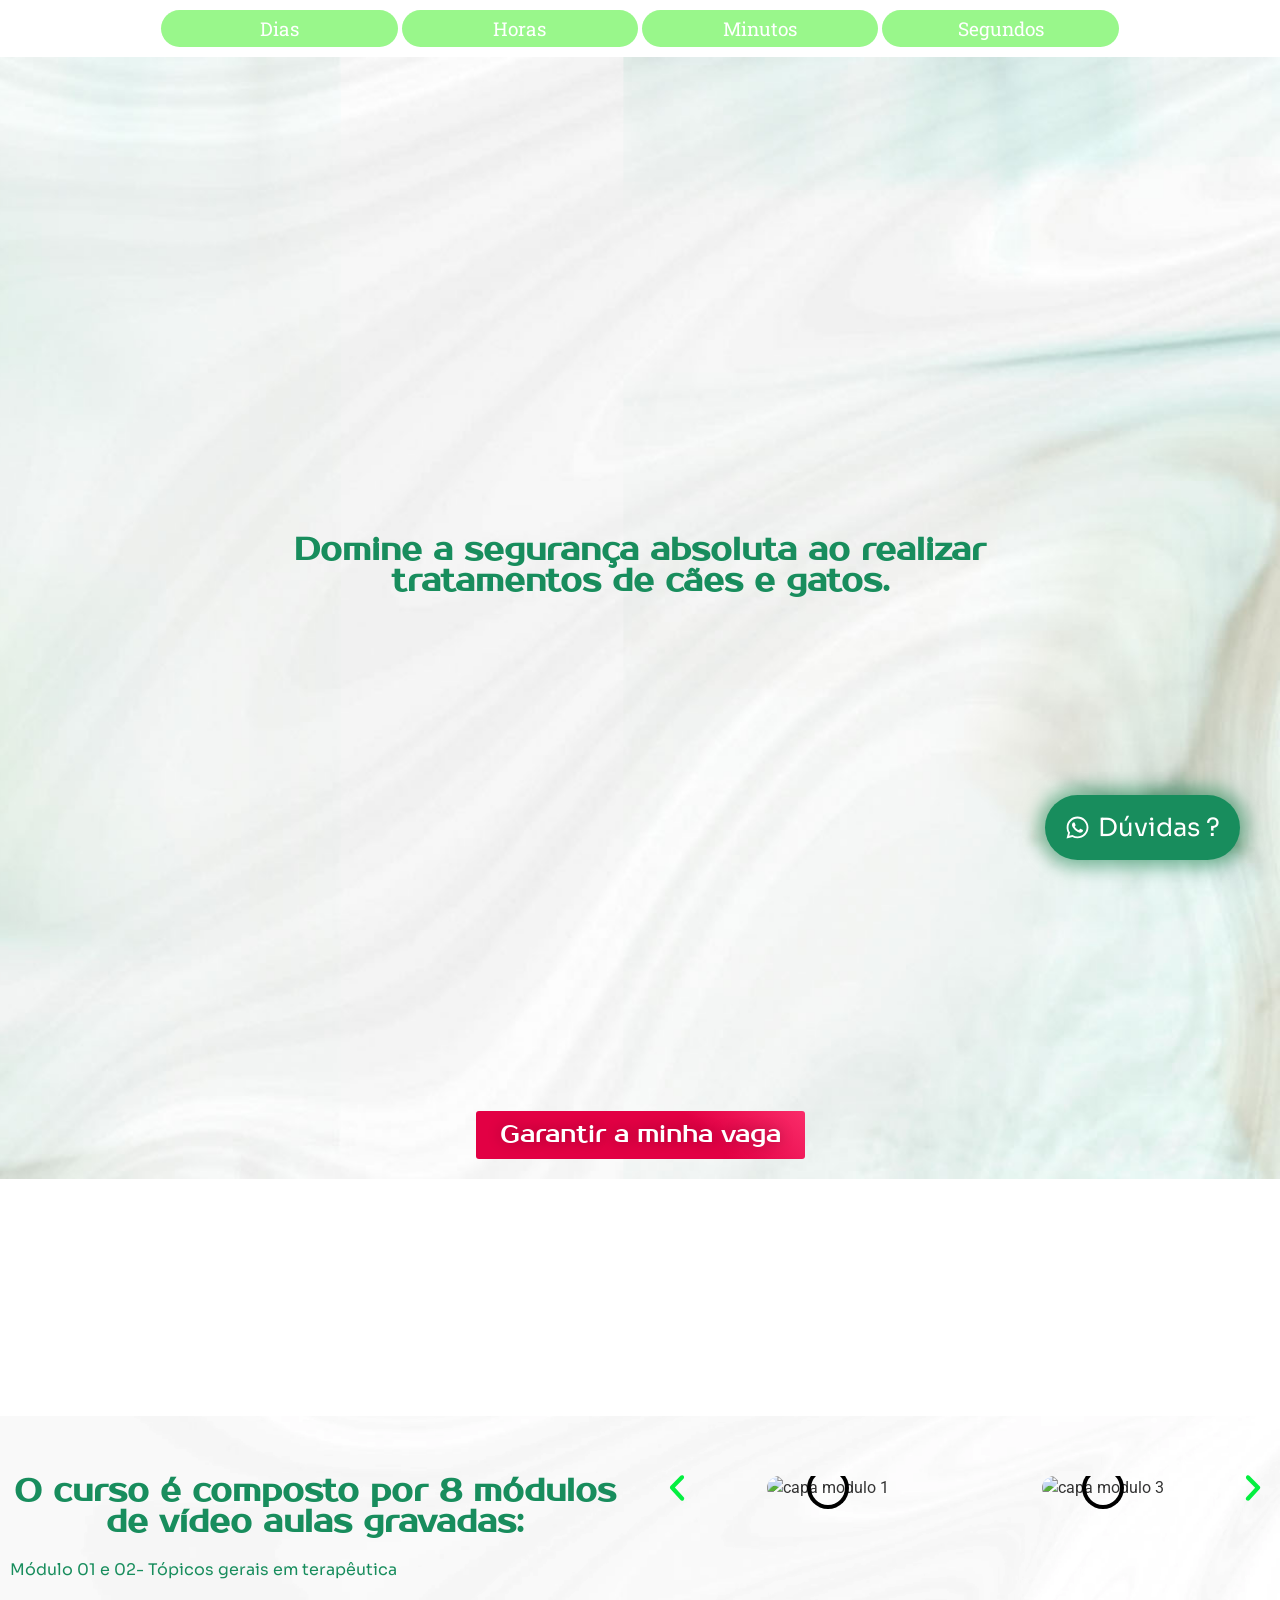
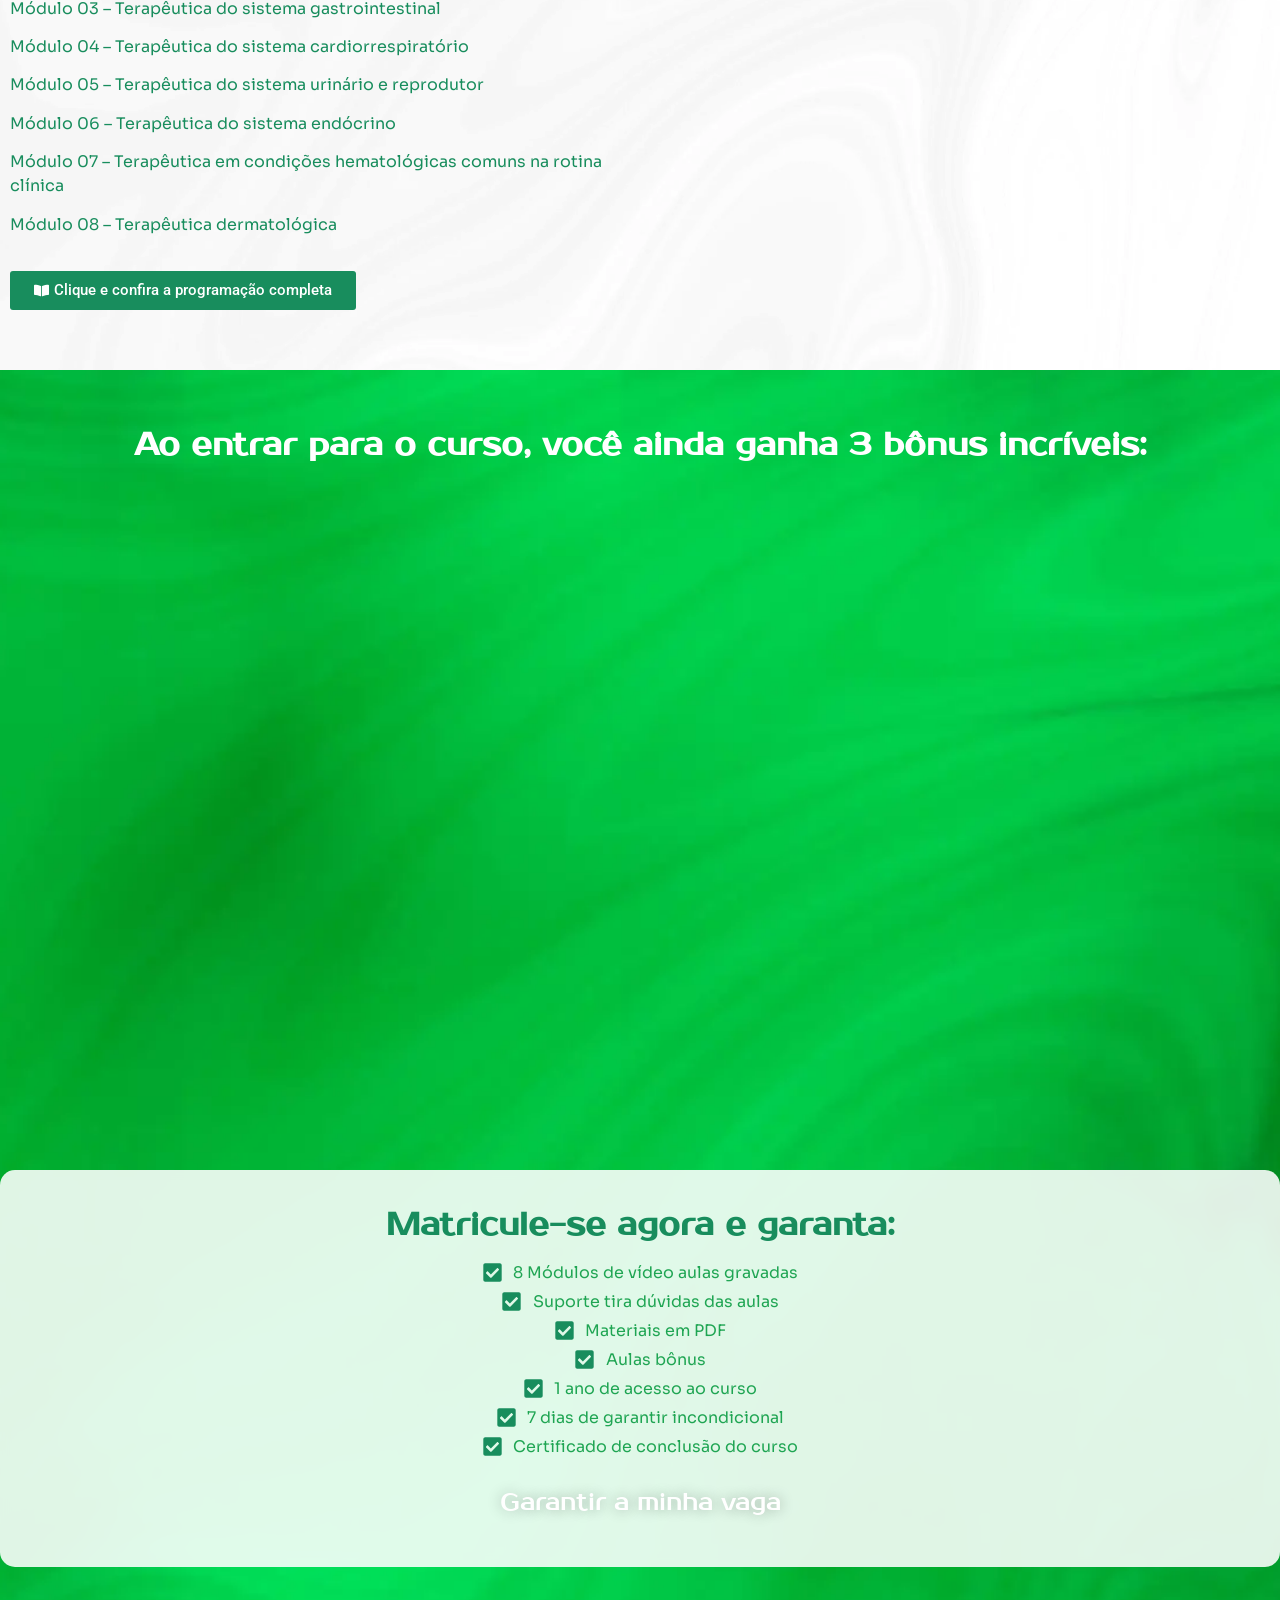
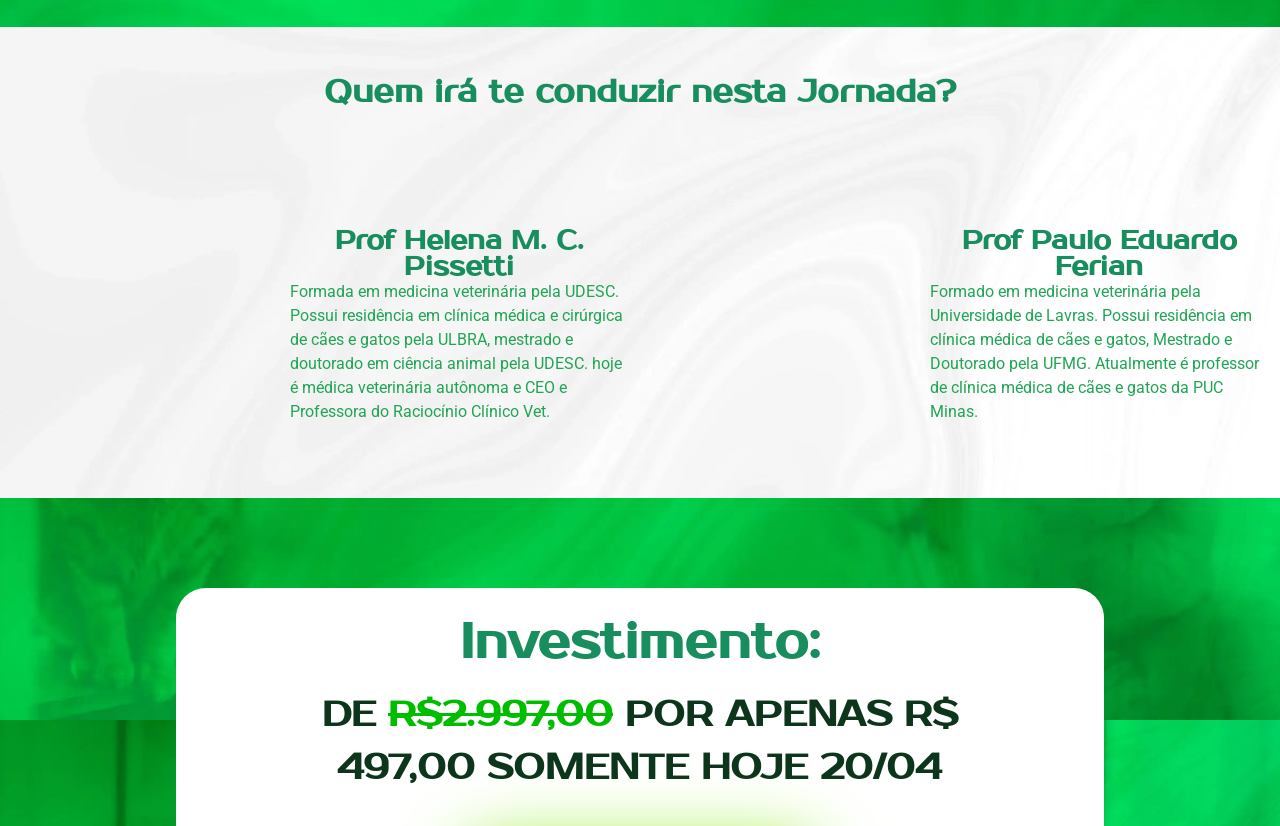
==== commit 09a898d2: "Update index.html" ====
--- a/tcg2508matricula-2/index.html
+++ b/tcg2508matricula-2/index.html
@@ -407,13 +407,13 @@
 				</div>
 				<div class="elementor-element elementor-element-b85f015 elementor-drop-cap-yes elementor-widget__width-initial elementor-drop-cap-view-default elementor-widget elementor-widget-text-editor" data-id="b85f015" data-element_type="widget" data-settings="{&quot;drop_cap&quot;:&quot;yes&quot;}" data-widget_type="text-editor.default">
 				<div class="elementor-widget-container">
-									<p><strong>DE <span style="color: #00bd00;"><del datetime="2026-04-13T18:19:58+00:00">R$2.997,00</del></span> POR APENAS R$ 697,00 SOMENTE HOJE 20/04</strong></p>								</div>
+									<p><strong>DE <span style="color: #00bd00;"><del datetime="2026-04-13T18:19:58+00:00">R$2.997,00</del></span> POR APENAS R$ 497,00 SOMENTE HOJE 20/04</strong></p>								</div>
 				</div>
 		<div class="elementor-element elementor-element-bcf3f28 e-con-full e-flex e-con e-child" data-id="bcf3f28" data-element_type="container">
 		<div class="elementor-element elementor-element-c47f675 e-con-full e-flex e-con e-child" data-id="c47f675" data-element_type="container" data-settings="{&quot;background_background&quot;:&quot;gradient&quot;}">
 				<div class="elementor-element elementor-element-450c3b7 elementor-widget__width-initial elementor-widget-mobile__width-inherit elementor-widget elementor-widget-text-editor" data-id="450c3b7" data-element_type="widget" data-widget_type="text-editor.default">
 				<div class="elementor-widget-container">
-									<p><span style="font-weight: 400;">Pagamento à vista no PIX com 76,7% de desconto: R$ 697,00</span></p>								</div>
+									<p><span style="font-weight: 400;">Pagamento à vista no PIX com 76,7% de desconto: R$ 497,00</span></p>								</div>
 				</div>
 				<div class="elementor-element elementor-element-b6e7646 elementor-align-center elementor-mobile-align-center elementor-widget-mobile__width-inherit elementor-widget__width-initial elementor-widget elementor-widget-button" data-id="b6e7646" data-element_type="widget" data-widget_type="button.default">
 				<div class="elementor-widget-container">
